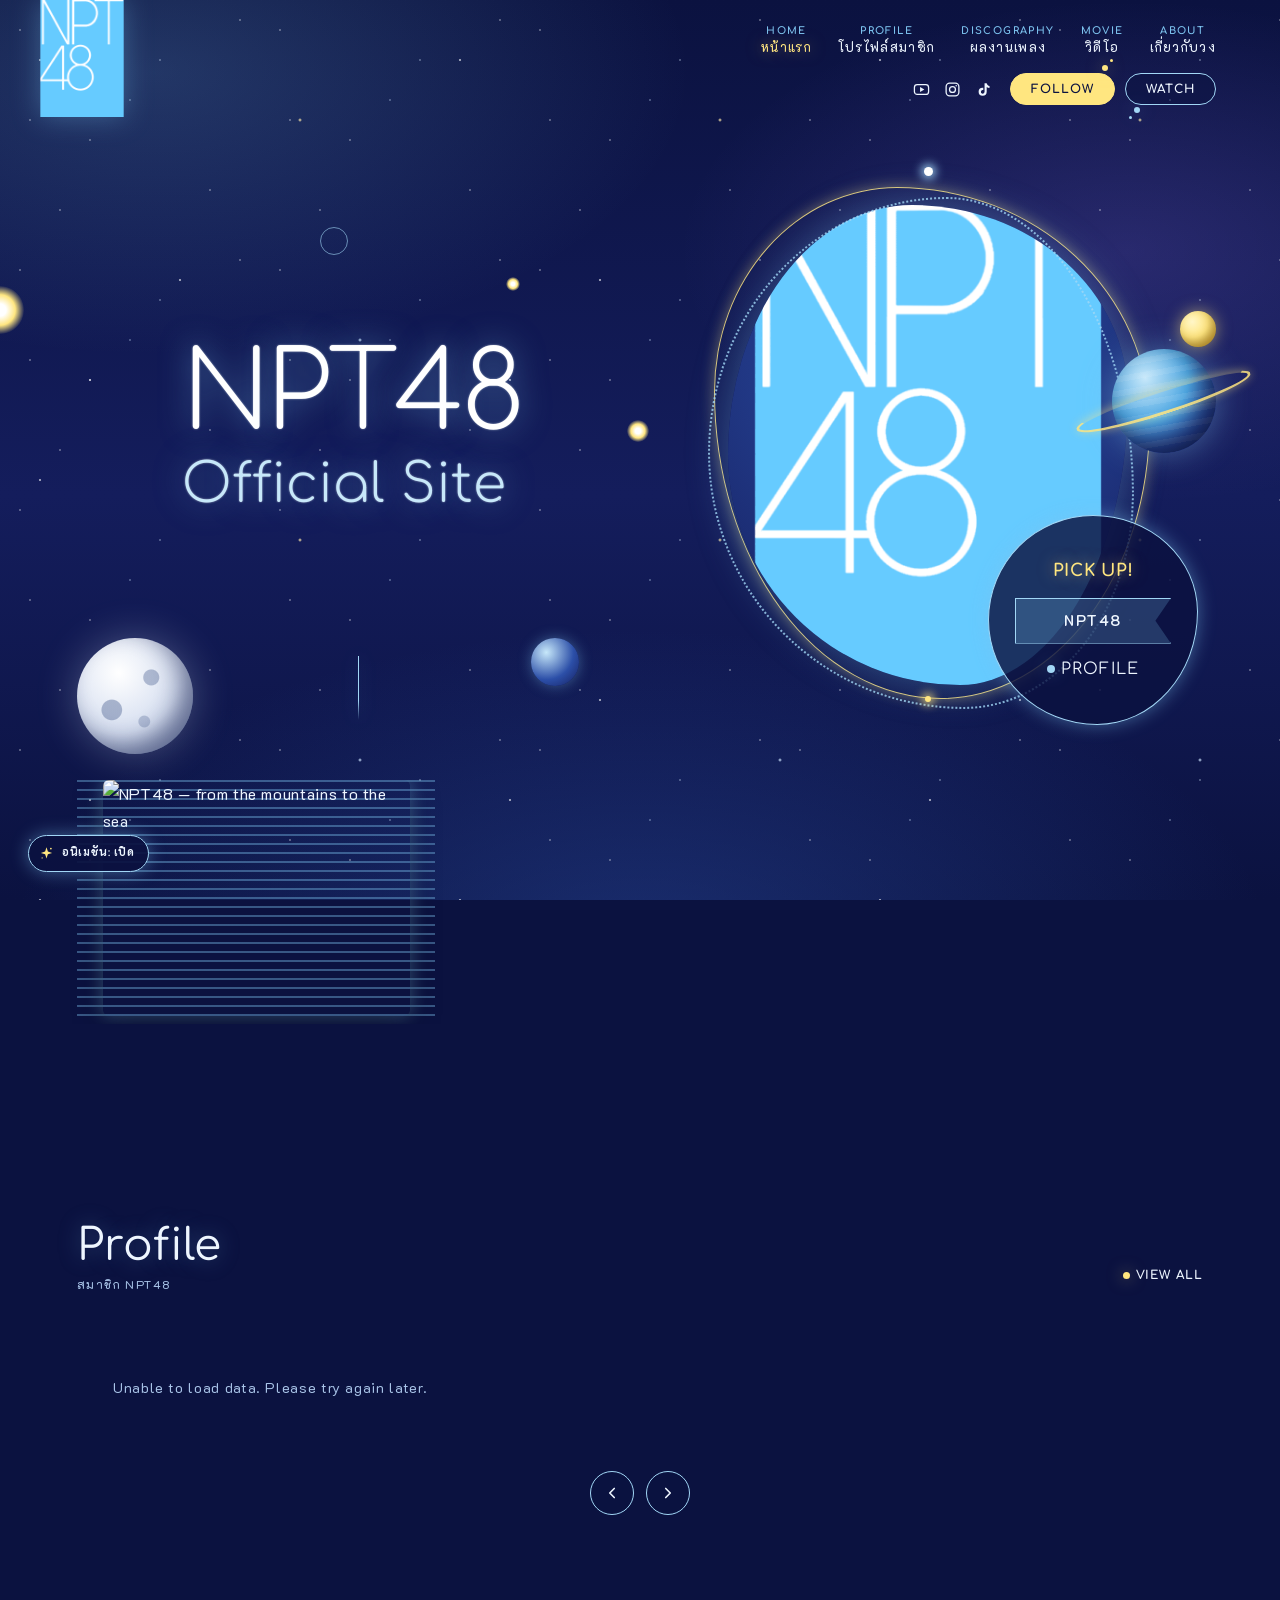
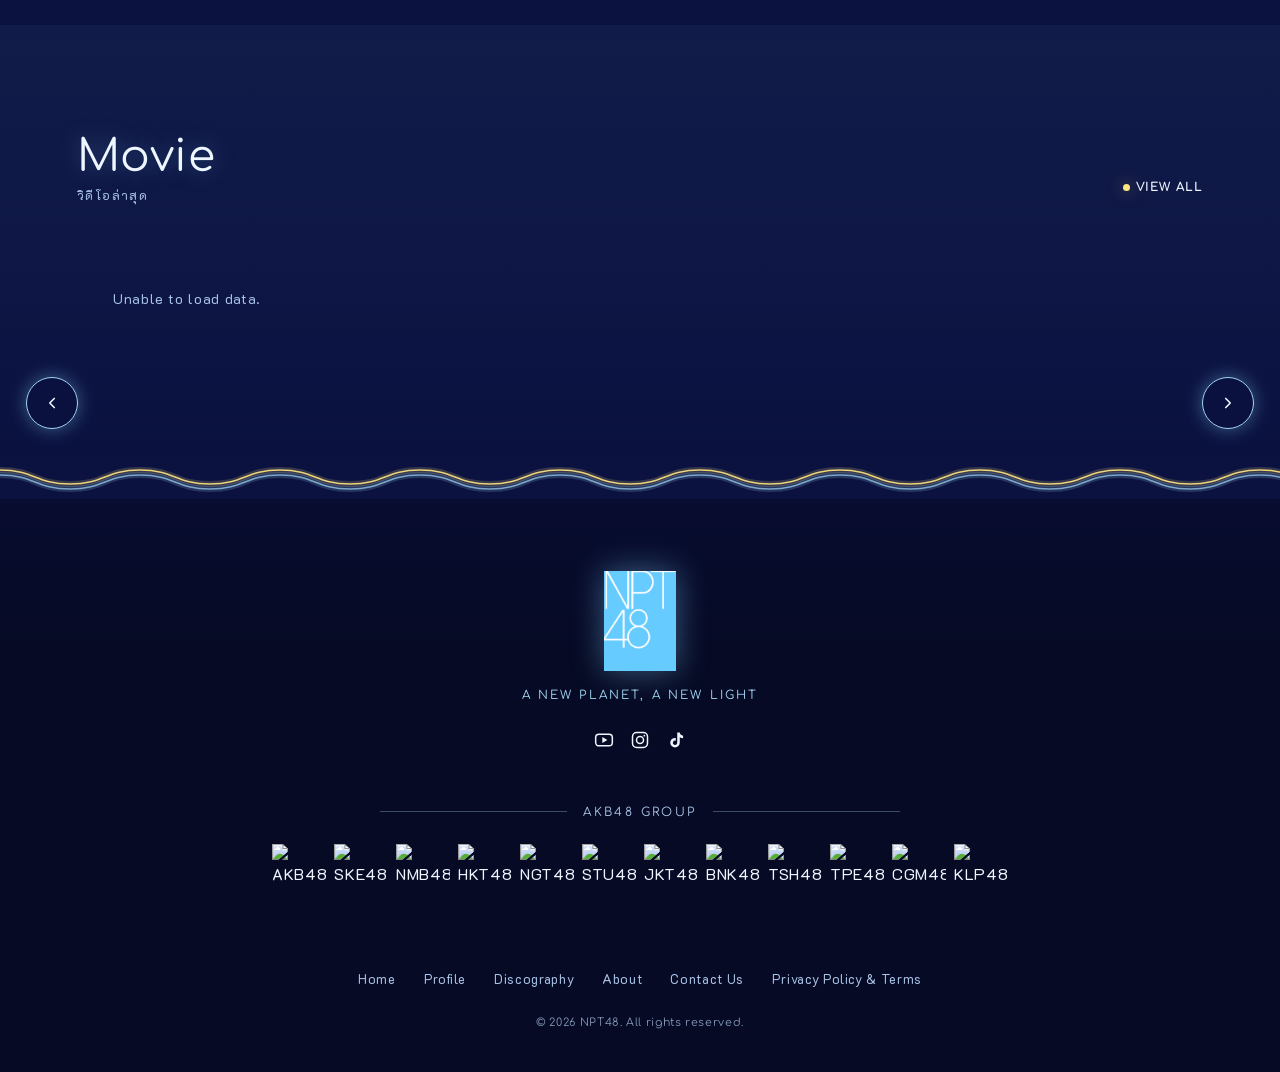
==== index.html @ 967a1891 "Remove the orbit line between Profile and Movie on the home page Co-Authored-By: Claude Opus 5.5 <no" ====
<!DOCTYPE html>
<html lang="en">
<head>
  <meta charset="UTF-8">
  <meta name="viewport" content="width=device-width, initial-scale=1.0">
  <meta name="theme-color" content="#0b1240">
  <title>NPT48 Official Site — Home</title>
  <link rel="icon" type="image/png" href="assets/images/logo.png">

  <link rel="preconnect" href="https://fonts.googleapis.com">
  <link rel="preconnect" href="https://fonts.gstatic.com" crossorigin>
  <link href="https://fonts.googleapis.com/css2?family=Comfortaa:wght@300;400;700&family=K2D:wght@300;400;600;700&display=swap" rel="stylesheet">
  <link rel="stylesheet" href="assets/css/site.css">
  <script>
    // Motion preference: saved toggle choice wins, else follow the OS reduced-motion setting.
    (function () {
      var saved = null;
      try { saved = localStorage.getItem('npt48_motion'); } catch (e) {}
      var calm = saved ? saved === 'off' : !!(window.matchMedia && matchMedia('(prefers-reduced-motion: reduce)').matches);
      if (calm) document.documentElement.classList.add('calm');
    })();
  </script>

  <style>
    * { box-sizing: border-box; margin: 0; padding: 0; }
    html { scroll-behavior: smooth; }
    body { overflow-x: hidden; -webkit-font-smoothing: antialiased; }
  </style>
</head>
<body>

  <div id="site-header"></div>
  <script src="assets/js/nav.js"></script>
  <script src="assets/js/data.js"></script>
  <script src="assets/js/reveal.js"></script>

  <main>
    <!-- HERO -->
    <section class="top-hero">
      <div class="dots" aria-hidden="true">
        <span class="dot dot--yellow" data-depth style="width:48px;height:48px;left:-24px;top:34%;--d:9s;--depth:30"></span>
        <span class="dot dot--ring" data-depth style="width:28px;height:28px;left:25%;top:27%;--d:6s;--depth:18"></span>
        <span class="dot dot--yellow" data-depth style="width:14px;height:14px;left:39.5%;top:33%;--d:7s;--depth:42"></span>
        <span class="dot dot--yellow" data-depth style="width:22px;height:22px;left:49%;top:50%;--d:8s;--depth:26"></span>
        <span class="dot dot--navy" data-depth style="width:48px;height:48px;left:41.5%;top:76%;--d:10s;--depth:34"></span>
        <span class="stripe-ball stripe-ball--white" data-depth style="width:116px;height:116px;left:6%;top:76%;--d:11s;--depth:22"></span>
      </div>
      <span class="scroll-line" aria-hidden="true"></span>

      <div class="hero-copy" data-depth style="--depth:-10">
        <h1 class="hero-wordmark">NPT48<span>Official Site</span></h1>
      </div>

      <div class="hero-visual">
        <div class="pickup-frame" data-depth style="--depth:10">
          <span class="orbit-track" aria-hidden="true"></span>
          <span class="orbit-track orbit-track--gold" aria-hidden="true"></span>
          <div class="pickup-photo"><img id="pickupImg" src="assets/images/logo.png" alt="" fetchpriority="high"></div>
          <a href="discography" class="release-mini" id="releaseMini" hidden>
            <div class="release-mini-inner">
              <div class="release-mini-brand">NPT48</div>
              <div class="release-mini-kicker">Latest Release</div>
              <img id="releaseMiniImg" src="" alt="">
              <div class="release-mini-title" id="releaseMiniTitle"></div>
            </div>
          </a>
          <div class="pickup-badge">
            <span class="pickup-kicker">PICK UP!</span>
            <span class="pickup-name" id="pickupName">NPT48</span>
            <a href="profile" class="pickup-more" id="pickupMore">PROFILE</a>
          </div>
        </div>
        <span class="stripe-ball stripe-ball--navy" data-depth style="--depth:46" aria-hidden="true"></span>
        <span class="stripe-ball stripe-ball--yellow" data-depth style="--depth:60" aria-hidden="true"></span>
      </div>
    </section>

    <!-- BANNER RAIL -->
    <section class="banner-band" id="banner" aria-label="Highlights">
      <div class="rail banner-rail" id="bannerRail">
        <a href="about" class="banner-card banner-card--kv">
          <img src="https://lh3.googleusercontent.com/d/16h5s_zmCcpfUp12RwzNzeFYnjnp109RK=s1000" alt="NPT48 — from the mountains to the sea" decoding="async" onerror="NPT48_DATA.imgFallback(this)">
        </a>
      </div>
    </section>

    <!-- MEMBERS -->
    <section class="section section--white section--full" id="members">
      <div class="section-inner">
        <div class="sec-head" data-pop="left">
          <h2 class="sec-title">Profile<small>สมาชิก NPT48</small></h2>
          <a href="profile" class="view-all">VIEW ALL</a>
        </div>
        <div class="rail-wrap" data-pop>
          <div class="rail" id="membersRail">
            <div class="data-empty">Loading NPT48 data...</div>
          </div>
          <div class="rail-controls">
            <button type="button" class="rail-nav-btn" id="membersPrev" aria-label="Previous members"><svg class="icon" viewBox="0 0 24 24" fill="none" stroke="currentColor" stroke-width="2.2" stroke-linecap="round" stroke-linejoin="round" aria-hidden="true"><path d="M15 6l-6 6 6 6"/></svg></button>
            <button type="button" class="rail-nav-btn" id="membersNext" aria-label="Next members"><svg class="icon" viewBox="0 0 24 24" fill="none" stroke="currentColor" stroke-width="2.2" stroke-linecap="round" stroke-linejoin="round" aria-hidden="true"><path d="M9 6l6 6-6 6"/></svg></button>
          </div>
        </div>
      </div>
    </section>

    <!-- MOVIE -->
    <section class="section section--sky section--full" id="movie">
      <div class="section-inner">
        <div class="sec-head" data-pop="left">
          <h2 class="sec-title">Movie<small>วิดีโอล่าสุด</small></h2>
          <a href="discography" class="view-all">VIEW ALL</a>
        </div>
        <div class="rail-wrap movie-rail-wrap" data-pop>
          <div class="rail movie-rail" id="movieGrid">
            <div class="data-empty">Loading NPT48 data...</div>
          </div>
          <div class="rail-controls">
            <button type="button" class="rail-nav-btn" id="moviePrev" aria-label="Previous videos"><svg class="icon" viewBox="0 0 24 24" fill="none" stroke="currentColor" stroke-width="2.2" stroke-linecap="round" stroke-linejoin="round" aria-hidden="true"><path d="M15 6l-6 6 6 6"/></svg></button>
            <button type="button" class="rail-nav-btn" id="movieNext" aria-label="Next videos"><svg class="icon" viewBox="0 0 24 24" fill="none" stroke="currentColor" stroke-width="2.2" stroke-linecap="round" stroke-linejoin="round" aria-hidden="true"><path d="M9 6l6 6-6 6"/></svg></button>
          </div>
        </div>
      </div>
    </section>
  </main>

  <!-- FOOTER -->
  <div id="site-footer"></div>

  <script>
    // Horizontal rail drag-to-scroll (mouse only; touch scrolls natively)
    document.querySelectorAll('.rail').forEach(function (rail) {
      var isDown = false, moved = false, startX, scrollLeft;
      rail.addEventListener('mousedown', function (e) { isDown = true; moved = false; startX = e.pageX; scrollLeft = rail.scrollLeft; rail.style.scrollSnapType = 'none'; });
      window.addEventListener('mouseup', function () { if (!isDown) return; isDown = false; rail.style.scrollSnapType = ''; });
      window.addEventListener('mousemove', function (e) {
        if (!isDown) return;
        var dx = e.pageX - startX;
        if (Math.abs(dx) > 4) moved = true;
        e.preventDefault();
        rail.scrollLeft = scrollLeft - dx;
      });
      // Don't follow a link at the end of a drag
      rail.addEventListener('click', function (e) { if (moved) { e.preventDefault(); moved = false; } }, true);
      rail.addEventListener('dragstart', function (e) { e.preventDefault(); });
    });

    function wireRailNav(railId, prevId, nextId) {
      var rail = document.getElementById(railId);
      var prevBtn = document.getElementById(prevId);
      var nextBtn = document.getElementById(nextId);
      if (!rail || !prevBtn || !nextBtn) return;
      function step() { return rail.clientWidth * 0.8; }
      prevBtn.addEventListener('click', function () { rail.scrollBy({ left: -step(), behavior: 'smooth' }); });
      nextBtn.addEventListener('click', function () { rail.scrollBy({ left: step(), behavior: 'smooth' }); });
    }
    wireRailNav('membersRail', 'membersPrev', 'membersNext');
    wireRailNav('movieGrid', 'moviePrev', 'movieNext');

    var MONTH_EN = ['Jan','Feb','Mar','Apr','May','Jun','Jul','Aug','Sep','Oct','Nov','Dec'];

    function esc(s) {
      return String(s == null ? '' : s).replace(/[&<>"']/g, function (c) {
        return { '&': '&amp;', '<': '&lt;', '>': '&gt;', '"': '&quot;', "'": '&#39;' }[c];
      });
    }

    function renderPickup(members) {
      if (!members.length) return;
      var m = members[Math.floor(Math.random() * members.length)];
      var img = document.getElementById('pickupImg');
      img.src = window.NPT48_DATA.getDirectImgLink(m.image);
      img.alt = m.name;
      img.onerror = function () { window.NPT48_DATA.imgFallback(img); };
      document.getElementById('pickupName').textContent = m.name;
      document.getElementById('pickupMore').href = 'profile#' + encodeURIComponent(m.name);
    }

    function renderMembersRail(members) {
      var rail = document.getElementById('membersRail');
      if (!members.length) {
        rail.innerHTML = '<div class="data-empty">Unable to load data. Please try again later.</div>';
        return;
      }
      rail.innerHTML = members.map(function (m) {
        var img = window.NPT48_DATA.getDirectImgLink(m.image);
        var badge = m.generation ? '<span class="member-circle-badge">' + esc(String(m.generation).replace(/\s*Generation/i, ' Gen')) + '</span>' : '';
        return '' +
          '<a href="profile#' + encodeURIComponent(m.name) + '" class="member-circle">' +
            '<div class="member-circle-photo">' + badge + '<img src="' + esc(img) + '" alt="' + esc(m.name) + '" loading="lazy" decoding="async" onerror="NPT48_DATA.imgFallback(this)"></div>' +
            '<div class="member-circle-name">' + esc(m.name) + '</div>' +
            '<div class="member-circle-en">' + esc(m.fullNameEN || '') + '</div>' +
          '</a>';
      }).join('');
    }

    function loadProfileData() {
      if (!window.NPT48_DATA.isConfigured()) {
        document.getElementById('membersRail').innerHTML = '<div class="data-empty">Google Sheets not connected yet</div>';
        return;
      }
      window.NPT48_DATA.fetchSheet('Profile')
        .then(function (data) {
          renderPickup(data);
          renderMembersRail(data);
        })
        .catch(function () {
          document.getElementById('membersRail').innerHTML = '<div class="data-empty">Unable to load data. Please try again later.</div>';
        });
    }
    loadProfileData();

    function renderReleaseMini(items) {
      if (!items.length) return;
      var latest = items[items.length - 1];
      var card = document.getElementById('releaseMini');
      document.getElementById('releaseMiniImg').onerror = function () { window.NPT48_DATA.imgFallback(this); };
      document.getElementById('releaseMiniImg').src = window.NPT48_DATA.getDirectImgLink(latest.image);
      document.getElementById('releaseMiniImg').alt = latest.songName || '';
      document.getElementById('releaseMiniTitle').textContent = latest.songName || '';
      if (latest.link) { card.href = latest.link; card.target = '_blank'; card.rel = 'noopener'; }
      card.hidden = false;
    }

    function loadReleaseMini() {
      if (!window.NPT48_DATA.isConfigured()) return;
      window.NPT48_DATA.fetchSheet('Discography').then(renderReleaseMini).catch(function () {});
    }
    loadReleaseMini();

    function formatMovieDate(raw) {
      var d = new Date(raw);
      if (isNaN(d.getTime())) return String(raw || '');
      return d.getFullYear() + '.' + String(d.getMonth() + 1).padStart(2, '0') + '.' + String(d.getDate()).padStart(2, '0');
    }

    function renderMovieGrid(items) {
      var grid = document.getElementById('movieGrid');
      if (!items.length) { grid.innerHTML = '<div class="data-empty">No videos yet.</div>'; return; }
      grid.innerHTML = items.slice(0, 8).map(function (d) {
        // The Movie sheet columns (Date, Title Name Song, Description, Link, Img) come back
        // from the Apps Script under generic field names, not their own header text.
        var img = window.NPT48_DATA.getDirectImgLink(d.generation);
        var link = d.fullNameEN || '#';
        var title = d.nameEN || '';
        return '' +
          '<a href="' + esc(link) + '" target="_blank" rel="noopener" class="movie-item">' +
            '<div class="movie-thumb">' +
              '<img src="' + esc(img) + '" alt="' + esc(title) + '" loading="lazy" decoding="async" onerror="NPT48_DATA.imgFallback(this)">' +
              '<span class="movie-play"><svg class="icon" viewBox="0 0 24 24" fill="currentColor" aria-hidden="true"><path d="M9 6.5v11l9-5.5-9-5.5z"/></svg></span>' +
            '</div>' +
            '<div class="movie-title">' + esc(title) + '</div>' +
            '<div class="movie-date">' + esc(formatMovieDate(d.name)) + '</div>' +
          '</a>';
      }).join('');
    }

    // Banner row under the hero: key visual first, then the latest videos
    function renderBannerRail(items) {
      var rail = document.getElementById('bannerRail');
      rail.insertAdjacentHTML('beforeend', items.slice(0, 4).map(function (d) {
        var img = window.NPT48_DATA.getDirectImgLink(d.generation);
        var title = d.nameEN || '';
        return '' +
          '<a href="' + esc(d.fullNameEN || '#') + '" target="_blank" rel="noopener" class="banner-card" title="' + esc(title) + '">' +
            '<img src="' + esc(img) + '" alt="' + esc(title) + '" loading="lazy" decoding="async" onerror="NPT48_DATA.imgFallback(this)">' +
            '<span class="banner-card-label">MOVIE</span>' +
          '</a>';
      }).join(''));
    }

    function loadMovies() {
      var grid = document.getElementById('movieGrid');
      if (!window.NPT48_DATA.isConfigured()) {
        grid.innerHTML = '<div class="data-empty">Google Sheets not connected yet</div>';
        return;
      }
      window.NPT48_DATA.fetchSheet('Movie')
        .then(function (data) {
          var sorted = data.slice().sort(function (a, b) {
            var da = new Date(a.name).getTime();
            var db = new Date(b.name).getTime();
            if (isNaN(da)) da = 0;
            if (isNaN(db)) db = 0;
            return db - da;
          });
          renderMovieGrid(sorted);
          renderBannerRail(sorted);
        })
        .catch(function () {
          grid.innerHTML = '<div class="data-empty">Unable to load data.</div>';
        });
    }
    loadMovies();
  </script>

  <script src="assets/js/motion.js"></script>
</body>
</html>
---- assets/css/site.css ----
/* =========================================================
   NPT48 — Official Site Design System v7 ("New Planet Night")
   Night-sky theme: a fixed starfield with nebula glow behind
   transparent sections, drifting orbit lines between sections,
   ringed planets and moons as decoration, and glassy panels
   with glowing sky-blue edges. Layout follows the fan-club
   structure from v6; only colour, texture and motion changed.
   ========================================================= */

:root {
  /* night sky */
  --space-950: #060a24;
  --space-900: #0b1240;
  --space-800: #141d5c;
  --space-700: #1b2b78;
  --space-600: #2c4fa8;

  /* brand sky blue (glow accents) */
  --sky-200: #c7e8fa;
  --sky-300: #a2d7f6;
  --sky-400: #7cc2ee;
  --sky-500: #4fa8e3;

  --gold: #ffe680;
  --gold-deep: #f7d93c;
  --nebula: #9b7bff;

  --ink: #eef6ff;
  --ink-soft: #a9c4e8;
  --ink-dark: #0b1240;
  --line: rgba(162, 215, 246, 0.32);
  --line-strong: rgba(162, 215, 246, 0.6);
  --glass: rgba(255, 255, 255, 0.05);
  --glass-strong: rgba(20, 29, 92, 0.6);

  /* legacy aliases still referenced from inline styles */
  --navy: var(--sky-300);
  --yellow: var(--gold);
  --yellow-deep: var(--gold-deep);

  --font-display: 'Comfortaa', 'K2D', -apple-system, 'Segoe UI', sans-serif;
  --font-body: 'K2D', 'Comfortaa', -apple-system, 'Segoe UI', 'Noto Sans Thai', sans-serif;

  --r-md: 16px;
  --r-lg: 24px;
  --r-pill: 999px;

  --glow: 0 0 18px rgba(124, 194, 238, 0.45);
  --glow-gold: 0 0 16px rgba(255, 230, 128, 0.55);
  --shadow-soft: 0 10px 30px rgba(0, 0, 0, 0.35);

  --ease: cubic-bezier(0.22, 1, 0.36, 1);

  /* thin "scan line" stripes for frames */
  --stripes: repeating-linear-gradient(to bottom, rgba(124, 194, 238, 0.4) 0 2px, transparent 2px 9px);
  --wave-line: url("data:image/svg+xml,%3Csvg xmlns='http://www.w3.org/2000/svg' width='20' height='6' viewBox='0 0 20 6'%3E%3Cpath d='M0 3 Q5 0 10 3 T20 3' fill='none' stroke='%237cc2ee' stroke-width='1.4'/%3E%3C/svg%3E");

  --gutter: clamp(16px, 5vw, 64px);
}

/* ---------------- Motion ---------------- */
@keyframes bob { 0%, 100% { transform: translateY(0); } 50% { transform: translateY(-14px); } }
@keyframes waveY { from { background-position: 0 0; } to { background-position: 0 800px; } }
@keyframes waveX { from { background-position: 0 0; } to { background-position: 800px 0; } }
@keyframes spin { to { transform: rotate(360deg); } }
@keyframes twinkle { from { opacity: 0.35; } to { opacity: 1; } }
@keyframes shoot {
  0% { opacity: 0; transform: translate(0, 0) rotate(145deg) scaleX(0.3); }
  2% { opacity: 1; }
  9% { opacity: 0; transform: translate(-520px, 364px) rotate(145deg) scaleX(1); }
  100% { opacity: 0; transform: translate(-520px, 364px) rotate(145deg) scaleX(1); }
}
@keyframes orbit { to { transform: rotate(360deg); } }
@keyframes menuLetters { from { opacity: 0; transform: translateY(6px); } to { opacity: 1; transform: none; } }

/* Calm mode: html.calm is set in each page <head> from the visitor's saved choice
   (motion toggle button), falling back to prefers-reduced-motion. */
html.calm *, html.calm *::before, html.calm *::after { animation-duration: 0.001ms !important; animation-iteration-count: 1 !important; transition-duration: 0.001ms !important; }

/* ---------------- Base ---------------- */
html { background: var(--space-900); }
body {
  font-family: var(--font-body);
  color: var(--ink);
  /* transparent so the z-index:-1 starfield shows; html carries the base colour */
  background: transparent;
  letter-spacing: 0.04em;
  line-height: 1.7;
}
h1, h2, h3, .font-display { font-family: var(--font-display); font-weight: 400; }
a { color: inherit; text-decoration: none; }
img { max-width: 100%; display: block; }
button { font: inherit; color: inherit; background: none; border: 0; cursor: pointer; }

::selection { background: var(--sky-300); color: var(--ink-dark); }

.icon { width: 1em; height: 1em; display: inline-block; vertical-align: -0.125em; flex-shrink: 0; }

a:focus-visible, button:focus-visible, select:focus-visible, [tabindex]:focus-visible {
  outline: 2px solid var(--gold);
  outline-offset: 3px;
  border-radius: 6px;
}

[hidden] { display: none !important; }

.sr-only {
  position: absolute; width: 1px; height: 1px; padding: 0; margin: -1px;
  overflow: hidden; clip: rect(0, 0, 0, 0); white-space: nowrap; border: 0;
}

/* ---------------- Starfield (injected by nav.js, fixed behind everything) ---------------- */
.starfield {
  position: fixed;
  inset: 0;
  z-index: -1;
  pointer-events: none;
  overflow: hidden;
  background:
    radial-gradient(ellipse 60% 45% at 12% 8%, rgba(124, 194, 238, 0.20), transparent 70%),
    radial-gradient(ellipse 50% 40% at 88% 28%, rgba(155, 123, 255, 0.18), transparent 70%),
    radial-gradient(ellipse 70% 50% at 50% 105%, rgba(44, 79, 168, 0.45), transparent 70%),
    linear-gradient(180deg, var(--space-900) 0%, var(--space-800) 55%, var(--space-900) 100%);
}
.stars { position: absolute; inset: 0; background-repeat: repeat; will-change: opacity; }
.stars--small {
  background-image:
    radial-gradient(1px 1px at 20px 30px, #fff, transparent),
    radial-gradient(1px 1px at 90px 140px, #fff, transparent),
    radial-gradient(1px 1px at 160px 60px, #dbeeff, transparent),
    radial-gradient(1px 1px at 210px 190px, #fff, transparent),
    radial-gradient(1px 1px at 60px 210px, #fff, transparent),
    radial-gradient(1px 1px at 130px 100px, #cfe6ff, transparent),
    radial-gradient(1px 1px at 240px 20px, #fff, transparent),
    radial-gradient(1px 1px at 30px 120px, #fff, transparent);
  background-size: 260px 240px;
  animation: twinkle 3.2s ease-in-out infinite alternate;
}
.stars--big {
  background-image:
    radial-gradient(1.6px 1.6px at 40px 60px, #fff, transparent),
    radial-gradient(2px 2px at 300px 120px, #ffe9a8, transparent),
    radial-gradient(1.6px 1.6px at 180px 280px, #fff, transparent),
    radial-gradient(2px 2px at 360px 340px, #cfe6ff, transparent),
    radial-gradient(1.6px 1.6px at 90px 380px, #fff, transparent);
  background-size: 420px 420px;
  animation: twinkle 5s ease-in-out infinite alternate-reverse;
}
.shooting-star {
  position: absolute;
  top: var(--y, 10%);
  left: var(--x, 80%);
  width: 140px;
  height: 1.5px;
  border-radius: 2px;
  background: linear-gradient(90deg, rgba(255, 255, 255, 0), #fff 85%, #fff);
  filter: drop-shadow(0 0 4px rgba(255, 255, 255, 0.8));
  transform-origin: right center;
  opacity: 0;
  animation: shoot var(--dur, 11s) linear infinite;
  animation-delay: var(--delay, 0s);
}

/* ---------------- Scroll fade-in (reveal.js) ---------------- */
[data-pop] {
  opacity: 0;
  transform: translateY(22px);
  transition: opacity 0.6s var(--ease), transform 0.6s var(--ease);
  transition-delay: calc(var(--i, 0) * 70ms);
}
[data-pop].in-view { opacity: 1; transform: none; }

/* =========================================================
   Fixed chrome: logo badge + blob menu button
   ========================================================= */
.brand-badge {
  position: fixed;
  top: 0;
  left: clamp(12px, 4vw, 40px);
  z-index: 90;
  width: 84px;
  display: flex;
  flex-direction: column;
  transition: width 0.4s var(--ease);
  filter: drop-shadow(0 0 14px rgba(124, 194, 238, 0.35));
}
.brand-badge img,
.logo-crop { width: 100%; height: auto; aspect-ratio: 360 / 500; object-fit: cover; }
body.is-scrolled .brand-badge { width: 60px; }

.menu-blob {
  position: fixed;
  top: -18px;
  right: -16px;
  z-index: 120;
  width: 128px;
  height: 108px;
  display: grid;
  place-items: center;
  color: var(--ink);
  transition: transform 0.4s var(--ease);
}
.menu-blob svg.blob-shape {
  position: absolute;
  inset: 0;
  width: 100%;
  height: 100%;
  overflow: visible;
  filter: drop-shadow(0 0 10px rgba(124, 194, 238, 0.45));
}
.menu-blob .blob-shape path { fill: var(--space-800); stroke: var(--sky-300); stroke-width: 1.4; transition: fill 0.3s; }
.menu-blob:hover { transform: scale(1.06) rotate(-3deg); }
.menu-blob:hover .blob-shape path { fill: var(--space-700); }
.menu-blob-label {
  position: relative;
  margin: 14px 12px 0 0;
  display: grid;
  grid-template-columns: repeat(2, 1fr);
  column-gap: 14px;
  font-family: var(--font-display);
  font-size: 19px;
  line-height: 1.15;
  letter-spacing: 0;
  text-align: center;
}
.menu-blob-label span { animation: menuLetters 0.35s var(--ease) both; }
.menu-blob-label.is-close { grid-template-columns: repeat(3, 1fr); column-gap: 6px; font-size: 16px; }
/* Desktop: the top header carries the nav, so the blob only appears once scrolled */
@media (min-width: 901px) {
  .menu-blob { transition: transform 0.4s var(--ease), opacity 0.3s, visibility 0s; }
  body:not(.is-scrolled):not(.menu-open) .menu-blob { opacity: 0; visibility: hidden; transform: translateY(-24px); transition: transform 0.4s var(--ease), opacity 0.3s, visibility 0s linear 0.3s; }
}

/* ---------------- Full-screen menu ---------------- */
.site-menu {
  position: fixed;
  inset: 0;
  z-index: 110;
  display: grid;
  grid-template-columns: 1fr 1fr;
  background: rgba(6, 10, 36, 0.97);
  visibility: hidden;
  opacity: 0;
  transition: opacity 0.4s var(--ease), visibility 0s linear 0.4s;
}
body.menu-open .site-menu { visibility: visible; opacity: 1; transition: opacity 0.4s var(--ease); }
body.menu-open { overflow: hidden; }

.site-menu-main {
  padding: 150px clamp(24px, 6vw, 80px) 48px;
  overflow-y: auto;
}
.site-menu-side {
  position: relative;
  background: var(--space-800);
  padding: 120px clamp(24px, 6vw, 80px) 48px;
  overflow-y: auto;
  text-align: center;
}
.site-menu-side::before {
  content: '';
  position: absolute;
  top: 0;
  bottom: 0;
  left: -22px;
  width: 30px;
  background: url("data:image/svg+xml,%3Csvg xmlns='http://www.w3.org/2000/svg' width='30' height='80' viewBox='0 0 30 80'%3E%3Cpath d='M22 0 C36 20 36 20 22 40 C8 60 8 60 22 80 L30 80 L30 0Z' fill='%23141d5c'/%3E%3Cpath d='M18 0 C32 20 32 20 18 40 C4 60 4 60 18 80' fill='none' stroke='%23ffe680' stroke-opacity='0.8' stroke-width='1.5'/%3E%3C/svg%3E") repeat-y;
  animation: waveY 24s linear infinite;
}
/* only animate the divider while the menu is actually open */
body:not(.menu-open) .site-menu-side::before { animation-play-state: paused; }
.site-menu-links {
  display: grid;
  grid-template-columns: repeat(2, minmax(0, 1fr));
  gap: 22px 32px;
  max-width: 440px;
}
.site-menu-links a {
  font-family: var(--font-display);
  font-weight: 700;
  font-size: 15px;
  letter-spacing: 0.08em;
  display: inline-flex;
  flex-direction: column;
  gap: 2px;
  transition: color 0.25s, transform 0.25s var(--ease), text-shadow 0.25s;
  width: fit-content;
}
.site-menu-links a small {
  font-family: var(--font-body);
  font-weight: 400;
  font-size: 11px;
  color: var(--ink-soft);
  letter-spacing: 0.06em;
}
.site-menu-links a:hover,
.site-menu-links a.active { color: var(--sky-300); text-shadow: var(--glow); }
.site-menu-links a:hover { transform: translateX(4px); }

.social-row { display: flex; gap: 16px; margin-top: 40px; font-size: 18px; }
.social-row a { display: grid; place-items: center; transition: transform 0.25s var(--ease), color 0.25s; }
.social-row a:hover { transform: translateY(-3px); color: var(--gold); }

.side-emblem { font-size: 30px; color: var(--gold); filter: drop-shadow(var(--glow-gold)); }
.side-title {
  font-family: var(--font-display);
  font-size: clamp(22px, 2.6vw, 32px);
  letter-spacing: -0.01em;
  margin: 4px 0 20px;
}
.pill-row { display: flex; justify-content: center; gap: 14px; flex-wrap: wrap; }
.pill {
  display: inline-flex;
  align-items: center;
  gap: 8px;
  padding: 9px 26px;
  border-radius: var(--r-pill);
  border: 1.5px solid var(--sky-300);
  font-family: var(--font-display);
  font-weight: 700;
  font-size: 13px;
  letter-spacing: 0.1em;
  background: rgba(11, 18, 64, 0.5);
  color: var(--ink);
  transition: transform 0.25s var(--ease), background 0.25s, box-shadow 0.25s;
}
.pill:hover { transform: translateY(-2px); box-shadow: var(--glow); }
.pill-yellow { background: var(--gold); border-color: var(--gold); color: var(--ink-dark); }
.pill-yellow:hover { box-shadow: var(--glow-gold); }
.side-links {
  display: grid;
  grid-template-columns: repeat(2, minmax(0, 1fr));
  gap: 14px 24px;
  text-align: left;
  max-width: 360px;
  margin: 44px auto 0;
  font-family: var(--font-display);
  font-weight: 700;
  font-size: 13px;
}
.side-links a:hover { color: var(--gold); }

/* =========================================================
   Section scaffolding — sections are transparent so the
   starfield runs continuously behind the whole page.
   ========================================================= */
.section {
  position: relative;
  padding: clamp(64px, 9vw, 110px) var(--gutter);
}
.section-inner { max-width: 1120px; margin: 0 auto; position: relative; }
.section--white, .section--sky, .section--pale { background: transparent; }
.section--sky { background: linear-gradient(180deg, rgba(124, 194, 238, 0.06), rgba(124, 194, 238, 0)); }

/* ---------------- Drifting orbit lines between sections ----------------
   Two line layers (::before gold, ::after sky) drift in opposite directions so
   they keep crossing, like the reference's layered waves. Each strip is wider
   than the page and moved with transform only (GPU-composited, no repaint);
   the glow is baked into the SVG instead of a live filter. The 1680px travel
   is a whole number of 140px tiles, so the loop is seamless. */
@keyframes orbitLeft { to { transform: translateX(-1680px); } }
@keyframes orbitRight { to { transform: translateX(1680px); } }
.wave-top, .site-footer { overflow-x: clip; }
.wave-top::before, .wave-top::after,
.site-footer::before, .site-footer::after {
  content: '';
  position: absolute;
  top: -33px;
  left: 0;
  width: calc(100% + 1680px);
  height: 34px;
  pointer-events: none;
  background-size: 140px 34px;
  background-repeat: repeat-x;
  will-change: transform;
}
.wave-top::before, .site-footer::before { background-image: url("data:image/svg+xml,%3Csvg xmlns='http://www.w3.org/2000/svg' width='140' height='34' viewBox='0 0 140 34'%3E%3Cpath d='M0 4 C35 4 35 18 70 18 S105 4 140 4' fill='none' stroke='%23ffe680' stroke-opacity='0.18' stroke-width='6'/%3E%3Cpath d='M0 4 C35 4 35 18 70 18 S105 4 140 4' fill='none' stroke='%23ffe680' stroke-opacity='0.9' stroke-width='1.5'/%3E%3C/svg%3E"); animation: orbitLeft 40s linear infinite; }
.wave-top::after, .site-footer::after { left: -1680px; background-image: url("data:image/svg+xml,%3Csvg xmlns='http://www.w3.org/2000/svg' width='140' height='34' viewBox='0 0 140 34'%3E%3Cpath d='M0 9 C35 9 35 23 70 23 S105 9 140 9' fill='none' stroke='%23a2d7f6' stroke-opacity='0.18' stroke-width='6'/%3E%3Cpath d='M0 9 C35 9 35 23 70 23 S105 9 140 9' fill='none' stroke='%23a2d7f6' stroke-opacity='0.7' stroke-width='1.5'/%3E%3C/svg%3E"); animation: orbitRight 60s linear infinite; }

.sec-head {
  display: flex;
  align-items: flex-end;
  justify-content: space-between;
  gap: 16px;
  margin-bottom: clamp(28px, 4vw, 44px);
}
.sec-title {
  font-family: var(--font-display);
  font-size: clamp(32px, 4.4vw, 44px);
  line-height: 1;
  letter-spacing: 0.01em;
  text-shadow: 0 0 22px rgba(124, 194, 238, 0.35);
}
.sec-title small {
  display: block;
  font-family: var(--font-body);
  font-size: 12px;
  color: var(--ink-soft);
  letter-spacing: 0.12em;
  margin-top: 10px;
  text-shadow: none;
}
.view-all {
  font-family: var(--font-display);
  font-weight: 700;
  font-size: 12px;
  letter-spacing: 0.08em;
  display: inline-flex;
  align-items: center;
  gap: 6px;
  white-space: nowrap;
  padding-bottom: 4px;
}
.view-all::before {
  content: '';
  width: 7px;
  height: 7px;
  border-radius: 50%;
  background: var(--gold);
  box-shadow: var(--glow-gold);
  transition: transform 0.3s var(--ease);
}
.view-all:hover::before { transform: scale(1.6); }
.view-all:hover { color: var(--gold); }

.data-empty {
  padding: 32px;
  text-align: center;
  color: var(--ink-soft);
  font-size: 14px;
  grid-column: 1 / -1;
}

/* Floating decor: stars, small planets, orbit rings */
.dots { position: absolute; inset: 0; pointer-events: none; overflow: hidden; }
.dot {
  position: absolute;
  border-radius: 50%;
  animation: bob var(--d, 6s) ease-in-out infinite;
  animation-delay: var(--delay, 0s);
}
.dot--navy { background: radial-gradient(circle at 32% 30%, var(--sky-200), var(--space-600) 58%, var(--space-800)); box-shadow: 0 0 14px rgba(124, 194, 238, 0.4); }
.dot--ring { border: 1px solid var(--line-strong); }
.dot--yellow { background: radial-gradient(circle, #fff 0 18%, var(--gold) 45%, rgba(255, 230, 128, 0) 72%); }
.dot--white { background: radial-gradient(circle at 35% 32%, #ffffff, #cdd9f0 55%, #8ea3cc); box-shadow: 0 0 24px rgba(205, 217, 240, 0.35); opacity: 0.9; }

/* =========================================================
   Top header (desktop): bilingual nav + socials + pills
   ========================================================= */
.top-header {
  position: absolute;
  top: 0;
  right: 0;
  z-index: 60;
  padding: 24px clamp(24px, 5vw, 96px) 0 200px;
  display: flex;
  flex-direction: column;
  align-items: flex-end;
  gap: 18px;
}
.top-nav { display: flex; flex-wrap: wrap; justify-content: flex-end; gap: 6px 26px; }
.top-nav a {
  display: flex;
  flex-direction: column;
  align-items: center;
  line-height: 1.35;
  transition: transform 0.25s var(--ease);
}
.top-nav a .en {
  font-family: var(--font-display);
  font-weight: 700;
  font-size: 10px;
  letter-spacing: 0.14em;
  color: var(--sky-400);
  text-transform: uppercase;
}
.top-nav a .th { font-size: 13px; letter-spacing: 0.1em; color: var(--ink); transition: color 0.25s, text-shadow 0.25s; }
.top-nav a:hover { transform: translateY(-2px); }
.top-nav a:hover .th, .top-nav a.active .th { color: var(--gold); text-shadow: var(--glow-gold); }
.top-actions { display: flex; align-items: center; gap: 18px; }
.top-actions .social-row { margin: 0; font-size: 17px; gap: 14px; }
.top-actions .pill-row { gap: 10px; }
.top-actions .pill { position: relative; padding: 5px 20px; font-size: 12px; }
/* little "satellite" dots trailing the pills */
.top-actions .pill::before,
.top-actions .pill::after {
  content: '';
  position: absolute;
  border-radius: 50%;
  background: currentColor;
}
.top-actions .pill-yellow::before { width: 6px; height: 6px; right: 6px; top: -9px; background: var(--gold); box-shadow: var(--glow-gold); }
.top-actions .pill-yellow::after { width: 3px; height: 3px; right: 1px; top: -15px; background: var(--gold); }
.top-actions .pill:not(.pill-yellow)::before { width: 6px; height: 6px; left: 8px; bottom: -9px; background: var(--sky-300); box-shadow: var(--glow); }
.top-actions .pill:not(.pill-yellow)::after { width: 3px; height: 3px; left: 3px; bottom: -15px; background: var(--sky-300); }

/* =========================================================
   HOME — hero
   ========================================================= */
.top-hero {
  position: relative;
  min-height: max(640px, calc(100svh - 60px));
  display: grid;
  grid-template-columns: 1fr 1fr;
  align-items: center;
  padding: 140px clamp(24px, 5vw, 96px) 90px;
  overflow: hidden;
}
.hero-copy { position: relative; z-index: 2; display: flex; justify-content: center; }
.hero-wordmark {
  font-family: var(--font-display);
  font-weight: 300;
  color: #fff;
  font-size: clamp(64px, 8.4vw, 150px);
  line-height: 0.92;
  letter-spacing: -0.03em;
  margin-top: -6%;
  text-shadow: 0 0 30px rgba(124, 194, 238, 0.55), 0 0 2px rgba(255, 255, 255, 0.6);
}
.hero-wordmark span { display: block; font-size: 0.5em; letter-spacing: 0; margin-top: 0.3em; color: var(--sky-200); }

/* Planets (class names kept from the striped-ball version) */
.stripe-ball {
  position: absolute;
  border-radius: 50%;
  pointer-events: none;
  animation: bob var(--d, 8s) ease-in-out infinite;
}
/* ringed brand planet */
.stripe-ball--navy {
  background:
    repeating-linear-gradient(170deg, rgba(255, 255, 255, 0.08) 0 6px, transparent 6px 14px),
    radial-gradient(circle at 32% 28%, var(--sky-200), var(--sky-500) 42%, var(--space-600) 70%, var(--space-800));
  box-shadow: inset -10px -12px 24px rgba(6, 10, 36, 0.6), 0 0 34px rgba(124, 194, 238, 0.45);
}
.stripe-ball--navy::after {
  content: '';
  position: absolute;
  left: -38%;
  right: -38%;
  top: 38%;
  bottom: 38%;
  border-radius: 50%;
  border: 3px solid rgba(255, 230, 128, 0.85);
  border-top-color: rgba(255, 230, 128, 0.25);
  transform: rotate(-18deg);
  box-shadow: 0 0 10px rgba(255, 230, 128, 0.45);
}
/* small gold planet */
.stripe-ball--yellow {
  background: radial-gradient(circle at 34% 30%, #fff6c8, var(--gold) 45%, #c89a1e);
  box-shadow: inset -4px -5px 10px rgba(80, 50, 0, 0.35), var(--glow-gold);
}
/* moon */
.stripe-ball--white {
  background:
    radial-gradient(circle at 30% 62%, rgba(110, 128, 168, 0.55) 0 9%, transparent 10%),
    radial-gradient(circle at 64% 34%, rgba(110, 128, 168, 0.5) 0 7%, transparent 8%),
    radial-gradient(circle at 58% 72%, rgba(110, 128, 168, 0.4) 0 5%, transparent 6%),
    radial-gradient(circle at 36% 30%, #ffffff, #d5def0 55%, #8c9fc6);
  box-shadow: inset -12px -10px 22px rgba(11, 18, 64, 0.45), 0 0 40px rgba(205, 217, 240, 0.3);
}

.hero-visual {
  position: relative;
  z-index: 2;
  display: flex;
  justify-content: center;
  align-items: center;
}
.pickup-frame {
  position: relative;
  width: min(100%, 400px);
  aspect-ratio: 5 / 6;
}
/* gold orbit + dotted sky orbit around the photo */
.pickup-frame::before,
.pickup-frame::after {
  content: '';
  position: absolute;
  pointer-events: none;
}
.pickup-frame::before {
  inset: -18px -22px -14px -14px;
  border: 1.5px solid rgba(255, 230, 128, 0.85);
  border-radius: 42% 58% 48% 52% / 40% 46% 54% 60%;
  box-shadow: 0 0 14px rgba(255, 230, 128, 0.35);
  animation: orbit 46s linear infinite reverse;
  will-change: transform;
}
.pickup-frame::after {
  inset: -8px -6px -24px -20px;
  border: 2px dotted rgba(162, 215, 246, 0.8);
  border-radius: 56% 44% 40% 60% / 50% 58% 42% 50%;
  animation: orbit 60s linear infinite;
  will-change: transform;
}
.pickup-photo {
  position: absolute;
  inset: 0;
  overflow: hidden;
  background: radial-gradient(circle at 50% 30%, var(--space-600), var(--space-800));
  border-radius: 46% 54% 42% 58% / 52% 40% 60% 48%;
  box-shadow: 0 0 40px rgba(124, 194, 238, 0.35);
}
.pickup-photo img { width: 100%; height: 100%; object-fit: cover; object-position: center 15%; }
.hero-visual .stripe-ball--navy { width: 104px; height: 104px; right: max(0px, calc(50% - 290px)); top: 30%; z-index: 3; --d: 9s; }
.hero-visual .stripe-ball--yellow { width: 36px; height: 36px; right: max(0px, calc(50% - 300px)); top: 22%; z-index: 4; --d: 7s; }

.pickup-badge {
  position: absolute;
  right: -70px;
  bottom: -40px;
  z-index: 5;
  width: 210px;
  aspect-ratio: 1;
  border-radius: 50% 50% 48% 52% / 50% 46% 54% 50%;
  background: rgba(11, 18, 64, 0.82);
  border: 1.5px solid var(--sky-300);
  box-shadow: var(--glow);
  display: flex;
  flex-direction: column;
  align-items: center;
  justify-content: center;
  gap: 12px;
  text-align: center;
}
.pickup-badge .pickup-kicker {
  font-family: var(--font-display);
  font-weight: 700;
  font-size: 17px;
  letter-spacing: 0.04em;
  color: var(--gold);
  text-shadow: var(--glow-gold);
}
.pickup-name {
  display: block;
  min-width: 156px;
  max-width: 170px;
  padding: 9px 14px;
  background: rgba(124, 194, 238, 0.22);
  border: 1.5px solid var(--sky-300);
  clip-path: polygon(0 0, 100% 0, 90% 50%, 100% 100%, 0 100%);
  font-weight: 600;
  font-size: 15px;
  letter-spacing: 0.1em;
  white-space: nowrap;
  overflow: hidden;
  text-overflow: ellipsis;
}
.pickup-more {
  font-family: var(--font-display);
  font-size: 16px;
  letter-spacing: 0.08em;
  display: inline-flex;
  align-items: center;
  gap: 6px;
}
.pickup-more::before { content: ''; width: 8px; height: 8px; border-radius: 50%; background: var(--sky-300); box-shadow: var(--glow); }
.pickup-more:hover { color: var(--gold); }

.release-mini {
  position: absolute;
  left: -70px;
  bottom: 10px;
  z-index: 5;
  width: 150px;
  padding: 7px;
  background: rgba(11, 18, 64, 0.88);
  border: 1.5px solid var(--sky-300);
  border-radius: 10px;
  box-shadow: var(--glow);
  transition: transform 0.3s var(--ease);
}
.release-mini:hover { transform: rotate(-3deg) scale(1.04); }
.release-mini-inner { text-align: center; }
.release-mini-brand {
  font-family: var(--font-display);
  font-weight: 300;
  font-size: 22px;
  line-height: 1;
  color: var(--sky-300);
  padding: 2px 0 0;
}
.release-mini-kicker { font-family: var(--font-display); font-weight: 700; font-size: 11px; color: var(--gold); padding: 2px 0 6px; }
.release-mini img { width: 100%; aspect-ratio: 4 / 3; object-fit: cover; border-radius: 6px; }
.release-mini-title { display: none; }

.scroll-line {
  position: absolute;
  left: 28%;
  bottom: 120px;
  width: 1px;
  height: 64px;
  background: linear-gradient(var(--sky-300), var(--sky-300) 70%, transparent);
  box-shadow: var(--glow);
  z-index: 2;
}

/* ---------------- Banner rail under the hero ---------------- */
.banner-band {
  position: relative;
  padding: 0 0 clamp(56px, 7vw, 90px);
  margin-top: -60px;
  z-index: 3;
}
.rail.banner-rail {
  padding: 0 clamp(24px, 6vw, 118px) 8px;
  scroll-padding-inline: clamp(24px, 6vw, 118px);
  gap: clamp(14px, 1.8vw, 30px);
}
.banner-card {
  position: relative;
  width: clamp(260px, 28vw, 486px);
  aspect-ratio: 486 / 320;
  border-radius: 10px;
  overflow: hidden;
  background: var(--space-800);
  border: 1px solid var(--line);
  box-shadow: var(--shadow-soft);
  transition: transform 0.3s var(--ease), box-shadow 0.3s;
}
.banner-card:hover { transform: translateY(-4px); box-shadow: var(--shadow-soft), var(--glow); }
.banner-card img { width: 100%; height: 100%; object-fit: cover; }
.banner-card--kv { background: var(--stripes); padding: 0 clamp(16px, 2vw, 36px); border: 0; box-shadow: none; overflow: visible; border-radius: 0; }
.banner-card--kv img { border-radius: 6px; box-shadow: var(--shadow-soft), var(--glow); }
.banner-card-label {
  position: absolute;
  left: 10px;
  bottom: 10px;
  padding: 2px 10px;
  border-radius: var(--r-pill);
  background: rgba(11, 18, 64, 0.8);
  border: 1px solid var(--line-strong);
  font-family: var(--font-display);
  font-weight: 700;
  font-size: 10px;
  letter-spacing: 0.08em;
}

/* ---------------- Glass panel (slogan) ---------------- */
.slogan {
  background: var(--glass);
  border: 1px solid var(--line);
  box-shadow: inset 0 1px 0 rgba(255, 255, 255, 0.06), var(--shadow-soft);
}

/* ---------------- Member circles (home rail + profile grid) ---------------- */
.member-circle {
  display: flex;
  flex-direction: column;
  align-items: center;
  text-align: center;
  cursor: pointer;
}
.member-circle-photo {
  position: relative;
  width: 100%;
  aspect-ratio: 1;
  border-radius: 50%;
  background: var(--space-900);
  padding: 6px;
  box-shadow: 0 0 0 1.5px var(--sky-300), 0 0 18px rgba(124, 194, 238, 0.3);
  transition: transform 0.35s var(--ease), box-shadow 0.35s;
}
.member-circle-photo img {
  width: 100%;
  height: 100%;
  border-radius: 50%;
  object-fit: cover;
  object-position: center 18%;
  background: var(--space-800);
}
.member-circle:hover .member-circle-photo { transform: translateY(-6px); box-shadow: 0 0 0 1.5px var(--gold), 0 0 30px rgba(255, 230, 128, 0.45); }
.member-circle-badge {
  position: absolute;
  top: 6%;
  right: 4%;
  padding: 2px 10px;
  border-radius: var(--r-pill);
  background: var(--gold);
  color: var(--ink-dark);
  font-family: var(--font-display);
  font-weight: 700;
  font-size: 10px;
  box-shadow: var(--glow-gold);
}
.member-circle-name {
  margin-top: 14px;
  font-weight: 700;
  font-size: 15px;
  line-height: 1.3;
}
.member-circle-en {
  font-family: var(--font-display);
  font-size: 9.5px;
  letter-spacing: 0.08em;
  color: var(--ink-soft);
  text-transform: uppercase;
  padding-bottom: 10px;
  background: var(--wave-line) repeat-x bottom / 20px 6px;
  min-width: 70%;
}

/* Horizontal rail */
.rail-wrap { position: relative; }
.rail {
  display: flex;
  gap: clamp(20px, 3vw, 36px);
  overflow-x: auto;
  scroll-snap-type: x mandatory;
  scrollbar-width: none;
  padding: 10px 4px 16px;
  cursor: grab;
}
.rail::-webkit-scrollbar { display: none; }
.rail > * { scroll-snap-align: start; flex: 0 0 auto; }
.rail .member-circle { width: clamp(130px, 16vw, 180px); }
.rail-controls { display: flex; justify-content: center; gap: 12px; margin-top: 24px; }
.rail-nav-btn {
  width: 44px;
  height: 44px;
  border-radius: 50%;
  border: 1.5px solid var(--sky-300);
  background: rgba(11, 18, 64, 0.5);
  display: grid;
  place-items: center;
  font-size: 18px;
  transition: background 0.25s, color 0.25s, transform 0.25s var(--ease), box-shadow 0.25s;
}
.rail-nav-btn:hover { background: var(--sky-300); color: var(--ink-dark); transform: scale(1.06); box-shadow: var(--glow); }

/* ---------------- Movie / video rail ---------------- */
.movie-rail .movie-item { width: clamp(260px, 44vw, 520px); }
.movie-item { display: block; }
.movie-thumb {
  position: relative;
  aspect-ratio: 16 / 9;
  border-radius: var(--r-md);
  overflow: hidden;
  background: var(--space-800);
  border: 1px solid var(--line);
  box-shadow: var(--shadow-soft);
  transition: box-shadow 0.3s;
}
.movie-item:hover .movie-thumb { box-shadow: var(--shadow-soft), var(--glow); }
.movie-thumb img { width: 100%; height: 100%; object-fit: cover; transition: transform 0.6s var(--ease); }
.movie-item:hover .movie-thumb img { transform: scale(1.05); }
.movie-play {
  position: absolute;
  left: 50%;
  top: 50%;
  width: 60px;
  height: 60px;
  margin: -30px 0 0 -30px;
  border-radius: 50%;
  background: rgba(11, 18, 64, 0.6);
  border: 1.5px solid rgba(255, 255, 255, 0.8);
  color: #fff;
  display: grid;
  place-items: center;
  font-size: 24px;
  transition: transform 0.3s var(--ease), box-shadow 0.3s;
}
.movie-item:hover .movie-play { transform: scale(1.12); box-shadow: var(--glow); }
.movie-title { margin-top: 14px; font-size: 15px; font-weight: 600; line-height: 1.5; }
.movie-date { font-family: var(--font-display); font-size: 11px; color: var(--ink-soft); }

/* =========================================================
   Footer
   ========================================================= */
.site-footer {
  position: relative;
  background: linear-gradient(180deg, rgba(6, 10, 36, 0.55) 0%, var(--space-950) 160px);
  color: var(--ink);
  padding: 72px var(--gutter) 40px;
  margin-top: 30px;
}
.site-footer::before { animation-duration: 32s; }
.site-footer::after { animation-duration: 48s; }
.footer-inner { max-width: 1120px; margin: 0 auto; text-align: center; }
.footer-logo { display: block; width: 72px; margin: 0 auto; filter: drop-shadow(0 0 16px rgba(124, 194, 238, 0.45)); }
.footer-tagline { font-family: var(--font-display); font-size: 12px; letter-spacing: 0.18em; color: var(--sky-300); margin-top: 14px; }
.footer-social { justify-content: center; margin-top: 24px; font-size: 20px; }
.group-label {
  display: flex;
  align-items: center;
  gap: 16px;
  margin: 52px auto 22px;
  max-width: 520px;
  font-family: var(--font-display);
  font-size: 12px;
  letter-spacing: 0.2em;
  color: var(--ink-soft);
}
.group-label::before, .group-label::after { content: ''; flex: 1; height: 1px; background: var(--line); }
.logo-grid { display: flex; flex-wrap: wrap; justify-content: center; gap: 8px; }
.logo-grid a { width: 54px; transition: transform 0.25s var(--ease); }
.logo-grid a:hover { transform: translateY(-4px); }
.logo-grid img { width: 100%; height: auto; }
.footer-links {
  display: flex;
  flex-wrap: wrap;
  justify-content: center;
  gap: 8px 28px;
  margin-top: 48px;
  font-size: 13px;
}
.footer-links a { color: var(--ink-soft); }
.footer-links a:hover { color: var(--gold); }
.footer-copy { margin-top: 24px; font-family: var(--font-display); font-size: 11px; color: var(--ink-soft); opacity: 0.75; }

.page-top {
  position: fixed;
  right: clamp(12px, 3vw, 28px);
  bottom: clamp(12px, 3vw, 28px);
  z-index: 80;
  width: 56px;
  height: 56px;
  border-radius: 50%;
  background: rgba(11, 18, 64, 0.92);
  border: 1.5px solid var(--sky-300);
  box-shadow: var(--glow);
  display: grid;
  place-items: center;
  font-family: var(--font-display);
  font-weight: 700;
  font-size: 9px;
  letter-spacing: 0.06em;
  line-height: 1.1;
  text-align: center;
  opacity: 0;
  visibility: hidden;
  transform: translateY(10px);
  transition: opacity 0.3s, transform 0.3s var(--ease), visibility 0s linear 0.3s, background 0.25s, color 0.25s;
}
.page-top .icon { font-size: 14px; display: block; margin: 0 auto 2px; }
body.is-scrolled .page-top { opacity: 1; visibility: visible; transform: none; transition: opacity 0.3s, transform 0.3s var(--ease), background 0.25s, color 0.25s; }
.page-top:hover { background: var(--gold); border-color: var(--gold); color: var(--ink-dark); box-shadow: var(--glow-gold); }

/* =========================================================
   Inner pages
   ========================================================= */
.page-head {
  position: relative;
  padding: 150px var(--gutter) 72px;
  overflow: hidden;
  background: linear-gradient(180deg, rgba(124, 194, 238, 0.10), rgba(124, 194, 238, 0));
}
.page-head-inner { max-width: 1120px; margin: 0 auto; position: relative; z-index: 1; }
.crumbs { font-family: var(--font-display); font-size: 11px; letter-spacing: 0.1em; color: var(--ink-soft); margin-bottom: 14px; }
.crumbs a:hover { color: var(--gold); }
.page-title { font-family: var(--font-display); font-size: clamp(40px, 7vw, 72px); line-height: 1; letter-spacing: -0.01em; text-shadow: 0 0 28px rgba(124, 194, 238, 0.45); }
.page-sub { margin-top: 12px; font-size: 14px; color: var(--ink-soft); }
.page-body { position: relative; padding: 64px var(--gutter) 110px; }
.page-body-inner { max-width: 1120px; margin: 0 auto; }

/* Loading */
#loading-overlay {
  display: flex;
  flex-direction: column;
  align-items: center;
  gap: 16px;
  padding: 72px 0;
  color: var(--ink-soft);
  font-size: 14px;
}
.spinner-ring {
  width: 44px;
  height: 44px;
  border-radius: 50%;
  border: 3px solid rgba(162, 215, 246, 0.2);
  border-top-color: var(--gold);
  animation: spin 0.9s linear infinite;
}

/* Filter tabs */
.filter-tabs { display: flex; flex-wrap: wrap; gap: 10px; margin-bottom: 44px; }
.tab-btn {
  padding: 8px 22px;
  border-radius: var(--r-pill);
  border: 1.5px solid var(--sky-300);
  background: rgba(11, 18, 64, 0.4);
  font-family: var(--font-display);
  font-weight: 700;
  font-size: 13px;
  letter-spacing: 0.06em;
  transition: background 0.25s, color 0.25s, transform 0.25s var(--ease), box-shadow 0.25s;
}
.tab-btn:hover { transform: translateY(-2px); box-shadow: var(--glow); }
.tab-btn.active { background: var(--sky-300); color: var(--ink-dark); box-shadow: var(--glow); }

/* Profile grid */
#main-view, #detail-view, #disco-view { display: none; }
.members-grid {
  display: grid;
  grid-template-columns: repeat(auto-fill, minmax(150px, 1fr));
  gap: 44px clamp(20px, 3vw, 40px);
}

/* Profile detail — like the reference member page: framed portrait on the
   left; name + small social icons, romanised name, a wavy rule, then a
   two-column label/value table on the right. */
.back-btn { padding: 7px 22px; font-size: 12px; }
.detail-layout {
  display: grid;
  grid-template-columns: minmax(0, 280px) minmax(0, 1fr);
  gap: clamp(32px, 6vw, 60px);
  align-items: start;
}
.detail-photo {
  aspect-ratio: 280 / 405;
  border-radius: 10px;
  overflow: hidden;
  border: 1px solid var(--line-strong);
  background: var(--space-800);
  box-shadow: 0 0 26px rgba(124, 194, 238, 0.28);
}
.detail-photo img { width: 100%; height: 100%; object-fit: cover; object-position: center 20%; }
.info-header { padding-bottom: 18px; background: var(--wave-line) repeat-x bottom / 20px 6px; }
.info-name-row { display: flex; align-items: center; flex-wrap: wrap; gap: 10px 22px; }
.info-header h2 {
  font-family: var(--font-body);
  font-weight: 600;
  font-size: clamp(26px, 2.6vw, 34px);
  line-height: 1.25;
  letter-spacing: 0.08em;
}
.info-header p { font-family: var(--font-display); font-size: 13px; letter-spacing: 0.12em; color: var(--sky-400); text-transform: uppercase; margin-top: 4px; }
.info-table { margin-top: 18px; }
.info-row {
  display: grid;
  grid-template-columns: 210px 1fr;
  gap: 16px;
  padding: 13px 0;
  border-bottom: 1px solid var(--line);
  font-size: 14px;
  letter-spacing: 0.08em;
}
.info-label { font-family: var(--font-display); font-weight: 700; font-size: 12px; letter-spacing: 0.06em; padding-top: 2px; color: var(--sky-300); }
.social-section { display: flex; gap: 10px; }
.social-link {
  width: 30px;
  height: 30px;
  border-radius: 50%;
  border: 1px solid var(--sky-300);
  background: rgba(11, 18, 64, 0.7);
  display: grid;
  place-items: center;
  font-size: 15px;
  transition: background 0.25s, color 0.25s, box-shadow 0.25s;
}
.social-link:hover { background: var(--sky-300); color: var(--ink-dark); box-shadow: var(--glow); }

/* Compact band behind the top header (list pages) */
.page-band { height: clamp(110px, 12vw, 150px); background: linear-gradient(180deg, rgba(124, 194, 238, 0.12), rgba(124, 194, 238, 0)); }
.page-band + .page-body { padding-top: clamp(40px, 5vw, 64px); }
.page-narrow { max-width: 900px; }
.page-narrow .members-grid { grid-template-columns: repeat(4, minmax(0, 1fr)); gap: 44px clamp(18px, 2.4vw, 32px); }
.list-head {
  display: flex;
  align-items: center;
  justify-content: space-between;
  gap: 20px;
  margin-bottom: clamp(32px, 5vw, 56px);
}
.list-title {
  font-family: var(--font-display);
  font-size: clamp(32px, 4.4vw, 46px);
  line-height: 1.1;
  letter-spacing: 0.02em;
  text-shadow: 0 0 24px rgba(124, 194, 238, 0.4);
}
.select-pill { position: relative; flex: 0 0 auto; }
.select-pill select {
  appearance: none;
  -webkit-appearance: none;
  width: 200px;
  padding: 8px 44px 8px 20px;
  border: 1.5px solid var(--sky-300);
  border-radius: var(--r-pill);
  background: rgba(11, 18, 64, 0.55);
  color: var(--ink);
  font-family: var(--font-display);
  font-size: 14px;
  letter-spacing: 0.04em;
  cursor: pointer;
}
.select-pill select option { background: var(--space-900); color: var(--ink); }
.select-pill::after {
  content: '';
  position: absolute;
  right: 20px;
  top: 50%;
  width: 8px;
  height: 8px;
  margin-top: -6px;
  border-right: 2px solid var(--sky-300);
  border-bottom: 2px solid var(--sky-300);
  transform: rotate(45deg);
  pointer-events: none;
}

/* Discography */
.disco-grid {
  display: grid;
  grid-template-columns: repeat(3, minmax(0, 1fr));
  gap: 44px 18px;
}
.disco-card { display: block; }
.disco-card-thumb {
  aspect-ratio: 1;
  border-radius: 8px;
  border: 1px solid var(--line-strong);
  overflow: hidden;
  background: var(--space-800);
  transition: box-shadow 0.3s;
}
.disco-card:hover .disco-card-thumb { box-shadow: var(--glow); }
.disco-card-thumb img { width: 100%; height: 100%; object-fit: cover; transition: transform 0.6s var(--ease); }
.disco-card:hover .disco-card-thumb img { transform: scale(1.04); }
.disco-tag {
  display: inline-block;
  margin-top: 12px;
  padding: 3px 10px;
  border-radius: var(--r-pill);
  background: rgba(124, 194, 238, 0.18);
  border: 1px solid var(--line);
  color: var(--sky-200);
  font-family: var(--font-display);
  font-weight: 700;
  font-size: 10px;
  letter-spacing: 0.08em;
}
.disco-card-title {
  margin-top: 6px;
  font-size: 16px;
  line-height: 1.65;
  letter-spacing: 0.08em;
  transition: color 0.25s;
}
.disco-card:hover .disco-card-title { color: var(--gold); }
.disco-release {
  margin-top: 4px;
  font-family: var(--font-display);
  font-weight: 700;
  font-size: 12px;
  letter-spacing: 0.1em;
  color: var(--ink-soft);
}

/* About */
.about-card { text-align: center; }
.about-logo { width: 120px; margin: 0 auto; filter: drop-shadow(0 0 22px rgba(124, 194, 238, 0.5)); }
.about-name { font-family: var(--font-display); font-size: 36px; margin-top: 24px; }
.about-sub { font-family: var(--font-display); font-size: 13px; color: var(--ink-soft); letter-spacing: 0.1em; }
.text-content { margin-top: 44px; text-align: left; font-size: 16px; line-height: 2; color: #dbe9fb; }
.text-content p + p { margin-top: 20px; }
.highlight { background: linear-gradient(transparent 62%, rgba(255, 230, 128, 0.35) 62%); color: #fff; font-weight: 700; }
.slogan {
  margin-top: 48px;
  padding: 28px 24px;
  border-radius: var(--r-lg);
  border-color: var(--line-strong);
  text-align: center;
  font-family: var(--font-display);
  font-weight: 700;
  font-size: 17px;
  line-height: 1.7;
}
.slogan small { display: block; margin-top: 6px; font-family: var(--font-body); font-weight: 400; font-size: 14px; color: var(--sky-200); }

/* ---------------- Full-width home sections (Profile, Movie) ----------------
   Like the reference: content spans the page between the same side margins
   as the banner row; six large member circles fill the row, and the video
   rail runs off the right edge with arrows on both sides. */
.section--full { --full-pad: clamp(24px, 6vw, 118px); --rail-gap: clamp(20px, 1.8vw, 32px); padding-left: var(--full-pad); padding-right: var(--full-pad); }
.section--full .section-inner { max-width: none; }
.section--full .rail { gap: var(--rail-gap); }
.section--full .rail .member-circle { width: calc((100% - 5 * var(--rail-gap)) / 6); min-width: 130px; }
.section--full .member-circle-photo { padding: 8px; }
.section--full .member-circle-name { margin-top: 18px; font-size: clamp(15px, 1.1vw, 19px); letter-spacing: 0.12em; }
.section--full .member-circle-en { font-size: clamp(9.5px, 0.65vw, 12px); min-width: 60%; }

.section--full .movie-rail { margin-right: calc(-1 * var(--full-pad)); padding-right: var(--full-pad); }
.section--full .movie-rail .movie-item { width: clamp(280px, 40vw, 780px); }
.section--full .movie-title { font-size: clamp(15px, 1.05vw, 19px); letter-spacing: 0.08em; margin-top: 18px; }
/* "current" card gets the offset glow the reference shows in yellow */
.section--full .movie-item:first-child .movie-thumb,
.section--full .movie-item:hover .movie-thumb { box-shadow: 10px 10px 0 rgba(255, 230, 128, 0.85), 0 0 26px rgba(255, 230, 128, 0.35); }

/* side arrows centred on the thumbnails */
.movie-rail-wrap .rail-controls {
  position: absolute;
  left: calc(-1 * var(--full-pad));
  right: calc(-1 * var(--full-pad));
  top: calc(10px + clamp(280px, 40vw, 780px) * 9 / 32);
  margin: -22px 0 0;
  padding: 0 clamp(8px, 2vw, 40px);
  justify-content: space-between;
  pointer-events: none;
  z-index: 3;
}
.movie-rail-wrap .rail-nav-btn { pointer-events: auto; width: 52px; height: 52px; background: rgba(11, 18, 64, 0.85); box-shadow: var(--glow); }

@media (max-width: 900px) {
  .section--full .rail .member-circle { width: clamp(130px, 38vw, 220px); }
  .section--full .movie-rail .movie-item { width: 82vw; }
  .movie-rail-wrap .rail-controls { position: static; margin-top: 24px; padding: 0; justify-content: center; }
  .movie-rail-wrap .rail-nav-btn { width: 44px; height: 44px; }
}

/* =========================================================
   Motion layer (driven by assets/js/motion.js)
   - html.motion-ready : JS is running and motion is allowed, so
     entrance elements may start hidden
   - html.hero-in      : play the entrances (added on the next frame)
   Entrance keyframes animate the individual `translate` / `scale` /
   `rotate` properties so they compose with the `transform`-based
   idle animations (bob, orbit) instead of fighting them.
   ========================================================= */
@keyframes letterIn { from { opacity: 0; translate: 0 70px; rotate: -14deg; scale: 0.5; } }
@keyframes letterFloat { 0%, 100% { transform: translateY(0); } 50% { transform: translateY(-8px); } }
@keyframes fadeUp { from { opacity: 0; translate: 0 24px; } }
@keyframes zoomSpin { from { opacity: 0; scale: 0.55; rotate: -10deg; } }
@keyframes popIn { 0% { opacity: 0; scale: 0; } 70% { opacity: 1; scale: 1.08; } 100% { scale: 1; } }
@keyframes slideRight { from { opacity: 0; translate: -70px 0; rotate: -8deg; } }
@keyframes flyIn { from { opacity: 0; translate: var(--fly-x, 160px) var(--fly-y, -140px); scale: 0.3; } }
@keyframes dropIn { from { opacity: 0; translate: 0 -24px; } }
@keyframes riseIn { from { opacity: 0; translate: 0 36px; scale: 0.9; } to { opacity: 1; translate: 0 0; scale: 1; } }
@keyframes floatY { 0%, 100% { translate: 0 0; } 50% { translate: 0 -8px; } }
@keyframes glowPulse { 0%, 100% { scale: 1; opacity: 0.7; } 50% { scale: 1.4; opacity: 1; } }
@keyframes ringWobble { 0%, 100% { transform: rotate(-18deg); } 50% { transform: rotate(-9deg); } }
@keyframes sparkFade { from { opacity: 1; scale: 1; } to { opacity: 0; scale: 0.2; translate: var(--sx, 0) var(--sy, 12px); } }
@keyframes launch { 0% { translate: 0 0; } 25% { translate: 0 8px; } 100% { translate: 0 -110vh; opacity: 0; } }

/* ---------- Hero entrance (hidden until hero-in) ---------- */
html.motion-ready:not(.hero-in) .hero-wordmark .ch,
html.motion-ready:not(.hero-in) .hero-wordmark span.sub,
html.motion-ready:not(.hero-in) .pickup-frame,
html.motion-ready:not(.hero-in) .hero-visual .stripe-ball,
html.motion-ready:not(.hero-in) .top-hero .dots > *,
html.motion-ready:not(.hero-in) .banner-rail > *,
html.motion-ready:not(.hero-in) .top-nav a,
html.motion-ready:not(.hero-in) .top-actions { opacity: 0; }

/* undo the "Official Site" span sizing for the split letters */
.hero-wordmark .letters,
.hero-wordmark .letters .ch { display: inline-block; font-size: inherit; margin: 0; color: inherit; letter-spacing: inherit; }
.hero-wordmark .ch { will-change: transform; }
html.hero-in .hero-wordmark .ch {
  animation:
    letterIn 0.9s var(--ease) backwards,
    letterFloat 4.5s ease-in-out infinite;
  animation-delay: calc(var(--i) * 90ms), calc(1.4s + var(--i) * 220ms);
}
html.hero-in .hero-wordmark span.sub { animation: fadeUp 0.9s var(--ease) 0.55s backwards; }
html.hero-in .pickup-frame { animation: zoomSpin 1.1s var(--ease) 0.25s backwards; }
html.hero-in .pickup-badge { animation: popIn 0.7s var(--ease) 1s backwards; }
html.hero-in .release-mini { animation: slideRight 0.8s var(--ease) 1.15s backwards; }
html.hero-in .hero-visual .stripe-ball--navy { --fly-x: 220px; --fly-y: -160px; animation: flyIn 1.3s var(--ease) 0.5s backwards, bob 9s ease-in-out 1.8s infinite; }
html.hero-in .hero-visual .stripe-ball--yellow { --fly-x: 260px; --fly-y: -260px; animation: flyIn 1.3s var(--ease) 0.7s backwards, bob 7s ease-in-out 2s infinite; }
html.hero-in .top-hero .dots > * { animation: popIn 0.8s var(--ease) backwards, bob var(--d, 6s) ease-in-out infinite; }
html.hero-in .top-hero .dots > *:nth-child(1) { animation-delay: 0.6s, 0s; }
html.hero-in .top-hero .dots > *:nth-child(2) { animation-delay: 0.75s, 0s; }
html.hero-in .top-hero .dots > *:nth-child(3) { animation-delay: 0.9s, 0s; }
html.hero-in .top-hero .dots > *:nth-child(4) { animation-delay: 1.05s, 0s; }
html.hero-in .top-hero .dots > *:nth-child(5) { animation-delay: 1.2s, 0s; }
html.hero-in .top-hero .dots > *:nth-child(6) { animation-delay: 0.4s, 0s; --fly-x: -200px; --fly-y: 160px; animation-name: flyIn, bob; animation-duration: 1.4s, 11s; }
html.hero-in .banner-rail > * { animation: riseIn 0.8s var(--ease) backwards; }
html.hero-in .banner-rail > *:nth-child(1) { animation-delay: 0.9s; }
html.hero-in .banner-rail > *:nth-child(2) { animation-delay: 1.02s; }
html.hero-in .banner-rail > *:nth-child(3) { animation-delay: 1.14s; }
html.hero-in .banner-rail > *:nth-child(4) { animation-delay: 1.26s; }
html.hero-in .banner-rail > *:nth-child(n+5) { animation-delay: 1.38s; }
html.hero-in .top-nav a { animation: dropIn 0.6s var(--ease) backwards; }
html.hero-in .top-nav a:nth-child(1) { animation-delay: 0.1s; }
html.hero-in .top-nav a:nth-child(2) { animation-delay: 0.16s; }
html.hero-in .top-nav a:nth-child(3) { animation-delay: 0.22s; }
html.hero-in .top-nav a:nth-child(4) { animation-delay: 0.28s; }
html.hero-in .top-nav a:nth-child(5) { animation-delay: 0.34s; }
html.hero-in .top-nav a:nth-child(6) { animation-delay: 0.4s; }
html.hero-in .top-actions { animation: dropIn 0.6s var(--ease) 0.5s backwards; }

/* ---------- Mouse / scroll parallax ([data-depth]; translate set inline by motion.js) ---------- */
[data-depth] {
  transition: translate 0.35s cubic-bezier(0.2, 0.8, 0.2, 1);
  will-change: translate;
}

/* ---------- Satellites orbiting the pick-up photo ---------- */
.orbit-track {
  position: absolute;
  inset: -34px;
  border-radius: 50%;
  pointer-events: none;
  z-index: 4;
  animation: orbit 14s linear infinite;
}
.orbit-track::after {
  content: '';
  position: absolute;
  top: -4px;
  left: 50%;
  width: 9px;
  height: 9px;
  margin-left: -4px;
  border-radius: 50%;
  background: #fff;
  box-shadow: 0 0 10px 3px rgba(162, 215, 246, 0.9);
}
.orbit-track--gold { inset: -14px; animation-duration: 9s; animation-direction: reverse; }
.orbit-track--gold::after { top: auto; bottom: -3px; width: 6px; height: 6px; margin-left: -3px; background: var(--gold); box-shadow: 0 0 10px 3px rgba(255, 230, 128, 0.85); }

/* ringed planet: the ring wobbles */
.stripe-ball--navy::after { animation: ringWobble 7s ease-in-out infinite; }

/* ---------- Scroll reveals with more character ---------- */
[data-pop="left"] { transform: translateX(-48px); }
[data-pop="left"].in-view { transform: none; }
.rail-wrap[data-pop] { transform: none; }
.rail-wrap[data-pop] .rail > * { opacity: 0; }
.rail-wrap.in-view .rail > * { animation: riseIn 0.75s var(--ease) forwards; }
.rail-wrap.in-view .rail > *:nth-child(2) { animation-delay: 0.08s; }
.rail-wrap.in-view .rail > *:nth-child(3) { animation-delay: 0.16s; }
.rail-wrap.in-view .rail > *:nth-child(4) { animation-delay: 0.24s; }
.rail-wrap.in-view .rail > *:nth-child(5) { animation-delay: 0.32s; }
.rail-wrap.in-view .rail > *:nth-child(6) { animation-delay: 0.4s; }
.rail-wrap.in-view .rail > *:nth-child(n+7) { animation-delay: 0.48s; }

/* ---------- Idle motion ---------- */
.member-circle-photo { animation: floatY 6s ease-in-out infinite; }
.member-circle:nth-child(3n+2) .member-circle-photo { animation-delay: -2s; }
.member-circle:nth-child(3n) .member-circle-photo { animation-delay: -4s; }
.view-all::before, .pickup-more::before { animation: glowPulse 2.4s ease-in-out infinite; }
/* the dashed "orbit" ring that spins around a member photo on hover */
.member-circle-photo::after {
  content: '';
  position: absolute;
  inset: -9px;
  border-radius: 50%;
  border: 1.5px dashed rgba(255, 230, 128, 0.85);
  opacity: 0;
  transition: opacity 0.3s;
  animation: orbit 8s linear infinite;
  pointer-events: none;
}
.member-circle-photo::after { animation-play-state: paused; }
.member-circle:hover .member-circle-photo::after { opacity: 1; animation-play-state: running; }

/* ---------- 3D tilt (transform set inline by motion.js) ---------- */
.banner-card, .disco-card-thumb, .movie-thumb { transform-style: preserve-3d; will-change: transform; }
.banner-card, .disco-card-thumb, .movie-thumb { transition: transform 0.25s ease-out, box-shadow 0.3s; }

/* ---------- Cursor sparkle trail ---------- */
.spark {
  position: fixed;
  z-index: 300;
  width: 8px;
  height: 8px;
  margin: -4px 0 0 -4px;
  pointer-events: none;
  background: radial-gradient(circle, #fff 0 20%, var(--spark, #a2d7f6) 45%, transparent 70%);
  border-radius: 50%;
  animation: sparkFade 0.8s ease-out forwards;
}
.spark--star {
  width: 12px;
  height: 12px;
  margin: -6px 0 0 -6px;
  border-radius: 0;
  background: var(--spark, #ffe680);
  clip-path: polygon(50% 0, 61% 39%, 100% 50%, 61% 61%, 50% 100%, 39% 61%, 0 50%, 39% 39%);
  filter: drop-shadow(0 0 4px var(--spark, #ffe680));
}

/* ---------- PAGE TOP rocket launch ---------- */
.page-top.is-launching { animation: launch 0.9s cubic-bezier(0.5, 0, 0.75, 0) forwards; }

/* Calm mode: no movement, but keep the gentle (opacity-only) star twinkle */
html.calm .stars { animation: twinkle 4s ease-in-out infinite alternate !important; }
html.calm [data-depth] { translate: none; }
html.calm [data-pop="left"] { transform: none; }

/* ---------- Motion on/off toggle (injected by nav.js) ---------- */
.motion-toggle {
  position: fixed;
  left: clamp(12px, 3vw, 28px);
  bottom: clamp(12px, 3vw, 28px);
  z-index: 80;
  display: inline-flex;
  align-items: center;
  gap: 8px;
  padding: 8px 14px 8px 10px;
  border-radius: var(--r-pill);
  border: 1.5px solid var(--sky-300);
  background: rgba(11, 18, 64, 0.92);
  box-shadow: var(--glow);
  font-family: var(--font-display);
  font-weight: 700;
  font-size: 11px;
  letter-spacing: 0.06em;
  transition: background 0.25s, color 0.25s, box-shadow 0.25s;
}
.motion-toggle .icon { font-size: 15px; color: var(--gold); }
.motion-toggle:hover { box-shadow: var(--glow-gold); border-color: var(--gold); }
.motion-toggle[aria-pressed="false"] { color: var(--ink-soft); }
.motion-toggle[aria-pressed="false"] .icon { color: var(--ink-soft); }

/* =========================================================
   Responsive
   ========================================================= */
@media (max-width: 900px) {
  .top-header { display: none; }
  .top-hero .dot--ring { left: 80% !important; top: 18% !important; }
  .top-hero { grid-template-columns: 1fr; padding: 130px 24px 110px; gap: 56px; min-height: 0; }
  .hero-copy { justify-content: flex-start; }
  .hero-wordmark { margin: 0; font-size: clamp(64px, 18vw, 110px); }
  .scroll-line { display: none; }
  .banner-band { margin-top: -50px; }

  .site-menu { grid-template-columns: 1fr; overflow-y: auto; }
  .site-menu-main, .site-menu-side { overflow: visible; }
  .site-menu-main { padding: 120px 24px 48px; }
  .site-menu-side { padding: 56px 24px 64px; }
  .site-menu-side::before {
    top: -22px; bottom: auto; left: 0; right: 0; width: auto; height: 30px;
    background: url("data:image/svg+xml,%3Csvg xmlns='http://www.w3.org/2000/svg' width='80' height='30' viewBox='0 0 80 30'%3E%3Cpath d='M0 22 C20 8 20 8 40 22 C60 36 60 36 80 22 L80 30 L0 30Z' fill='%23141d5c'/%3E%3Cpath d='M0 18 C20 4 20 4 40 18 C60 32 60 32 80 18' fill='none' stroke='%23ffe680' stroke-opacity='0.8' stroke-width='1.5'/%3E%3C/svg%3E") repeat-x;
    animation-name: waveX;
  }

  .detail-layout { grid-template-columns: 1fr; }
  .detail-photo { width: min(100%, 280px); margin: 0 auto; }
}

@media (max-width: 600px) {
  .brand-badge { width: 58px; left: 14px; }
  body.is-scrolled .brand-badge { width: 46px; }
  .menu-blob { width: 98px; height: 84px; top: -14px; right: -12px; }
  .menu-blob-label { font-size: 15px; column-gap: 10px; margin: 10px 8px 0 0; }
  .menu-blob-label.is-close { font-size: 13px; column-gap: 4px; }

  .pickup-frame { width: min(100%, 300px); }
  .pickup-badge { width: 150px; right: -14px; bottom: -36px; gap: 8px; }
  .pickup-badge .pickup-kicker { font-size: 14px; }
  .pickup-name { min-width: 112px; max-width: 120px; font-size: 13px; padding: 6px 12px; }
  .pickup-more { font-size: 13px; }
  .release-mini { width: 108px; left: -10px; bottom: -6px; }
  .release-mini-brand { font-size: 17px; }
  .release-mini-kicker { font-size: 9px; }
  .hero-visual .stripe-ball--navy { width: 66px; height: 66px; right: 4px; top: 4%; }
  .hero-visual .stripe-ball--yellow { width: 24px; height: 24px; right: -4px; top: -2%; }
  .sec-head { align-items: flex-start; flex-direction: column; gap: 12px; }
  .members-grid, .page-narrow .members-grid { grid-template-columns: repeat(2, minmax(0, 1fr)); gap: 32px 18px; }
  .member-circle-name { font-size: 14px; }
  .info-row { grid-template-columns: 110px 1fr; font-size: 13.5px; }
  .page-head { padding-top: 120px; padding-bottom: 56px; }
  /* Keep decorative dots in the empty band between badge and menu, clear of the title */
  .page-head .dot { top: auto !important; bottom: auto !important; }
  .page-head .dot:nth-child(1) { left: 74% !important; top: 34% !important; width: 64px !important; height: 64px !important; }
  .page-head .dot:nth-child(2) { left: 56% !important; top: 16% !important; }
  .page-head .dot:nth-child(3) { left: 86% !important; top: 70% !important; }
  .page-head .dot:nth-child(4) { left: 44% !important; top: 22% !important; }
  .filter-tabs { gap: 6px; flex-wrap: nowrap; overflow-x: auto; scrollbar-width: none; margin-bottom: 32px; padding: 2px 2px 4px; }
  .filter-tabs::-webkit-scrollbar { display: none; }
  .tab-btn { padding: 7px 14px; font-size: 12px; white-space: nowrap; flex: 0 0 auto; }
  .disco-grid { grid-template-columns: repeat(2, minmax(0, 1fr)); gap: 32px 14px; }
  .disco-card-title { font-size: 14px; letter-spacing: 0.04em; }
  .list-head { flex-direction: column; align-items: stretch; gap: 16px; }
  .list-head .back-btn { align-self: flex-start; }
  .list-title { font-size: 34px; }
  .select-pill select { width: 100%; font-size: 13px; }
}
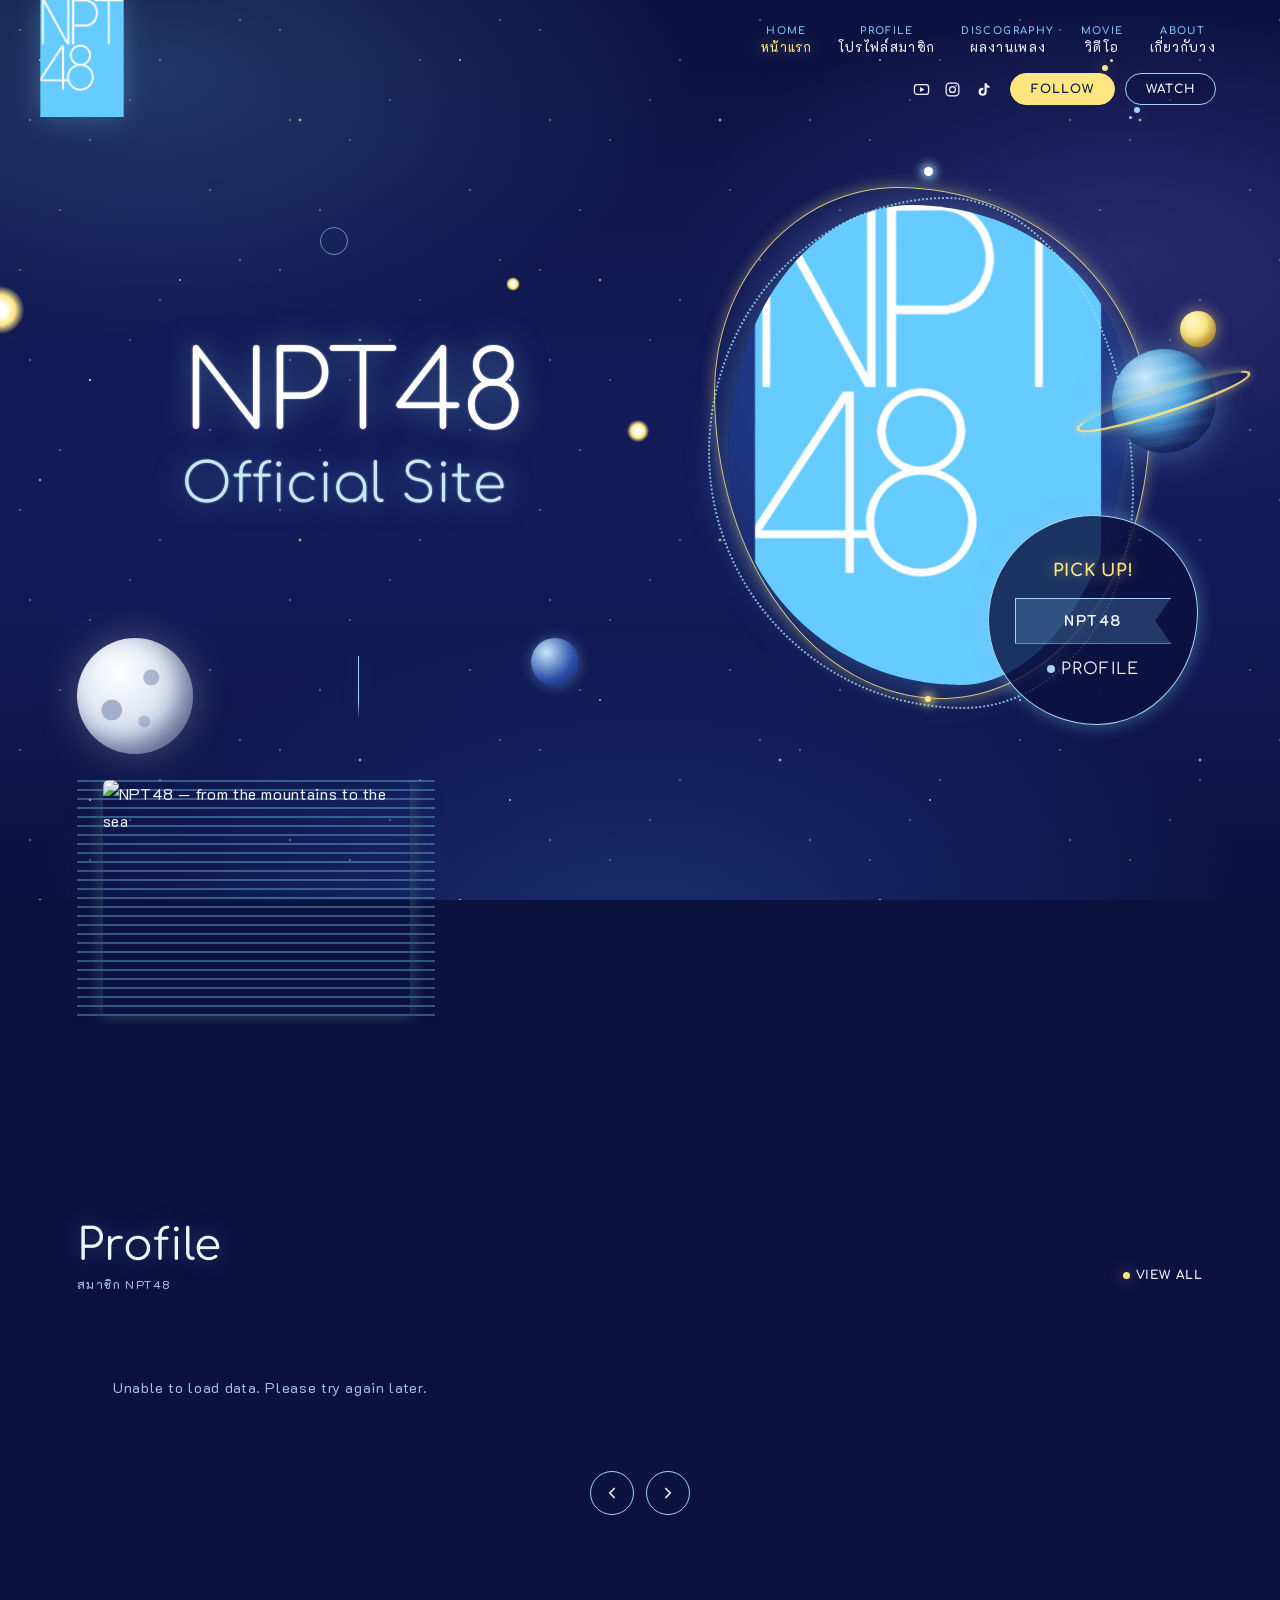
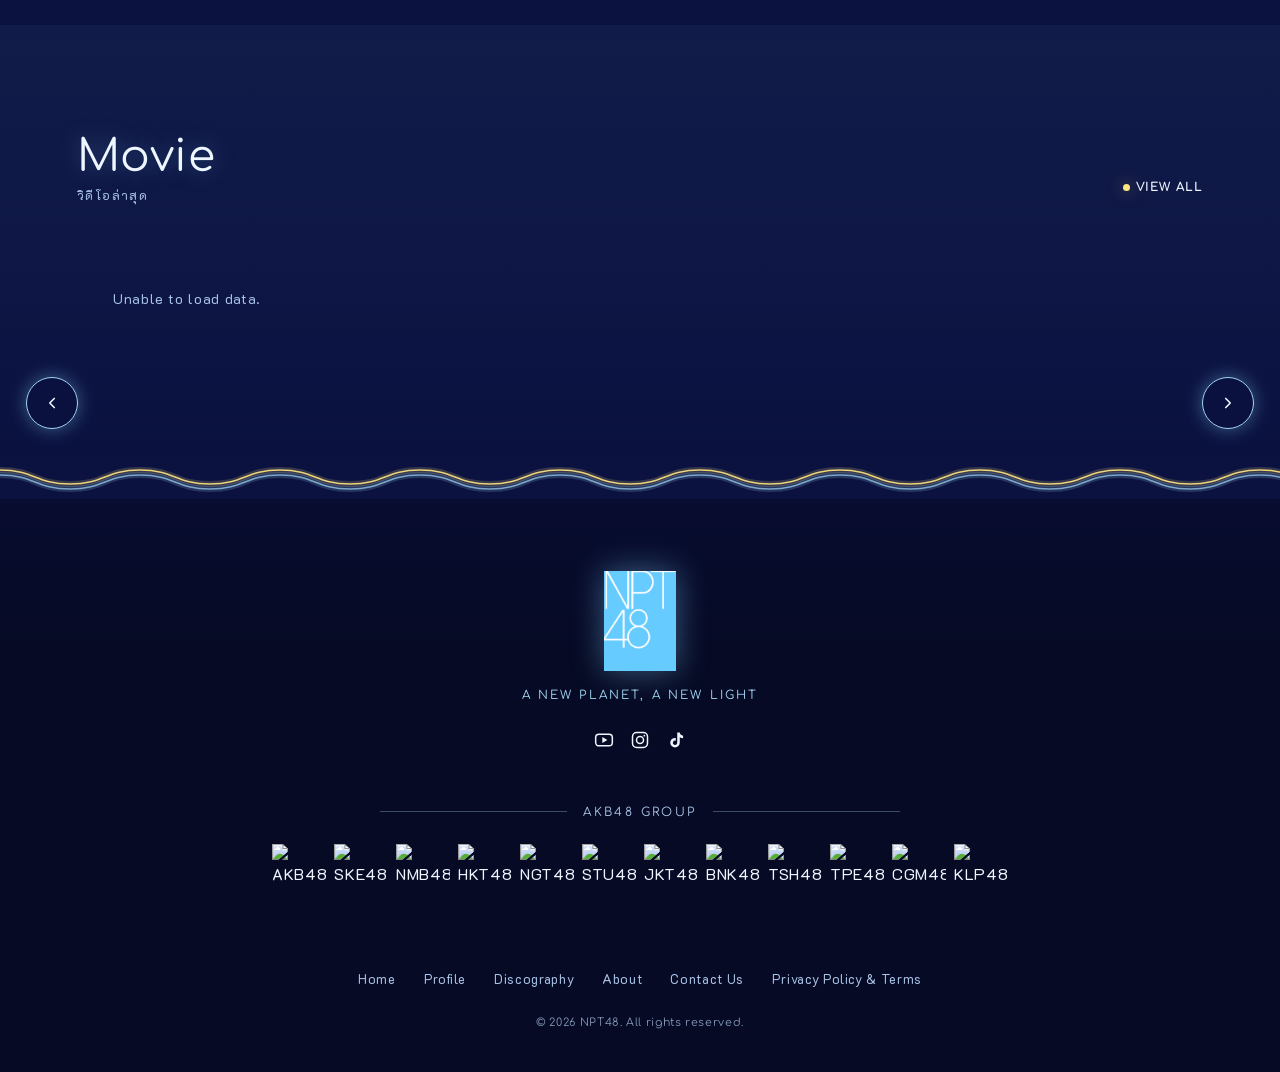
==== commit 8517536b: "Always play animations; remove the animation toggle Per the site owner: drop the on/off button, the " ====
--- a/index.html
+++ b/index.html
@@ -11,15 +11,6 @@
   <link rel="preconnect" href="https://fonts.gstatic.com" crossorigin>
   <link href="https://fonts.googleapis.com/css2?family=Comfortaa:wght@300;400;700&family=K2D:wght@300;400;600;700&display=swap" rel="stylesheet">
   <link rel="stylesheet" href="assets/css/site.css">
-  <script>
-    // Motion preference: saved toggle choice wins, else follow the OS reduced-motion setting.
-    (function () {
-      var saved = null;
-      try { saved = localStorage.getItem('npt48_motion'); } catch (e) {}
-      var calm = saved ? saved === 'off' : !!(window.matchMedia && matchMedia('(prefers-reduced-motion: reduce)').matches);
-      if (calm) document.documentElement.classList.add('calm');
-    })();
-  </script>
 
   <style>
     * { box-sizing: border-box; margin: 0; padding: 0; }
--- a/assets/css/site.css
+++ b/assets/css/site.css
@@ -73,9 +73,6 @@
 @keyframes orbit { to { transform: rotate(360deg); } }
 @keyframes menuLetters { from { opacity: 0; transform: translateY(6px); } to { opacity: 1; transform: none; } }
 
-/* Calm mode: html.calm is set in each page <head> from the visitor's saved choice
-   (motion toggle button), falling back to prefers-reduced-motion. */
-html.calm *, html.calm *::before, html.calm *::after { animation-duration: 0.001ms !important; animation-iteration-count: 1 !important; transition-duration: 0.001ms !important; }
 
 /* ---------------- Base ---------------- */
 html { background: var(--space-900); }
@@ -1377,35 +1374,7 @@
 /* ---------- PAGE TOP rocket launch ---------- */
 .page-top.is-launching { animation: launch 0.9s cubic-bezier(0.5, 0, 0.75, 0) forwards; }
 
-/* Calm mode: no movement, but keep the gentle (opacity-only) star twinkle */
-html.calm .stars { animation: twinkle 4s ease-in-out infinite alternate !important; }
-html.calm [data-depth] { translate: none; }
-html.calm [data-pop="left"] { transform: none; }
-
-/* ---------- Motion on/off toggle (injected by nav.js) ---------- */
-.motion-toggle {
-  position: fixed;
-  left: clamp(12px, 3vw, 28px);
-  bottom: clamp(12px, 3vw, 28px);
-  z-index: 80;
-  display: inline-flex;
-  align-items: center;
-  gap: 8px;
-  padding: 8px 14px 8px 10px;
-  border-radius: var(--r-pill);
-  border: 1.5px solid var(--sky-300);
-  background: rgba(11, 18, 64, 0.92);
-  box-shadow: var(--glow);
-  font-family: var(--font-display);
-  font-weight: 700;
-  font-size: 11px;
-  letter-spacing: 0.06em;
-  transition: background 0.25s, color 0.25s, box-shadow 0.25s;
-}
-.motion-toggle .icon { font-size: 15px; color: var(--gold); }
-.motion-toggle:hover { box-shadow: var(--glow-gold); border-color: var(--gold); }
-.motion-toggle[aria-pressed="false"] { color: var(--ink-soft); }
-.motion-toggle[aria-pressed="false"] .icon { color: var(--ink-soft); }
+
 
 /* =========================================================
    Responsive
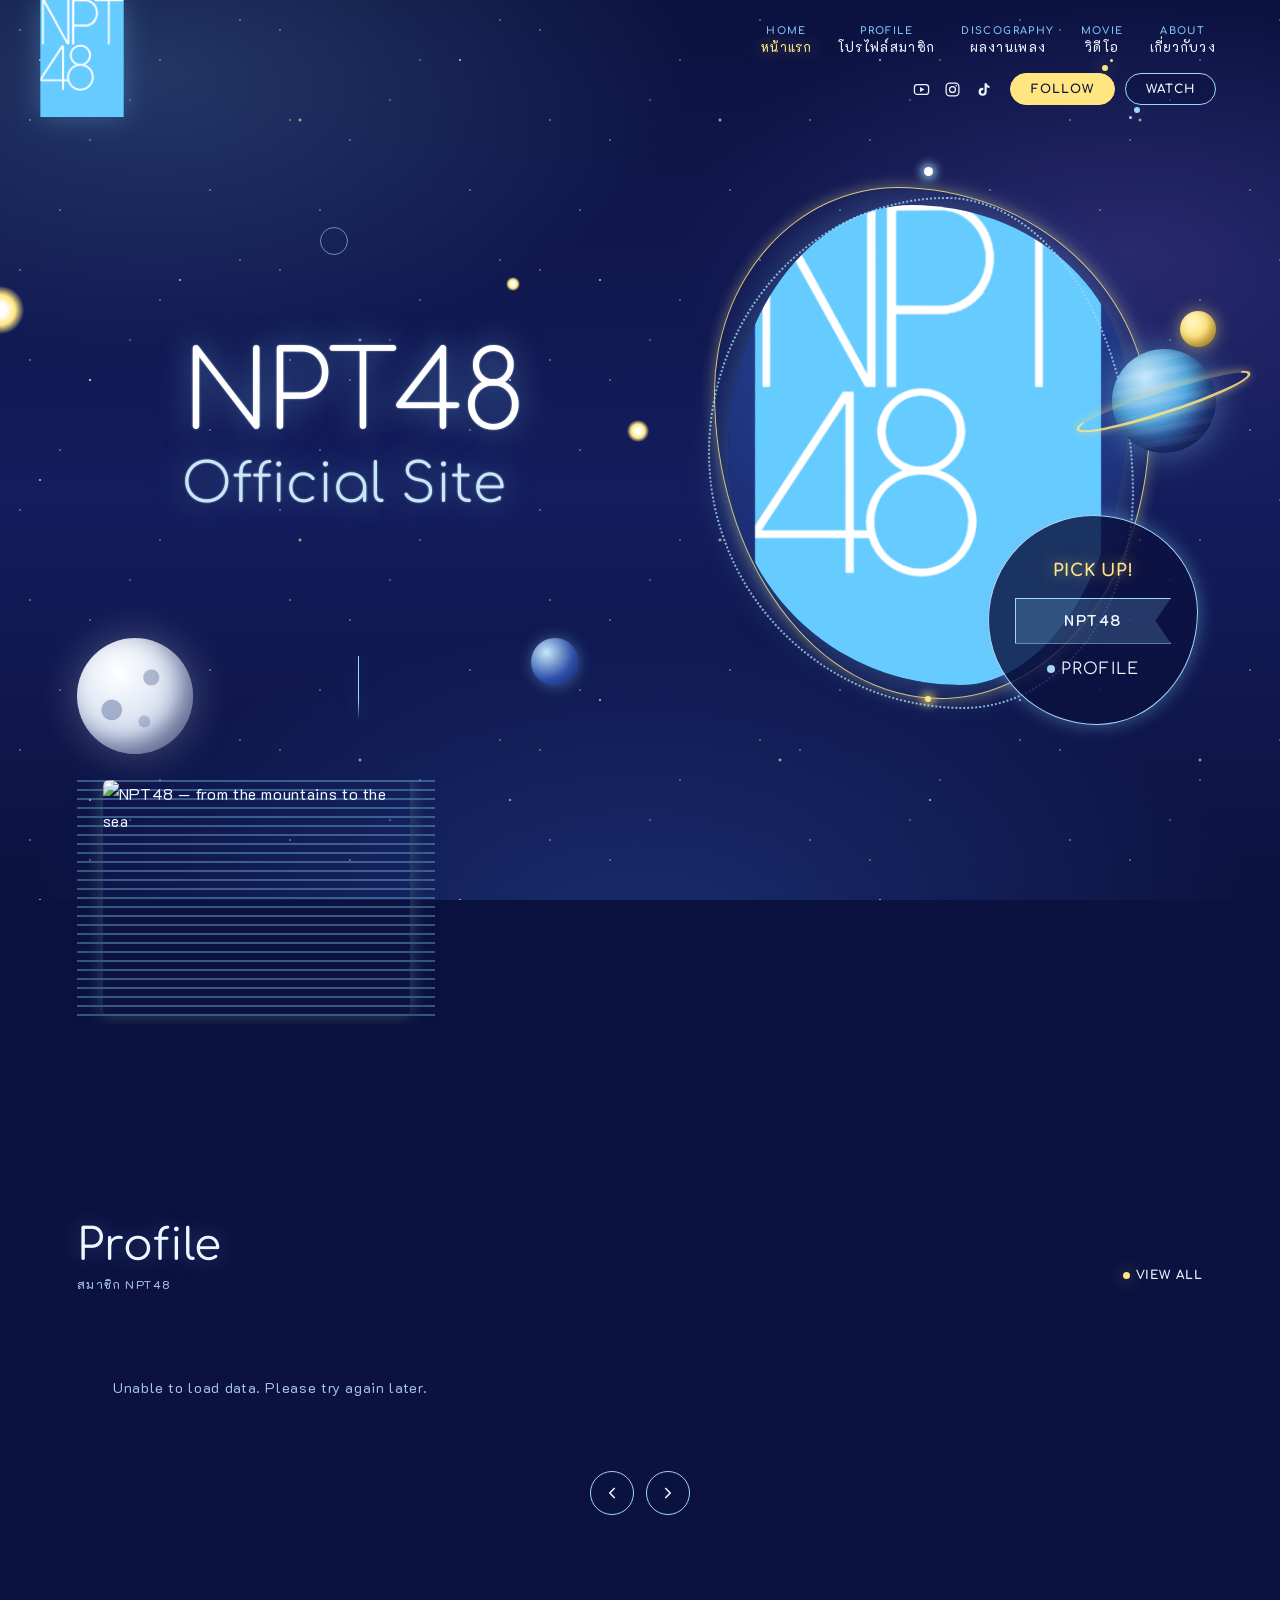
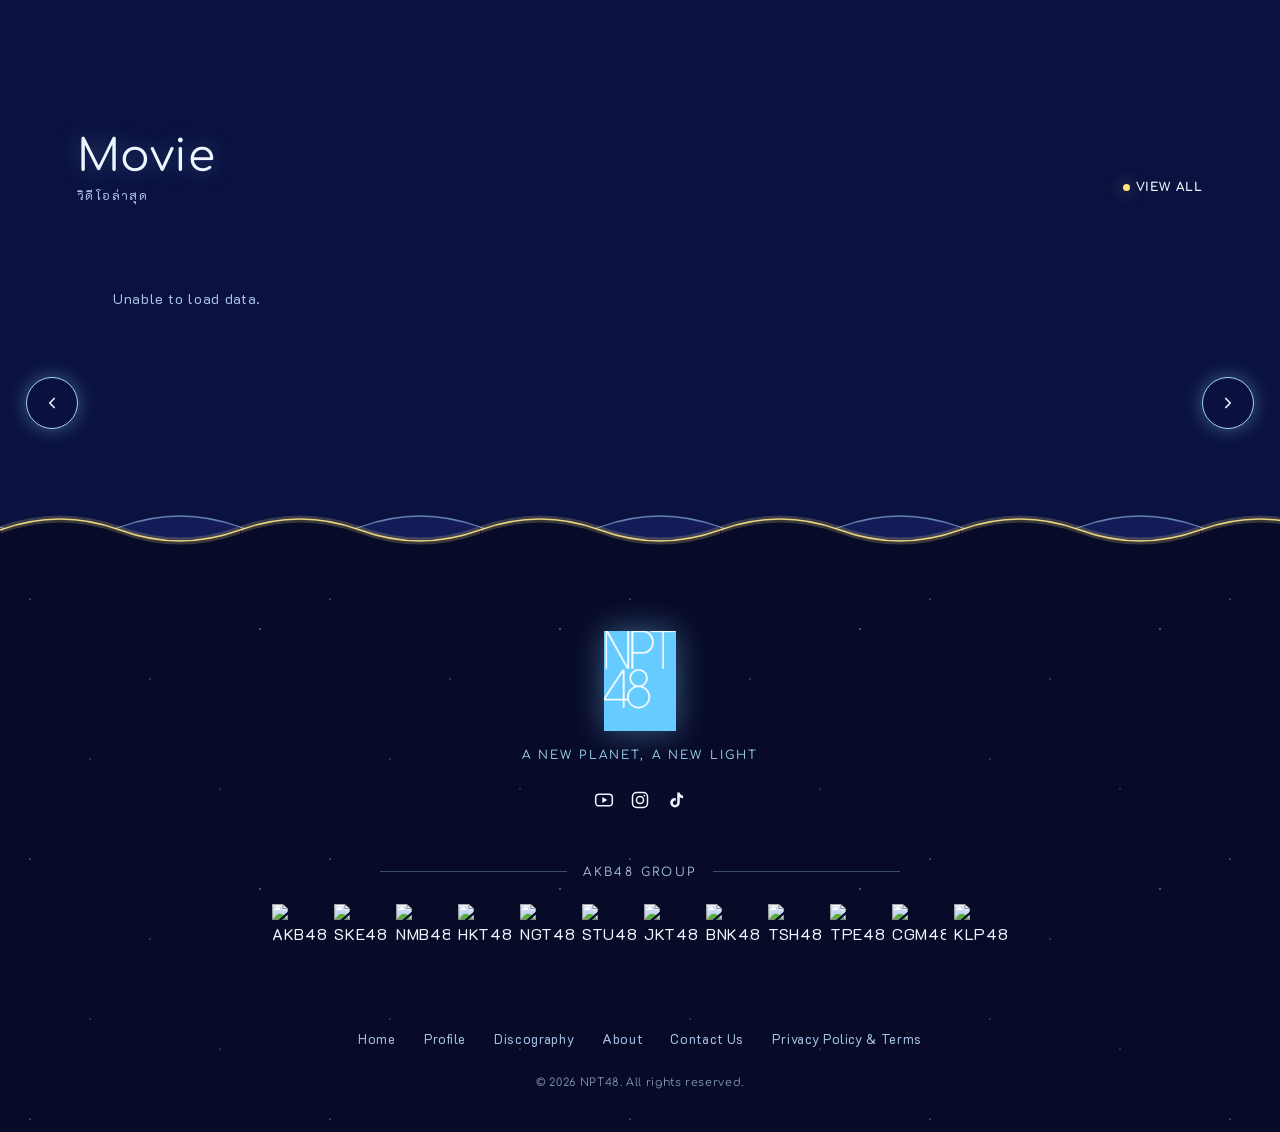
==== commit db9bd747: "Remove the play button from Movie thumbnails Co-Authored-By: Claude Opus 5.5 <noreply@anthropic.com>" ====
--- a/index.html
+++ b/index.html
@@ -237,7 +237,6 @@
           '<a href="' + esc(link) + '" target="_blank" rel="noopener" class="movie-item">' +
             '<div class="movie-thumb">' +
               '<img src="' + esc(img) + '" alt="' + esc(title) + '" loading="lazy" decoding="async" onerror="NPT48_DATA.imgFallback(this)">' +
-              '<span class="movie-play"><svg class="icon" viewBox="0 0 24 24" fill="currentColor" aria-hidden="true"><path d="M9 6.5v11l9-5.5-9-5.5z"/></svg></span>' +
             '</div>' +
             '<div class="movie-title">' + esc(title) + '</div>' +
             '<div class="movie-date">' + esc(formatMovieDate(d.name)) + '</div>' +
--- a/assets/css/site.css
+++ b/assets/css/site.css
@@ -228,14 +228,19 @@
   body:not(.is-scrolled):not(.menu-open) .menu-blob { opacity: 0; visibility: hidden; transform: translateY(-24px); transition: transform 0.4s var(--ease), opacity 0.3s, visibility 0s linear 0.3s; }
 }
 
-/* ---------------- Full-screen menu ---------------- */
+/* ---------------- Full-screen menu ----------------
+   Stacked like the reference: logo + two-column links on top,
+   then a wave edge into a lighter "official" panel that fills
+   the rest of the screen. The wave reuses the footer's layered
+   tiles, recoloured to the panel colour. */
 .site-menu {
   position: fixed;
   inset: 0;
   z-index: 110;
-  display: grid;
-  grid-template-columns: 1fr 1fr;
-  background: rgba(6, 10, 36, 0.97);
+  display: flex;
+  flex-direction: column;
+  overflow-y: auto;
+  background: var(--space-950);
   visibility: hidden;
   opacity: 0;
   transition: opacity 0.4s var(--ease), visibility 0s linear 0.4s;
@@ -244,33 +249,55 @@
 body.menu-open { overflow: hidden; }
 
 .site-menu-main {
-  padding: 150px clamp(24px, 6vw, 80px) 48px;
-  overflow-y: auto;
-}
+  flex: none;
+  padding: 0 var(--gutter) 104px;
+}
+.site-menu-logo {
+  display: block;
+  width: 84px;
+  margin-left: calc(clamp(12px, 4vw, 40px) - var(--gutter));
+  filter: drop-shadow(0 0 14px rgba(124, 194, 238, 0.35));
+}
+.site-menu-logo img { width: 100%; height: auto; aspect-ratio: 360 / 500; object-fit: cover; }
 .site-menu-side {
   position: relative;
+  flex: 1 0 auto;
+  overflow-x: clip;
   background: var(--space-800);
-  padding: 120px clamp(24px, 6vw, 80px) 48px;
-  overflow-y: auto;
+  padding: 48px var(--gutter) 64px;
   text-align: center;
 }
+.site-menu-side::before,
+.site-menu-side::after {
+  content: '';
+  position: absolute;
+  left: 0;
+  top: -59px;
+  width: calc(100% + 1680px);
+  height: 60px;
+  pointer-events: none;
+  background-size: 240px 60px;
+  background-repeat: repeat-x;
+  will-change: transform;
+}
 .site-menu-side::before {
-  content: '';
-  position: absolute;
-  top: 0;
-  bottom: 0;
-  left: -22px;
-  width: 30px;
-  background: url("data:image/svg+xml,%3Csvg xmlns='http://www.w3.org/2000/svg' width='30' height='80' viewBox='0 0 30 80'%3E%3Cpath d='M22 0 C36 20 36 20 22 40 C8 60 8 60 22 80 L30 80 L30 0Z' fill='%23141d5c'/%3E%3Cpath d='M18 0 C32 20 32 20 18 40 C4 60 4 60 18 80' fill='none' stroke='%23ffe680' stroke-opacity='0.8' stroke-width='1.5'/%3E%3C/svg%3E") repeat-y;
-  animation: waveY 24s linear infinite;
-}
-/* only animate the divider while the menu is actually open */
-body:not(.menu-open) .site-menu-side::before { animation-play-state: paused; }
+  left: -1680px;
+  top: -66px;
+  background-image: url("data:image/svg+xml,%3Csvg xmlns='http://www.w3.org/2000/svg' width='240' height='60' viewBox='0 0 240 60'%3E%3Cpath d='M0 34 Q60 56 120 34 T240 34' fill='none' stroke='%23a2d7f6' stroke-opacity='0.55' stroke-width='1.3'/%3E%3C/svg%3E"), url("data:image/svg+xml,%3Csvg xmlns='http://www.w3.org/2000/svg' width='240' height='60' viewBox='0 0 240 60'%3E%3Cpath d='M0 34 Q60 56 120 34 T240 34 V60 H0Z' fill='%231b2b78'/%3E%3C/svg%3E");
+  animation: orbitRight 46s linear infinite, waveBob 5s ease-in-out infinite;
+}
+.site-menu-side::after {
+  background-image: url("data:image/svg+xml,%3Csvg xmlns='http://www.w3.org/2000/svg' width='240' height='60' viewBox='0 0 240 60'%3E%3Cpath d='M0 30 Q60 8 120 30 T240 30' fill='none' stroke='%23ffe680' stroke-opacity='0.2' stroke-width='7'/%3E%3Cpath d='M0 30 Q60 8 120 30 T240 30' fill='none' stroke='%23ffe680' stroke-opacity='0.9' stroke-width='1.6'/%3E%3C/svg%3E"), url("data:image/svg+xml,%3Csvg xmlns='http://www.w3.org/2000/svg' width='240' height='60' viewBox='0 0 240 60'%3E%3Cpath d='M0 30 Q60 8 120 30 T240 30 V60 H0Z' fill='%23141d5c'/%3E%3C/svg%3E");
+  animation: orbitLeft 30s linear infinite, waveBob 6s ease-in-out -2s infinite;
+}
+/* only animate the wave while the menu is actually open */
+body:not(.menu-open) .site-menu-side::before,
+body:not(.menu-open) .site-menu-side::after { animation-play-state: paused; }
 .site-menu-links {
   display: grid;
   grid-template-columns: repeat(2, minmax(0, 1fr));
   gap: 22px 32px;
-  max-width: 440px;
+  margin-top: 56px;
 }
 .site-menu-links a {
   font-family: var(--font-display);
@@ -327,10 +354,9 @@
 .side-links {
   display: grid;
   grid-template-columns: repeat(2, minmax(0, 1fr));
-  gap: 14px 24px;
+  gap: 22px 32px;
   text-align: left;
-  max-width: 360px;
-  margin: 44px auto 0;
+  margin: 40px 0 0;
   font-family: var(--font-display);
   font-weight: 700;
   font-size: 13px;
@@ -347,7 +373,6 @@
 }
 .section-inner { max-width: 1120px; margin: 0 auto; position: relative; }
 .section--white, .section--sky, .section--pale { background: transparent; }
-.section--sky { background: linear-gradient(180deg, rgba(124, 194, 238, 0.06), rgba(124, 194, 238, 0)); }
 
 /* ---------------- Drifting orbit lines between sections ----------------
    Two line layers (::before gold, ::after sky) drift in opposite directions so
@@ -357,9 +382,8 @@
    is a whole number of 140px tiles, so the loop is seamless. */
 @keyframes orbitLeft { to { transform: translateX(-1680px); } }
 @keyframes orbitRight { to { transform: translateX(1680px); } }
-.wave-top, .site-footer { overflow-x: clip; }
-.wave-top::before, .wave-top::after,
-.site-footer::before, .site-footer::after {
+.wave-top { overflow-x: clip; }
+.wave-top::before, .wave-top::after {
   content: '';
   position: absolute;
   top: -33px;
@@ -371,8 +395,8 @@
   background-repeat: repeat-x;
   will-change: transform;
 }
-.wave-top::before, .site-footer::before { background-image: url("data:image/svg+xml,%3Csvg xmlns='http://www.w3.org/2000/svg' width='140' height='34' viewBox='0 0 140 34'%3E%3Cpath d='M0 4 C35 4 35 18 70 18 S105 4 140 4' fill='none' stroke='%23ffe680' stroke-opacity='0.18' stroke-width='6'/%3E%3Cpath d='M0 4 C35 4 35 18 70 18 S105 4 140 4' fill='none' stroke='%23ffe680' stroke-opacity='0.9' stroke-width='1.5'/%3E%3C/svg%3E"); animation: orbitLeft 40s linear infinite; }
-.wave-top::after, .site-footer::after { left: -1680px; background-image: url("data:image/svg+xml,%3Csvg xmlns='http://www.w3.org/2000/svg' width='140' height='34' viewBox='0 0 140 34'%3E%3Cpath d='M0 9 C35 9 35 23 70 23 S105 9 140 9' fill='none' stroke='%23a2d7f6' stroke-opacity='0.18' stroke-width='6'/%3E%3Cpath d='M0 9 C35 9 35 23 70 23 S105 9 140 9' fill='none' stroke='%23a2d7f6' stroke-opacity='0.7' stroke-width='1.5'/%3E%3C/svg%3E"); animation: orbitRight 60s linear infinite; }
+.wave-top::before { background-image: url("data:image/svg+xml,%3Csvg xmlns='http://www.w3.org/2000/svg' width='140' height='34' viewBox='0 0 140 34'%3E%3Cpath d='M0 4 C35 4 35 18 70 18 S105 4 140 4' fill='none' stroke='%23ffe680' stroke-opacity='0.18' stroke-width='6'/%3E%3Cpath d='M0 4 C35 4 35 18 70 18 S105 4 140 4' fill='none' stroke='%23ffe680' stroke-opacity='0.9' stroke-width='1.5'/%3E%3C/svg%3E"); animation: orbitLeft 40s linear infinite; }
+.wave-top::after { left: -1680px; background-image: url("data:image/svg+xml,%3Csvg xmlns='http://www.w3.org/2000/svg' width='140' height='34' viewBox='0 0 140 34'%3E%3Cpath d='M0 9 C35 9 35 23 70 23 S105 9 140 9' fill='none' stroke='%23a2d7f6' stroke-opacity='0.18' stroke-width='6'/%3E%3Cpath d='M0 9 C35 9 35 23 70 23 S105 9 140 9' fill='none' stroke='%23a2d7f6' stroke-opacity='0.7' stroke-width='1.5'/%3E%3C/svg%3E"); animation: orbitRight 60s linear infinite; }
 
 .sec-head {
   display: flex;
@@ -843,38 +867,58 @@
 .movie-item:hover .movie-thumb { box-shadow: var(--shadow-soft), var(--glow); }
 .movie-thumb img { width: 100%; height: 100%; object-fit: cover; transition: transform 0.6s var(--ease); }
 .movie-item:hover .movie-thumb img { transform: scale(1.05); }
-.movie-play {
-  position: absolute;
-  left: 50%;
-  top: 50%;
-  width: 60px;
-  height: 60px;
-  margin: -30px 0 0 -30px;
-  border-radius: 50%;
-  background: rgba(11, 18, 64, 0.6);
-  border: 1.5px solid rgba(255, 255, 255, 0.8);
-  color: #fff;
-  display: grid;
-  place-items: center;
-  font-size: 24px;
-  transition: transform 0.3s var(--ease), box-shadow 0.3s;
-}
-.movie-item:hover .movie-play { transform: scale(1.12); box-shadow: var(--glow); }
 .movie-title { margin-top: 14px; font-size: 15px; font-weight: 600; line-height: 1.5; }
 .movie-date { font-family: var(--font-display); font-size: 11px; color: var(--ink-soft); }
 
 /* =========================================================
    Footer
    ========================================================= */
+/* The footer's top edge is a filled wave in exactly the footer colour, so
+   wave and footer read as one piece. Front layer: footer-coloured fill with
+   the gold line riding its crest (same tile, so the line always sits on the
+   edge). Back layer: a lighter wave, phase-shifted, with a soft sky line.
+   The two slide in opposite directions (transform only) and bob gently,
+   which makes the edge ripple like water. 1680px = 7 whole 240px tiles. */
+@keyframes waveBob { 0%, 100% { translate: 0 0; } 50% { translate: 0 5px; } }
 .site-footer {
   position: relative;
-  background: linear-gradient(180deg, rgba(6, 10, 36, 0.55) 0%, var(--space-950) 160px);
+  overflow-x: clip;
   color: var(--ink);
   padding: 72px var(--gutter) 40px;
-  margin-top: 30px;
-}
-.site-footer::before { animation-duration: 32s; }
-.site-footer::after { animation-duration: 48s; }
+  margin-top: 90px;
+  background-color: #070b28;
+  /* faint static stars so the footer continues the night sky */
+  background-image:
+    radial-gradient(1px 1px at 30px 40px, rgba(255, 255, 255, 0.7), transparent),
+    radial-gradient(1px 1px at 150px 120px, rgba(207, 230, 255, 0.6), transparent),
+    radial-gradient(1.5px 1.5px at 260px 70px, rgba(255, 255, 255, 0.55), transparent),
+    radial-gradient(1px 1px at 90px 200px, rgba(255, 255, 255, 0.5), transparent),
+    radial-gradient(1px 1px at 220px 230px, rgba(255, 233, 168, 0.5), transparent);
+  background-size: 300px 260px;
+}
+.site-footer::before,
+.site-footer::after {
+  content: '';
+  position: absolute;
+  left: 0;
+  top: -59px;
+  width: calc(100% + 1680px);
+  height: 60px;
+  pointer-events: none;
+  background-size: 240px 60px;
+  background-repeat: repeat-x;
+  will-change: transform;
+}
+.site-footer::before {
+  left: -1680px;
+  top: -66px;
+  background-image: url("data:image/svg+xml,%3Csvg xmlns='http://www.w3.org/2000/svg' width='240' height='60' viewBox='0 0 240 60'%3E%3Cpath d='M0 34 Q60 56 120 34 T240 34' fill='none' stroke='%23a2d7f6' stroke-opacity='0.55' stroke-width='1.3'/%3E%3C/svg%3E"), url("data:image/svg+xml,%3Csvg xmlns='http://www.w3.org/2000/svg' width='240' height='60' viewBox='0 0 240 60'%3E%3Cpath d='M0 34 Q60 56 120 34 T240 34 V60 H0Z' fill='%23141c58'/%3E%3C/svg%3E");
+  animation: orbitRight 46s linear infinite, waveBob 5s ease-in-out infinite;
+}
+.site-footer::after {
+  background-image: url("data:image/svg+xml,%3Csvg xmlns='http://www.w3.org/2000/svg' width='240' height='60' viewBox='0 0 240 60'%3E%3Cpath d='M0 30 Q60 8 120 30 T240 30' fill='none' stroke='%23ffe680' stroke-opacity='0.2' stroke-width='7'/%3E%3Cpath d='M0 30 Q60 8 120 30 T240 30' fill='none' stroke='%23ffe680' stroke-opacity='0.9' stroke-width='1.6'/%3E%3C/svg%3E"), url("data:image/svg+xml,%3Csvg xmlns='http://www.w3.org/2000/svg' width='240' height='60' viewBox='0 0 240 60'%3E%3Cpath d='M0 30 Q60 8 120 30 T240 30 V60 H0Z' fill='%23070b28'/%3E%3C/svg%3E");
+  animation: orbitLeft 30s linear infinite, waveBob 6s ease-in-out -2s infinite;
+}
 .footer-inner { max-width: 1120px; margin: 0 auto; text-align: center; }
 .footer-logo { display: block; width: 72px; margin: 0 auto; filter: drop-shadow(0 0 16px rgba(124, 194, 238, 0.45)); }
 .footer-tagline { font-family: var(--font-display); font-size: 12px; letter-spacing: 0.18em; color: var(--sky-300); margin-top: 14px; }
@@ -1182,8 +1226,7 @@
 .section--full .movie-rail { margin-right: calc(-1 * var(--full-pad)); padding-right: var(--full-pad); }
 .section--full .movie-rail .movie-item { width: clamp(280px, 40vw, 780px); }
 .section--full .movie-title { font-size: clamp(15px, 1.05vw, 19px); letter-spacing: 0.08em; margin-top: 18px; }
-/* "current" card gets the offset glow the reference shows in yellow */
-.section--full .movie-item:first-child .movie-thumb,
+/* every card gets the gold offset glow on hover (same treatment for all cards) */
 .section--full .movie-item:hover .movie-thumb { box-shadow: 10px 10px 0 rgba(255, 230, 128, 0.85), 0 0 26px rgba(255, 230, 128, 0.35); }
 
 /* side arrows centred on the thumbnails */
@@ -1388,16 +1431,6 @@
   .scroll-line { display: none; }
   .banner-band { margin-top: -50px; }
 
-  .site-menu { grid-template-columns: 1fr; overflow-y: auto; }
-  .site-menu-main, .site-menu-side { overflow: visible; }
-  .site-menu-main { padding: 120px 24px 48px; }
-  .site-menu-side { padding: 56px 24px 64px; }
-  .site-menu-side::before {
-    top: -22px; bottom: auto; left: 0; right: 0; width: auto; height: 30px;
-    background: url("data:image/svg+xml,%3Csvg xmlns='http://www.w3.org/2000/svg' width='80' height='30' viewBox='0 0 80 30'%3E%3Cpath d='M0 22 C20 8 20 8 40 22 C60 36 60 36 80 22 L80 30 L0 30Z' fill='%23141d5c'/%3E%3Cpath d='M0 18 C20 4 20 4 40 18 C60 32 60 32 80 18' fill='none' stroke='%23ffe680' stroke-opacity='0.8' stroke-width='1.5'/%3E%3C/svg%3E") repeat-x;
-    animation-name: waveX;
-  }
-
   .detail-layout { grid-template-columns: 1fr; }
   .detail-photo { width: min(100%, 280px); margin: 0 auto; }
 }
@@ -1408,6 +1441,7 @@
   .menu-blob { width: 98px; height: 84px; top: -14px; right: -12px; }
   .menu-blob-label { font-size: 15px; column-gap: 10px; margin: 10px 8px 0 0; }
   .menu-blob-label.is-close { font-size: 13px; column-gap: 4px; }
+  .site-menu-logo { width: 58px; margin-left: calc(14px - var(--gutter)); }
 
   .pickup-frame { width: min(100%, 300px); }
   .pickup-badge { width: 150px; right: -14px; bottom: -36px; gap: 8px; }
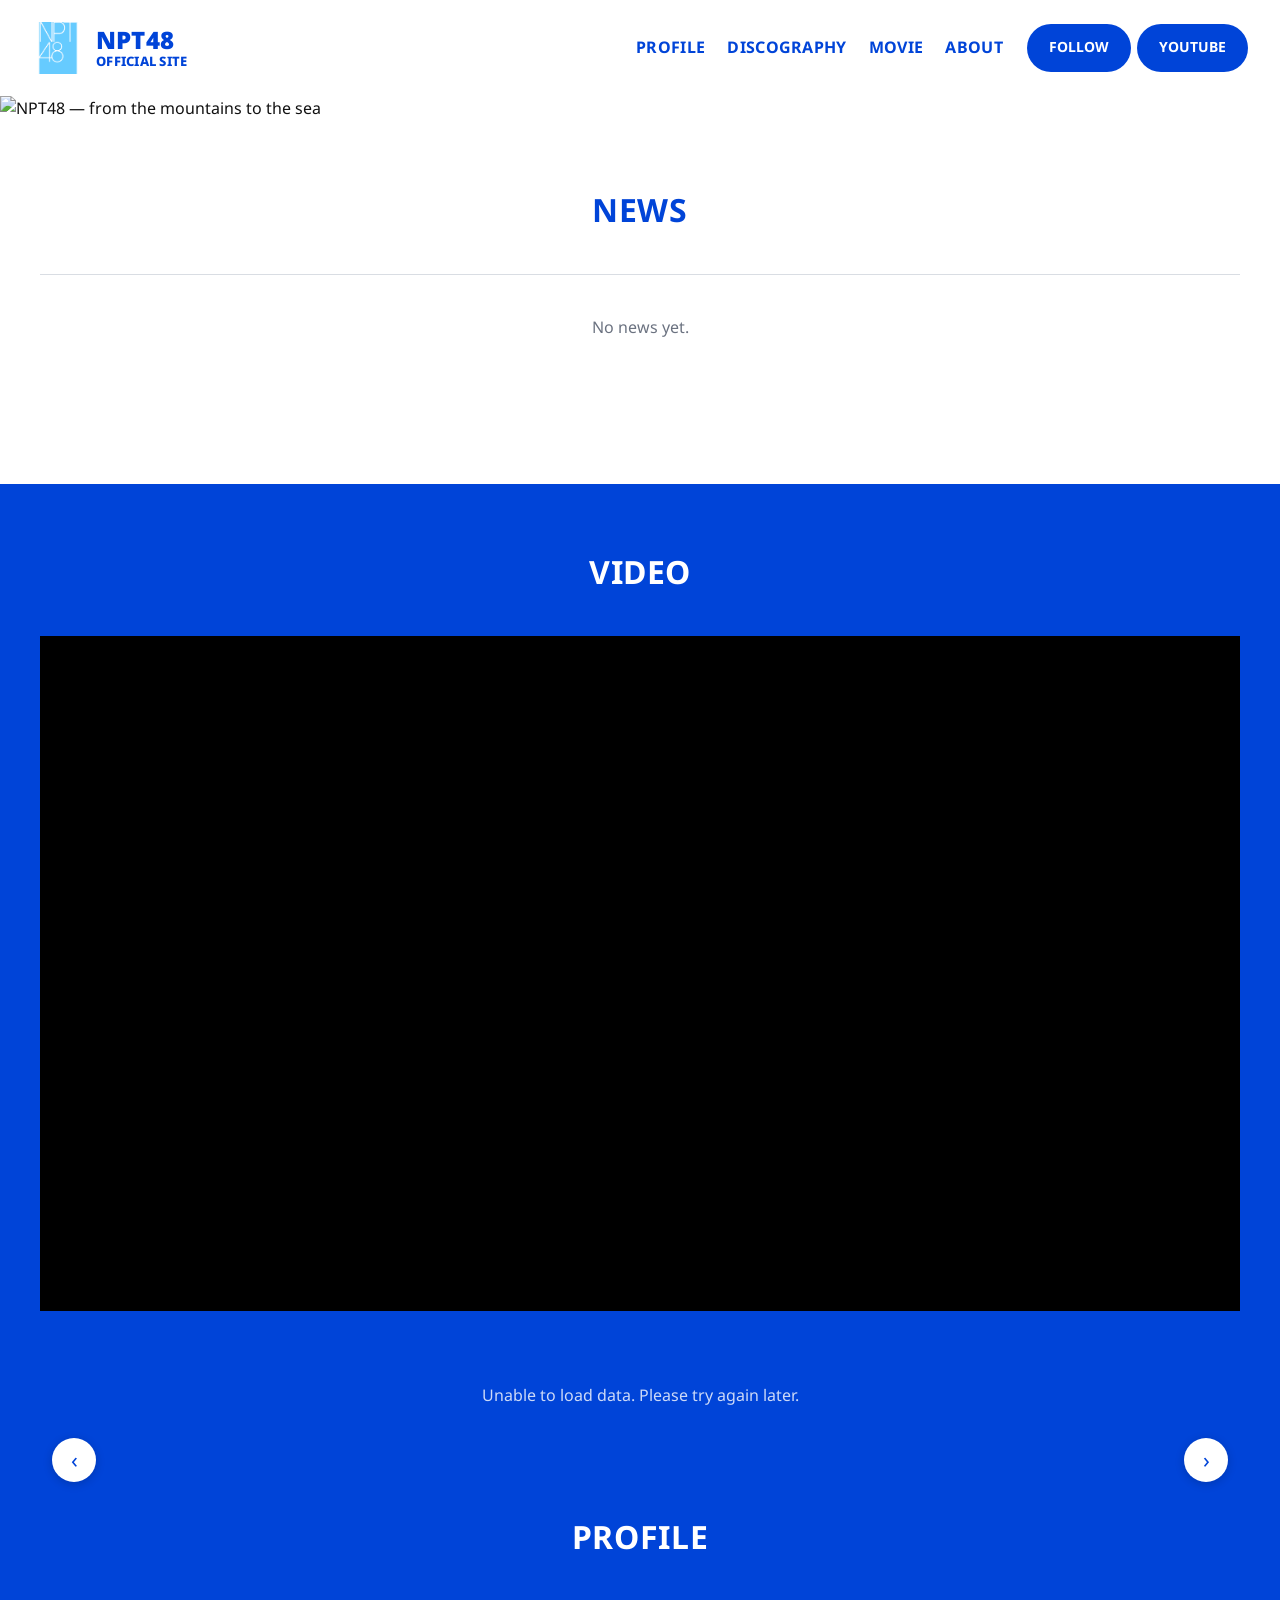
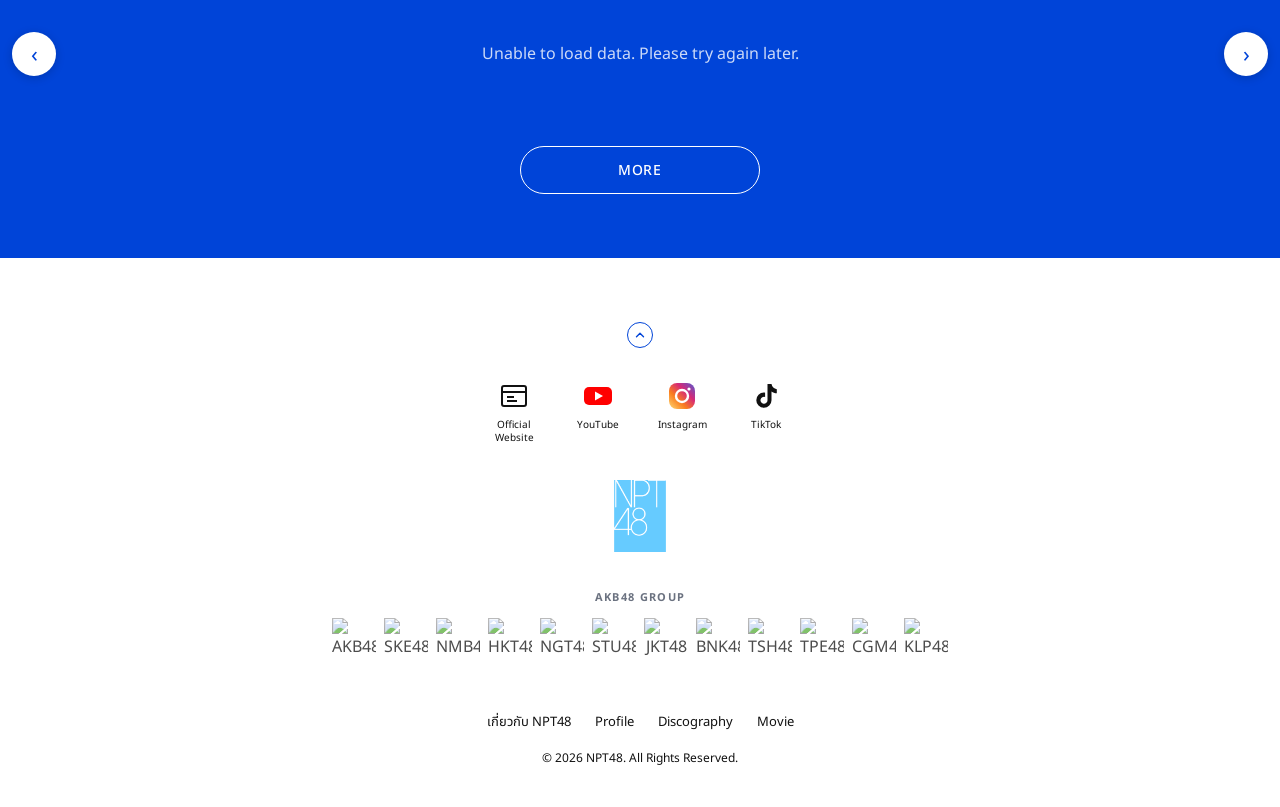
==== commit 1f662181: "Restyle the site after the TWS Japan official site White fixed header with caps nav and blue pill bu" ====
--- a/index.html
+++ b/index.html
@@ -1,22 +1,16 @@
 <!DOCTYPE html>
-<html lang="en">
+<html lang="th">
 <head>
   <meta charset="UTF-8">
   <meta name="viewport" content="width=device-width, initial-scale=1.0">
-  <meta name="theme-color" content="#0b1240">
-  <title>NPT48 Official Site — Home</title>
+  <meta name="theme-color" content="#ffffff">
+  <title>NPT48 OFFICIAL SITE</title>
   <link rel="icon" type="image/png" href="assets/images/logo.png">
 
   <link rel="preconnect" href="https://fonts.googleapis.com">
   <link rel="preconnect" href="https://fonts.gstatic.com" crossorigin>
-  <link href="https://fonts.googleapis.com/css2?family=Comfortaa:wght@300;400;700&family=K2D:wght@300;400;600;700&display=swap" rel="stylesheet">
+  <link href="https://fonts.googleapis.com/css2?family=Noto+Sans:wght@400;500;700;900&family=Noto+Sans+Thai:wght@400;500;700&display=swap" rel="stylesheet">
   <link rel="stylesheet" href="assets/css/site.css">
-
-  <style>
-    * { box-sizing: border-box; margin: 0; padding: 0; }
-    html { scroll-behavior: smooth; }
-    body { overflow-x: hidden; -webkit-font-smoothing: antialiased; }
-  </style>
 </head>
 <body>
 
@@ -26,100 +20,88 @@
   <script src="assets/js/reveal.js"></script>
 
   <main>
-    <!-- HERO -->
-    <section class="top-hero">
-      <div class="dots" aria-hidden="true">
-        <span class="dot dot--yellow" data-depth style="width:48px;height:48px;left:-24px;top:34%;--d:9s;--depth:30"></span>
-        <span class="dot dot--ring" data-depth style="width:28px;height:28px;left:25%;top:27%;--d:6s;--depth:18"></span>
-        <span class="dot dot--yellow" data-depth style="width:14px;height:14px;left:39.5%;top:33%;--d:7s;--depth:42"></span>
-        <span class="dot dot--yellow" data-depth style="width:22px;height:22px;left:49%;top:50%;--d:8s;--depth:26"></span>
-        <span class="dot dot--navy" data-depth style="width:48px;height:48px;left:41.5%;top:76%;--d:10s;--depth:34"></span>
-        <span class="stripe-ball stripe-ball--white" data-depth style="width:116px;height:116px;left:6%;top:76%;--d:11s;--depth:22"></span>
-      </div>
-      <span class="scroll-line" aria-hidden="true"></span>
-
-      <div class="hero-copy" data-depth style="--depth:-10">
-        <h1 class="hero-wordmark">NPT48<span>Official Site</span></h1>
-      </div>
-
-      <div class="hero-visual">
-        <div class="pickup-frame" data-depth style="--depth:10">
-          <span class="orbit-track" aria-hidden="true"></span>
-          <span class="orbit-track orbit-track--gold" aria-hidden="true"></span>
-          <div class="pickup-photo"><img id="pickupImg" src="assets/images/logo.png" alt="" fetchpriority="high"></div>
-          <a href="discography" class="release-mini" id="releaseMini" hidden>
-            <div class="release-mini-inner">
-              <div class="release-mini-brand">NPT48</div>
-              <div class="release-mini-kicker">Latest Release</div>
-              <img id="releaseMiniImg" src="" alt="">
-              <div class="release-mini-title" id="releaseMiniTitle"></div>
-            </div>
-          </a>
-          <div class="pickup-badge">
-            <span class="pickup-kicker">PICK UP!</span>
-            <span class="pickup-name" id="pickupName">NPT48</span>
-            <a href="profile" class="pickup-more" id="pickupMore">PROFILE</a>
-          </div>
-        </div>
-        <span class="stripe-ball stripe-ball--navy" data-depth style="--depth:46" aria-hidden="true"></span>
-        <span class="stripe-ball stripe-ball--yellow" data-depth style="--depth:60" aria-hidden="true"></span>
+    <!-- KEY VISUAL -->
+    <div class="hero">
+      <img src="https://lh3.googleusercontent.com/d/16h5s_zmCcpfUp12RwzNzeFYnjnp109RK=s2000" alt="NPT48 — from the mountains to the sea" fetchpriority="high" onerror="NPT48_DATA.imgFallback(this)">
+    </div>
+
+    <!-- BANNER SLIDER -->
+    <div class="slider" id="slider" hidden>
+      <div class="slider-track" id="sliderTrack"></div>
+      <button type="button" class="slider-arrow slider-arrow--prev" id="sliderPrev" aria-label="Previous">&#8249;</button>
+      <button type="button" class="slider-arrow slider-arrow--next" id="sliderNext" aria-label="Next">&#8250;</button>
+      <ul class="slider-dots" id="sliderDots"></ul>
+    </div>
+
+    <!-- NEWS -->
+    <section class="section" id="news">
+      <div class="content">
+        <h2 class="subtitle" data-pop>NEWS</h2>
+        <div class="news-list" id="newsList"><div class="data-empty">Loading NPT48 data...</div></div>
+        <button type="button" class="btn-outline" id="newsMore" hidden>MORE</button>
       </div>
     </section>
 
-    <!-- BANNER RAIL -->
-    <section class="banner-band" id="banner" aria-label="Highlights">
-      <div class="rail banner-rail" id="bannerRail">
-        <a href="about" class="banner-card banner-card--kv">
-          <img src="https://lh3.googleusercontent.com/d/16h5s_zmCcpfUp12RwzNzeFYnjnp109RK=s1000" alt="NPT48 — from the mountains to the sea" decoding="async" onerror="NPT48_DATA.imgFallback(this)">
-        </a>
-      </div>
-    </section>
-
-    <!-- MEMBERS -->
-    <section class="section section--white section--full" id="members">
-      <div class="section-inner">
-        <div class="sec-head" data-pop="left">
-          <h2 class="sec-title">Profile<small>สมาชิก NPT48</small></h2>
-          <a href="profile" class="view-all">VIEW ALL</a>
-        </div>
-        <div class="rail-wrap" data-pop>
-          <div class="rail" id="membersRail">
-            <div class="data-empty">Loading NPT48 data...</div>
-          </div>
-          <div class="rail-controls">
-            <button type="button" class="rail-nav-btn" id="membersPrev" aria-label="Previous members"><svg class="icon" viewBox="0 0 24 24" fill="none" stroke="currentColor" stroke-width="2.2" stroke-linecap="round" stroke-linejoin="round" aria-hidden="true"><path d="M15 6l-6 6 6 6"/></svg></button>
-            <button type="button" class="rail-nav-btn" id="membersNext" aria-label="Next members"><svg class="icon" viewBox="0 0 24 24" fill="none" stroke="currentColor" stroke-width="2.2" stroke-linecap="round" stroke-linejoin="round" aria-hidden="true"><path d="M9 6l6 6-6 6"/></svg></button>
-          </div>
+    <!-- VIDEO -->
+    <section class="section section--blue" id="movie">
+      <div class="content">
+        <h2 class="subtitle" data-pop>VIDEO</h2>
+        <div class="video-frame" id="videoFrame"></div>
+        <div class="video-now" id="videoNow"></div>
+        <div class="rail-wrap movie-rail-wrap">
+          <div class="rail movie-rail" id="movieRail"><div class="data-empty">Loading NPT48 data...</div></div>
+          <button type="button" class="rail-arrow rail-arrow--prev" id="moviePrev" aria-label="Previous videos">&#8249;</button>
+          <button type="button" class="rail-arrow rail-arrow--next" id="movieNext" aria-label="Next videos">&#8250;</button>
         </div>
       </div>
     </section>
 
-    <!-- MOVIE -->
-    <section class="section section--sky section--full" id="movie">
-      <div class="section-inner">
-        <div class="sec-head" data-pop="left">
-          <h2 class="sec-title">Movie<small>วิดีโอล่าสุด</small></h2>
-          <a href="discography" class="view-all">VIEW ALL</a>
-        </div>
-        <div class="rail-wrap movie-rail-wrap" data-pop>
-          <div class="rail movie-rail" id="movieGrid">
-            <div class="data-empty">Loading NPT48 data...</div>
-          </div>
-          <div class="rail-controls">
-            <button type="button" class="rail-nav-btn" id="moviePrev" aria-label="Previous videos"><svg class="icon" viewBox="0 0 24 24" fill="none" stroke="currentColor" stroke-width="2.2" stroke-linecap="round" stroke-linejoin="round" aria-hidden="true"><path d="M15 6l-6 6 6 6"/></svg></button>
-            <button type="button" class="rail-nav-btn" id="movieNext" aria-label="Next videos"><svg class="icon" viewBox="0 0 24 24" fill="none" stroke="currentColor" stroke-width="2.2" stroke-linecap="round" stroke-linejoin="round" aria-hidden="true"><path d="M9 6l6 6-6 6"/></svg></button>
-          </div>
-        </div>
+    <!-- PROFILE -->
+    <section class="section section--blue section--members" id="members">
+      <h2 class="subtitle" data-pop>PROFILE</h2>
+      <div class="rail-wrap">
+        <div class="rail members-rail" id="membersRail"><div class="data-empty">Loading NPT48 data...</div></div>
+        <button type="button" class="rail-arrow rail-arrow--prev" id="membersPrev" aria-label="Previous members">&#8249;</button>
+        <button type="button" class="rail-arrow rail-arrow--next" id="membersNext" aria-label="Next members">&#8250;</button>
       </div>
+      <div class="content"><a href="profile" class="btn-outline">MORE</a></div>
     </section>
   </main>
 
-  <!-- FOOTER -->
   <div id="site-footer"></div>
 
   <script>
-    // Horizontal rail drag-to-scroll (mouse only; touch scrolls natively)
-    document.querySelectorAll('.rail').forEach(function (rail) {
+    var D = window.NPT48_DATA;
+    var NEWS_SHOWN = 4;
+    var NEW_DAYS = 30;
+
+    function esc(s) {
+      return String(s == null ? '' : s).replace(/[&<>"']/g, function (c) {
+        return { '&': '&amp;', '<': '&lt;', '>': '&gt;', '"': '&quot;', "'": '&#39;' }[c];
+      });
+    }
+
+    function parseDate(raw) {
+      var parts = (raw || '').toString().split(/[.\-\/]/).map(Number);
+      if (parts.length === 3 && parts[0] > 999 && parts.every(function (n) { return !isNaN(n); })) {
+        return new Date(parts[0], parts[1] - 1, parts[2]);
+      }
+      var d = new Date(raw);
+      return isNaN(d.getTime()) ? null : d;
+    }
+
+    function fmtDate(d) {
+      if (!d) return '';
+      return d.getFullYear() + '.' + String(d.getMonth() + 1).padStart(2, '0') + '.' + String(d.getDate()).padStart(2, '0');
+    }
+
+    function youtubeId(url) {
+      var m = String(url || '').match(/(?:youtu\.be\/|[?&]v=|\/shorts\/|\/embed\/|\/live\/)([\w-]{11})/);
+      return m ? m[1] : null;
+    }
+
+    // ---- Horizontal rails: drag to scroll (mouse; touch scrolls natively) ----
+    function wireDrag(rail) {
       var isDown = false, moved = false, startX, scrollLeft;
       rail.addEventListener('mousedown', function (e) { isDown = true; moved = false; startX = e.pageX; scrollLeft = rail.scrollLeft; rail.style.scrollSnapType = 'none'; });
       window.addEventListener('mouseup', function () { if (!isDown) return; isDown = false; rail.style.scrollSnapType = ''; });
@@ -129,160 +111,230 @@
         if (Math.abs(dx) > 4) moved = true;
         e.preventDefault();
         rail.scrollLeft = scrollLeft - dx;
+        // A looping rail may have jumped by one set; carry the drag origin with it
+        if (rail._loopWrap) scrollLeft += rail._loopWrap();
       });
       // Don't follow a link at the end of a drag
-      rail.addEventListener('click', function (e) { if (moved) { e.preventDefault(); moved = false; } }, true);
+      rail.addEventListener('click', function (e) { if (moved) { e.preventDefault(); e.stopPropagation(); moved = false; } }, true);
       rail.addEventListener('dragstart', function (e) { e.preventDefault(); });
+    }
+
+    function wireRailNav(rail, prevId, nextId) {
+      function step() { return rail.clientWidth * 0.8; }
+      document.getElementById(prevId).addEventListener('click', function () { rail.scrollBy({ left: -step(), behavior: 'smooth' }); });
+      document.getElementById(nextId).addEventListener('click', function () { rail.scrollBy({ left: step(), behavior: 'smooth' }); });
+    }
+
+    // Endless rail: the items are rendered three times (clone · original · clone)
+    // and the view starts on the middle copy. Whenever scrolling settles inside a
+    // clone, it jumps by exactly one set width to the matching original item, which
+    // looks identical, so prev/next, drag and swipe all loop forever.
+    function makeLoop(rail) {
+      var items = Array.prototype.slice.call(rail.children);
+      if (items.length < 2) return;
+      function cloneSet() {
+        return items.map(function (el) {
+          var c = el.cloneNode(true);
+          c.setAttribute('aria-hidden', 'true');
+          c.setAttribute('tabindex', '-1');
+          c.querySelectorAll('a, button').forEach(function (n) { n.setAttribute('tabindex', '-1'); });
+          return c;
+        });
+      }
+      cloneSet().forEach(function (c) { rail.insertBefore(c, items[0]); });
+      cloneSet().forEach(function (c) { rail.appendChild(c); });
+
+      var after = rail.children[items.length * 2];
+      function setWidth() { return after.offsetLeft - items[0].offsetLeft; }
+      // Only loop when the items overflow; otherwise the copies would sit in view
+      if (setWidth() <= rail.clientWidth) {
+        for (var i = 0; i < items.length; i++) { rail.removeChild(rail.firstElementChild); rail.removeChild(rail.lastElementChild); }
+        return;
+      }
+      function jump(dx) {
+        rail.style.scrollSnapType = 'none';
+        rail.scrollLeft += dx;
+        rail.style.scrollSnapType = '';
+        return dx;
+      }
+      rail._loopWrap = function () {
+        var w = setWidth(), x = rail.scrollLeft;
+        if (x < w * 0.5) return jump(w);
+        if (x >= w * 1.5) return jump(-w);
+        return 0;
+      };
+      jump(setWidth() - rail.scrollLeft);
+      var timer;
+      rail.addEventListener('scroll', function () {
+        clearTimeout(timer);
+        timer = setTimeout(rail._loopWrap, 140);
+      }, { passive: true });
+      window.addEventListener('resize', function () { rail._loopWrap(); });
+    }
+
+    // ---- VIDEO player ----
+    var movies = [];
+
+    function playMovie(i, scroll) {
+      var mv = movies[i];
+      if (!mv) return;
+      var id = youtubeId(mv.link);
+      var frame = document.getElementById('videoFrame');
+      frame.innerHTML = id
+        ? '<iframe src="https://www.youtube-nocookie.com/embed/' + id + (scroll ? '?autoplay=1' : '') + '" title="' + esc(mv.title) + '" allow="accelerometer; autoplay; clipboard-write; encrypted-media; gyroscope; picture-in-picture" allowfullscreen loading="lazy"></iframe>'
+        : '<a href="' + esc(mv.link) + '" target="_blank" rel="noopener"><img src="' + esc(mv.img) + '" alt="' + esc(mv.title) + '" onerror="NPT48_DATA.imgFallback(this)"></a>';
+      document.getElementById('videoNow').innerHTML = esc(mv.title) + (mv.desc ? '<small>' + esc(mv.desc) + ' · ' + fmtDate(mv.date) + '</small>' : '');
+      document.querySelectorAll('.movie-item').forEach(function (el) {
+        el.classList.toggle('is-playing', Number(el.getAttribute('data-i')) === i);
+      });
+      if (scroll) document.getElementById('movie').scrollIntoView({ behavior: 'smooth' });
+    }
+
+    // Any link marked data-movie plays that video in the VIDEO section instead of leaving the page
+    document.addEventListener('click', function (e) {
+      var a = e.target.closest('[data-movie]');
+      if (!a || e.defaultPrevented) return;
+      e.preventDefault();
+      playMovie(Number(a.getAttribute('data-movie')), true);
     });
 
-    function wireRailNav(railId, prevId, nextId) {
-      var rail = document.getElementById(railId);
-      var prevBtn = document.getElementById(prevId);
-      var nextBtn = document.getElementById(nextId);
-      if (!rail || !prevBtn || !nextBtn) return;
-      function step() { return rail.clientWidth * 0.8; }
-      prevBtn.addEventListener('click', function () { rail.scrollBy({ left: -step(), behavior: 'smooth' }); });
-      nextBtn.addEventListener('click', function () { rail.scrollBy({ left: step(), behavior: 'smooth' }); });
-    }
-    wireRailNav('membersRail', 'membersPrev', 'membersNext');
-    wireRailNav('movieGrid', 'moviePrev', 'movieNext');
-
-    var MONTH_EN = ['Jan','Feb','Mar','Apr','May','Jun','Jul','Aug','Sep','Oct','Nov','Dec'];
-
-    function esc(s) {
-      return String(s == null ? '' : s).replace(/[&<>"']/g, function (c) {
-        return { '&': '&amp;', '<': '&lt;', '>': '&gt;', '"': '&quot;', "'": '&#39;' }[c];
+    function renderMovies() {
+      var rail = document.getElementById('movieRail');
+      if (!movies.length) { rail.innerHTML = '<div class="data-empty">No videos yet.</div>'; return; }
+      rail.innerHTML = movies.map(function (mv, i) {
+        return '' +
+          '<a href="' + esc(mv.link) + '" class="movie-item" data-movie="' + i + '" data-i="' + i + '">' +
+            '<div class="movie-thumb"><img src="' + esc(mv.img) + '" alt="' + esc(mv.title) + '" loading="lazy" decoding="async" onerror="NPT48_DATA.imgFallback(this)"></div>' +
+            '<div class="movie-title">' + esc(mv.title) + '</div>' +
+            '<div class="movie-date">' + fmtDate(mv.date) + '</div>' +
+          '</a>';
+      }).join('');
+      playMovie(0, false);
+      makeLoop(rail);
+    }
+
+    // ---- Banner slider (latest videos) ----
+    function renderSlider() {
+      var list = movies.slice(0, 5);
+      if (!list.length) return;
+      var track = document.getElementById('sliderTrack');
+      var dots = document.getElementById('sliderDots');
+      track.innerHTML = list.map(function (mv, i) {
+        return '<a href="' + esc(mv.link) + '" class="banner-card" data-movie="' + i + '" title="' + esc(mv.title) + '"><img src="' + esc(mv.img) + '" alt="' + esc(mv.title) + '" loading="lazy" decoding="async" onerror="NPT48_DATA.imgFallback(this)"></a>';
+      }).join('');
+      dots.innerHTML = list.map(function (mv, i) {
+        return '<li><button type="button" aria-label="Slide ' + (i + 1) + '" data-slide="' + i + '"></button></li>';
+      }).join('');
+      document.getElementById('slider').hidden = false;
+
+      var cards = track.children;
+      function goTo(i) {
+        i = (i + cards.length) % cards.length;
+        var c = cards[i];
+        track.scrollTo({ left: c.offsetLeft - (track.clientWidth - c.offsetWidth) / 2, behavior: 'smooth' });
+      }
+      function current() {
+        var mid = track.scrollLeft + track.clientWidth / 2, best = 0, bestD = Infinity;
+        for (var i = 0; i < cards.length; i++) {
+          var d = Math.abs(cards[i].offsetLeft + cards[i].offsetWidth / 2 - mid);
+          if (d < bestD) { bestD = d; best = i; }
+        }
+        return best;
+      }
+      function markDot() {
+        var cur = current();
+        dots.querySelectorAll('button').forEach(function (b, i) { b.classList.toggle('active', i === cur); });
+      }
+      dots.addEventListener('click', function (e) {
+        var b = e.target.closest('[data-slide]');
+        if (b) goTo(Number(b.getAttribute('data-slide')));
       });
-    }
-
-    function renderPickup(members) {
-      if (!members.length) return;
-      var m = members[Math.floor(Math.random() * members.length)];
-      var img = document.getElementById('pickupImg');
-      img.src = window.NPT48_DATA.getDirectImgLink(m.image);
-      img.alt = m.name;
-      img.onerror = function () { window.NPT48_DATA.imgFallback(img); };
-      document.getElementById('pickupName').textContent = m.name;
-      document.getElementById('pickupMore').href = 'profile#' + encodeURIComponent(m.name);
-    }
-
-    function renderMembersRail(members) {
+      document.getElementById('sliderPrev').addEventListener('click', function () { goTo(current() - 1); });
+      document.getElementById('sliderNext').addEventListener('click', function () { goTo(current() + 1); });
+      track.addEventListener('scroll', function () { window.requestAnimationFrame(markDot); }, { passive: true });
+      markDot();
+
+      // Auto-advance like a carousel; pause while hovered
+      var hover = false;
+      document.getElementById('slider').addEventListener('mouseenter', function () { hover = true; });
+      document.getElementById('slider').addEventListener('mouseleave', function () { hover = false; });
+      setInterval(function () { if (!hover && !document.hidden) goTo(current() + 1); }, 5000);
+    }
+
+    // ---- NEWS (latest videos + releases, newest first) ----
+    var newsItems = [];
+    var newsLoads = 0;
+
+    function renderNews() {
+      var list = document.getElementById('newsList');
+      if (!newsItems.length) {
+        list.innerHTML = '<div class="data-empty">' + (newsLoads < 2 ? 'Loading NPT48 data...' : 'No news yet.') + '</div>';
+        return;
+      }
+      newsItems.sort(function (a, b) { return (b.date ? b.date.getTime() : 0) - (a.date ? a.date.getTime() : 0); });
+      var now = Date.now();
+      list.innerHTML = newsItems.map(function (n, i) {
+        var isNew = n.date && now - n.date.getTime() < NEW_DAYS * 864e5 && n.date.getTime() <= now;
+        return '' +
+          '<a href="' + esc(n.href) + '" class="news-item"' + (n.movie != null ? ' data-movie="' + n.movie + '"' : '') + (i >= NEWS_SHOWN ? ' hidden' : '') + '>' +
+            '<span class="news-meta">' + fmtDate(n.date) + '<span class="sep">|</span>' + n.cat + (isNew ? '<span class="news-new">NEW</span>' : '') + '</span>' +
+            '<span class="news-title">' + esc(n.title) + '</span>' +
+          '</a>';
+      }).join('');
+      document.getElementById('newsMore').hidden = newsItems.length <= NEWS_SHOWN;
+    }
+
+    document.getElementById('newsMore').addEventListener('click', function () {
+      document.querySelectorAll('.news-item[hidden]').forEach(function (el) { el.hidden = false; });
+      this.hidden = true;
+    });
+
+    // ---- PROFILE rail ----
+    function renderMembers(members) {
       var rail = document.getElementById('membersRail');
-      if (!members.length) {
-        rail.innerHTML = '<div class="data-empty">Unable to load data. Please try again later.</div>';
-        return;
-      }
+      if (!members.length) { rail.innerHTML = '<div class="data-empty">Unable to load data. Please try again later.</div>'; return; }
       rail.innerHTML = members.map(function (m) {
-        var img = window.NPT48_DATA.getDirectImgLink(m.image);
-        var badge = m.generation ? '<span class="member-circle-badge">' + esc(String(m.generation).replace(/\s*Generation/i, ' Gen')) + '</span>' : '';
         return '' +
-          '<a href="profile#' + encodeURIComponent(m.name) + '" class="member-circle">' +
-            '<div class="member-circle-photo">' + badge + '<img src="' + esc(img) + '" alt="' + esc(m.name) + '" loading="lazy" decoding="async" onerror="NPT48_DATA.imgFallback(this)"></div>' +
-            '<div class="member-circle-name">' + esc(m.name) + '</div>' +
-            '<div class="member-circle-en">' + esc(m.fullNameEN || '') + '</div>' +
+          '<a href="profile#' + encodeURIComponent(m.name) + '" class="member-tile">' +
+            '<div class="member-photo"><img src="' + esc(D.getDirectImgLink(m.image)) + '" alt="' + esc(m.name) + '" loading="lazy" decoding="async" onerror="NPT48_DATA.imgFallback(this)"></div>' +
+            '<div class="member-name">' + esc(String(m.name).toUpperCase()) + '</div>' +
           '</a>';
       }).join('');
-    }
-
-    function loadProfileData() {
-      if (!window.NPT48_DATA.isConfigured()) {
-        document.getElementById('membersRail').innerHTML = '<div class="data-empty">Google Sheets not connected yet</div>';
-        return;
-      }
-      window.NPT48_DATA.fetchSheet('Profile')
-        .then(function (data) {
-          renderPickup(data);
-          renderMembersRail(data);
-        })
-        .catch(function () {
-          document.getElementById('membersRail').innerHTML = '<div class="data-empty">Unable to load data. Please try again later.</div>';
+      makeLoop(rail);
+    }
+
+    ['movieRail', 'membersRail'].forEach(function (id) { wireDrag(document.getElementById(id)); });
+    wireRailNav(document.getElementById('movieRail'), 'moviePrev', 'movieNext');
+    wireRailNav(document.getElementById('membersRail'), 'membersPrev', 'membersNext');
+
+    function fail(id) {
+      return function () { document.getElementById(id).innerHTML = '<div class="data-empty">Unable to load data. Please try again later.</div>'; };
+    }
+
+    if (!D.isConfigured()) {
+      ['newsList', 'movieRail', 'membersRail'].forEach(function (id) { document.getElementById(id).innerHTML = '<div class="data-empty">Google Sheets not connected yet</div>'; });
+    } else {
+      D.fetchSheet('Profile').then(renderMembers).catch(fail('membersRail'));
+
+      // The Movie sheet columns (Date, Title Name Song, Description, Link, Img) come back
+      // from the Apps Script under generic field names, not their own header text.
+      D.fetchSheet('Movie').then(function (data) {
+        movies = data.map(function (d) {
+          return { date: parseDate(d.name), title: d.nameEN || '', desc: d.fullNameTH || '', link: d.fullNameEN || '#', img: D.getDirectImgLink(d.generation) };
+        }).sort(function (a, b) { return (b.date ? b.date.getTime() : 0) - (a.date ? a.date.getTime() : 0); });
+        renderMovies();
+        renderSlider();
+        movies.forEach(function (mv, i) {
+          newsItems.push({ date: mv.date, cat: 'MOVIE', title: mv.title + (mv.desc ? ' (' + mv.desc + ')' : ''), href: mv.link, movie: i });
         });
-    }
-    loadProfileData();
-
-    function renderReleaseMini(items) {
-      if (!items.length) return;
-      var latest = items[items.length - 1];
-      var card = document.getElementById('releaseMini');
-      document.getElementById('releaseMiniImg').onerror = function () { window.NPT48_DATA.imgFallback(this); };
-      document.getElementById('releaseMiniImg').src = window.NPT48_DATA.getDirectImgLink(latest.image);
-      document.getElementById('releaseMiniImg').alt = latest.songName || '';
-      document.getElementById('releaseMiniTitle').textContent = latest.songName || '';
-      if (latest.link) { card.href = latest.link; card.target = '_blank'; card.rel = 'noopener'; }
-      card.hidden = false;
-    }
-
-    function loadReleaseMini() {
-      if (!window.NPT48_DATA.isConfigured()) return;
-      window.NPT48_DATA.fetchSheet('Discography').then(renderReleaseMini).catch(function () {});
-    }
-    loadReleaseMini();
-
-    function formatMovieDate(raw) {
-      var d = new Date(raw);
-      if (isNaN(d.getTime())) return String(raw || '');
-      return d.getFullYear() + '.' + String(d.getMonth() + 1).padStart(2, '0') + '.' + String(d.getDate()).padStart(2, '0');
-    }
-
-    function renderMovieGrid(items) {
-      var grid = document.getElementById('movieGrid');
-      if (!items.length) { grid.innerHTML = '<div class="data-empty">No videos yet.</div>'; return; }
-      grid.innerHTML = items.slice(0, 8).map(function (d) {
-        // The Movie sheet columns (Date, Title Name Song, Description, Link, Img) come back
-        // from the Apps Script under generic field names, not their own header text.
-        var img = window.NPT48_DATA.getDirectImgLink(d.generation);
-        var link = d.fullNameEN || '#';
-        var title = d.nameEN || '';
-        return '' +
-          '<a href="' + esc(link) + '" target="_blank" rel="noopener" class="movie-item">' +
-            '<div class="movie-thumb">' +
-              '<img src="' + esc(img) + '" alt="' + esc(title) + '" loading="lazy" decoding="async" onerror="NPT48_DATA.imgFallback(this)">' +
-            '</div>' +
-            '<div class="movie-title">' + esc(title) + '</div>' +
-            '<div class="movie-date">' + esc(formatMovieDate(d.name)) + '</div>' +
-          '</a>';
-      }).join('');
-    }
-
-    // Banner row under the hero: key visual first, then the latest videos
-    function renderBannerRail(items) {
-      var rail = document.getElementById('bannerRail');
-      rail.insertAdjacentHTML('beforeend', items.slice(0, 4).map(function (d) {
-        var img = window.NPT48_DATA.getDirectImgLink(d.generation);
-        var title = d.nameEN || '';
-        return '' +
-          '<a href="' + esc(d.fullNameEN || '#') + '" target="_blank" rel="noopener" class="banner-card" title="' + esc(title) + '">' +
-            '<img src="' + esc(img) + '" alt="' + esc(title) + '" loading="lazy" decoding="async" onerror="NPT48_DATA.imgFallback(this)">' +
-            '<span class="banner-card-label">MOVIE</span>' +
-          '</a>';
-      }).join(''));
-    }
-
-    function loadMovies() {
-      var grid = document.getElementById('movieGrid');
-      if (!window.NPT48_DATA.isConfigured()) {
-        grid.innerHTML = '<div class="data-empty">Google Sheets not connected yet</div>';
-        return;
-      }
-      window.NPT48_DATA.fetchSheet('Movie')
-        .then(function (data) {
-          var sorted = data.slice().sort(function (a, b) {
-            var da = new Date(a.name).getTime();
-            var db = new Date(b.name).getTime();
-            if (isNaN(da)) da = 0;
-            if (isNaN(db)) db = 0;
-            return db - da;
-          });
-          renderMovieGrid(sorted);
-          renderBannerRail(sorted);
-        })
-        .catch(function () {
-          grid.innerHTML = '<div class="data-empty">Unable to load data.</div>';
+      }).catch(fail('movieRail')).then(function () { newsLoads++; renderNews(); });
+
+      D.fetchSheet('Discography').then(function (data) {
+        data.forEach(function (d) {
+          newsItems.push({ date: parseDate(d.release), cat: 'RELEASE', title: d.songName, href: 'discography#' + encodeURIComponent(d.songName) });
         });
-    }
-    loadMovies();
+      }).catch(function () {}).then(function () { newsLoads++; renderNews(); });
+    }
   </script>
-
-  <script src="assets/js/motion.js"></script>
 </body>
 </html>
--- a/assets/css/site.css
+++ b/assets/css/site.css
@@ -1,1476 +1,386 @@
 /* =========================================================
-   NPT48 — Official Site Design System v7 ("New Planet Night")
-   Night-sky theme: a fixed starfield with nebula glow behind
-   transparent sections, drifting orbit lines between sections,
-   ringed planets and moons as decoration, and glassy panels
-   with glowing sky-blue edges. Layout follows the fan-club
-   structure from v6; only colour, texture and motion changed.
+   NPT48 Official Site — clean white + royal blue layout
+   (modelled on the TWS Japan official site): fixed white header,
+   centred caps section titles, outline pill buttons, blue bands
+   for VIDEO / PROFILE and a simple white footer.
    ========================================================= */
 
 :root {
-  /* night sky */
-  --space-950: #060a24;
-  --space-900: #0b1240;
-  --space-800: #141d5c;
-  --space-700: #1b2b78;
-  --space-600: #2c4fa8;
-
-  /* brand sky blue (glow accents) */
-  --sky-200: #c7e8fa;
-  --sky-300: #a2d7f6;
-  --sky-400: #7cc2ee;
-  --sky-500: #4fa8e3;
-
-  --gold: #ffe680;
-  --gold-deep: #f7d93c;
-  --nebula: #9b7bff;
-
-  --ink: #eef6ff;
-  --ink-soft: #a9c4e8;
-  --ink-dark: #0b1240;
-  --line: rgba(162, 215, 246, 0.32);
-  --line-strong: rgba(162, 215, 246, 0.6);
-  --glass: rgba(255, 255, 255, 0.05);
-  --glass-strong: rgba(20, 29, 92, 0.6);
-
-  /* legacy aliases still referenced from inline styles */
-  --navy: var(--sky-300);
-  --yellow: var(--gold);
-  --yellow-deep: var(--gold-deep);
-
-  --font-display: 'Comfortaa', 'K2D', -apple-system, 'Segoe UI', sans-serif;
-  --font-body: 'K2D', 'Comfortaa', -apple-system, 'Segoe UI', 'Noto Sans Thai', sans-serif;
-
-  --r-md: 16px;
-  --r-lg: 24px;
-  --r-pill: 999px;
-
-  --glow: 0 0 18px rgba(124, 194, 238, 0.45);
-  --glow-gold: 0 0 16px rgba(255, 230, 128, 0.55);
-  --shadow-soft: 0 10px 30px rgba(0, 0, 0, 0.35);
-
-  --ease: cubic-bezier(0.22, 1, 0.36, 1);
-
-  /* thin "scan line" stripes for frames */
-  --stripes: repeating-linear-gradient(to bottom, rgba(124, 194, 238, 0.4) 0 2px, transparent 2px 9px);
-  --wave-line: url("data:image/svg+xml,%3Csvg xmlns='http://www.w3.org/2000/svg' width='20' height='6' viewBox='0 0 20 6'%3E%3Cpath d='M0 3 Q5 0 10 3 T20 3' fill='none' stroke='%237cc2ee' stroke-width='1.4'/%3E%3C/svg%3E");
-
-  --gutter: clamp(16px, 5vw, 64px);
-}
-
-/* ---------------- Motion ---------------- */
-@keyframes bob { 0%, 100% { transform: translateY(0); } 50% { transform: translateY(-14px); } }
-@keyframes waveY { from { background-position: 0 0; } to { background-position: 0 800px; } }
-@keyframes waveX { from { background-position: 0 0; } to { background-position: 800px 0; } }
-@keyframes spin { to { transform: rotate(360deg); } }
-@keyframes twinkle { from { opacity: 0.35; } to { opacity: 1; } }
-@keyframes shoot {
-  0% { opacity: 0; transform: translate(0, 0) rotate(145deg) scaleX(0.3); }
-  2% { opacity: 1; }
-  9% { opacity: 0; transform: translate(-520px, 364px) rotate(145deg) scaleX(1); }
-  100% { opacity: 0; transform: translate(-520px, 364px) rotate(145deg) scaleX(1); }
-}
-@keyframes orbit { to { transform: rotate(360deg); } }
-@keyframes menuLetters { from { opacity: 0; transform: translateY(6px); } to { opacity: 1; transform: none; } }
-
-
-/* ---------------- Base ---------------- */
-html { background: var(--space-900); }
+  --blue: #0044d8;          /* main accent */
+  --blue-dark: #0036ad;
+  --blue-soft: #4a6fd6;     /* inactive tabs */
+  --sky: #66ccff;           /* NPT48 official colour, small accents */
+  --ink: #111111;
+  --muted: #6b7280;
+  --line: #d9dde3;
+  --bg: #ffffff;
+  --header-h: 96px;
+  --content: 1200px;
+  --font: "Noto Sans", "Noto Sans Thai", system-ui, -apple-system, "Segoe UI", sans-serif;
+}
+
+* { box-sizing: border-box; margin: 0; padding: 0; }
+html { scroll-behavior: smooth; scroll-padding-top: var(--header-h); }
 body {
-  font-family: var(--font-body);
+  font-family: var(--font);
   color: var(--ink);
-  /* transparent so the z-index:-1 starfield shows; html carries the base colour */
-  background: transparent;
-  letter-spacing: 0.04em;
-  line-height: 1.7;
-}
-h1, h2, h3, .font-display { font-family: var(--font-display); font-weight: 400; }
+  background: var(--bg);
+  line-height: 1.6;
+  overflow-x: hidden;
+  -webkit-font-smoothing: antialiased;
+}
+img { display: block; max-width: 100%; }
 a { color: inherit; text-decoration: none; }
-img { max-width: 100%; display: block; }
 button { font: inherit; color: inherit; background: none; border: 0; cursor: pointer; }
-
-::selection { background: var(--sky-300); color: var(--ink-dark); }
-
-.icon { width: 1em; height: 1em; display: inline-block; vertical-align: -0.125em; flex-shrink: 0; }
-
-a:focus-visible, button:focus-visible, select:focus-visible, [tabindex]:focus-visible {
-  outline: 2px solid var(--gold);
-  outline-offset: 3px;
-  border-radius: 6px;
-}
-
+body.menu-open { overflow: hidden; }
 [hidden] { display: none !important; }
 
 .sr-only {
   position: absolute; width: 1px; height: 1px; padding: 0; margin: -1px;
-  overflow: hidden; clip: rect(0, 0, 0, 0); white-space: nowrap; border: 0;
-}
-
-/* ---------------- Starfield (injected by nav.js, fixed behind everything) ---------------- */
-.starfield {
-  position: fixed;
-  inset: 0;
-  z-index: -1;
-  pointer-events: none;
-  overflow: hidden;
-  background:
-    radial-gradient(ellipse 60% 45% at 12% 8%, rgba(124, 194, 238, 0.20), transparent 70%),
-    radial-gradient(ellipse 50% 40% at 88% 28%, rgba(155, 123, 255, 0.18), transparent 70%),
-    radial-gradient(ellipse 70% 50% at 50% 105%, rgba(44, 79, 168, 0.45), transparent 70%),
-    linear-gradient(180deg, var(--space-900) 0%, var(--space-800) 55%, var(--space-900) 100%);
-}
-.stars { position: absolute; inset: 0; background-repeat: repeat; will-change: opacity; }
-.stars--small {
-  background-image:
-    radial-gradient(1px 1px at 20px 30px, #fff, transparent),
-    radial-gradient(1px 1px at 90px 140px, #fff, transparent),
-    radial-gradient(1px 1px at 160px 60px, #dbeeff, transparent),
-    radial-gradient(1px 1px at 210px 190px, #fff, transparent),
-    radial-gradient(1px 1px at 60px 210px, #fff, transparent),
-    radial-gradient(1px 1px at 130px 100px, #cfe6ff, transparent),
-    radial-gradient(1px 1px at 240px 20px, #fff, transparent),
-    radial-gradient(1px 1px at 30px 120px, #fff, transparent);
-  background-size: 260px 240px;
-  animation: twinkle 3.2s ease-in-out infinite alternate;
-}
-.stars--big {
-  background-image:
-    radial-gradient(1.6px 1.6px at 40px 60px, #fff, transparent),
-    radial-gradient(2px 2px at 300px 120px, #ffe9a8, transparent),
-    radial-gradient(1.6px 1.6px at 180px 280px, #fff, transparent),
-    radial-gradient(2px 2px at 360px 340px, #cfe6ff, transparent),
-    radial-gradient(1.6px 1.6px at 90px 380px, #fff, transparent);
-  background-size: 420px 420px;
-  animation: twinkle 5s ease-in-out infinite alternate-reverse;
-}
-.shooting-star {
-  position: absolute;
-  top: var(--y, 10%);
-  left: var(--x, 80%);
-  width: 140px;
-  height: 1.5px;
-  border-radius: 2px;
-  background: linear-gradient(90deg, rgba(255, 255, 255, 0), #fff 85%, #fff);
-  filter: drop-shadow(0 0 4px rgba(255, 255, 255, 0.8));
-  transform-origin: right center;
-  opacity: 0;
-  animation: shoot var(--dur, 11s) linear infinite;
-  animation-delay: var(--delay, 0s);
-}
-
-/* ---------------- Scroll fade-in (reveal.js) ---------------- */
-[data-pop] {
-  opacity: 0;
-  transform: translateY(22px);
-  transition: opacity 0.6s var(--ease), transform 0.6s var(--ease);
-  transition-delay: calc(var(--i, 0) * 70ms);
-}
+  overflow: hidden; clip: rect(0 0 0 0); white-space: nowrap; border: 0;
+}
+.icon { width: 1em; height: 1em; flex: none; }
+
+/* ---------- Header ---------- */
+.site-header {
+  position: fixed; inset: 0 0 auto 0; z-index: 50;
+  height: var(--header-h);
+  background: #fff;
+  border-bottom: 1px solid transparent;
+  transition: border-color .2s;
+}
+body.is-scrolled .site-header { border-bottom-color: var(--line); }
+.toolbar {
+  height: 100%;
+  display: flex; align-items: center; gap: 24px;
+  padding: 0 32px;
+}
+.brand { display: flex; align-items: center; gap: 12px; flex: none; color: var(--blue); }
+.brand img { width: 52px; height: 52px; object-fit: cover; }
+.brand-text { font-weight: 800; line-height: 1.15; font-size: 13px; letter-spacing: .02em; }
+.brand-text b { display: block; font-size: 24px; font-weight: 900; letter-spacing: .01em; }
+
+.main-nav { flex: 1; display: flex; justify-content: flex-end; flex-wrap: wrap; gap: 4px 22px; }
+.main-nav a {
+  color: var(--blue); font-weight: 700; font-size: 16px; letter-spacing: .02em;
+  position: relative; padding: 4px 0;
+}
+.main-nav a::after {
+  content: ""; position: absolute; left: 0; right: 0; bottom: 0; height: 2px;
+  background: currentColor; transform: scaleX(0); transition: transform .2s;
+}
+.main-nav a:hover::after, .main-nav a.active::after { transform: scaleX(1); }
+
+.toolbar-buttons { display: flex; gap: 6px; }
+.toolbar-button {
+  display: inline-flex; align-items: center; justify-content: center; gap: 6px;
+  height: 48px; padding: 0 22px; border-radius: 999px;
+  background: var(--blue); color: #fff; font-weight: 700; font-size: 14px;
+  transition: background .2s;
+}
+.toolbar-button:hover { background: var(--blue-dark); }
+
+.menu-toggle { display: none; margin-left: auto; width: 44px; height: 44px; position: relative; color: var(--blue); }
+.menu-toggle span {
+  position: absolute; left: 10px; right: 10px; height: 2px; background: currentColor;
+  transition: transform .25s, opacity .25s;
+}
+.menu-toggle span:nth-child(1) { top: 14px; }
+.menu-toggle span:nth-child(2) { top: 21px; }
+.menu-toggle span:nth-child(3) { top: 28px; }
+body.menu-open .menu-toggle span:nth-child(1) { transform: translateY(7px) rotate(45deg); }
+body.menu-open .menu-toggle span:nth-child(2) { opacity: 0; }
+body.menu-open .menu-toggle span:nth-child(3) { transform: translateY(-7px) rotate(-45deg); }
+
+.mobile-menu {
+  position: fixed; inset: var(--header-h) 0 0 0; z-index: 49;
+  background: #fff; overflow-y: auto;
+  padding: 32px 24px 48px;
+  display: flex; flex-direction: column; align-items: center; gap: 28px;
+  opacity: 0; visibility: hidden; transition: opacity .25s, visibility .25s;
+}
+body.menu-open .mobile-menu { opacity: 1; visibility: visible; }
+.mobile-menu nav { display: flex; flex-direction: column; align-items: center; gap: 18px; }
+.mobile-menu nav a { color: var(--blue); font-weight: 700; font-size: 22px; text-align: center; line-height: 1.3; }
+.mobile-menu nav a small { display: block; color: var(--muted); font-size: 12px; font-weight: 500; }
+.mobile-menu .toolbar-buttons { flex-wrap: wrap; justify-content: center; }
+
+@media (max-width: 1023px) {
+  :root { --header-h: 64px; }
+  .toolbar { padding: 0 16px; }
+  .brand img { width: 40px; height: 40px; }
+  .brand-text { font-size: 11px; }
+  .brand-text b { font-size: 19px; }
+  .site-header .main-nav, .site-header .toolbar-buttons { display: none; }
+  .menu-toggle { display: block; }
+}
+@media (min-width: 1024px) { .mobile-menu { display: none; } }
+
+main { padding-top: var(--header-h); }
+
+/* ---------- Common blocks ---------- */
+.content { max-width: calc(var(--content) + 64px); margin: 0 auto; padding: 0 32px; }
+@media (max-width: 639px) { .content { padding: 0 16px; } }
+
+.section { padding: 64px 0; }
+.section--blue { background: var(--blue); color: #fff; }
+@media (max-width: 639px) { .section { padding: 40px 0; } }
+
+.subtitle {
+  text-align: center; color: var(--blue);
+  font-size: 32px; font-weight: 700; letter-spacing: .02em; line-height: 1.5;
+  margin-bottom: 40px;
+}
+.section--blue .subtitle { color: #fff; }
+.page-title { padding-top: 56px; }
+@media (max-width: 639px) {
+  .subtitle { font-size: 24px; margin-bottom: 28px; }
+  .page-title { padding-top: 36px; }
+}
+
+.btn-outline {
+  display: flex; align-items: center; justify-content: center;
+  width: 240px; max-width: 100%; height: 48px; margin: 0 auto;
+  border: 1px solid var(--blue); border-radius: 999px;
+  color: var(--blue); font-weight: 500; font-size: 14px; letter-spacing: .04em;
+  transition: background .2s, color .2s;
+}
+.btn-outline:hover { background: var(--blue); color: #fff; }
+.section--blue .btn-outline { border-color: #fff; color: #fff; }
+.section--blue .btn-outline:hover { background: #fff; color: var(--blue); }
+
+.data-empty { padding: 40px 16px; text-align: center; color: var(--muted); width: 100%; }
+.section--blue .data-empty { color: rgba(255, 255, 255, .8); }
+
+#loading-overlay {
+  display: flex; flex-direction: column; align-items: center; gap: 14px;
+  padding: 80px 16px; color: var(--muted); font-size: 14px;
+}
+.spinner-ring {
+  width: 36px; height: 36px; border-radius: 50%;
+  border: 3px solid var(--line); border-top-color: var(--blue);
+  animation: spin .8s linear infinite;
+}
+@keyframes spin { to { transform: rotate(360deg); } }
+
+/* Gentle fade-up on scroll (reveal.js adds .in-view) */
+[data-pop] { opacity: 0; transform: translateY(16px); transition: opacity .6s ease, transform .6s ease; transition-delay: calc(var(--i, 0) * 60ms); }
 [data-pop].in-view { opacity: 1; transform: none; }
 
-/* =========================================================
-   Fixed chrome: logo badge + blob menu button
-   ========================================================= */
-.brand-badge {
-  position: fixed;
-  top: 0;
-  left: clamp(12px, 4vw, 40px);
-  z-index: 90;
-  width: 84px;
-  display: flex;
-  flex-direction: column;
-  transition: width 0.4s var(--ease);
-  filter: drop-shadow(0 0 14px rgba(124, 194, 238, 0.35));
-}
-.brand-badge img,
-.logo-crop { width: 100%; height: auto; aspect-ratio: 360 / 500; object-fit: cover; }
-body.is-scrolled .brand-badge { width: 60px; }
-
-.menu-blob {
-  position: fixed;
-  top: -18px;
-  right: -16px;
-  z-index: 120;
-  width: 128px;
-  height: 108px;
-  display: grid;
-  place-items: center;
-  color: var(--ink);
-  transition: transform 0.4s var(--ease);
-}
-.menu-blob svg.blob-shape {
-  position: absolute;
-  inset: 0;
-  width: 100%;
-  height: 100%;
-  overflow: visible;
-  filter: drop-shadow(0 0 10px rgba(124, 194, 238, 0.45));
-}
-.menu-blob .blob-shape path { fill: var(--space-800); stroke: var(--sky-300); stroke-width: 1.4; transition: fill 0.3s; }
-.menu-blob:hover { transform: scale(1.06) rotate(-3deg); }
-.menu-blob:hover .blob-shape path { fill: var(--space-700); }
-.menu-blob-label {
-  position: relative;
-  margin: 14px 12px 0 0;
-  display: grid;
-  grid-template-columns: repeat(2, 1fr);
-  column-gap: 14px;
-  font-family: var(--font-display);
-  font-size: 19px;
-  line-height: 1.15;
-  letter-spacing: 0;
-  text-align: center;
-}
-.menu-blob-label span { animation: menuLetters 0.35s var(--ease) both; }
-.menu-blob-label.is-close { grid-template-columns: repeat(3, 1fr); column-gap: 6px; font-size: 16px; }
-/* Desktop: the top header carries the nav, so the blob only appears once scrolled */
-@media (min-width: 901px) {
-  .menu-blob { transition: transform 0.4s var(--ease), opacity 0.3s, visibility 0s; }
-  body:not(.is-scrolled):not(.menu-open) .menu-blob { opacity: 0; visibility: hidden; transform: translateY(-24px); transition: transform 0.4s var(--ease), opacity 0.3s, visibility 0s linear 0.3s; }
-}
-
-/* ---------------- Full-screen menu ----------------
-   Stacked like the reference: logo + two-column links on top,
-   then a wave edge into a lighter "official" panel that fills
-   the rest of the screen. The wave reuses the footer's layered
-   tiles, recoloured to the panel colour. */
-.site-menu {
-  position: fixed;
-  inset: 0;
-  z-index: 110;
-  display: flex;
-  flex-direction: column;
-  overflow-y: auto;
-  background: var(--space-950);
-  visibility: hidden;
-  opacity: 0;
-  transition: opacity 0.4s var(--ease), visibility 0s linear 0.4s;
-}
-body.menu-open .site-menu { visibility: visible; opacity: 1; transition: opacity 0.4s var(--ease); }
-body.menu-open { overflow: hidden; }
-
-.site-menu-main {
-  flex: none;
-  padding: 0 var(--gutter) 104px;
-}
-.site-menu-logo {
-  display: block;
-  width: 84px;
-  margin-left: calc(clamp(12px, 4vw, 40px) - var(--gutter));
-  filter: drop-shadow(0 0 14px rgba(124, 194, 238, 0.35));
-}
-.site-menu-logo img { width: 100%; height: auto; aspect-ratio: 360 / 500; object-fit: cover; }
-.site-menu-side {
-  position: relative;
-  flex: 1 0 auto;
-  overflow-x: clip;
-  background: var(--space-800);
-  padding: 48px var(--gutter) 64px;
-  text-align: center;
-}
-.site-menu-side::before,
-.site-menu-side::after {
-  content: '';
-  position: absolute;
-  left: 0;
-  top: -59px;
-  width: calc(100% + 1680px);
-  height: 60px;
-  pointer-events: none;
-  background-size: 240px 60px;
-  background-repeat: repeat-x;
-  will-change: transform;
-}
-.site-menu-side::before {
-  left: -1680px;
-  top: -66px;
-  background-image: url("data:image/svg+xml,%3Csvg xmlns='http://www.w3.org/2000/svg' width='240' height='60' viewBox='0 0 240 60'%3E%3Cpath d='M0 34 Q60 56 120 34 T240 34' fill='none' stroke='%23a2d7f6' stroke-opacity='0.55' stroke-width='1.3'/%3E%3C/svg%3E"), url("data:image/svg+xml,%3Csvg xmlns='http://www.w3.org/2000/svg' width='240' height='60' viewBox='0 0 240 60'%3E%3Cpath d='M0 34 Q60 56 120 34 T240 34 V60 H0Z' fill='%231b2b78'/%3E%3C/svg%3E");
-  animation: orbitRight 46s linear infinite, waveBob 5s ease-in-out infinite;
-}
-.site-menu-side::after {
-  background-image: url("data:image/svg+xml,%3Csvg xmlns='http://www.w3.org/2000/svg' width='240' height='60' viewBox='0 0 240 60'%3E%3Cpath d='M0 30 Q60 8 120 30 T240 30' fill='none' stroke='%23ffe680' stroke-opacity='0.2' stroke-width='7'/%3E%3Cpath d='M0 30 Q60 8 120 30 T240 30' fill='none' stroke='%23ffe680' stroke-opacity='0.9' stroke-width='1.6'/%3E%3C/svg%3E"), url("data:image/svg+xml,%3Csvg xmlns='http://www.w3.org/2000/svg' width='240' height='60' viewBox='0 0 240 60'%3E%3Cpath d='M0 30 Q60 8 120 30 T240 30 V60 H0Z' fill='%23141d5c'/%3E%3C/svg%3E");
-  animation: orbitLeft 30s linear infinite, waveBob 6s ease-in-out -2s infinite;
-}
-/* only animate the wave while the menu is actually open */
-body:not(.menu-open) .site-menu-side::before,
-body:not(.menu-open) .site-menu-side::after { animation-play-state: paused; }
-.site-menu-links {
-  display: grid;
-  grid-template-columns: repeat(2, minmax(0, 1fr));
-  gap: 22px 32px;
-  margin-top: 56px;
-}
-.site-menu-links a {
-  font-family: var(--font-display);
-  font-weight: 700;
-  font-size: 15px;
-  letter-spacing: 0.08em;
-  display: inline-flex;
-  flex-direction: column;
-  gap: 2px;
-  transition: color 0.25s, transform 0.25s var(--ease), text-shadow 0.25s;
-  width: fit-content;
-}
-.site-menu-links a small {
-  font-family: var(--font-body);
-  font-weight: 400;
-  font-size: 11px;
-  color: var(--ink-soft);
-  letter-spacing: 0.06em;
-}
-.site-menu-links a:hover,
-.site-menu-links a.active { color: var(--sky-300); text-shadow: var(--glow); }
-.site-menu-links a:hover { transform: translateX(4px); }
-
-.social-row { display: flex; gap: 16px; margin-top: 40px; font-size: 18px; }
-.social-row a { display: grid; place-items: center; transition: transform 0.25s var(--ease), color 0.25s; }
-.social-row a:hover { transform: translateY(-3px); color: var(--gold); }
-
-.side-emblem { font-size: 30px; color: var(--gold); filter: drop-shadow(var(--glow-gold)); }
-.side-title {
-  font-family: var(--font-display);
-  font-size: clamp(22px, 2.6vw, 32px);
-  letter-spacing: -0.01em;
-  margin: 4px 0 20px;
-}
-.pill-row { display: flex; justify-content: center; gap: 14px; flex-wrap: wrap; }
-.pill {
-  display: inline-flex;
-  align-items: center;
-  gap: 8px;
-  padding: 9px 26px;
-  border-radius: var(--r-pill);
-  border: 1.5px solid var(--sky-300);
-  font-family: var(--font-display);
-  font-weight: 700;
-  font-size: 13px;
-  letter-spacing: 0.1em;
-  background: rgba(11, 18, 64, 0.5);
-  color: var(--ink);
-  transition: transform 0.25s var(--ease), background 0.25s, box-shadow 0.25s;
-}
-.pill:hover { transform: translateY(-2px); box-shadow: var(--glow); }
-.pill-yellow { background: var(--gold); border-color: var(--gold); color: var(--ink-dark); }
-.pill-yellow:hover { box-shadow: var(--glow-gold); }
-.side-links {
-  display: grid;
-  grid-template-columns: repeat(2, minmax(0, 1fr));
-  gap: 22px 32px;
-  text-align: left;
-  margin: 40px 0 0;
-  font-family: var(--font-display);
-  font-weight: 700;
-  font-size: 13px;
-}
-.side-links a:hover { color: var(--gold); }
-
-/* =========================================================
-   Section scaffolding — sections are transparent so the
-   starfield runs continuously behind the whole page.
-   ========================================================= */
-.section {
-  position: relative;
-  padding: clamp(64px, 9vw, 110px) var(--gutter);
-}
-.section-inner { max-width: 1120px; margin: 0 auto; position: relative; }
-.section--white, .section--sky, .section--pale { background: transparent; }
-
-/* ---------------- Drifting orbit lines between sections ----------------
-   Two line layers (::before gold, ::after sky) drift in opposite directions so
-   they keep crossing, like the reference's layered waves. Each strip is wider
-   than the page and moved with transform only (GPU-composited, no repaint);
-   the glow is baked into the SVG instead of a live filter. The 1680px travel
-   is a whole number of 140px tiles, so the loop is seamless. */
-@keyframes orbitLeft { to { transform: translateX(-1680px); } }
-@keyframes orbitRight { to { transform: translateX(1680px); } }
-.wave-top { overflow-x: clip; }
-.wave-top::before, .wave-top::after {
-  content: '';
-  position: absolute;
-  top: -33px;
-  left: 0;
-  width: calc(100% + 1680px);
-  height: 34px;
-  pointer-events: none;
-  background-size: 140px 34px;
-  background-repeat: repeat-x;
-  will-change: transform;
-}
-.wave-top::before { background-image: url("data:image/svg+xml,%3Csvg xmlns='http://www.w3.org/2000/svg' width='140' height='34' viewBox='0 0 140 34'%3E%3Cpath d='M0 4 C35 4 35 18 70 18 S105 4 140 4' fill='none' stroke='%23ffe680' stroke-opacity='0.18' stroke-width='6'/%3E%3Cpath d='M0 4 C35 4 35 18 70 18 S105 4 140 4' fill='none' stroke='%23ffe680' stroke-opacity='0.9' stroke-width='1.5'/%3E%3C/svg%3E"); animation: orbitLeft 40s linear infinite; }
-.wave-top::after { left: -1680px; background-image: url("data:image/svg+xml,%3Csvg xmlns='http://www.w3.org/2000/svg' width='140' height='34' viewBox='0 0 140 34'%3E%3Cpath d='M0 9 C35 9 35 23 70 23 S105 9 140 9' fill='none' stroke='%23a2d7f6' stroke-opacity='0.18' stroke-width='6'/%3E%3Cpath d='M0 9 C35 9 35 23 70 23 S105 9 140 9' fill='none' stroke='%23a2d7f6' stroke-opacity='0.7' stroke-width='1.5'/%3E%3C/svg%3E"); animation: orbitRight 60s linear infinite; }
-
-.sec-head {
-  display: flex;
-  align-items: flex-end;
-  justify-content: space-between;
-  gap: 16px;
-  margin-bottom: clamp(28px, 4vw, 44px);
-}
-.sec-title {
-  font-family: var(--font-display);
-  font-size: clamp(32px, 4.4vw, 44px);
-  line-height: 1;
-  letter-spacing: 0.01em;
-  text-shadow: 0 0 22px rgba(124, 194, 238, 0.35);
-}
-.sec-title small {
-  display: block;
-  font-family: var(--font-body);
-  font-size: 12px;
-  color: var(--ink-soft);
-  letter-spacing: 0.12em;
-  margin-top: 10px;
-  text-shadow: none;
-}
-.view-all {
-  font-family: var(--font-display);
-  font-weight: 700;
-  font-size: 12px;
-  letter-spacing: 0.08em;
-  display: inline-flex;
-  align-items: center;
-  gap: 6px;
-  white-space: nowrap;
-  padding-bottom: 4px;
-}
-.view-all::before {
-  content: '';
-  width: 7px;
-  height: 7px;
-  border-radius: 50%;
-  background: var(--gold);
-  box-shadow: var(--glow-gold);
-  transition: transform 0.3s var(--ease);
-}
-.view-all:hover::before { transform: scale(1.6); }
-.view-all:hover { color: var(--gold); }
-
-.data-empty {
-  padding: 32px;
-  text-align: center;
-  color: var(--ink-soft);
-  font-size: 14px;
-  grid-column: 1 / -1;
-}
-
-/* Floating decor: stars, small planets, orbit rings */
-.dots { position: absolute; inset: 0; pointer-events: none; overflow: hidden; }
-.dot {
-  position: absolute;
-  border-radius: 50%;
-  animation: bob var(--d, 6s) ease-in-out infinite;
-  animation-delay: var(--delay, 0s);
-}
-.dot--navy { background: radial-gradient(circle at 32% 30%, var(--sky-200), var(--space-600) 58%, var(--space-800)); box-shadow: 0 0 14px rgba(124, 194, 238, 0.4); }
-.dot--ring { border: 1px solid var(--line-strong); }
-.dot--yellow { background: radial-gradient(circle, #fff 0 18%, var(--gold) 45%, rgba(255, 230, 128, 0) 72%); }
-.dot--white { background: radial-gradient(circle at 35% 32%, #ffffff, #cdd9f0 55%, #8ea3cc); box-shadow: 0 0 24px rgba(205, 217, 240, 0.35); opacity: 0.9; }
-
-/* =========================================================
-   Top header (desktop): bilingual nav + socials + pills
-   ========================================================= */
-.top-header {
-  position: absolute;
-  top: 0;
-  right: 0;
-  z-index: 60;
-  padding: 24px clamp(24px, 5vw, 96px) 0 200px;
-  display: flex;
-  flex-direction: column;
-  align-items: flex-end;
-  gap: 18px;
-}
-.top-nav { display: flex; flex-wrap: wrap; justify-content: flex-end; gap: 6px 26px; }
-.top-nav a {
-  display: flex;
-  flex-direction: column;
-  align-items: center;
-  line-height: 1.35;
-  transition: transform 0.25s var(--ease);
-}
-.top-nav a .en {
-  font-family: var(--font-display);
-  font-weight: 700;
-  font-size: 10px;
-  letter-spacing: 0.14em;
-  color: var(--sky-400);
-  text-transform: uppercase;
-}
-.top-nav a .th { font-size: 13px; letter-spacing: 0.1em; color: var(--ink); transition: color 0.25s, text-shadow 0.25s; }
-.top-nav a:hover { transform: translateY(-2px); }
-.top-nav a:hover .th, .top-nav a.active .th { color: var(--gold); text-shadow: var(--glow-gold); }
-.top-actions { display: flex; align-items: center; gap: 18px; }
-.top-actions .social-row { margin: 0; font-size: 17px; gap: 14px; }
-.top-actions .pill-row { gap: 10px; }
-.top-actions .pill { position: relative; padding: 5px 20px; font-size: 12px; }
-/* little "satellite" dots trailing the pills */
-.top-actions .pill::before,
-.top-actions .pill::after {
-  content: '';
-  position: absolute;
-  border-radius: 50%;
-  background: currentColor;
-}
-.top-actions .pill-yellow::before { width: 6px; height: 6px; right: 6px; top: -9px; background: var(--gold); box-shadow: var(--glow-gold); }
-.top-actions .pill-yellow::after { width: 3px; height: 3px; right: 1px; top: -15px; background: var(--gold); }
-.top-actions .pill:not(.pill-yellow)::before { width: 6px; height: 6px; left: 8px; bottom: -9px; background: var(--sky-300); box-shadow: var(--glow); }
-.top-actions .pill:not(.pill-yellow)::after { width: 3px; height: 3px; left: 3px; bottom: -15px; background: var(--sky-300); }
-
-/* =========================================================
-   HOME — hero
-   ========================================================= */
-.top-hero {
-  position: relative;
-  min-height: max(640px, calc(100svh - 60px));
-  display: grid;
-  grid-template-columns: 1fr 1fr;
-  align-items: center;
-  padding: 140px clamp(24px, 5vw, 96px) 90px;
-  overflow: hidden;
-}
-.hero-copy { position: relative; z-index: 2; display: flex; justify-content: center; }
-.hero-wordmark {
-  font-family: var(--font-display);
-  font-weight: 300;
-  color: #fff;
-  font-size: clamp(64px, 8.4vw, 150px);
-  line-height: 0.92;
-  letter-spacing: -0.03em;
-  margin-top: -6%;
-  text-shadow: 0 0 30px rgba(124, 194, 238, 0.55), 0 0 2px rgba(255, 255, 255, 0.6);
-}
-.hero-wordmark span { display: block; font-size: 0.5em; letter-spacing: 0; margin-top: 0.3em; color: var(--sky-200); }
-
-/* Planets (class names kept from the striped-ball version) */
-.stripe-ball {
-  position: absolute;
-  border-radius: 50%;
-  pointer-events: none;
-  animation: bob var(--d, 8s) ease-in-out infinite;
-}
-/* ringed brand planet */
-.stripe-ball--navy {
-  background:
-    repeating-linear-gradient(170deg, rgba(255, 255, 255, 0.08) 0 6px, transparent 6px 14px),
-    radial-gradient(circle at 32% 28%, var(--sky-200), var(--sky-500) 42%, var(--space-600) 70%, var(--space-800));
-  box-shadow: inset -10px -12px 24px rgba(6, 10, 36, 0.6), 0 0 34px rgba(124, 194, 238, 0.45);
-}
-.stripe-ball--navy::after {
-  content: '';
-  position: absolute;
-  left: -38%;
-  right: -38%;
-  top: 38%;
-  bottom: 38%;
-  border-radius: 50%;
-  border: 3px solid rgba(255, 230, 128, 0.85);
-  border-top-color: rgba(255, 230, 128, 0.25);
-  transform: rotate(-18deg);
-  box-shadow: 0 0 10px rgba(255, 230, 128, 0.45);
-}
-/* small gold planet */
-.stripe-ball--yellow {
-  background: radial-gradient(circle at 34% 30%, #fff6c8, var(--gold) 45%, #c89a1e);
-  box-shadow: inset -4px -5px 10px rgba(80, 50, 0, 0.35), var(--glow-gold);
-}
-/* moon */
-.stripe-ball--white {
-  background:
-    radial-gradient(circle at 30% 62%, rgba(110, 128, 168, 0.55) 0 9%, transparent 10%),
-    radial-gradient(circle at 64% 34%, rgba(110, 128, 168, 0.5) 0 7%, transparent 8%),
-    radial-gradient(circle at 58% 72%, rgba(110, 128, 168, 0.4) 0 5%, transparent 6%),
-    radial-gradient(circle at 36% 30%, #ffffff, #d5def0 55%, #8c9fc6);
-  box-shadow: inset -12px -10px 22px rgba(11, 18, 64, 0.45), 0 0 40px rgba(205, 217, 240, 0.3);
-}
-
-.hero-visual {
-  position: relative;
-  z-index: 2;
-  display: flex;
-  justify-content: center;
-  align-items: center;
-}
-.pickup-frame {
-  position: relative;
-  width: min(100%, 400px);
-  aspect-ratio: 5 / 6;
-}
-/* gold orbit + dotted sky orbit around the photo */
-.pickup-frame::before,
-.pickup-frame::after {
-  content: '';
-  position: absolute;
-  pointer-events: none;
-}
-.pickup-frame::before {
-  inset: -18px -22px -14px -14px;
-  border: 1.5px solid rgba(255, 230, 128, 0.85);
-  border-radius: 42% 58% 48% 52% / 40% 46% 54% 60%;
-  box-shadow: 0 0 14px rgba(255, 230, 128, 0.35);
-  animation: orbit 46s linear infinite reverse;
-  will-change: transform;
-}
-.pickup-frame::after {
-  inset: -8px -6px -24px -20px;
-  border: 2px dotted rgba(162, 215, 246, 0.8);
-  border-radius: 56% 44% 40% 60% / 50% 58% 42% 50%;
-  animation: orbit 60s linear infinite;
-  will-change: transform;
-}
-.pickup-photo {
-  position: absolute;
-  inset: 0;
-  overflow: hidden;
-  background: radial-gradient(circle at 50% 30%, var(--space-600), var(--space-800));
-  border-radius: 46% 54% 42% 58% / 52% 40% 60% 48%;
-  box-shadow: 0 0 40px rgba(124, 194, 238, 0.35);
-}
-.pickup-photo img { width: 100%; height: 100%; object-fit: cover; object-position: center 15%; }
-.hero-visual .stripe-ball--navy { width: 104px; height: 104px; right: max(0px, calc(50% - 290px)); top: 30%; z-index: 3; --d: 9s; }
-.hero-visual .stripe-ball--yellow { width: 36px; height: 36px; right: max(0px, calc(50% - 300px)); top: 22%; z-index: 4; --d: 7s; }
-
-.pickup-badge {
-  position: absolute;
-  right: -70px;
-  bottom: -40px;
-  z-index: 5;
-  width: 210px;
-  aspect-ratio: 1;
-  border-radius: 50% 50% 48% 52% / 50% 46% 54% 50%;
-  background: rgba(11, 18, 64, 0.82);
-  border: 1.5px solid var(--sky-300);
-  box-shadow: var(--glow);
-  display: flex;
-  flex-direction: column;
-  align-items: center;
-  justify-content: center;
-  gap: 12px;
-  text-align: center;
-}
-.pickup-badge .pickup-kicker {
-  font-family: var(--font-display);
-  font-weight: 700;
-  font-size: 17px;
-  letter-spacing: 0.04em;
-  color: var(--gold);
-  text-shadow: var(--glow-gold);
-}
-.pickup-name {
-  display: block;
-  min-width: 156px;
-  max-width: 170px;
-  padding: 9px 14px;
-  background: rgba(124, 194, 238, 0.22);
-  border: 1.5px solid var(--sky-300);
-  clip-path: polygon(0 0, 100% 0, 90% 50%, 100% 100%, 0 100%);
-  font-weight: 600;
-  font-size: 15px;
-  letter-spacing: 0.1em;
-  white-space: nowrap;
-  overflow: hidden;
-  text-overflow: ellipsis;
-}
-.pickup-more {
-  font-family: var(--font-display);
-  font-size: 16px;
-  letter-spacing: 0.08em;
-  display: inline-flex;
-  align-items: center;
-  gap: 6px;
-}
-.pickup-more::before { content: ''; width: 8px; height: 8px; border-radius: 50%; background: var(--sky-300); box-shadow: var(--glow); }
-.pickup-more:hover { color: var(--gold); }
-
-.release-mini {
-  position: absolute;
-  left: -70px;
-  bottom: 10px;
-  z-index: 5;
-  width: 150px;
-  padding: 7px;
-  background: rgba(11, 18, 64, 0.88);
-  border: 1.5px solid var(--sky-300);
-  border-radius: 10px;
-  box-shadow: var(--glow);
-  transition: transform 0.3s var(--ease);
-}
-.release-mini:hover { transform: rotate(-3deg) scale(1.04); }
-.release-mini-inner { text-align: center; }
-.release-mini-brand {
-  font-family: var(--font-display);
-  font-weight: 300;
-  font-size: 22px;
-  line-height: 1;
-  color: var(--sky-300);
-  padding: 2px 0 0;
-}
-.release-mini-kicker { font-family: var(--font-display); font-weight: 700; font-size: 11px; color: var(--gold); padding: 2px 0 6px; }
-.release-mini img { width: 100%; aspect-ratio: 4 / 3; object-fit: cover; border-radius: 6px; }
-.release-mini-title { display: none; }
-
-.scroll-line {
-  position: absolute;
-  left: 28%;
-  bottom: 120px;
-  width: 1px;
-  height: 64px;
-  background: linear-gradient(var(--sky-300), var(--sky-300) 70%, transparent);
-  box-shadow: var(--glow);
-  z-index: 2;
-}
-
-/* ---------------- Banner rail under the hero ---------------- */
-.banner-band {
-  position: relative;
-  padding: 0 0 clamp(56px, 7vw, 90px);
-  margin-top: -60px;
-  z-index: 3;
-}
-.rail.banner-rail {
-  padding: 0 clamp(24px, 6vw, 118px) 8px;
-  scroll-padding-inline: clamp(24px, 6vw, 118px);
-  gap: clamp(14px, 1.8vw, 30px);
-}
+/* ---------- Home: hero + banner slider ---------- */
+.hero img { width: 100%; height: auto; max-height: calc(100vh - var(--header-h)); object-fit: cover; }
+
+.slider { position: relative; padding: 40px 0 16px; }
+.slider-track {
+  display: flex; gap: 16px; overflow-x: auto; scroll-snap-type: x mandatory;
+  scrollbar-width: none; padding: 0 max(56px, calc((100% - var(--content)) / 2));
+}
+.slider-track::-webkit-scrollbar { display: none; }
 .banner-card {
-  position: relative;
-  width: clamp(260px, 28vw, 486px);
-  aspect-ratio: 486 / 320;
-  border-radius: 10px;
-  overflow: hidden;
-  background: var(--space-800);
-  border: 1px solid var(--line);
-  box-shadow: var(--shadow-soft);
-  transition: transform 0.3s var(--ease), box-shadow 0.3s;
-}
-.banner-card:hover { transform: translateY(-4px); box-shadow: var(--shadow-soft), var(--glow); }
-.banner-card img { width: 100%; height: 100%; object-fit: cover; }
-.banner-card--kv { background: var(--stripes); padding: 0 clamp(16px, 2vw, 36px); border: 0; box-shadow: none; overflow: visible; border-radius: 0; }
-.banner-card--kv img { border-radius: 6px; box-shadow: var(--shadow-soft), var(--glow); }
-.banner-card-label {
-  position: absolute;
-  left: 10px;
-  bottom: 10px;
-  padding: 2px 10px;
-  border-radius: var(--r-pill);
-  background: rgba(11, 18, 64, 0.8);
-  border: 1px solid var(--line-strong);
-  font-family: var(--font-display);
-  font-weight: 700;
-  font-size: 10px;
-  letter-spacing: 0.08em;
-}
-
-/* ---------------- Glass panel (slogan) ---------------- */
-.slogan {
-  background: var(--glass);
-  border: 1px solid var(--line);
-  box-shadow: inset 0 1px 0 rgba(255, 255, 255, 0.06), var(--shadow-soft);
-}
-
-/* ---------------- Member circles (home rail + profile grid) ---------------- */
-.member-circle {
-  display: flex;
-  flex-direction: column;
-  align-items: center;
-  text-align: center;
-  cursor: pointer;
-}
-.member-circle-photo {
-  position: relative;
-  width: 100%;
-  aspect-ratio: 1;
-  border-radius: 50%;
-  background: var(--space-900);
-  padding: 6px;
-  box-shadow: 0 0 0 1.5px var(--sky-300), 0 0 18px rgba(124, 194, 238, 0.3);
-  transition: transform 0.35s var(--ease), box-shadow 0.35s;
-}
-.member-circle-photo img {
-  width: 100%;
-  height: 100%;
-  border-radius: 50%;
-  object-fit: cover;
-  object-position: center 18%;
-  background: var(--space-800);
-}
-.member-circle:hover .member-circle-photo { transform: translateY(-6px); box-shadow: 0 0 0 1.5px var(--gold), 0 0 30px rgba(255, 230, 128, 0.45); }
-.member-circle-badge {
-  position: absolute;
-  top: 6%;
-  right: 4%;
-  padding: 2px 10px;
-  border-radius: var(--r-pill);
-  background: var(--gold);
-  color: var(--ink-dark);
-  font-family: var(--font-display);
-  font-weight: 700;
-  font-size: 10px;
-  box-shadow: var(--glow-gold);
-}
-.member-circle-name {
-  margin-top: 14px;
-  font-weight: 700;
-  font-size: 15px;
-  line-height: 1.3;
-}
-.member-circle-en {
-  font-family: var(--font-display);
-  font-size: 9.5px;
-  letter-spacing: 0.08em;
-  color: var(--ink-soft);
-  text-transform: uppercase;
-  padding-bottom: 10px;
-  background: var(--wave-line) repeat-x bottom / 20px 6px;
-  min-width: 70%;
-}
-
-/* Horizontal rail */
+  flex: 0 0 300px; scroll-snap-align: center;
+  aspect-ratio: 16 / 9; overflow: hidden; background: #eef1f6;
+}
+.banner-card img { width: 100%; height: 100%; object-fit: cover; transition: transform .4s; }
+.banner-card:hover img { transform: scale(1.04); }
+.slider-arrow {
+  position: absolute; top: calc(40px + 84px); transform: translateY(-50%);
+  width: 40px; height: 40px; display: grid; place-items: center;
+  color: var(--blue); font-size: 28px;
+}
+.slider-arrow--prev { left: 8px; }
+.slider-arrow--next { right: 8px; }
+.slider-dots { display: flex; justify-content: center; gap: 12px; margin-top: 20px; list-style: none; }
+.slider-dots button { width: 10px; height: 10px; border-radius: 50%; background: #c8d3ee; transition: background .2s; }
+.slider-dots button.active { background: var(--blue); }
+@media (max-width: 639px) {
+  .banner-card { flex-basis: 76%; }
+  .slider-track { gap: 10px; padding: 0 12%; }
+  .slider-arrow { display: none; }
+}
+
+/* ---------- Home: NEWS list ---------- */
+.news-list { margin-bottom: 40px; border-top: 1px solid var(--line); }
+.news-item { display: block; padding: 24px 0; border-bottom: 1px solid var(--line); }
+.news-item[hidden] { display: none; }
+.news-meta { display: flex; align-items: center; gap: 8px; font-size: 13px; color: var(--ink); }
+.news-meta .sep { color: var(--muted); }
+.news-new { background: var(--blue); color: #fff; font-size: 11px; font-weight: 700; padding: 0 6px; line-height: 18px; }
+.news-title { display: block; margin-top: 6px; font-weight: 500; font-size: 15px; }
+.news-item:hover .news-title { text-decoration: underline; }
+
+/* ---------- Home: VIDEO ---------- */
+.video-frame { position: relative; aspect-ratio: 16 / 9; background: #000; }
+.video-frame iframe, .video-frame img { position: absolute; inset: 0; width: 100%; height: 100%; border: 0; object-fit: cover; }
+.video-now { margin-top: 14px; font-weight: 700; font-size: 16px; }
+.video-now small { display: block; font-weight: 400; font-size: 13px; opacity: .8; }
+
 .rail-wrap { position: relative; }
 .rail {
-  display: flex;
-  gap: clamp(20px, 3vw, 36px);
-  overflow-x: auto;
-  scroll-snap-type: x mandatory;
-  scrollbar-width: none;
-  padding: 10px 4px 16px;
-  cursor: grab;
+  display: flex; overflow-x: auto; scroll-snap-type: x mandatory;
+  scrollbar-width: none; cursor: grab;
 }
 .rail::-webkit-scrollbar { display: none; }
-.rail > * { scroll-snap-align: start; flex: 0 0 auto; }
-.rail .member-circle { width: clamp(130px, 16vw, 180px); }
-.rail-controls { display: flex; justify-content: center; gap: 12px; margin-top: 24px; }
-.rail-nav-btn {
-  width: 44px;
-  height: 44px;
-  border-radius: 50%;
-  border: 1.5px solid var(--sky-300);
-  background: rgba(11, 18, 64, 0.5);
-  display: grid;
-  place-items: center;
-  font-size: 18px;
-  transition: background 0.25s, color 0.25s, transform 0.25s var(--ease), box-shadow 0.25s;
-}
-.rail-nav-btn:hover { background: var(--sky-300); color: var(--ink-dark); transform: scale(1.06); box-shadow: var(--glow); }
-
-/* ---------------- Movie / video rail ---------------- */
-.movie-rail .movie-item { width: clamp(260px, 44vw, 520px); }
-.movie-item { display: block; }
-.movie-thumb {
-  position: relative;
-  aspect-ratio: 16 / 9;
-  border-radius: var(--r-md);
-  overflow: hidden;
-  background: var(--space-800);
-  border: 1px solid var(--line);
-  box-shadow: var(--shadow-soft);
-  transition: box-shadow 0.3s;
-}
-.movie-item:hover .movie-thumb { box-shadow: var(--shadow-soft), var(--glow); }
-.movie-thumb img { width: 100%; height: 100%; object-fit: cover; transition: transform 0.6s var(--ease); }
+.rail:active { cursor: grabbing; }
+.rail-arrow {
+  position: absolute; top: 50%; transform: translateY(-50%); z-index: 2;
+  width: 44px; height: 44px; border-radius: 50%;
+  background: #fff; color: var(--blue); display: grid; place-items: center;
+  box-shadow: 0 2px 10px rgba(0, 0, 0, .18); font-size: 22px;
+  transition: transform .2s;
+}
+.rail-arrow:hover { transform: translateY(-50%) scale(1.08); }
+.rail-arrow--prev { left: 12px; }
+.rail-arrow--next { right: 12px; }
+
+.movie-rail { gap: 16px; margin-top: 32px; }
+.movie-item { flex: 0 0 calc((100% - 48px) / 4); scroll-snap-align: start; color: #fff; text-align: left; }
+.movie-thumb { aspect-ratio: 16 / 9; overflow: hidden; background: rgba(255, 255, 255, .15); outline: 2px solid transparent; outline-offset: -2px; transition: outline-color .2s; }
+.movie-thumb img { width: 100%; height: 100%; object-fit: cover; transition: transform .4s; }
 .movie-item:hover .movie-thumb img { transform: scale(1.05); }
-.movie-title { margin-top: 14px; font-size: 15px; font-weight: 600; line-height: 1.5; }
-.movie-date { font-family: var(--font-display); font-size: 11px; color: var(--ink-soft); }
-
-/* =========================================================
-   Footer
-   ========================================================= */
-/* The footer's top edge is a filled wave in exactly the footer colour, so
-   wave and footer read as one piece. Front layer: footer-coloured fill with
-   the gold line riding its crest (same tile, so the line always sits on the
-   edge). Back layer: a lighter wave, phase-shifted, with a soft sky line.
-   The two slide in opposite directions (transform only) and bob gently,
-   which makes the edge ripple like water. 1680px = 7 whole 240px tiles. */
-@keyframes waveBob { 0%, 100% { translate: 0 0; } 50% { translate: 0 5px; } }
-.site-footer {
-  position: relative;
-  overflow-x: clip;
-  color: var(--ink);
-  padding: 72px var(--gutter) 40px;
-  margin-top: 90px;
-  background-color: #070b28;
-  /* faint static stars so the footer continues the night sky */
-  background-image:
-    radial-gradient(1px 1px at 30px 40px, rgba(255, 255, 255, 0.7), transparent),
-    radial-gradient(1px 1px at 150px 120px, rgba(207, 230, 255, 0.6), transparent),
-    radial-gradient(1.5px 1.5px at 260px 70px, rgba(255, 255, 255, 0.55), transparent),
-    radial-gradient(1px 1px at 90px 200px, rgba(255, 255, 255, 0.5), transparent),
-    radial-gradient(1px 1px at 220px 230px, rgba(255, 233, 168, 0.5), transparent);
-  background-size: 300px 260px;
-}
-.site-footer::before,
-.site-footer::after {
-  content: '';
-  position: absolute;
-  left: 0;
-  top: -59px;
-  width: calc(100% + 1680px);
-  height: 60px;
-  pointer-events: none;
-  background-size: 240px 60px;
-  background-repeat: repeat-x;
-  will-change: transform;
-}
-.site-footer::before {
-  left: -1680px;
-  top: -66px;
-  background-image: url("data:image/svg+xml,%3Csvg xmlns='http://www.w3.org/2000/svg' width='240' height='60' viewBox='0 0 240 60'%3E%3Cpath d='M0 34 Q60 56 120 34 T240 34' fill='none' stroke='%23a2d7f6' stroke-opacity='0.55' stroke-width='1.3'/%3E%3C/svg%3E"), url("data:image/svg+xml,%3Csvg xmlns='http://www.w3.org/2000/svg' width='240' height='60' viewBox='0 0 240 60'%3E%3Cpath d='M0 34 Q60 56 120 34 T240 34 V60 H0Z' fill='%23141c58'/%3E%3C/svg%3E");
-  animation: orbitRight 46s linear infinite, waveBob 5s ease-in-out infinite;
-}
-.site-footer::after {
-  background-image: url("data:image/svg+xml,%3Csvg xmlns='http://www.w3.org/2000/svg' width='240' height='60' viewBox='0 0 240 60'%3E%3Cpath d='M0 30 Q60 8 120 30 T240 30' fill='none' stroke='%23ffe680' stroke-opacity='0.2' stroke-width='7'/%3E%3Cpath d='M0 30 Q60 8 120 30 T240 30' fill='none' stroke='%23ffe680' stroke-opacity='0.9' stroke-width='1.6'/%3E%3C/svg%3E"), url("data:image/svg+xml,%3Csvg xmlns='http://www.w3.org/2000/svg' width='240' height='60' viewBox='0 0 240 60'%3E%3Cpath d='M0 30 Q60 8 120 30 T240 30 V60 H0Z' fill='%23070b28'/%3E%3C/svg%3E");
-  animation: orbitLeft 30s linear infinite, waveBob 6s ease-in-out -2s infinite;
-}
-.footer-inner { max-width: 1120px; margin: 0 auto; text-align: center; }
-.footer-logo { display: block; width: 72px; margin: 0 auto; filter: drop-shadow(0 0 16px rgba(124, 194, 238, 0.45)); }
-.footer-tagline { font-family: var(--font-display); font-size: 12px; letter-spacing: 0.18em; color: var(--sky-300); margin-top: 14px; }
-.footer-social { justify-content: center; margin-top: 24px; font-size: 20px; }
-.group-label {
-  display: flex;
-  align-items: center;
-  gap: 16px;
-  margin: 52px auto 22px;
-  max-width: 520px;
-  font-family: var(--font-display);
-  font-size: 12px;
-  letter-spacing: 0.2em;
-  color: var(--ink-soft);
-}
-.group-label::before, .group-label::after { content: ''; flex: 1; height: 1px; background: var(--line); }
-.logo-grid { display: flex; flex-wrap: wrap; justify-content: center; gap: 8px; }
-.logo-grid a { width: 54px; transition: transform 0.25s var(--ease); }
-.logo-grid a:hover { transform: translateY(-4px); }
-.logo-grid img { width: 100%; height: auto; }
-.footer-links {
-  display: flex;
-  flex-wrap: wrap;
-  justify-content: center;
-  gap: 8px 28px;
-  margin-top: 48px;
-  font-size: 13px;
-}
-.footer-links a { color: var(--ink-soft); }
-.footer-links a:hover { color: var(--gold); }
-.footer-copy { margin-top: 24px; font-family: var(--font-display); font-size: 11px; color: var(--ink-soft); opacity: 0.75; }
-
+.movie-item.is-playing .movie-thumb { outline-color: #fff; }
+.movie-title { margin-top: 8px; font-weight: 700; font-size: 14px; line-height: 1.4; }
+.movie-date { font-size: 12px; opacity: .8; }
+.movie-rail-wrap .rail-arrow { top: calc(32px + (100vw - 64px) / 4 * 9 / 16 / 2); }
+@media (min-width: 1264px) { .movie-rail-wrap .rail-arrow { top: calc(32px + 1200px / 4 * 9 / 16 / 2); } }
+@media (max-width: 1023px) {
+  .movie-item { flex-basis: calc((100% - 16px) / 2); }
+  .movie-rail-wrap .rail-arrow { display: none; }
+}
+@media (max-width: 639px) { .movie-item { flex-basis: 70%; } .movie-rail { gap: 12px; } }
+
+/* ---------- Member tiles (home rail, profile grid) ---------- */
+.member-tile { display: block; scroll-snap-align: start; position: relative; }
+.member-photo { aspect-ratio: 3 / 4; overflow: hidden; background: #dbe4f8; }
+.member-photo img { width: 100%; height: 100%; object-fit: cover; object-position: top; transition: transform .45s; }
+.member-tile:hover .member-photo img { transform: scale(1.05); }
+.member-name {
+  padding: 10px 6px 12px; text-align: center;
+  font-weight: 700; font-size: 16px; letter-spacing: .03em; line-height: 1.3;
+}
+.member-name small { display: block; font-size: 11px; font-weight: 400; opacity: .8; letter-spacing: 0; }
+.member-badge {
+  position: absolute; top: 8px; left: 8px; z-index: 1;
+  background: var(--blue); color: #fff; font-size: 11px; font-weight: 700;
+  padding: 0 8px; line-height: 20px; border-radius: 999px;
+}
+
+/* Home: edge-to-edge looping row, white names on blue */
+.members-rail .member-tile { flex: 0 0 calc(100% / 6); color: #fff; }
+@media (max-width: 1023px) { .members-rail .member-tile { flex-basis: calc(100% / 3); } }
+@media (max-width: 639px) { .members-rail .member-tile { flex-basis: 50%; } }
+.section--members { padding-top: 0; }
+.section--members .rail-wrap { margin-bottom: 40px; }
+
+/* Profile page: framed grid, blue names on a white strip */
+.member-grid {
+  display: grid; grid-template-columns: repeat(6, 1fr); gap: 0;
+}
+.member-grid .member-name { color: var(--blue); background: #fff; }
+.member-grid .member-tile.active .member-name { background: var(--blue); color: #fff; }
+@media (max-width: 1023px) { .member-grid { grid-template-columns: repeat(3, 1fr); } }
+@media (max-width: 639px) { .member-grid { grid-template-columns: repeat(2, 1fr); } }
+
+/* ---------- Tabs (profile team filter, discography types) ---------- */
+.tabs { display: flex; justify-content: center; flex-wrap: wrap; gap: 8px 16px; margin-bottom: 40px; list-style: none; }
+.tabs button, .tabs a {
+  min-width: 96px; padding: 4px 8px 8px; text-align: center;
+  color: var(--blue-soft); font-size: 14px;
+  border-bottom: 1px solid currentColor;
+  transition: color .2s;
+}
+.tabs button:hover, .tabs a:hover { color: var(--blue); }
+.tabs .active { color: var(--blue); font-weight: 700; border-bottom-width: 2px; }
+.section--blue .tabs button { color: rgba(255, 255, 255, .8); }
+.section--blue .tabs button:hover, .section--blue .tabs .active { color: #fff; }
+@media (max-width: 639px) { .tabs { gap: 6px 10px; } .tabs button, .tabs a { min-width: 0; padding: 4px 6px 8px; font-size: 13px; } }
+
+/* ---------- Profile page ---------- */
+.group-photo { max-width: var(--content); margin: 0 auto; }
+.group-photo img { width: 100%; height: auto; }
+.logo-block { display: flex; justify-content: center; padding: 56px 0 64px; }
+.logo-block img { width: 150px; height: 150px; object-fit: cover; }
+@media (max-width: 639px) { .logo-block { padding: 40px 0 48px; } .logo-block img { width: 110px; height: 110px; } }
+
+.member-detail { max-width: 720px; margin: 0 auto; text-align: center; }
+.member-detail-photo { max-width: 470px; margin: 0 auto; aspect-ratio: 3 / 4; background: #dbe4f8; overflow: hidden; }
+.member-detail-photo img { width: 100%; height: 100%; object-fit: cover; object-position: top; }
+.member-detail h2 { margin-top: 24px; font-size: 28px; font-weight: 700; letter-spacing: .03em; }
+.member-detail .names { font-size: 14px; color: var(--muted); }
+.member-detail .ig-link {
+  display: inline-flex; align-items: center; gap: 6px; margin-top: 12px;
+  color: var(--blue); font-weight: 700; font-size: 13px;
+}
+.member-detail .ig-link .icon { font-size: 18px; }
+.info-grid {
+  display: grid; grid-template-columns: repeat(2, 1fr); gap: 20px 32px;
+  margin-top: 32px; text-align: center;
+}
+.info-grid dt { font-size: 12px; font-weight: 700; letter-spacing: .08em; color: var(--blue); }
+.info-grid dd { font-size: 14px; margin-top: 2px; overflow-wrap: anywhere; }
+.info-grid .wide { grid-column: 1 / -1; }
+@media (max-width: 479px) { .info-grid { grid-template-columns: 1fr; } }
+
+/* ---------- Discography ---------- */
+.disco-list { display: grid; grid-template-columns: repeat(2, 1fr); gap: 32px 40px; }
+.disco-item { display: flex; gap: 20px; align-items: flex-start; }
+.disco-cover { flex: 0 0 180px; aspect-ratio: 1; overflow: hidden; background: #eef1f6; }
+.disco-cover img { width: 100%; height: 100%; object-fit: cover; transition: transform .4s; }
+.disco-item:hover .disco-cover img { transform: scale(1.05); }
+.disco-meta { font-size: 13px; display: flex; gap: 8px; margin-top: 4px; }
+.disco-meta .sep { color: var(--muted); }
+.disco-title { margin-top: 8px; font-size: 15px; font-weight: 500; line-height: 1.5; }
+.disco-item:hover .disco-title { text-decoration: underline; }
+@media (max-width: 767px) {
+  .disco-list { grid-template-columns: 1fr; gap: 24px; }
+  .disco-cover { flex-basis: 120px; }
+}
+
+.disco-detail { text-align: center; }
+.disco-detail-cover { max-width: 380px; margin: 0 auto; aspect-ratio: 1; background: #eef1f6; }
+.disco-detail-cover img { width: 100%; height: 100%; object-fit: cover; }
+.disco-detail .meta { margin-top: 24px; font-size: 13px; }
+.disco-detail h2 { margin-top: 10px; font-size: 18px; font-weight: 700; line-height: 1.5; }
+.detail-box {
+  margin: 40px 0; padding: 24px 28px; border: 1px solid var(--line); text-align: left;
+  font-size: 14px;
+}
+.detail-box h3 { font-size: 14px; font-weight: 700; }
+.detail-box h3::before { content: "■"; margin-right: 2px; }
+.detail-box p + h3 { margin-top: 12px; }
+.detail-box a { color: var(--blue); overflow-wrap: anywhere; }
+.detail-box a:hover { text-decoration: underline; }
+.detail-actions { display: flex; flex-direction: column; gap: 16px; margin-bottom: 8px; }
+
+/* ---------- About ---------- */
+.about { max-width: 800px; margin: 0 auto; text-align: center; }
+.about-name { font-size: 32px; font-weight: 900; color: var(--blue); letter-spacing: .04em; }
+.about-sub { font-size: 13px; color: var(--muted); letter-spacing: .1em; margin-bottom: 40px; }
+.about p { font-size: 15px; line-height: 2; margin-bottom: 20px; text-align: left; }
+.about .highlight { color: var(--blue); font-weight: 700; }
+.slogan {
+  margin-top: 40px; padding: 28px 16px; background: var(--blue); color: #fff;
+  font-weight: 700; font-size: 18px; letter-spacing: .04em;
+}
+.slogan small { display: block; font-size: 13px; font-weight: 400; opacity: .85; margin-top: 4px; }
+
+/* ---------- Footer ---------- */
+.site-footer { padding: 64px 16px 40px; text-align: center; }
 .page-top {
-  position: fixed;
-  right: clamp(12px, 3vw, 28px);
-  bottom: clamp(12px, 3vw, 28px);
-  z-index: 80;
-  width: 56px;
-  height: 56px;
-  border-radius: 50%;
-  background: rgba(11, 18, 64, 0.92);
-  border: 1.5px solid var(--sky-300);
-  box-shadow: var(--glow);
-  display: grid;
-  place-items: center;
-  font-family: var(--font-display);
-  font-weight: 700;
-  font-size: 9px;
-  letter-spacing: 0.06em;
-  line-height: 1.1;
-  text-align: center;
-  opacity: 0;
-  visibility: hidden;
-  transform: translateY(10px);
-  transition: opacity 0.3s, transform 0.3s var(--ease), visibility 0s linear 0.3s, background 0.25s, color 0.25s;
-}
-.page-top .icon { font-size: 14px; display: block; margin: 0 auto 2px; }
-body.is-scrolled .page-top { opacity: 1; visibility: visible; transform: none; transition: opacity 0.3s, transform 0.3s var(--ease), background 0.25s, color 0.25s; }
-.page-top:hover { background: var(--gold); border-color: var(--gold); color: var(--ink-dark); box-shadow: var(--glow-gold); }
-
-/* =========================================================
-   Inner pages
-   ========================================================= */
-.page-head {
-  position: relative;
-  padding: 150px var(--gutter) 72px;
-  overflow: hidden;
-  background: linear-gradient(180deg, rgba(124, 194, 238, 0.10), rgba(124, 194, 238, 0));
-}
-.page-head-inner { max-width: 1120px; margin: 0 auto; position: relative; z-index: 1; }
-.crumbs { font-family: var(--font-display); font-size: 11px; letter-spacing: 0.1em; color: var(--ink-soft); margin-bottom: 14px; }
-.crumbs a:hover { color: var(--gold); }
-.page-title { font-family: var(--font-display); font-size: clamp(40px, 7vw, 72px); line-height: 1; letter-spacing: -0.01em; text-shadow: 0 0 28px rgba(124, 194, 238, 0.45); }
-.page-sub { margin-top: 12px; font-size: 14px; color: var(--ink-soft); }
-.page-body { position: relative; padding: 64px var(--gutter) 110px; }
-.page-body-inner { max-width: 1120px; margin: 0 auto; }
-
-/* Loading */
-#loading-overlay {
-  display: flex;
-  flex-direction: column;
-  align-items: center;
-  gap: 16px;
-  padding: 72px 0;
-  color: var(--ink-soft);
-  font-size: 14px;
-}
-.spinner-ring {
-  width: 44px;
-  height: 44px;
-  border-radius: 50%;
-  border: 3px solid rgba(162, 215, 246, 0.2);
-  border-top-color: var(--gold);
-  animation: spin 0.9s linear infinite;
-}
-
-/* Filter tabs */
-.filter-tabs { display: flex; flex-wrap: wrap; gap: 10px; margin-bottom: 44px; }
-.tab-btn {
-  padding: 8px 22px;
-  border-radius: var(--r-pill);
-  border: 1.5px solid var(--sky-300);
-  background: rgba(11, 18, 64, 0.4);
-  font-family: var(--font-display);
-  font-weight: 700;
-  font-size: 13px;
-  letter-spacing: 0.06em;
-  transition: background 0.25s, color 0.25s, transform 0.25s var(--ease), box-shadow 0.25s;
-}
-.tab-btn:hover { transform: translateY(-2px); box-shadow: var(--glow); }
-.tab-btn.active { background: var(--sky-300); color: var(--ink-dark); box-shadow: var(--glow); }
-
-/* Profile grid */
-#main-view, #detail-view, #disco-view { display: none; }
-.members-grid {
-  display: grid;
-  grid-template-columns: repeat(auto-fill, minmax(150px, 1fr));
-  gap: 44px clamp(20px, 3vw, 40px);
-}
-
-/* Profile detail — like the reference member page: framed portrait on the
-   left; name + small social icons, romanised name, a wavy rule, then a
-   two-column label/value table on the right. */
-.back-btn { padding: 7px 22px; font-size: 12px; }
-.detail-layout {
-  display: grid;
-  grid-template-columns: minmax(0, 280px) minmax(0, 1fr);
-  gap: clamp(32px, 6vw, 60px);
-  align-items: start;
-}
-.detail-photo {
-  aspect-ratio: 280 / 405;
-  border-radius: 10px;
-  overflow: hidden;
-  border: 1px solid var(--line-strong);
-  background: var(--space-800);
-  box-shadow: 0 0 26px rgba(124, 194, 238, 0.28);
-}
-.detail-photo img { width: 100%; height: 100%; object-fit: cover; object-position: center 20%; }
-.info-header { padding-bottom: 18px; background: var(--wave-line) repeat-x bottom / 20px 6px; }
-.info-name-row { display: flex; align-items: center; flex-wrap: wrap; gap: 10px 22px; }
-.info-header h2 {
-  font-family: var(--font-body);
-  font-weight: 600;
-  font-size: clamp(26px, 2.6vw, 34px);
-  line-height: 1.25;
-  letter-spacing: 0.08em;
-}
-.info-header p { font-family: var(--font-display); font-size: 13px; letter-spacing: 0.12em; color: var(--sky-400); text-transform: uppercase; margin-top: 4px; }
-.info-table { margin-top: 18px; }
-.info-row {
-  display: grid;
-  grid-template-columns: 210px 1fr;
-  gap: 16px;
-  padding: 13px 0;
-  border-bottom: 1px solid var(--line);
-  font-size: 14px;
-  letter-spacing: 0.08em;
-}
-.info-label { font-family: var(--font-display); font-weight: 700; font-size: 12px; letter-spacing: 0.06em; padding-top: 2px; color: var(--sky-300); }
-.social-section { display: flex; gap: 10px; }
-.social-link {
-  width: 30px;
-  height: 30px;
-  border-radius: 50%;
-  border: 1px solid var(--sky-300);
-  background: rgba(11, 18, 64, 0.7);
-  display: grid;
-  place-items: center;
-  font-size: 15px;
-  transition: background 0.25s, color 0.25s, box-shadow 0.25s;
-}
-.social-link:hover { background: var(--sky-300); color: var(--ink-dark); box-shadow: var(--glow); }
-
-/* Compact band behind the top header (list pages) */
-.page-band { height: clamp(110px, 12vw, 150px); background: linear-gradient(180deg, rgba(124, 194, 238, 0.12), rgba(124, 194, 238, 0)); }
-.page-band + .page-body { padding-top: clamp(40px, 5vw, 64px); }
-.page-narrow { max-width: 900px; }
-.page-narrow .members-grid { grid-template-columns: repeat(4, minmax(0, 1fr)); gap: 44px clamp(18px, 2.4vw, 32px); }
-.list-head {
-  display: flex;
-  align-items: center;
-  justify-content: space-between;
-  gap: 20px;
-  margin-bottom: clamp(32px, 5vw, 56px);
-}
-.list-title {
-  font-family: var(--font-display);
-  font-size: clamp(32px, 4.4vw, 46px);
-  line-height: 1.1;
-  letter-spacing: 0.02em;
-  text-shadow: 0 0 24px rgba(124, 194, 238, 0.4);
-}
-.select-pill { position: relative; flex: 0 0 auto; }
-.select-pill select {
-  appearance: none;
-  -webkit-appearance: none;
-  width: 200px;
-  padding: 8px 44px 8px 20px;
-  border: 1.5px solid var(--sky-300);
-  border-radius: var(--r-pill);
-  background: rgba(11, 18, 64, 0.55);
-  color: var(--ink);
-  font-family: var(--font-display);
-  font-size: 14px;
-  letter-spacing: 0.04em;
-  cursor: pointer;
-}
-.select-pill select option { background: var(--space-900); color: var(--ink); }
-.select-pill::after {
-  content: '';
-  position: absolute;
-  right: 20px;
-  top: 50%;
-  width: 8px;
-  height: 8px;
-  margin-top: -6px;
-  border-right: 2px solid var(--sky-300);
-  border-bottom: 2px solid var(--sky-300);
-  transform: rotate(45deg);
-  pointer-events: none;
-}
-
-/* Discography */
-.disco-grid {
-  display: grid;
-  grid-template-columns: repeat(3, minmax(0, 1fr));
-  gap: 44px 18px;
-}
-.disco-card { display: block; }
-.disco-card-thumb {
-  aspect-ratio: 1;
-  border-radius: 8px;
-  border: 1px solid var(--line-strong);
-  overflow: hidden;
-  background: var(--space-800);
-  transition: box-shadow 0.3s;
-}
-.disco-card:hover .disco-card-thumb { box-shadow: var(--glow); }
-.disco-card-thumb img { width: 100%; height: 100%; object-fit: cover; transition: transform 0.6s var(--ease); }
-.disco-card:hover .disco-card-thumb img { transform: scale(1.04); }
-.disco-tag {
-  display: inline-block;
-  margin-top: 12px;
-  padding: 3px 10px;
-  border-radius: var(--r-pill);
-  background: rgba(124, 194, 238, 0.18);
-  border: 1px solid var(--line);
-  color: var(--sky-200);
-  font-family: var(--font-display);
-  font-weight: 700;
-  font-size: 10px;
-  letter-spacing: 0.08em;
-}
-.disco-card-title {
-  margin-top: 6px;
-  font-size: 16px;
-  line-height: 1.65;
-  letter-spacing: 0.08em;
-  transition: color 0.25s;
-}
-.disco-card:hover .disco-card-title { color: var(--gold); }
-.disco-release {
-  margin-top: 4px;
-  font-family: var(--font-display);
-  font-weight: 700;
-  font-size: 12px;
-  letter-spacing: 0.1em;
-  color: var(--ink-soft);
-}
-
-/* About */
-.about-card { text-align: center; }
-.about-logo { width: 120px; margin: 0 auto; filter: drop-shadow(0 0 22px rgba(124, 194, 238, 0.5)); }
-.about-name { font-family: var(--font-display); font-size: 36px; margin-top: 24px; }
-.about-sub { font-family: var(--font-display); font-size: 13px; color: var(--ink-soft); letter-spacing: 0.1em; }
-.text-content { margin-top: 44px; text-align: left; font-size: 16px; line-height: 2; color: #dbe9fb; }
-.text-content p + p { margin-top: 20px; }
-.highlight { background: linear-gradient(transparent 62%, rgba(255, 230, 128, 0.35) 62%); color: #fff; font-weight: 700; }
-.slogan {
-  margin-top: 48px;
-  padding: 28px 24px;
-  border-radius: var(--r-lg);
-  border-color: var(--line-strong);
-  text-align: center;
-  font-family: var(--font-display);
-  font-weight: 700;
-  font-size: 17px;
-  line-height: 1.7;
-}
-.slogan small { display: block; margin-top: 6px; font-family: var(--font-body); font-weight: 400; font-size: 14px; color: var(--sky-200); }
-
-/* ---------------- Full-width home sections (Profile, Movie) ----------------
-   Like the reference: content spans the page between the same side margins
-   as the banner row; six large member circles fill the row, and the video
-   rail runs off the right edge with arrows on both sides. */
-.section--full { --full-pad: clamp(24px, 6vw, 118px); --rail-gap: clamp(20px, 1.8vw, 32px); padding-left: var(--full-pad); padding-right: var(--full-pad); }
-.section--full .section-inner { max-width: none; }
-.section--full .rail { gap: var(--rail-gap); }
-.section--full .rail .member-circle { width: calc((100% - 5 * var(--rail-gap)) / 6); min-width: 130px; }
-.section--full .member-circle-photo { padding: 8px; }
-.section--full .member-circle-name { margin-top: 18px; font-size: clamp(15px, 1.1vw, 19px); letter-spacing: 0.12em; }
-.section--full .member-circle-en { font-size: clamp(9.5px, 0.65vw, 12px); min-width: 60%; }
-
-.section--full .movie-rail { margin-right: calc(-1 * var(--full-pad)); padding-right: var(--full-pad); }
-.section--full .movie-rail .movie-item { width: clamp(280px, 40vw, 780px); }
-.section--full .movie-title { font-size: clamp(15px, 1.05vw, 19px); letter-spacing: 0.08em; margin-top: 18px; }
-/* every card gets the gold offset glow on hover (same treatment for all cards) */
-.section--full .movie-item:hover .movie-thumb { box-shadow: 10px 10px 0 rgba(255, 230, 128, 0.85), 0 0 26px rgba(255, 230, 128, 0.35); }
-
-/* side arrows centred on the thumbnails */
-.movie-rail-wrap .rail-controls {
-  position: absolute;
-  left: calc(-1 * var(--full-pad));
-  right: calc(-1 * var(--full-pad));
-  top: calc(10px + clamp(280px, 40vw, 780px) * 9 / 32);
-  margin: -22px 0 0;
-  padding: 0 clamp(8px, 2vw, 40px);
-  justify-content: space-between;
-  pointer-events: none;
-  z-index: 3;
-}
-.movie-rail-wrap .rail-nav-btn { pointer-events: auto; width: 52px; height: 52px; background: rgba(11, 18, 64, 0.85); box-shadow: var(--glow); }
-
-@media (max-width: 900px) {
-  .section--full .rail .member-circle { width: clamp(130px, 38vw, 220px); }
-  .section--full .movie-rail .movie-item { width: 82vw; }
-  .movie-rail-wrap .rail-controls { position: static; margin-top: 24px; padding: 0; justify-content: center; }
-  .movie-rail-wrap .rail-nav-btn { width: 44px; height: 44px; }
-}
-
-/* =========================================================
-   Motion layer (driven by assets/js/motion.js)
-   - html.motion-ready : JS is running and motion is allowed, so
-     entrance elements may start hidden
-   - html.hero-in      : play the entrances (added on the next frame)
-   Entrance keyframes animate the individual `translate` / `scale` /
-   `rotate` properties so they compose with the `transform`-based
-   idle animations (bob, orbit) instead of fighting them.
-   ========================================================= */
-@keyframes letterIn { from { opacity: 0; translate: 0 70px; rotate: -14deg; scale: 0.5; } }
-@keyframes letterFloat { 0%, 100% { transform: translateY(0); } 50% { transform: translateY(-8px); } }
-@keyframes fadeUp { from { opacity: 0; translate: 0 24px; } }
-@keyframes zoomSpin { from { opacity: 0; scale: 0.55; rotate: -10deg; } }
-@keyframes popIn { 0% { opacity: 0; scale: 0; } 70% { opacity: 1; scale: 1.08; } 100% { scale: 1; } }
-@keyframes slideRight { from { opacity: 0; translate: -70px 0; rotate: -8deg; } }
-@keyframes flyIn { from { opacity: 0; translate: var(--fly-x, 160px) var(--fly-y, -140px); scale: 0.3; } }
-@keyframes dropIn { from { opacity: 0; translate: 0 -24px; } }
-@keyframes riseIn { from { opacity: 0; translate: 0 36px; scale: 0.9; } to { opacity: 1; translate: 0 0; scale: 1; } }
-@keyframes floatY { 0%, 100% { translate: 0 0; } 50% { translate: 0 -8px; } }
-@keyframes glowPulse { 0%, 100% { scale: 1; opacity: 0.7; } 50% { scale: 1.4; opacity: 1; } }
-@keyframes ringWobble { 0%, 100% { transform: rotate(-18deg); } 50% { transform: rotate(-9deg); } }
-@keyframes sparkFade { from { opacity: 1; scale: 1; } to { opacity: 0; scale: 0.2; translate: var(--sx, 0) var(--sy, 12px); } }
-@keyframes launch { 0% { translate: 0 0; } 25% { translate: 0 8px; } 100% { translate: 0 -110vh; opacity: 0; } }
-
-/* ---------- Hero entrance (hidden until hero-in) ---------- */
-html.motion-ready:not(.hero-in) .hero-wordmark .ch,
-html.motion-ready:not(.hero-in) .hero-wordmark span.sub,
-html.motion-ready:not(.hero-in) .pickup-frame,
-html.motion-ready:not(.hero-in) .hero-visual .stripe-ball,
-html.motion-ready:not(.hero-in) .top-hero .dots > *,
-html.motion-ready:not(.hero-in) .banner-rail > *,
-html.motion-ready:not(.hero-in) .top-nav a,
-html.motion-ready:not(.hero-in) .top-actions { opacity: 0; }
-
-/* undo the "Official Site" span sizing for the split letters */
-.hero-wordmark .letters,
-.hero-wordmark .letters .ch { display: inline-block; font-size: inherit; margin: 0; color: inherit; letter-spacing: inherit; }
-.hero-wordmark .ch { will-change: transform; }
-html.hero-in .hero-wordmark .ch {
-  animation:
-    letterIn 0.9s var(--ease) backwards,
-    letterFloat 4.5s ease-in-out infinite;
-  animation-delay: calc(var(--i) * 90ms), calc(1.4s + var(--i) * 220ms);
-}
-html.hero-in .hero-wordmark span.sub { animation: fadeUp 0.9s var(--ease) 0.55s backwards; }
-html.hero-in .pickup-frame { animation: zoomSpin 1.1s var(--ease) 0.25s backwards; }
-html.hero-in .pickup-badge { animation: popIn 0.7s var(--ease) 1s backwards; }
-html.hero-in .release-mini { animation: slideRight 0.8s var(--ease) 1.15s backwards; }
-html.hero-in .hero-visual .stripe-ball--navy { --fly-x: 220px; --fly-y: -160px; animation: flyIn 1.3s var(--ease) 0.5s backwards, bob 9s ease-in-out 1.8s infinite; }
-html.hero-in .hero-visual .stripe-ball--yellow { --fly-x: 260px; --fly-y: -260px; animation: flyIn 1.3s var(--ease) 0.7s backwards, bob 7s ease-in-out 2s infinite; }
-html.hero-in .top-hero .dots > * { animation: popIn 0.8s var(--ease) backwards, bob var(--d, 6s) ease-in-out infinite; }
-html.hero-in .top-hero .dots > *:nth-child(1) { animation-delay: 0.6s, 0s; }
-html.hero-in .top-hero .dots > *:nth-child(2) { animation-delay: 0.75s, 0s; }
-html.hero-in .top-hero .dots > *:nth-child(3) { animation-delay: 0.9s, 0s; }
-html.hero-in .top-hero .dots > *:nth-child(4) { animation-delay: 1.05s, 0s; }
-html.hero-in .top-hero .dots > *:nth-child(5) { animation-delay: 1.2s, 0s; }
-html.hero-in .top-hero .dots > *:nth-child(6) { animation-delay: 0.4s, 0s; --fly-x: -200px; --fly-y: 160px; animation-name: flyIn, bob; animation-duration: 1.4s, 11s; }
-html.hero-in .banner-rail > * { animation: riseIn 0.8s var(--ease) backwards; }
-html.hero-in .banner-rail > *:nth-child(1) { animation-delay: 0.9s; }
-html.hero-in .banner-rail > *:nth-child(2) { animation-delay: 1.02s; }
-html.hero-in .banner-rail > *:nth-child(3) { animation-delay: 1.14s; }
-html.hero-in .banner-rail > *:nth-child(4) { animation-delay: 1.26s; }
-html.hero-in .banner-rail > *:nth-child(n+5) { animation-delay: 1.38s; }
-html.hero-in .top-nav a { animation: dropIn 0.6s var(--ease) backwards; }
-html.hero-in .top-nav a:nth-child(1) { animation-delay: 0.1s; }
-html.hero-in .top-nav a:nth-child(2) { animation-delay: 0.16s; }
-html.hero-in .top-nav a:nth-child(3) { animation-delay: 0.22s; }
-html.hero-in .top-nav a:nth-child(4) { animation-delay: 0.28s; }
-html.hero-in .top-nav a:nth-child(5) { animation-delay: 0.34s; }
-html.hero-in .top-nav a:nth-child(6) { animation-delay: 0.4s; }
-html.hero-in .top-actions { animation: dropIn 0.6s var(--ease) 0.5s backwards; }
-
-/* ---------- Mouse / scroll parallax ([data-depth]; translate set inline by motion.js) ---------- */
-[data-depth] {
-  transition: translate 0.35s cubic-bezier(0.2, 0.8, 0.2, 1);
-  will-change: translate;
-}
-
-/* ---------- Satellites orbiting the pick-up photo ---------- */
-.orbit-track {
-  position: absolute;
-  inset: -34px;
-  border-radius: 50%;
-  pointer-events: none;
-  z-index: 4;
-  animation: orbit 14s linear infinite;
-}
-.orbit-track::after {
-  content: '';
-  position: absolute;
-  top: -4px;
-  left: 50%;
-  width: 9px;
-  height: 9px;
-  margin-left: -4px;
-  border-radius: 50%;
-  background: #fff;
-  box-shadow: 0 0 10px 3px rgba(162, 215, 246, 0.9);
-}
-.orbit-track--gold { inset: -14px; animation-duration: 9s; animation-direction: reverse; }
-.orbit-track--gold::after { top: auto; bottom: -3px; width: 6px; height: 6px; margin-left: -3px; background: var(--gold); box-shadow: 0 0 10px 3px rgba(255, 230, 128, 0.85); }
-
-/* ringed planet: the ring wobbles */
-.stripe-ball--navy::after { animation: ringWobble 7s ease-in-out infinite; }
-
-/* ---------- Scroll reveals with more character ---------- */
-[data-pop="left"] { transform: translateX(-48px); }
-[data-pop="left"].in-view { transform: none; }
-.rail-wrap[data-pop] { transform: none; }
-.rail-wrap[data-pop] .rail > * { opacity: 0; }
-.rail-wrap.in-view .rail > * { animation: riseIn 0.75s var(--ease) forwards; }
-.rail-wrap.in-view .rail > *:nth-child(2) { animation-delay: 0.08s; }
-.rail-wrap.in-view .rail > *:nth-child(3) { animation-delay: 0.16s; }
-.rail-wrap.in-view .rail > *:nth-child(4) { animation-delay: 0.24s; }
-.rail-wrap.in-view .rail > *:nth-child(5) { animation-delay: 0.32s; }
-.rail-wrap.in-view .rail > *:nth-child(6) { animation-delay: 0.4s; }
-.rail-wrap.in-view .rail > *:nth-child(n+7) { animation-delay: 0.48s; }
-
-/* ---------- Idle motion ---------- */
-.member-circle-photo { animation: floatY 6s ease-in-out infinite; }
-.member-circle:nth-child(3n+2) .member-circle-photo { animation-delay: -2s; }
-.member-circle:nth-child(3n) .member-circle-photo { animation-delay: -4s; }
-.view-all::before, .pickup-more::before { animation: glowPulse 2.4s ease-in-out infinite; }
-/* the dashed "orbit" ring that spins around a member photo on hover */
-.member-circle-photo::after {
-  content: '';
-  position: absolute;
-  inset: -9px;
-  border-radius: 50%;
-  border: 1.5px dashed rgba(255, 230, 128, 0.85);
-  opacity: 0;
-  transition: opacity 0.3s;
-  animation: orbit 8s linear infinite;
-  pointer-events: none;
-}
-.member-circle-photo::after { animation-play-state: paused; }
-.member-circle:hover .member-circle-photo::after { opacity: 1; animation-play-state: running; }
-
-/* ---------- 3D tilt (transform set inline by motion.js) ---------- */
-.banner-card, .disco-card-thumb, .movie-thumb { transform-style: preserve-3d; will-change: transform; }
-.banner-card, .disco-card-thumb, .movie-thumb { transition: transform 0.25s ease-out, box-shadow 0.3s; }
-
-/* ---------- Cursor sparkle trail ---------- */
-.spark {
-  position: fixed;
-  z-index: 300;
-  width: 8px;
-  height: 8px;
-  margin: -4px 0 0 -4px;
-  pointer-events: none;
-  background: radial-gradient(circle, #fff 0 20%, var(--spark, #a2d7f6) 45%, transparent 70%);
-  border-radius: 50%;
-  animation: sparkFade 0.8s ease-out forwards;
-}
-.spark--star {
-  width: 12px;
-  height: 12px;
-  margin: -6px 0 0 -6px;
-  border-radius: 0;
-  background: var(--spark, #ffe680);
-  clip-path: polygon(50% 0, 61% 39%, 100% 50%, 61% 61%, 50% 100%, 39% 61%, 0 50%, 39% 39%);
-  filter: drop-shadow(0 0 4px var(--spark, #ffe680));
-}
-
-/* ---------- PAGE TOP rocket launch ---------- */
-.page-top.is-launching { animation: launch 0.9s cubic-bezier(0.5, 0, 0.75, 0) forwards; }
-
-
-
-/* =========================================================
-   Responsive
-   ========================================================= */
-@media (max-width: 900px) {
-  .top-header { display: none; }
-  .top-hero .dot--ring { left: 80% !important; top: 18% !important; }
-  .top-hero { grid-template-columns: 1fr; padding: 130px 24px 110px; gap: 56px; min-height: 0; }
-  .hero-copy { justify-content: flex-start; }
-  .hero-wordmark { margin: 0; font-size: clamp(64px, 18vw, 110px); }
-  .scroll-line { display: none; }
-  .banner-band { margin-top: -50px; }
-
-  .detail-layout { grid-template-columns: 1fr; }
-  .detail-photo { width: min(100%, 280px); margin: 0 auto; }
-}
-
-@media (max-width: 600px) {
-  .brand-badge { width: 58px; left: 14px; }
-  body.is-scrolled .brand-badge { width: 46px; }
-  .menu-blob { width: 98px; height: 84px; top: -14px; right: -12px; }
-  .menu-blob-label { font-size: 15px; column-gap: 10px; margin: 10px 8px 0 0; }
-  .menu-blob-label.is-close { font-size: 13px; column-gap: 4px; }
-  .site-menu-logo { width: 58px; margin-left: calc(14px - var(--gutter)); }
-
-  .pickup-frame { width: min(100%, 300px); }
-  .pickup-badge { width: 150px; right: -14px; bottom: -36px; gap: 8px; }
-  .pickup-badge .pickup-kicker { font-size: 14px; }
-  .pickup-name { min-width: 112px; max-width: 120px; font-size: 13px; padding: 6px 12px; }
-  .pickup-more { font-size: 13px; }
-  .release-mini { width: 108px; left: -10px; bottom: -6px; }
-  .release-mini-brand { font-size: 17px; }
-  .release-mini-kicker { font-size: 9px; }
-  .hero-visual .stripe-ball--navy { width: 66px; height: 66px; right: 4px; top: 4%; }
-  .hero-visual .stripe-ball--yellow { width: 24px; height: 24px; right: -4px; top: -2%; }
-  .sec-head { align-items: flex-start; flex-direction: column; gap: 12px; }
-  .members-grid, .page-narrow .members-grid { grid-template-columns: repeat(2, minmax(0, 1fr)); gap: 32px 18px; }
-  .member-circle-name { font-size: 14px; }
-  .info-row { grid-template-columns: 110px 1fr; font-size: 13.5px; }
-  .page-head { padding-top: 120px; padding-bottom: 56px; }
-  /* Keep decorative dots in the empty band between badge and menu, clear of the title */
-  .page-head .dot { top: auto !important; bottom: auto !important; }
-  .page-head .dot:nth-child(1) { left: 74% !important; top: 34% !important; width: 64px !important; height: 64px !important; }
-  .page-head .dot:nth-child(2) { left: 56% !important; top: 16% !important; }
-  .page-head .dot:nth-child(3) { left: 86% !important; top: 70% !important; }
-  .page-head .dot:nth-child(4) { left: 44% !important; top: 22% !important; }
-  .filter-tabs { gap: 6px; flex-wrap: nowrap; overflow-x: auto; scrollbar-width: none; margin-bottom: 32px; padding: 2px 2px 4px; }
-  .filter-tabs::-webkit-scrollbar { display: none; }
-  .tab-btn { padding: 7px 14px; font-size: 12px; white-space: nowrap; flex: 0 0 auto; }
-  .disco-grid { grid-template-columns: repeat(2, minmax(0, 1fr)); gap: 32px 14px; }
-  .disco-card-title { font-size: 14px; letter-spacing: 0.04em; }
-  .list-head { flex-direction: column; align-items: stretch; gap: 16px; }
-  .list-head .back-btn { align-self: flex-start; }
-  .list-title { font-size: 34px; }
-  .select-pill select { width: 100%; font-size: 13px; }
-}
+  display: grid; place-items: center; margin: 0 auto 32px;
+  width: 26px; height: 26px; border-radius: 50%; border: 1.5px solid var(--blue); color: var(--blue);
+  font-size: 14px; transition: background .2s, color .2s;
+}
+.page-top:hover { background: var(--blue); color: #fff; }
+.sns { display: flex; justify-content: center; flex-wrap: wrap; gap: 8px 20px; margin-bottom: 36px; }
+.sns a { width: 64px; display: flex; flex-direction: column; align-items: center; gap: 6px; font-size: 10px; line-height: 1.3; color: var(--ink); }
+.sns svg { width: 32px; height: 32px; transition: transform .2s; }
+.sns a:hover svg { transform: translateY(-2px); }
+.footer-logo { display: inline-block; margin-bottom: 28px; }
+.footer-logo img { width: 72px; height: 72px; object-fit: cover; }
+.group-label { font-size: 11px; font-weight: 700; letter-spacing: .12em; color: var(--muted); margin-bottom: 12px; }
+.logo-grid { display: flex; flex-wrap: wrap; justify-content: center; gap: 8px; max-width: 720px; margin: 0 auto 32px; }
+.logo-grid img { width: 44px; height: auto; opacity: .75; transition: opacity .2s; }
+.logo-grid a:hover img { opacity: 1; }
+.footer-menu { display: flex; justify-content: center; flex-wrap: wrap; gap: 6px 24px; font-size: 13px; margin-bottom: 16px; }
+.footer-menu a:hover { text-decoration: underline; }
+.footer-copy { font-size: 12px; color: var(--ink); }
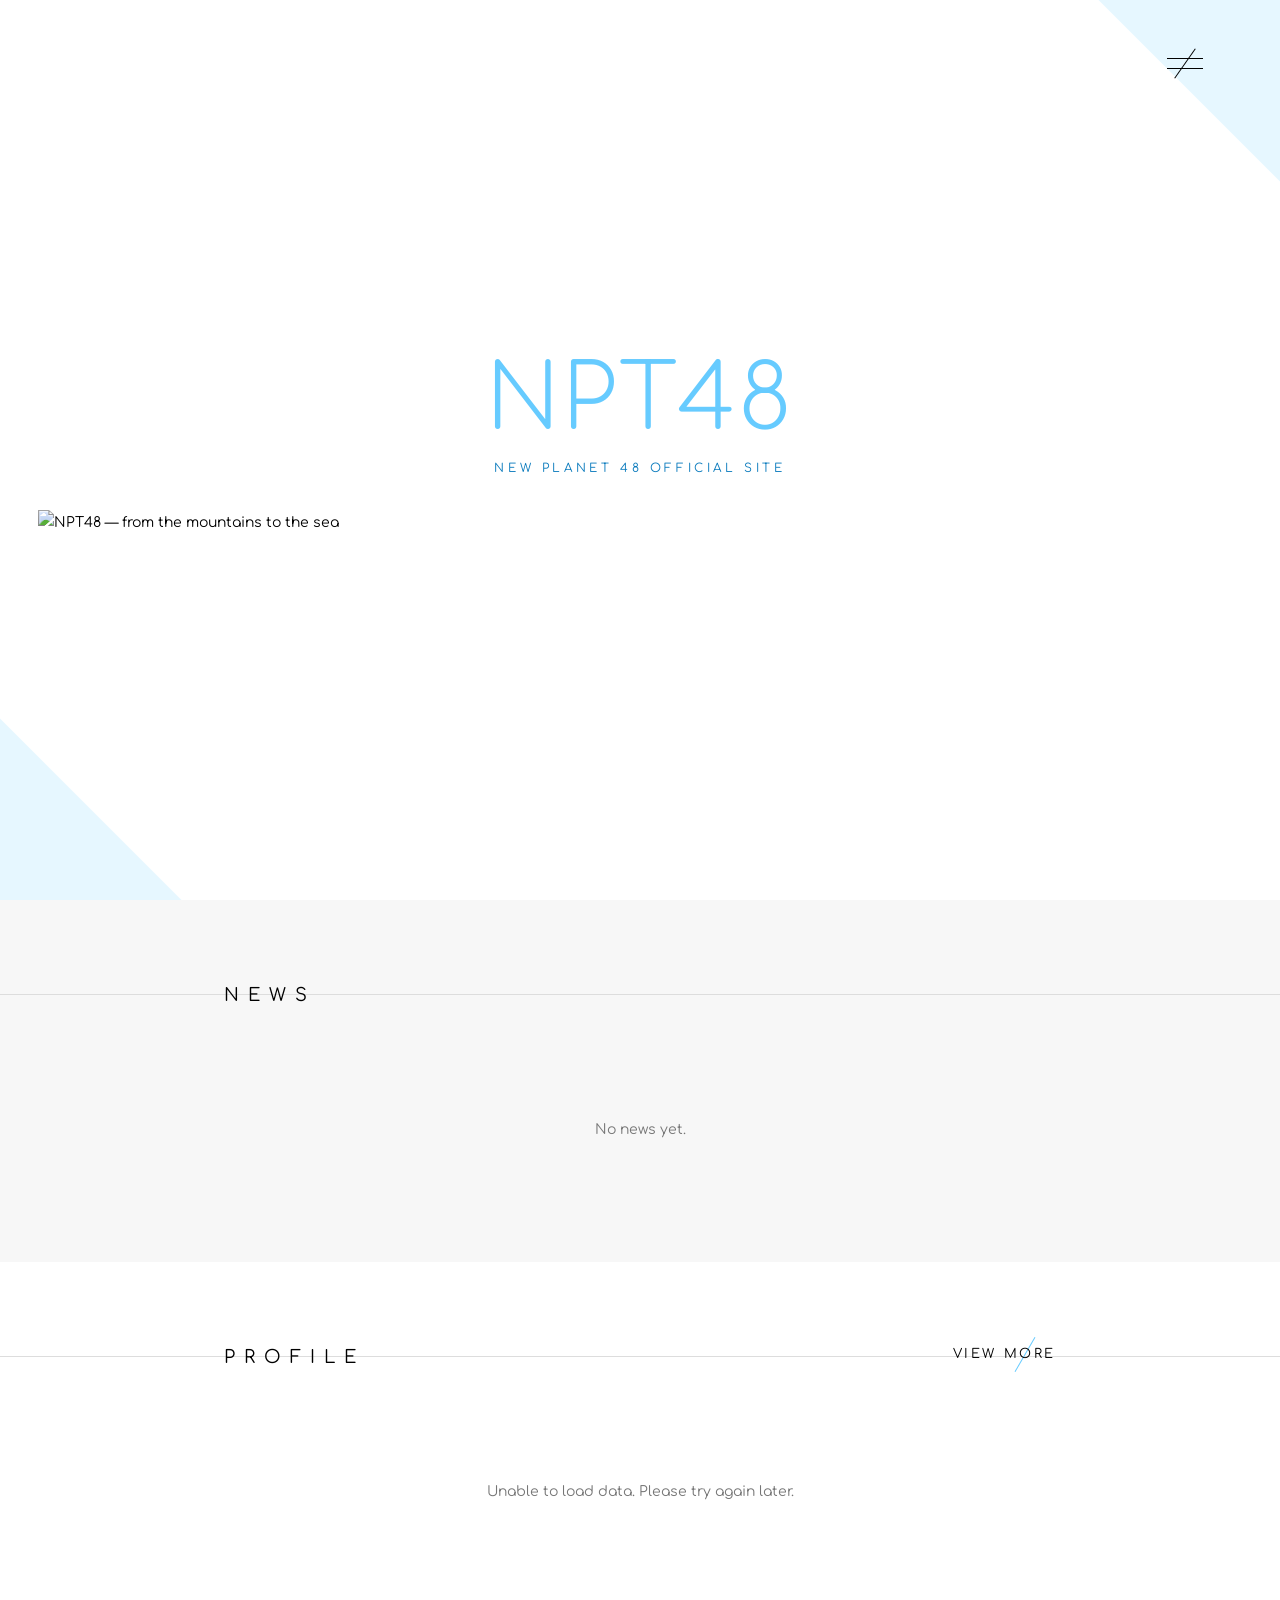
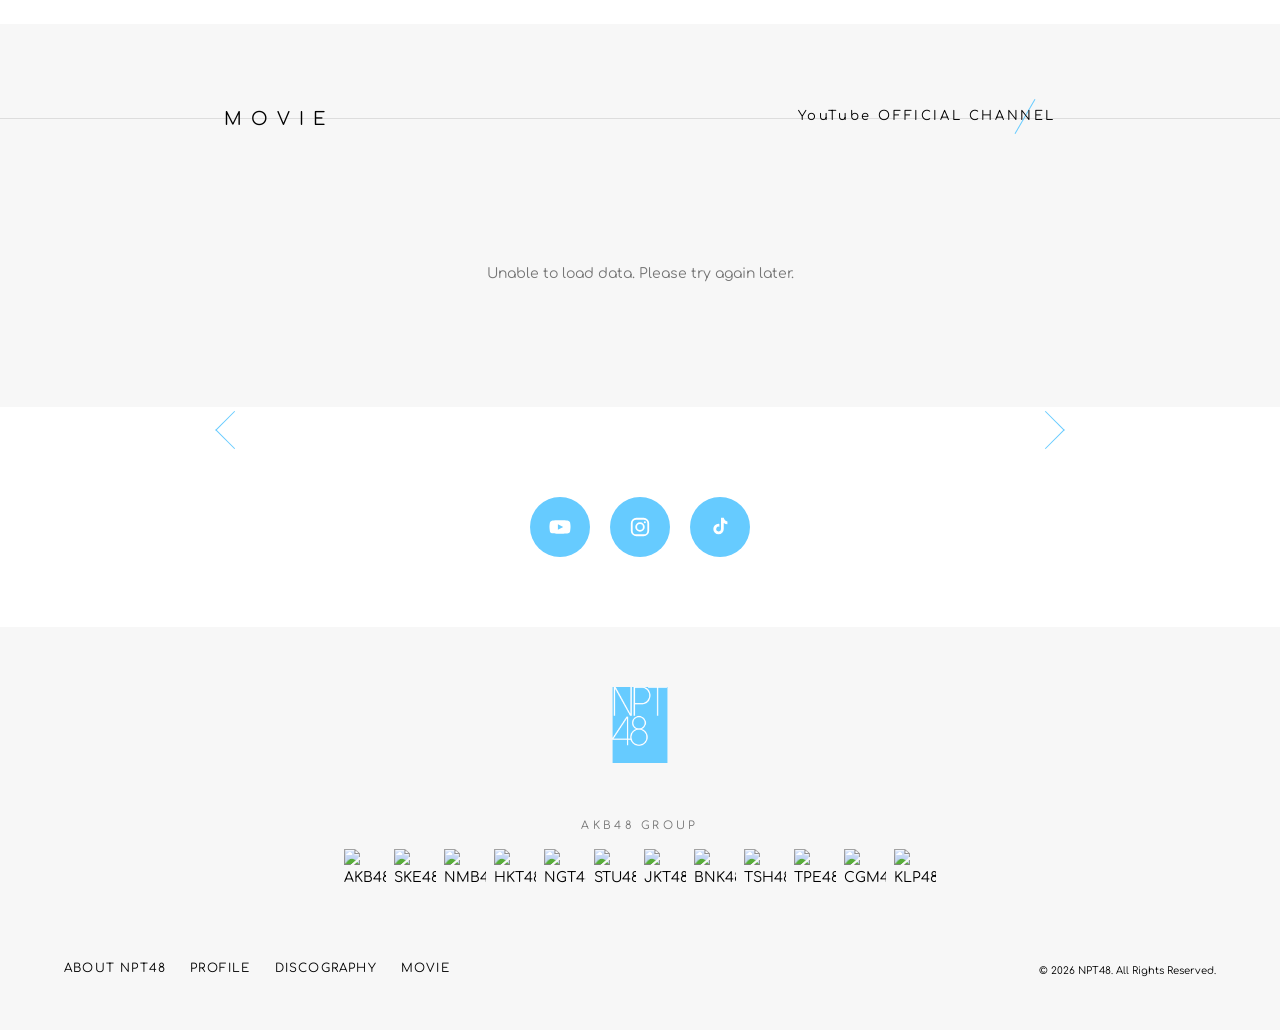
==== commit 2fb9b422: "Restyle the site after the ≠ME official site Thin Comfortaa type with wide letter-spacing, hairline " ====
--- a/index.html
+++ b/index.html
@@ -9,7 +9,7 @@
 
   <link rel="preconnect" href="https://fonts.googleapis.com">
   <link rel="preconnect" href="https://fonts.gstatic.com" crossorigin>
-  <link href="https://fonts.googleapis.com/css2?family=Noto+Sans:wght@400;500;700;900&family=Noto+Sans+Thai:wght@400;500;700&display=swap" rel="stylesheet">
+  <link href="https://fonts.googleapis.com/css2?family=Comfortaa:wght@300;400;700&family=Noto+Sans+Thai:wght@300;400;500&display=swap" rel="stylesheet">
   <link rel="stylesheet" href="assets/css/site.css">
 </head>
 <body>
@@ -21,50 +21,57 @@
 
   <main>
     <!-- KEY VISUAL -->
-    <div class="hero">
-      <img src="https://lh3.googleusercontent.com/d/16h5s_zmCcpfUp12RwzNzeFYnjnp109RK=s2000" alt="NPT48 — from the mountains to the sea" fetchpriority="high" onerror="NPT48_DATA.imgFallback(this)">
-    </div>
-
-    <!-- BANNER SLIDER -->
+    <section class="hero">
+      <div class="hero-logo"><b>NPT48</b><small>NEW PLANET 48 OFFICIAL SITE</small></div>
+      <div class="hero-visual">
+        <img src="https://lh3.googleusercontent.com/d/16h5s_zmCcpfUp12RwzNzeFYnjnp109RK=s2000" alt="NPT48 — from the mountains to the sea" fetchpriority="high" onerror="NPT48_DATA.imgFallback(this)">
+      </div>
+      <span class="scroll-line" aria-hidden="true"></span>
+    </section>
+
+    <!-- BANNER CAROUSEL -->
     <div class="slider" id="slider" hidden>
       <div class="slider-track" id="sliderTrack"></div>
-      <button type="button" class="slider-arrow slider-arrow--prev" id="sliderPrev" aria-label="Previous">&#8249;</button>
-      <button type="button" class="slider-arrow slider-arrow--next" id="sliderNext" aria-label="Next">&#8250;</button>
+      <button type="button" class="slider-arrow slider-arrow--prev" id="sliderPrev" aria-label="Previous"></button>
+      <button type="button" class="slider-arrow slider-arrow--next" id="sliderNext" aria-label="Next"></button>
       <ul class="slider-dots" id="sliderDots"></ul>
     </div>
 
     <!-- NEWS -->
-    <section class="section" id="news">
-      <div class="content">
-        <h2 class="subtitle" data-pop>NEWS</h2>
-        <div class="news-list" id="newsList"><div class="data-empty">Loading NPT48 data...</div></div>
-        <button type="button" class="btn-outline" id="newsMore" hidden>MORE</button>
+    <section class="home-sec home-sec--gray" id="news">
+      <div class="sec-tit" data-pop>
+        <h2><span>NEWS</span></h2>
+        <button type="button" class="more" id="newsMore" hidden>VIEW MORE</button>
+      </div>
+      <div class="inner">
+        <ul class="info-list" id="newsList"><li class="data-empty">Loading NPT48 data...</li></ul>
       </div>
     </section>
 
-    <!-- VIDEO -->
-    <section class="section section--blue" id="movie">
-      <div class="content">
-        <h2 class="subtitle" data-pop>VIDEO</h2>
-        <div class="video-frame" id="videoFrame"></div>
-        <div class="video-now" id="videoNow"></div>
-        <div class="rail-wrap movie-rail-wrap">
-          <div class="rail movie-rail" id="movieRail"><div class="data-empty">Loading NPT48 data...</div></div>
-          <button type="button" class="rail-arrow rail-arrow--prev" id="moviePrev" aria-label="Previous videos">&#8249;</button>
-          <button type="button" class="rail-arrow rail-arrow--next" id="movieNext" aria-label="Next videos">&#8250;</button>
-        </div>
-      </div>
-    </section>
-
     <!-- PROFILE -->
-    <section class="section section--blue section--members" id="members">
-      <h2 class="subtitle" data-pop>PROFILE</h2>
+    <section class="home-sec home-members" id="members">
+      <div class="sec-tit" data-pop>
+        <h2><span>PROFILE</span></h2>
+        <a href="profile" class="more">VIEW MORE</a>
+      </div>
       <div class="rail-wrap">
         <div class="rail members-rail" id="membersRail"><div class="data-empty">Loading NPT48 data...</div></div>
-        <button type="button" class="rail-arrow rail-arrow--prev" id="membersPrev" aria-label="Previous members">&#8249;</button>
-        <button type="button" class="rail-arrow rail-arrow--next" id="membersNext" aria-label="Next members">&#8250;</button>
-      </div>
-      <div class="content"><a href="profile" class="btn-outline">MORE</a></div>
+        <button type="button" class="rail-arrow rail-arrow--prev" id="membersPrev" aria-label="Previous members"></button>
+        <button type="button" class="rail-arrow rail-arrow--next" id="membersNext" aria-label="Next members"></button>
+      </div>
+    </section>
+
+    <!-- MOVIE -->
+    <section class="home-sec home-sec--gray" id="movie">
+      <div class="sec-tit" data-pop>
+        <h2><span>MOVIE</span></h2>
+        <a href="https://www.youtube.com/@NPT48OfficialYouTubeChannel" class="more" target="_blank" rel="noopener">YouTube OFFICIAL CHANNEL</a>
+      </div>
+      <div class="rail-wrap movie-rail-wrap">
+        <div class="rail movie-rail" id="movieRail"><div class="data-empty">Loading NPT48 data...</div></div>
+        <button type="button" class="rail-arrow rail-arrow--prev" id="moviePrev" aria-label="Previous video"></button>
+        <button type="button" class="rail-arrow rail-arrow--next" id="movieNext" aria-label="Next video"></button>
+      </div>
     </section>
   </main>
 
@@ -74,6 +81,7 @@
     var D = window.NPT48_DATA;
     var NEWS_SHOWN = 4;
     var NEW_DAYS = 30;
+    var ARROW = '<svg class="arrow" viewBox="0 0 23 9" fill="none" stroke="currentColor" aria-hidden="true"><path d="M0 8.5h22L14 .5"/></svg>';
 
     function esc(s) {
       return String(s == null ? '' : s).replace(/[&<>"']/g, function (c) {
@@ -117,12 +125,6 @@
       // Don't follow a link at the end of a drag
       rail.addEventListener('click', function (e) { if (moved) { e.preventDefault(); e.stopPropagation(); moved = false; } }, true);
       rail.addEventListener('dragstart', function (e) { e.preventDefault(); });
-    }
-
-    function wireRailNav(rail, prevId, nextId) {
-      function step() { return rail.clientWidth * 0.8; }
-      document.getElementById(prevId).addEventListener('click', function () { rail.scrollBy({ left: -step(), behavior: 'smooth' }); });
-      document.getElementById(nextId).addEventListener('click', function () { rail.scrollBy({ left: step(), behavior: 'smooth' }); });
     }
 
     // Endless rail: the items are rendered three times (clone · original · clone)
@@ -172,48 +174,97 @@
       window.addEventListener('resize', function () { rail._loopWrap(); });
     }
 
-    // ---- VIDEO player ----
+    // ---- MOVIE: centred carousel; the middle slide is framed and plays inline ----
     var movies = [];
-
-    function playMovie(i, scroll) {
-      var mv = movies[i];
-      if (!mv) return;
-      var id = youtubeId(mv.link);
-      var frame = document.getElementById('videoFrame');
-      frame.innerHTML = id
-        ? '<iframe src="https://www.youtube-nocookie.com/embed/' + id + (scroll ? '?autoplay=1' : '') + '" title="' + esc(mv.title) + '" allow="accelerometer; autoplay; clipboard-write; encrypted-media; gyroscope; picture-in-picture" allowfullscreen loading="lazy"></iframe>'
-        : '<a href="' + esc(mv.link) + '" target="_blank" rel="noopener"><img src="' + esc(mv.img) + '" alt="' + esc(mv.title) + '" onerror="NPT48_DATA.imgFallback(this)"></a>';
-      document.getElementById('videoNow').innerHTML = esc(mv.title) + (mv.desc ? '<small>' + esc(mv.desc) + ' · ' + fmtDate(mv.date) + '</small>' : '');
-      document.querySelectorAll('.movie-item').forEach(function (el) {
-        el.classList.toggle('is-playing', Number(el.getAttribute('data-i')) === i);
-      });
-      if (scroll) document.getElementById('movie').scrollIntoView({ behavior: 'smooth' });
-    }
-
-    // Any link marked data-movie plays that video in the VIDEO section instead of leaving the page
+    var movieRail = document.getElementById('movieRail');
+
+    function centreOf(el) { return el.offsetLeft + el.offsetWidth / 2 - movieRail.clientWidth / 2; }
+
+    function currentMovie() {
+      var mid = movieRail.scrollLeft + movieRail.clientWidth / 2, best = null, bestD = Infinity;
+      Array.prototype.forEach.call(movieRail.children, function (el) {
+        var d = Math.abs(el.offsetLeft + el.offsetWidth / 2 - mid);
+        if (d < bestD) { bestD = d; best = el; }
+      });
+      return best;
+    }
+
+    function stopMovies() {
+      movieRail.querySelectorAll('.movie-thumb iframe').forEach(function (f) { f.remove(); });
+    }
+
+    function markCurrentMovie() {
+      var cur = currentMovie();
+      Array.prototype.forEach.call(movieRail.children, function (el) {
+        if (el !== cur && el.querySelector('iframe')) el.querySelector('iframe').remove();
+        el.classList.toggle('is-current', el === cur);
+      });
+    }
+
+    function playIn(item) {
+      var mv = movies[Number(item.getAttribute('data-i'))];
+      var id = mv && youtubeId(mv.link);
+      if (!id) { window.open(mv ? mv.link : '#', '_blank', 'noopener'); return; }
+      stopMovies();
+      item.querySelector('.movie-thumb').insertAdjacentHTML('beforeend',
+        '<iframe src="https://www.youtube-nocookie.com/embed/' + id + '?autoplay=1" title="' + esc(mv.title) + '" allow="accelerometer; autoplay; clipboard-write; encrypted-media; gyroscope; picture-in-picture" allowfullscreen></iframe>');
+    }
+
+    movieRail.addEventListener('click', function (e) {
+      var item = e.target.closest('.movie-item');
+      if (!item || e.defaultPrevented) return;
+      e.preventDefault();
+      if (item.classList.contains('is-current')) playIn(item);
+      else movieRail.scrollTo({ left: centreOf(item), behavior: 'smooth' });
+    });
+
+    var markTimer;
+    movieRail.addEventListener('scroll', function () {
+      clearTimeout(markTimer);
+      markTimer = setTimeout(markCurrentMovie, 160);
+    }, { passive: true });
+
+    document.getElementById('moviePrev').addEventListener('click', function () { stepMovie(-1); });
+    document.getElementById('movieNext').addEventListener('click', function () { stepMovie(1); });
+    function stepMovie(dir) {
+      var cur = currentMovie();
+      var next = cur && (dir < 0 ? cur.previousElementSibling : cur.nextElementSibling);
+      if (next) movieRail.scrollTo({ left: centreOf(next), behavior: 'smooth' });
+    }
+
+    // Links marked data-movie (NEWS, banners) jump to that video and start it
     document.addEventListener('click', function (e) {
       var a = e.target.closest('[data-movie]');
       if (!a || e.defaultPrevented) return;
       e.preventDefault();
-      playMovie(Number(a.getAttribute('data-movie')), true);
+      var i = a.getAttribute('data-movie');
+      var item = movieRail.querySelector('.movie-item[data-i="' + i + '"]:not([aria-hidden])');
+      if (!item) return;
+      document.getElementById('movie').scrollIntoView({ behavior: 'smooth' });
+      movieRail.scrollLeft = centreOf(item);
+      markCurrentMovie();
+      playIn(item);
     });
 
     function renderMovies() {
-      var rail = document.getElementById('movieRail');
-      if (!movies.length) { rail.innerHTML = '<div class="data-empty">No videos yet.</div>'; return; }
-      rail.innerHTML = movies.map(function (mv, i) {
+      if (!movies.length) { movieRail.innerHTML = '<div class="data-empty">No videos yet.</div>'; return; }
+      movieRail.innerHTML = movies.map(function (mv, i) {
         return '' +
-          '<a href="' + esc(mv.link) + '" class="movie-item" data-movie="' + i + '" data-i="' + i + '">' +
+          '<a href="' + esc(mv.link) + '" class="movie-item" data-i="' + i + '">' +
             '<div class="movie-thumb"><img src="' + esc(mv.img) + '" alt="' + esc(mv.title) + '" loading="lazy" decoding="async" onerror="NPT48_DATA.imgFallback(this)"></div>' +
-            '<div class="movie-title">' + esc(mv.title) + '</div>' +
+            '<div class="movie-title">' + esc(mv.title) + (mv.desc ? ' (' + esc(mv.desc) + ')' : '') + '</div>' +
             '<div class="movie-date">' + fmtDate(mv.date) + '</div>' +
           '</a>';
       }).join('');
-      playMovie(0, false);
-      makeLoop(rail);
-    }
-
-    // ---- Banner slider (latest videos) ----
+      makeLoop(movieRail);
+      var first = movieRail.querySelector('.movie-item:not([aria-hidden])');
+      movieRail.style.scrollSnapType = 'none';
+      movieRail.scrollLeft = centreOf(first);
+      movieRail.style.scrollSnapType = '';
+      markCurrentMovie();
+    }
+
+    // ---- Banner carousel (latest videos) ----
     function renderSlider() {
       var list = movies.slice(0, 5);
       if (!list.length) return;
@@ -268,7 +319,7 @@
     function renderNews() {
       var list = document.getElementById('newsList');
       if (!newsItems.length) {
-        list.innerHTML = '<div class="data-empty">' + (newsLoads < 2 ? 'Loading NPT48 data...' : 'No news yet.') + '</div>';
+        list.innerHTML = '<li class="data-empty">' + (newsLoads < 2 ? 'Loading NPT48 data...' : 'No news yet.') + '</li>';
         return;
       }
       newsItems.sort(function (a, b) { return (b.date ? b.date.getTime() : 0) - (a.date ? a.date.getTime() : 0); });
@@ -276,16 +327,18 @@
       list.innerHTML = newsItems.map(function (n, i) {
         var isNew = n.date && now - n.date.getTime() < NEW_DAYS * 864e5 && n.date.getTime() <= now;
         return '' +
-          '<a href="' + esc(n.href) + '" class="news-item"' + (n.movie != null ? ' data-movie="' + n.movie + '"' : '') + (i >= NEWS_SHOWN ? ' hidden' : '') + '>' +
-            '<span class="news-meta">' + fmtDate(n.date) + '<span class="sep">|</span>' + n.cat + (isNew ? '<span class="news-new">NEW</span>' : '') + '</span>' +
-            '<span class="news-title">' + esc(n.title) + '</span>' +
-          '</a>';
+          '<li' + (i >= NEWS_SHOWN ? ' hidden' : '') + '>' +
+            '<a href="' + esc(n.href) + '"' + (n.movie != null ? ' data-movie="' + n.movie + '"' : '') + '>' + ARROW +
+              '<span class="date">' + fmtDate(n.date) + '<span class="tag tag--' + n.cat.toLowerCase() + '">' + n.cat + '</span>' + (isNew ? '<span class="new">NEW</span>' : '') + '</span>' +
+              '<span class="tit">' + esc(n.title) + '</span>' +
+            '</a>' +
+          '</li>';
       }).join('');
       document.getElementById('newsMore').hidden = newsItems.length <= NEWS_SHOWN;
     }
 
     document.getElementById('newsMore').addEventListener('click', function () {
-      document.querySelectorAll('.news-item[hidden]').forEach(function (el) { el.hidden = false; });
+      document.querySelectorAll('#newsList li[hidden]').forEach(function (el) { el.hidden = false; });
       this.hidden = true;
     });
 
@@ -297,15 +350,19 @@
         return '' +
           '<a href="profile#' + encodeURIComponent(m.name) + '" class="member-tile">' +
             '<div class="member-photo"><img src="' + esc(D.getDirectImgLink(m.image)) + '" alt="' + esc(m.name) + '" loading="lazy" decoding="async" onerror="NPT48_DATA.imgFallback(this)"></div>' +
-            '<div class="member-name">' + esc(String(m.name).toUpperCase()) + '</div>' +
+            '<div class="member-name">' + esc(String(m.name).toUpperCase()) + (m.fullNameTH ? '<small>' + esc(m.fullNameTH) + '</small>' : '') + '</div>' +
           '</a>';
       }).join('');
       makeLoop(rail);
     }
 
     ['movieRail', 'membersRail'].forEach(function (id) { wireDrag(document.getElementById(id)); });
-    wireRailNav(document.getElementById('movieRail'), 'moviePrev', 'movieNext');
-    wireRailNav(document.getElementById('membersRail'), 'membersPrev', 'membersNext');
+    (function () {
+      var rail = document.getElementById('membersRail');
+      function step() { return rail.clientWidth * 0.8; }
+      document.getElementById('membersPrev').addEventListener('click', function () { rail.scrollBy({ left: -step(), behavior: 'smooth' }); });
+      document.getElementById('membersNext').addEventListener('click', function () { rail.scrollBy({ left: step(), behavior: 'smooth' }); });
+    })();
 
     function fail(id) {
       return function () { document.getElementById(id).innerHTML = '<div class="data-empty">Unable to load data. Please try again later.</div>'; };
--- a/assets/css/site.css
+++ b/assets/css/site.css
@@ -1,219 +1,331 @@
 /* =========================================================
-   NPT48 Official Site — clean white + royal blue layout
-   (modelled on the TWS Japan official site): fixed white header,
-   centred caps section titles, outline pill buttons, blue bands
-   for VIDEO / PROFILE and a simple white footer.
+   NPT48 Official Site — modelled on the ≠ME official site:
+   airy white/pale-grey pages, thin Comfortaa type with wide
+   letter-spacing, hairline section titles, a floating wordmark
+   and "≠" menu button, a diagonal full-screen menu, circular
+   member photos, and NPT48 sky blue in place of ≠ME mint.
    ========================================================= */
 
 :root {
-  --blue: #0044d8;          /* main accent */
-  --blue-dark: #0036ad;
-  --blue-soft: #4a6fd6;     /* inactive tabs */
-  --sky: #66ccff;           /* NPT48 official colour, small accents */
-  --ink: #111111;
-  --muted: #6b7280;
-  --line: #d9dde3;
-  --bg: #ffffff;
-  --header-h: 96px;
-  --content: 1200px;
-  --font: "Noto Sans", "Noto Sans Thai", system-ui, -apple-system, "Segoe UI", sans-serif;
+  --accent: #66cbff;        /* NPT48 sky blue */
+  --accent-dark: #2fa9e6;
+  --accent-ink: #0b7bbd;    /* sky blue dark enough for small text */
+  --accent-pale: rgba(102, 203, 255, .16);
+  --ink: #000;
+  --text: #222;
+  --muted: #767676;
+  --line: #ddd;
+  --gray: #f7f7f7;
+  --new: #ffafc1;
+  --hover: #ffffc7;
+  --tag-movie: #0b7bbd;
+  --tag-release: #986ad6;
+  --inner: 65%;
+  --font: "Comfortaa", "Noto Sans Thai", "Work Sans", system-ui, sans-serif;
 }
 
 * { box-sizing: border-box; margin: 0; padding: 0; }
-html { scroll-behavior: smooth; scroll-padding-top: var(--header-h); }
+html { scroll-behavior: smooth; }
 body {
   font-family: var(--font);
-  color: var(--ink);
-  background: var(--bg);
-  line-height: 1.6;
+  font-size: 14px; line-height: 1.8;
+  color: var(--ink); background: #fff;
   overflow-x: hidden;
   -webkit-font-smoothing: antialiased;
 }
 img { display: block; max-width: 100%; }
-a { color: inherit; text-decoration: none; }
+a { color: inherit; text-decoration: none; transition: color .3s, opacity .3s; }
 button { font: inherit; color: inherit; background: none; border: 0; cursor: pointer; }
+ul, ol { list-style: none; }
+::selection { background: #333; color: #fff; }
 body.menu-open { overflow: hidden; }
 [hidden] { display: none !important; }
-
-.sr-only {
-  position: absolute; width: 1px; height: 1px; padding: 0; margin: -1px;
-  overflow: hidden; clip: rect(0 0 0 0); white-space: nowrap; border: 0;
-}
 .icon { width: 1em; height: 1em; flex: none; }
 
-/* ---------- Header ---------- */
-.site-header {
-  position: fixed; inset: 0 0 auto 0; z-index: 50;
-  height: var(--header-h);
-  background: #fff;
-  border-bottom: 1px solid transparent;
-  transition: border-color .2s;
-}
-body.is-scrolled .site-header { border-bottom-color: var(--line); }
-.toolbar {
-  height: 100%;
-  display: flex; align-items: center; gap: 24px;
-  padding: 0 32px;
-}
-.brand { display: flex; align-items: center; gap: 12px; flex: none; color: var(--blue); }
-.brand img { width: 52px; height: 52px; object-fit: cover; }
-.brand-text { font-weight: 800; line-height: 1.15; font-size: 13px; letter-spacing: .02em; }
-.brand-text b { display: block; font-size: 24px; font-weight: 900; letter-spacing: .01em; }
-
-.main-nav { flex: 1; display: flex; justify-content: flex-end; flex-wrap: wrap; gap: 4px 22px; }
-.main-nav a {
-  color: var(--blue); font-weight: 700; font-size: 16px; letter-spacing: .02em;
-  position: relative; padding: 4px 0;
-}
-.main-nav a::after {
-  content: ""; position: absolute; left: 0; right: 0; bottom: 0; height: 2px;
-  background: currentColor; transform: scaleX(0); transition: transform .2s;
-}
-.main-nav a:hover::after, .main-nav a.active::after { transform: scaleX(1); }
-
-.toolbar-buttons { display: flex; gap: 6px; }
-.toolbar-button {
-  display: inline-flex; align-items: center; justify-content: center; gap: 6px;
-  height: 48px; padding: 0 22px; border-radius: 999px;
-  background: var(--blue); color: #fff; font-weight: 700; font-size: 14px;
-  transition: background .2s;
-}
-.toolbar-button:hover { background: var(--blue-dark); }
-
-.menu-toggle { display: none; margin-left: auto; width: 44px; height: 44px; position: relative; color: var(--blue); }
-.menu-toggle span {
-  position: absolute; left: 10px; right: 10px; height: 2px; background: currentColor;
-  transition: transform .25s, opacity .25s;
-}
-.menu-toggle span:nth-child(1) { top: 14px; }
-.menu-toggle span:nth-child(2) { top: 21px; }
-.menu-toggle span:nth-child(3) { top: 28px; }
-body.menu-open .menu-toggle span:nth-child(1) { transform: translateY(7px) rotate(45deg); }
-body.menu-open .menu-toggle span:nth-child(2) { opacity: 0; }
-body.menu-open .menu-toggle span:nth-child(3) { transform: translateY(-7px) rotate(-45deg); }
-
-.mobile-menu {
-  position: fixed; inset: var(--header-h) 0 0 0; z-index: 49;
-  background: #fff; overflow-y: auto;
-  padding: 32px 24px 48px;
-  display: flex; flex-direction: column; align-items: center; gap: 28px;
-  opacity: 0; visibility: hidden; transition: opacity .25s, visibility .25s;
-}
-body.menu-open .mobile-menu { opacity: 1; visibility: visible; }
-.mobile-menu nav { display: flex; flex-direction: column; align-items: center; gap: 18px; }
-.mobile-menu nav a { color: var(--blue); font-weight: 700; font-size: 22px; text-align: center; line-height: 1.3; }
-.mobile-menu nav a small { display: block; color: var(--muted); font-size: 12px; font-weight: 500; }
-.mobile-menu .toolbar-buttons { flex-wrap: wrap; justify-content: center; }
-
-@media (max-width: 1023px) {
-  :root { --header-h: 64px; }
-  .toolbar { padding: 0 16px; }
-  .brand img { width: 40px; height: 40px; }
-  .brand-text { font-size: 11px; }
-  .brand-text b { font-size: 19px; }
-  .site-header .main-nav, .site-header .toolbar-buttons { display: none; }
-  .menu-toggle { display: block; }
-}
-@media (min-width: 1024px) { .mobile-menu { display: none; } }
-
-main { padding-top: var(--header-h); }
-
-/* ---------- Common blocks ---------- */
-.content { max-width: calc(var(--content) + 64px); margin: 0 auto; padding: 0 32px; }
-@media (max-width: 639px) { .content { padding: 0 16px; } }
-
-.section { padding: 64px 0; }
-.section--blue { background: var(--blue); color: #fff; }
-@media (max-width: 639px) { .section { padding: 40px 0; } }
-
-.subtitle {
-  text-align: center; color: var(--blue);
-  font-size: 32px; font-weight: 700; letter-spacing: .02em; line-height: 1.5;
-  margin-bottom: 40px;
-}
-.section--blue .subtitle { color: #fff; }
-.page-title { padding-top: 56px; }
-@media (max-width: 639px) {
-  .subtitle { font-size: 24px; margin-bottom: 28px; }
-  .page-title { padding-top: 36px; }
-}
-
-.btn-outline {
-  display: flex; align-items: center; justify-content: center;
-  width: 240px; max-width: 100%; height: 48px; margin: 0 auto;
-  border: 1px solid var(--blue); border-radius: 999px;
-  color: var(--blue); font-weight: 500; font-size: 14px; letter-spacing: .04em;
-  transition: background .2s, color .2s;
-}
-.btn-outline:hover { background: var(--blue); color: #fff; }
-.section--blue .btn-outline { border-color: #fff; color: #fff; }
-.section--blue .btn-outline:hover { background: #fff; color: var(--blue); }
+.inner { width: var(--inner); margin: 0 auto; position: relative; }
+@media (max-width: 767px) { :root { --inner: 88%; } }
+
+/* Fade-up on scroll (reveal.js adds .in-view) */
+[data-pop] { opacity: 0; transform: translateY(20px); transition: opacity .5s ease, transform .5s ease; transition-delay: calc(var(--i, 0) * 80ms); }
+[data-pop].in-view { opacity: 1; transform: none; }
+
+/* ---------- Header: floating wordmark + "≠" button ---------- */
+.brand {
+  position: fixed; top: 46px; left: 4%; z-index: 60;
+  display: flex; align-items: center; gap: 10px;
+  font-weight: 300; font-size: 28px; line-height: 1; letter-spacing: .02em;
+  transition: opacity .4s, visibility .4s;
+}
+.brand img { width: 34px; height: 34px; object-fit: cover; }
+.brand:hover { opacity: .5; }
+body.is-home:not(.is-scrolled) .brand { opacity: 0; visibility: hidden; }
+body.menu-open .brand { opacity: 0; visibility: hidden; }
+
+.nav-btn {
+  position: fixed; top: 58px; right: 6%; z-index: 80;
+  width: 36px; height: 12px;
+  transition: transform .3s ease;
+}
+.nav-btn span {
+  position: absolute; left: 0; width: 100%; height: 1px; background: var(--ink);
+  transition: all .3s ease;
+}
+.nav-btn span:nth-child(1) { top: 0; }
+.nav-btn span:nth-child(2) { top: 10px; }
+.nav-btn span:nth-child(3) { top: 5px; transform: rotate(-55deg); }
+.nav-btn::after { content: ""; position: absolute; inset: -16px -6px; }
+.nav-btn:hover span:nth-child(1) { top: -2px; }
+.nav-btn:hover span:nth-child(2) { top: 12px; }
+body.menu-open .nav-btn { transform: rotate(225deg); }
+body.menu-open .nav-btn span { background: #fff; }
+body.menu-open .nav-btn span:nth-child(1) { top: 6px; transform: rotate(90deg); }
+body.menu-open .nav-btn span:nth-child(2) { top: 6px; }
+body.menu-open .nav-btn span:nth-child(3) { opacity: 0; }
+
+@media (max-width: 767px) {
+  /* On phones a soft white band keeps the wordmark readable over scrolled content */
+  .site-header::before {
+    content: ""; position: fixed; inset: 0 0 auto 0; z-index: 59; height: 76px;
+    background: rgba(255, 255, 255, .94); transition: opacity .4s;
+  }
+  body.is-home:not(.is-scrolled) .site-header::before, body.menu-open .site-header::before { opacity: 0; }
+  .brand { top: 22px; left: 5%; font-size: 22px; }
+  .brand img { width: 28px; height: 28px; }
+  .nav-btn { top: 32px; right: 6%; width: 30px; }
+}
+
+/* ---------- Full-screen menu: a diagonal sky-blue wipe ---------- */
+.site-menu {
+  position: fixed; inset: 0; z-index: 70;
+  overflow: hidden; visibility: hidden;
+  transition: visibility 0s .5s;
+}
+.site-menu::before {
+  content: ""; position: absolute; z-index: 0;
+  width: 300vmax; height: 300vmax; top: 50%; left: 50%; margin: -150vmax 0 0 -150vmax;
+  background: var(--accent);
+  transform: rotate(45deg) scaleX(.001);
+  transition: transform .4s ease;
+}
+body.menu-open .site-menu { visibility: visible; transition: none; }
+body.menu-open .site-menu::before { transform: rotate(45deg) scaleX(1); }
+
+.site-menu-logo {
+  position: absolute; z-index: 1; top: 45%; left: 25%;
+  transform: translate(-50%, -50%);
+  color: #fff; text-align: center; line-height: 1;
+  opacity: 0; transition: opacity .3s;
+}
+.site-menu-logo b { display: block; font-weight: 300; font-size: clamp(56px, 8vw, 120px); letter-spacing: .02em; }
+.site-menu-logo small { display: block; margin-top: 18px; font-size: 13px; font-weight: 300; letter-spacing: .3em; }
+body.menu-open .site-menu-logo { opacity: 1; transition-delay: .25s; }
+
+.site-menu-nav {
+  position: absolute; z-index: 1; top: 50%; left: 55%;
+  transform: translateY(-50%);
+  opacity: 0; transition: opacity .3s;
+}
+body.menu-open .site-menu-nav { opacity: 1; }
+.site-menu-nav li { overflow: hidden; margin-bottom: 26px; }
+.site-menu-nav ul:first-child a {
+  display: block; color: #fff; font-size: 16px; line-height: 1.2;
+  font-weight: 300; letter-spacing: .2em;
+  transform: translateY(110%);
+  transition: transform .4s ease, color .3s;
+  transition-delay: calc(.25s + var(--i, 0) * 40ms), 0s;
+}
+body.menu-open .site-menu-nav ul:first-child a { transform: none; }
+.site-menu-nav a:hover, .site-menu-nav a.active { color: var(--hover); }
+.site-menu-sns { display: flex; gap: 18px; margin-top: 8px; }
+.site-menu-sns li { margin: 0; }
+.site-menu-sns a { display: block; color: #fff; width: 22px; height: 22px; }
+.site-menu-sns svg { width: 100%; height: 100%; }
+.site-menu-sns a:hover { color: var(--hover); }
+
+@media (max-width: 767px) {
+  .site-menu-logo { top: 18%; left: 50%; }
+  .site-menu-nav { top: 30%; left: 50%; transform: translateX(-50%); text-align: center; }
+  .site-menu-sns { justify-content: center; }
+}
+
+/* ---------- Page title (sub pages): letter-spaced on a hairline ---------- */
+main { position: relative; }
+.page { padding: 150px 0 140px; }
+.page-tit {
+  position: absolute; top: 48px; left: 0; right: 0; z-index: 1;
+  font-size: 18px; font-weight: 400; line-height: 1.5;
+  overflow: hidden; pointer-events: none;
+}
+.page-tit::before {
+  content: ""; position: absolute; top: 50%; left: 0; height: 1px; width: 0;
+  background: var(--line); transition: width .5s ease .2s;
+}
+.page-tit span {
+  display: block; width: var(--inner); margin: 0 auto; position: relative; top: 2px;
+  letter-spacing: 3em; transform: translateY(110%);
+}
+.loaded .page-tit::before { width: 100%; }
+.loaded .page-tit span { animation: titVisible .9s ease-out .4s forwards; }
+@keyframes titVisible {
+  0% { letter-spacing: 3em; transform: translateY(110%); }
+  60% { letter-spacing: 3em; transform: none; }
+  100% { letter-spacing: .5em; transform: none; }
+}
+@media (max-width: 767px) {
+  .page { padding: 130px 0 100px; }
+  .page-tit { top: 84px; font-size: 15px; }
+}
+
+/* ---------- Home section titles ---------- */
+.home-sec { position: relative; padding: 80px 0; background: #fff; }
+.home-sec--gray { background: var(--gray); }
+.sec-tit { position: relative; margin-bottom: 70px; font-size: 18px; line-height: 1.5; }
+.sec-tit::before {
+  content: ""; position: absolute; top: 50%; left: 0; height: 1px; width: 0;
+  background: var(--line); transition: width .4s ease .3s;
+}
+.sec-tit h2 { font: inherit; overflow: hidden; }
+.sec-tit h2 span {
+  display: block; width: var(--inner); margin: 0 auto; position: relative; top: 2px;
+  letter-spacing: 3em; transform: translateY(110%);
+}
+.sec-tit.in-view::before { width: 100%; }
+.sec-tit.in-view h2 span { animation: titVisible .9s ease-out .5s forwards; }
+.sec-tit[data-pop] { opacity: 1; transform: none; }
+
+/* "VIEW MORE" link with a diagonal accent stroke that fills on hover */
+.more {
+  position: absolute; top: 2px; right: 17.5%; z-index: 1;
+  display: inline-block; font-size: 13px; line-height: 1.6; letter-spacing: .2em;
+  isolation: isolate; transition: color .2s;
+}
+.more::after {
+  content: ""; position: absolute; z-index: -1; top: 10px; right: 11px;
+  width: 40px; height: 1px; background: var(--accent);
+  transform: rotate(-60deg); transition: all .2s ease;
+}
+.more:hover { color: #fff; }
+.more:hover::after { width: 110%; height: 100%; top: -1px; right: -3px; transform: none; }
+.back { text-align: center; margin-top: 70px; }
+.back .more { position: relative; top: 0; right: 0; }
+@media (max-width: 767px) {
+  .home-sec { padding: 60px 0; }
+  .sec-tit { margin-bottom: 44px; font-size: 15px; }
+  .sec-tit .more { position: static; display: table; margin: 18px 6% 0 auto; font-size: 11px; }
+}
 
 .data-empty { padding: 40px 16px; text-align: center; color: var(--muted); width: 100%; }
-.section--blue .data-empty { color: rgba(255, 255, 255, .8); }
 
 #loading-overlay {
   display: flex; flex-direction: column; align-items: center; gap: 14px;
-  padding: 80px 16px; color: var(--muted); font-size: 14px;
+  padding: 80px 16px; color: var(--muted); font-size: 13px; letter-spacing: .1em;
 }
 .spinner-ring {
-  width: 36px; height: 36px; border-radius: 50%;
-  border: 3px solid var(--line); border-top-color: var(--blue);
+  width: 30px; height: 30px; border-radius: 50%;
+  border: 1px solid var(--line); border-top-color: var(--accent);
   animation: spin .8s linear infinite;
 }
 @keyframes spin { to { transform: rotate(360deg); } }
 
-/* Gentle fade-up on scroll (reveal.js adds .in-view) */
-[data-pop] { opacity: 0; transform: translateY(16px); transition: opacity .6s ease, transform .6s ease; transition-delay: calc(var(--i, 0) * 60ms); }
-[data-pop].in-view { opacity: 1; transform: none; }
-
-/* ---------- Home: hero + banner slider ---------- */
-.hero img { width: 100%; height: auto; max-height: calc(100vh - var(--header-h)); object-fit: cover; }
-
-.slider { position: relative; padding: 40px 0 16px; }
+/* Outlined category tags (≠ME style) */
+.tag {
+  display: inline-block; font-size: 10px; line-height: 1; letter-spacing: .05em;
+  border: 1px solid currentColor; padding: 6px 10px 5px; vertical-align: middle;
+}
+.tag--movie { color: var(--tag-movie); }
+.tag--release, .tag--single { color: var(--accent-ink); }
+.tag--album { color: var(--tag-release); }
+.tag--dvd { color: #0089ff; }
+.new { display: inline-block; font-size: 10px; color: var(--new); margin-left: 10px; letter-spacing: .05em; }
+
+/* ---------- Home: hero ---------- */
+.hero {
+  position: relative; overflow: hidden;
+  min-height: 100vh; padding: 9vh 3vw 90px;
+  display: flex; flex-direction: column; align-items: center; justify-content: center; gap: 4vh;
+  background: #fff;
+}
+.hero::before, .hero::after {
+  content: ""; position: absolute; z-index: 0; width: 0; height: 0;
+  background: var(--accent-pale); transform: rotate(-45deg);
+  transition: width .6s ease .4s, height .6s ease .4s;
+}
+.hero::before { bottom: -30vw; left: -27vw; }
+.hero::after { top: -30vw; right: -27vw; }
+.loaded .hero::before, .loaded .hero::after { width: 30vw; height: 70vw; }
+.hero-logo { position: relative; z-index: 1; text-align: center; color: var(--accent); line-height: 1; }
+.hero-logo b { display: block; font-weight: 300; font-size: clamp(54px, 7vw, 104px); letter-spacing: .02em; }
+.hero-logo small { display: block; margin-top: 16px; font-size: 12px; color: var(--accent-ink); letter-spacing: .3em; }
+.hero-visual { position: relative; z-index: 1; width: 100%; max-width: 1500px; overflow: hidden; }
+.hero-visual img { width: 100%; height: auto; transform: scale(1.12); transition: transform 1.2s ease-out; }
+.loaded .hero-visual img { transform: none; }
+.scroll-line {
+  position: absolute; z-index: 2; bottom: 0; left: 50%; width: 1px; height: 60px; overflow: hidden;
+}
+.scroll-line::after {
+  content: ""; position: absolute; left: 0; width: 100%; background: var(--accent);
+  animation: scrollLine 1.2s linear .4s infinite;
+}
+@keyframes scrollLine {
+  0% { top: 0; height: 0; }
+  46% { top: 0; height: 100%; }
+  54% { top: 0; height: 100%; transform: translateY(0); }
+  100% { top: 100%; height: 0; }
+}
+@media (max-width: 767px) {
+  .hero { min-height: 0; padding: 100px 0 70px; gap: 32px; }
+  .hero::before, .hero::after { display: none; }
+}
+
+/* ---------- Home: banner carousel ---------- */
+.slider { position: relative; padding: 20px 0 50px; overflow: hidden; }
 .slider-track {
-  display: flex; gap: 16px; overflow-x: auto; scroll-snap-type: x mandatory;
-  scrollbar-width: none; padding: 0 max(56px, calc((100% - var(--content)) / 2));
+  display: flex; gap: 20px; overflow-x: auto; scroll-snap-type: x mandatory;
+  scrollbar-width: none; padding: 20px max(24px, calc(50% - 300px));
 }
 .slider-track::-webkit-scrollbar { display: none; }
 .banner-card {
-  flex: 0 0 300px; scroll-snap-align: center;
-  aspect-ratio: 16 / 9; overflow: hidden; background: #eef1f6;
-}
-.banner-card img { width: 100%; height: 100%; object-fit: cover; transition: transform .4s; }
-.banner-card:hover img { transform: scale(1.04); }
-.slider-arrow {
-  position: absolute; top: calc(40px + 84px); transform: translateY(-50%);
-  width: 40px; height: 40px; display: grid; place-items: center;
-  color: var(--blue); font-size: 28px;
-}
-.slider-arrow--prev { left: 8px; }
-.slider-arrow--next { right: 8px; }
-.slider-dots { display: flex; justify-content: center; gap: 12px; margin-top: 20px; list-style: none; }
-.slider-dots button { width: 10px; height: 10px; border-radius: 50%; background: #c8d3ee; transition: background .2s; }
-.slider-dots button.active { background: var(--blue); }
-@media (max-width: 639px) {
-  .banner-card { flex-basis: 76%; }
-  .slider-track { gap: 10px; padding: 0 12%; }
-  .slider-arrow { display: none; }
-}
-
-/* ---------- Home: NEWS list ---------- */
-.news-list { margin-bottom: 40px; border-top: 1px solid var(--line); }
-.news-item { display: block; padding: 24px 0; border-bottom: 1px solid var(--line); }
-.news-item[hidden] { display: none; }
-.news-meta { display: flex; align-items: center; gap: 8px; font-size: 13px; color: var(--ink); }
-.news-meta .sep { color: var(--muted); }
-.news-new { background: var(--blue); color: #fff; font-size: 11px; font-weight: 700; padding: 0 6px; line-height: 18px; }
-.news-title { display: block; margin-top: 6px; font-weight: 500; font-size: 15px; }
-.news-item:hover .news-title { text-decoration: underline; }
-
-/* ---------- Home: VIDEO ---------- */
-.video-frame { position: relative; aspect-ratio: 16 / 9; background: #000; }
-.video-frame iframe, .video-frame img { position: absolute; inset: 0; width: 100%; height: 100%; border: 0; object-fit: cover; }
-.video-now { margin-top: 14px; font-weight: 700; font-size: 16px; }
-.video-now small { display: block; font-weight: 400; font-size: 13px; opacity: .8; }
-
+  flex: 0 0 600px; max-width: 86vw; scroll-snap-align: center;
+  aspect-ratio: 16 / 9; overflow: hidden; background: var(--gray); border: 1px solid #eee;
+}
+.banner-card img { width: 100%; height: 100%; object-fit: cover; transition: opacity .3s; }
+.banner-card:hover img { opacity: .5; }
+.slider-arrow, .rail-arrow {
+  position: absolute; z-index: 3; top: 50%;
+  width: 40px; height: 70px; margin-top: -35px;
+  opacity: 0; transition: opacity .3s, left .3s, right .3s;
+}
+.slider-arrow::before, .rail-arrow::before {
+  content: ""; position: absolute; top: 50%; left: 50%; width: 26px; height: 26px;
+  border-left: 1px solid var(--accent); border-bottom: 1px solid var(--accent);
+  transform: translate(-30%, -50%) rotate(45deg);
+}
+.slider-arrow--next::before, .rail-arrow--next::before { transform: translate(-70%, -50%) rotate(-135deg); }
+.slider-arrow { top: calc(50% - 15px); }
+.slider-arrow--prev { left: calc(50% - 360px); }
+.slider-arrow--next { right: calc(50% - 360px); }
+.slider:hover .slider-arrow, .rail-wrap:hover .rail-arrow, .rail-arrow:focus-visible { opacity: 1; }
+.slider-dots { position: absolute; bottom: 18px; left: 0; right: 0; display: flex; justify-content: center; gap: 12px; }
+.slider-dots button { width: 8px; height: 8px; border-radius: 50%; background: var(--line); transition: background .3s, transform .3s; }
+.slider-dots button:hover { background: var(--muted); transform: scale(1.2); }
+.slider-dots button.active { background: var(--muted); }
+@media (max-width: 767px) { .slider-arrow { display: none; } .slider-track { gap: 12px; } }
+
+/* ---------- Home: NEWS ---------- */
+.info-list li + li { margin-top: 30px; }
+.info-list a { display: block; position: relative; overflow: hidden; padding-top: 10px; transition: padding-left .3s ease; }
+.info-list .arrow {
+  position: absolute; top: 50%; left: -35px; width: 23px; height: 9px; margin-top: -2px;
+  color: var(--accent); transition: left .3s ease;
+}
+.info-list a:hover { padding-left: 40px; }
+.info-list a:hover .arrow { left: 0; }
+.info-list .date { display: block; font-size: 11px; letter-spacing: .1em; margin-bottom: 5px; }
+.info-list .date .tag { margin-left: 10px; }
+.info-list .tit { display: block; font-size: 15px; line-height: 1.7; overflow-wrap: anywhere; }
+.info-list li[hidden] { display: none; }
+
+/* ---------- Home: PROFILE rail (circles) ---------- */
 .rail-wrap { position: relative; }
 .rail {
   display: flex; overflow-x: auto; scroll-snap-type: x mandatory;
@@ -221,166 +333,172 @@
 }
 .rail::-webkit-scrollbar { display: none; }
 .rail:active { cursor: grabbing; }
-.rail-arrow {
-  position: absolute; top: 50%; transform: translateY(-50%); z-index: 2;
-  width: 44px; height: 44px; border-radius: 50%;
-  background: #fff; color: var(--blue); display: grid; place-items: center;
-  box-shadow: 0 2px 10px rgba(0, 0, 0, .18); font-size: 22px;
-  transition: transform .2s;
-}
-.rail-arrow:hover { transform: translateY(-50%) scale(1.08); }
-.rail-arrow--prev { left: 12px; }
-.rail-arrow--next { right: 12px; }
-
-.movie-rail { gap: 16px; margin-top: 32px; }
-.movie-item { flex: 0 0 calc((100% - 48px) / 4); scroll-snap-align: start; color: #fff; text-align: left; }
-.movie-thumb { aspect-ratio: 16 / 9; overflow: hidden; background: rgba(255, 255, 255, .15); outline: 2px solid transparent; outline-offset: -2px; transition: outline-color .2s; }
-.movie-thumb img { width: 100%; height: 100%; object-fit: cover; transition: transform .4s; }
+.rail-arrow--prev { left: 2%; }
+.rail-arrow--next { right: 2%; }
+@media (hover: none) { .rail-arrow { display: none; } }
+
+.members-rail { gap: 3vw; padding: 0 6vw; scroll-padding: 0 6vw; }
+.members-rail .member-tile { flex: 0 0 calc((100% - 12vw) / 5.5); scroll-snap-align: start; }
+@media (max-width: 1023px) { .members-rail .member-tile { flex-basis: calc((100% - 6vw) / 3.4); } }
+@media (max-width: 639px) { .members-rail .member-tile { flex-basis: 40%; } }
+.home-members .back { margin-top: 50px; }
+
+/* ---------- Home: MOVIE (centred carousel) ---------- */
+.movie-rail { gap: 20px; padding: 20px 21vw 0; }
+.movie-item { flex: 0 0 58vw; scroll-snap-align: center; position: relative; }
+.movie-thumb {
+  position: relative; aspect-ratio: 16 / 9; overflow: hidden; background: #ddd;
+  border: 4px solid transparent; transition: border-color .3s;
+}
+.movie-thumb::before {
+  content: ""; position: absolute; inset: 0; z-index: 1; background: rgba(0, 0, 0, .4);
+  transition: opacity .3s;
+}
+.movie-thumb img { width: 100%; height: 100%; object-fit: cover; transition: transform .5s ease-out; }
+.movie-thumb iframe { position: absolute; inset: 0; z-index: 2; width: 100%; height: 100%; border: 0; }
 .movie-item:hover .movie-thumb img { transform: scale(1.05); }
-.movie-item.is-playing .movie-thumb { outline-color: #fff; }
-.movie-title { margin-top: 8px; font-weight: 700; font-size: 14px; line-height: 1.4; }
-.movie-date { font-size: 12px; opacity: .8; }
-.movie-rail-wrap .rail-arrow { top: calc(32px + (100vw - 64px) / 4 * 9 / 16 / 2); }
-@media (min-width: 1264px) { .movie-rail-wrap .rail-arrow { top: calc(32px + 1200px / 4 * 9 / 16 / 2); } }
-@media (max-width: 1023px) {
-  .movie-item { flex-basis: calc((100% - 16px) / 2); }
-  .movie-rail-wrap .rail-arrow { display: none; }
-}
-@media (max-width: 639px) { .movie-item { flex-basis: 70%; } .movie-rail { gap: 12px; } }
-
-/* ---------- Member tiles (home rail, profile grid) ---------- */
-.member-tile { display: block; scroll-snap-align: start; position: relative; }
-.member-photo { aspect-ratio: 3 / 4; overflow: hidden; background: #dbe4f8; }
-.member-photo img { width: 100%; height: 100%; object-fit: cover; object-position: top; transition: transform .45s; }
-.member-tile:hover .member-photo img { transform: scale(1.05); }
-.member-name {
-  padding: 10px 6px 12px; text-align: center;
-  font-weight: 700; font-size: 16px; letter-spacing: .03em; line-height: 1.3;
-}
-.member-name small { display: block; font-size: 11px; font-weight: 400; opacity: .8; letter-spacing: 0; }
-.member-badge {
-  position: absolute; top: 8px; left: 8px; z-index: 1;
-  background: var(--blue); color: #fff; font-size: 11px; font-weight: 700;
-  padding: 0 8px; line-height: 20px; border-radius: 999px;
-}
-
-/* Home: edge-to-edge looping row, white names on blue */
-.members-rail .member-tile { flex: 0 0 calc(100% / 6); color: #fff; }
-@media (max-width: 1023px) { .members-rail .member-tile { flex-basis: calc(100% / 3); } }
-@media (max-width: 639px) { .members-rail .member-tile { flex-basis: 50%; } }
-.section--members { padding-top: 0; }
-.section--members .rail-wrap { margin-bottom: 40px; }
-
-/* Profile page: framed grid, blue names on a white strip */
-.member-grid {
-  display: grid; grid-template-columns: repeat(6, 1fr); gap: 0;
-}
-.member-grid .member-name { color: var(--blue); background: #fff; }
-.member-grid .member-tile.active .member-name { background: var(--blue); color: #fff; }
-@media (max-width: 1023px) { .member-grid { grid-template-columns: repeat(3, 1fr); } }
-@media (max-width: 639px) { .member-grid { grid-template-columns: repeat(2, 1fr); } }
-
-/* ---------- Tabs (profile team filter, discography types) ---------- */
-.tabs { display: flex; justify-content: center; flex-wrap: wrap; gap: 8px 16px; margin-bottom: 40px; list-style: none; }
-.tabs button, .tabs a {
-  min-width: 96px; padding: 4px 8px 8px; text-align: center;
-  color: var(--blue-soft); font-size: 14px;
-  border-bottom: 1px solid currentColor;
-  transition: color .2s;
-}
-.tabs button:hover, .tabs a:hover { color: var(--blue); }
-.tabs .active { color: var(--blue); font-weight: 700; border-bottom-width: 2px; }
-.section--blue .tabs button { color: rgba(255, 255, 255, .8); }
-.section--blue .tabs button:hover, .section--blue .tabs .active { color: #fff; }
-@media (max-width: 639px) { .tabs { gap: 6px 10px; } .tabs button, .tabs a { min-width: 0; padding: 4px 6px 8px; font-size: 13px; } }
-
-/* ---------- Profile page ---------- */
-.group-photo { max-width: var(--content); margin: 0 auto; }
-.group-photo img { width: 100%; height: auto; }
-.logo-block { display: flex; justify-content: center; padding: 56px 0 64px; }
-.logo-block img { width: 150px; height: 150px; object-fit: cover; }
-@media (max-width: 639px) { .logo-block { padding: 40px 0 48px; } .logo-block img { width: 110px; height: 110px; } }
-
-.member-detail { max-width: 720px; margin: 0 auto; text-align: center; }
-.member-detail-photo { max-width: 470px; margin: 0 auto; aspect-ratio: 3 / 4; background: #dbe4f8; overflow: hidden; }
-.member-detail-photo img { width: 100%; height: 100%; object-fit: cover; object-position: top; }
-.member-detail h2 { margin-top: 24px; font-size: 28px; font-weight: 700; letter-spacing: .03em; }
-.member-detail .names { font-size: 14px; color: var(--muted); }
-.member-detail .ig-link {
-  display: inline-flex; align-items: center; gap: 6px; margin-top: 12px;
-  color: var(--blue); font-weight: 700; font-size: 13px;
-}
-.member-detail .ig-link .icon { font-size: 18px; }
-.info-grid {
-  display: grid; grid-template-columns: repeat(2, 1fr); gap: 20px 32px;
-  margin-top: 32px; text-align: center;
-}
-.info-grid dt { font-size: 12px; font-weight: 700; letter-spacing: .08em; color: var(--blue); }
-.info-grid dd { font-size: 14px; margin-top: 2px; overflow-wrap: anywhere; }
-.info-grid .wide { grid-column: 1 / -1; }
-@media (max-width: 479px) { .info-grid { grid-template-columns: 1fr; } }
+.movie-item.is-current .movie-thumb { border-color: var(--accent); }
+.movie-item.is-current .movie-thumb::before { opacity: 0; }
+.movie-title { margin-top: 12px; font-size: 13px; line-height: 1.6; }
+.movie-date { font-size: 11px; color: var(--muted); letter-spacing: .1em; }
+.movie-rail-wrap .rail-arrow { top: calc(20px + 58vw * 9 / 32); }
+.movie-rail-wrap .rail-arrow--prev { left: calc(21vw - 60px); }
+.movie-rail-wrap .rail-arrow--next { right: calc(21vw - 60px); }
+.movie-rail-wrap .rail-arrow { opacity: 1; }
+@media (max-width: 767px) {
+  .movie-rail { gap: 12px; padding: 10px 8vw 0; }
+  .movie-item { flex-basis: 84vw; }
+}
+
+/* ---------- SNS circles (above the footer) ---------- */
+.sns-block { padding: 90px 0 70px; background: #fff; }
+.sns-circles { display: flex; justify-content: center; gap: 20px; }
+.sns-circles a {
+  display: flex; align-items: center; justify-content: center;
+  width: 60px; height: 60px; border-radius: 50%;
+  background: var(--accent); color: #fff; transition: color .3s, background .3s;
+}
+.sns-circles svg { width: 22px; height: 22px; }
+.sns-circles a:hover { color: var(--hover); background: var(--accent-dark); }
+
+/* ---------- Footer ---------- */
+.site-footer { background: var(--gray); padding: 60px 0 50px; text-align: center; }
+.footer-logo { display: inline-block; margin-bottom: 44px; }
+.footer-logo img { width: clamp(64px, 6vw, 90px); height: auto; }
+.footer-logo:hover { opacity: .5; }
+.group-label { font-size: 11px; letter-spacing: .3em; color: var(--muted); margin-bottom: 14px; }
+.logo-grid { display: flex; flex-wrap: wrap; justify-content: center; gap: 8px; width: 70%; margin: 0 auto 50px; }
+.logo-grid img { width: 42px; height: auto; transition: opacity .3s; }
+.logo-grid a:hover img { opacity: .5; }
+.footer-info {
+  display: flex; flex-wrap: wrap; align-items: flex-end; justify-content: space-between; gap: 16px;
+  width: 90%; margin: 0 auto;
+}
+.footer-menu { display: flex; flex-wrap: wrap; gap: 6px 24px; font-size: 12px; letter-spacing: .1em; }
+.footer-menu a:hover { color: var(--accent-ink); }
+.footer-copy { font-size: 10px; margin-left: auto; }
+@media (max-width: 767px) {
+  .footer-info { flex-direction: column; align-items: center; }
+  .footer-menu { justify-content: center; }
+  .footer-copy { margin: 0; }
+  .logo-grid { width: 90%; }
+}
+
+/* ---------- Category tabs (team filter, discography types) ---------- */
+.category-list { display: flex; flex-wrap: wrap; gap: 8px 28px; margin-bottom: 80px; }
+.category-list button, .category-list a {
+  position: relative; padding: 0; font-size: 11px; letter-spacing: .05em; color: var(--muted);
+}
+.category-list button::before, .category-list a::before {
+  content: ""; position: absolute; left: 0; bottom: -4px; width: 100%; height: 1px;
+  background: var(--accent); transform: scaleX(0); transform-origin: right;
+  transition: transform .7s cubic-bezier(.19, 1, .22, 1);
+}
+.category-list button:hover, .category-list a:hover, .category-list .active { color: var(--ink); }
+.category-list button:hover::before, .category-list a:hover::before { transform: scaleX(1); transform-origin: left; }
+.category-list .active::before { transform: scaleX(1); }
+@media (max-width: 767px) { .category-list { margin-bottom: 44px; gap: 10px 20px; } }
+
+/* ---------- Member tiles (profile grid + home rail) ---------- */
+.member-tile { display: block; min-width: 0; }
+.member-photo { aspect-ratio: 1; border-radius: 50%; overflow: hidden; background: #eef7fd; }
+.member-photo img { width: 100%; height: 100%; object-fit: cover; object-position: top; transition: transform .5s ease-out; }
+.member-tile:hover .member-photo img { transform: scale(1.1); }
+.member-name { margin-top: 15px; padding: 0 2vw; font-size: 14px; line-height: 1.5; letter-spacing: .05em; }
+.member-name small { display: block; font-size: 11px; color: var(--muted); letter-spacing: .03em; }
+.members-rail .member-name { text-align: center; padding: 0; }
+
+.member-grid { display: grid; grid-template-columns: repeat(3, 1fr); gap: 30px 5%; }
+.member-grid .member-tile.active .member-name { color: var(--accent-ink); }
+@media (max-width: 767px) {
+  .member-grid { grid-template-columns: repeat(2, 1fr); gap: 24px 6%; }
+  .member-name { padding: 0 4px; font-size: 13px; }
+}
+
+/* ---------- Member detail ---------- */
+.prof-detail { display: flex; align-items: flex-start; gap: 7%; }
+.prof-detail .ph { flex: 0 0 45%; aspect-ratio: 2 / 3; overflow: hidden; background: #eef7fd; }
+.prof-detail .ph img { width: 100%; height: 100%; object-fit: cover; object-position: top; }
+.prof-detail .status { flex: 1; min-width: 0; padding-top: 11vw; }
+.prof-detail .status h2 { font-size: clamp(22px, 2vw, 30px); font-weight: 400; line-height: 1.4; margin-bottom: 30px; }
+.prof-detail .status h2 b { font-weight: inherit; }
+.prof-detail .status h2 span { display: block; font-size: 11px; letter-spacing: .05em; margin-top: 3px; }
+.prof-detail dl { display: grid; grid-template-columns: 8.5em 1fr; gap: 7px 0; margin-bottom: 30px; }
+.prof-detail dt { color: var(--muted); font-size: 11px; letter-spacing: .05em; padding-top: 3px; }
+.prof-detail dd { overflow-wrap: anywhere; }
+.prof-sns { display: flex; gap: 8px; }
+.prof-sns a {
+  display: flex; align-items: center; justify-content: center;
+  width: 30px; height: 30px; border-radius: 9px; background: var(--ink); color: #fff; transition: background .3s;
+}
+.prof-sns svg { width: 16px; height: 16px; }
+.prof-sns a:hover { background: var(--accent); }
+@media (max-width: 767px) {
+  .prof-detail { flex-direction: column; gap: 28px; }
+  .prof-detail .ph { flex: none; width: 100%; }
+  .prof-detail .status { padding-top: 0; }
+}
 
 /* ---------- Discography ---------- */
-.disco-list { display: grid; grid-template-columns: repeat(2, 1fr); gap: 32px 40px; }
-.disco-item { display: flex; gap: 20px; align-items: flex-start; }
-.disco-cover { flex: 0 0 180px; aspect-ratio: 1; overflow: hidden; background: #eef1f6; }
-.disco-cover img { width: 100%; height: 100%; object-fit: cover; transition: transform .4s; }
-.disco-item:hover .disco-cover img { transform: scale(1.05); }
-.disco-meta { font-size: 13px; display: flex; gap: 8px; margin-top: 4px; }
-.disco-meta .sep { color: var(--muted); }
-.disco-title { margin-top: 8px; font-size: 15px; font-weight: 500; line-height: 1.5; }
-.disco-item:hover .disco-title { text-decoration: underline; }
-@media (max-width: 767px) {
-  .disco-list { grid-template-columns: 1fr; gap: 24px; }
-  .disco-cover { flex-basis: 120px; }
-}
-
-.disco-detail { text-align: center; }
-.disco-detail-cover { max-width: 380px; margin: 0 auto; aspect-ratio: 1; background: #eef1f6; }
-.disco-detail-cover img { width: 100%; height: 100%; object-fit: cover; }
-.disco-detail .meta { margin-top: 24px; font-size: 13px; }
-.disco-detail h2 { margin-top: 10px; font-size: 18px; font-weight: 700; line-height: 1.5; }
-.detail-box {
-  margin: 40px 0; padding: 24px 28px; border: 1px solid var(--line); text-align: left;
-  font-size: 14px;
-}
-.detail-box h3 { font-size: 14px; font-weight: 700; }
-.detail-box h3::before { content: "■"; margin-right: 2px; }
-.detail-box p + h3 { margin-top: 12px; }
-.detail-box a { color: var(--blue); overflow-wrap: anywhere; }
-.detail-box a:hover { text-decoration: underline; }
-.detail-actions { display: flex; flex-direction: column; gap: 16px; margin-bottom: 8px; }
+.disco-list { display: grid; grid-template-columns: repeat(3, 1fr); gap: 40px 5%; }
+.disco-item { display: block; min-width: 0; }
+.disco-cover { position: relative; aspect-ratio: 1; overflow: hidden; margin-bottom: 15px; background: var(--gray); }
+.disco-cover .blur { position: absolute; inset: -10px; width: calc(100% + 20px); height: calc(100% + 20px); object-fit: cover; filter: blur(6px); opacity: .7; }
+.disco-cover .main { position: relative; z-index: 1; width: 100%; height: 100%; object-fit: contain; transition: transform .5s ease-out; }
+.disco-item:hover .disco-cover .main { transform: scale(1.1); }
+.disco-meta { font-size: 11px; letter-spacing: .1em; margin-bottom: 5px; }
+.disco-meta .tag { margin-right: 10px; }
+.disco-title { font-size: 15px; line-height: 1.6; overflow-wrap: anywhere; }
+@media (max-width: 767px) { .disco-list { grid-template-columns: repeat(2, 1fr); gap: 28px 6%; } .disco-title { font-size: 13px; } }
+
+.disco-detail { display: flex; align-items: flex-start; gap: 5%; }
+.disco-detail .ph { flex: 0 0 45%; aspect-ratio: 1; background: var(--gray); }
+.disco-detail .ph img { width: 100%; height: 100%; object-fit: cover; }
+.disco-detail .text-area { flex: 1; min-width: 0; }
+.disco-detail .tag { margin-bottom: 20px; }
+.disco-detail h2 { font-size: clamp(20px, 2vw, 28px); font-weight: 400; line-height: 1.5; margin-bottom: 10px; }
+.disco-detail .date { font-size: 12px; letter-spacing: .1em; margin-bottom: 30px; }
+.disco-detail .txt { margin-bottom: 40px; overflow-wrap: anywhere; }
+.disco-detail .txt h3 { font-size: 12px; font-weight: 400; color: var(--muted); letter-spacing: .1em; margin-bottom: 4px; }
+.disco-detail .txt p + h3 { margin-top: 18px; }
+.disco-detail .txt a { color: var(--accent-ink); }
+.disco-detail .txt a:hover { text-decoration: underline; }
+.btn-line {
+  display: inline-flex; align-items: center; justify-content: center;
+  min-width: 220px; height: 48px; padding: 0 24px;
+  border: 1px solid var(--ink); font-size: 12px; letter-spacing: .2em;
+  transition: background .3s, color .3s;
+}
+.btn-line:hover { background: var(--ink); color: #fff; }
+@media (max-width: 767px) {
+  .disco-detail { flex-direction: column; gap: 28px; }
+  .disco-detail .ph { flex: none; width: 100%; }
+}
 
 /* ---------- About ---------- */
-.about { max-width: 800px; margin: 0 auto; text-align: center; }
-.about-name { font-size: 32px; font-weight: 900; color: var(--blue); letter-spacing: .04em; }
-.about-sub { font-size: 13px; color: var(--muted); letter-spacing: .1em; margin-bottom: 40px; }
-.about p { font-size: 15px; line-height: 2; margin-bottom: 20px; text-align: left; }
-.about .highlight { color: var(--blue); font-weight: 700; }
-.slogan {
-  margin-top: 40px; padding: 28px 16px; background: var(--blue); color: #fff;
-  font-weight: 700; font-size: 18px; letter-spacing: .04em;
-}
-.slogan small { display: block; font-size: 13px; font-weight: 400; opacity: .85; margin-top: 4px; }
-
-/* ---------- Footer ---------- */
-.site-footer { padding: 64px 16px 40px; text-align: center; }
-.page-top {
-  display: grid; place-items: center; margin: 0 auto 32px;
-  width: 26px; height: 26px; border-radius: 50%; border: 1.5px solid var(--blue); color: var(--blue);
-  font-size: 14px; transition: background .2s, color .2s;
-}
-.page-top:hover { background: var(--blue); color: #fff; }
-.sns { display: flex; justify-content: center; flex-wrap: wrap; gap: 8px 20px; margin-bottom: 36px; }
-.sns a { width: 64px; display: flex; flex-direction: column; align-items: center; gap: 6px; font-size: 10px; line-height: 1.3; color: var(--ink); }
-.sns svg { width: 32px; height: 32px; transition: transform .2s; }
-.sns a:hover svg { transform: translateY(-2px); }
-.footer-logo { display: inline-block; margin-bottom: 28px; }
-.footer-logo img { width: 72px; height: 72px; object-fit: cover; }
-.group-label { font-size: 11px; font-weight: 700; letter-spacing: .12em; color: var(--muted); margin-bottom: 12px; }
-.logo-grid { display: flex; flex-wrap: wrap; justify-content: center; gap: 8px; max-width: 720px; margin: 0 auto 32px; }
-.logo-grid img { width: 44px; height: auto; opacity: .75; transition: opacity .2s; }
-.logo-grid a:hover img { opacity: 1; }
-.footer-menu { display: flex; justify-content: center; flex-wrap: wrap; gap: 6px 24px; font-size: 13px; margin-bottom: 16px; }
-.footer-menu a:hover { text-decoration: underline; }
-.footer-copy { font-size: 12px; color: var(--ink); }
+.about .lead { font-size: clamp(20px, 2.2vw, 30px); line-height: 1.8; margin-bottom: 80px; }
+.about p { margin-bottom: 20px; line-height: 2; }
+.about .message { border: 11px solid #eee; padding: 35px; margin-top: 70px; }
+.about .message p { margin: 0; }
+.about .message span { display: block; text-align: right; margin-top: 10px; color: var(--muted); font-size: 12px; }
+@media (max-width: 767px) { .about .lead { margin-bottom: 44px; } .about .message { padding: 22px; border-width: 8px; } }
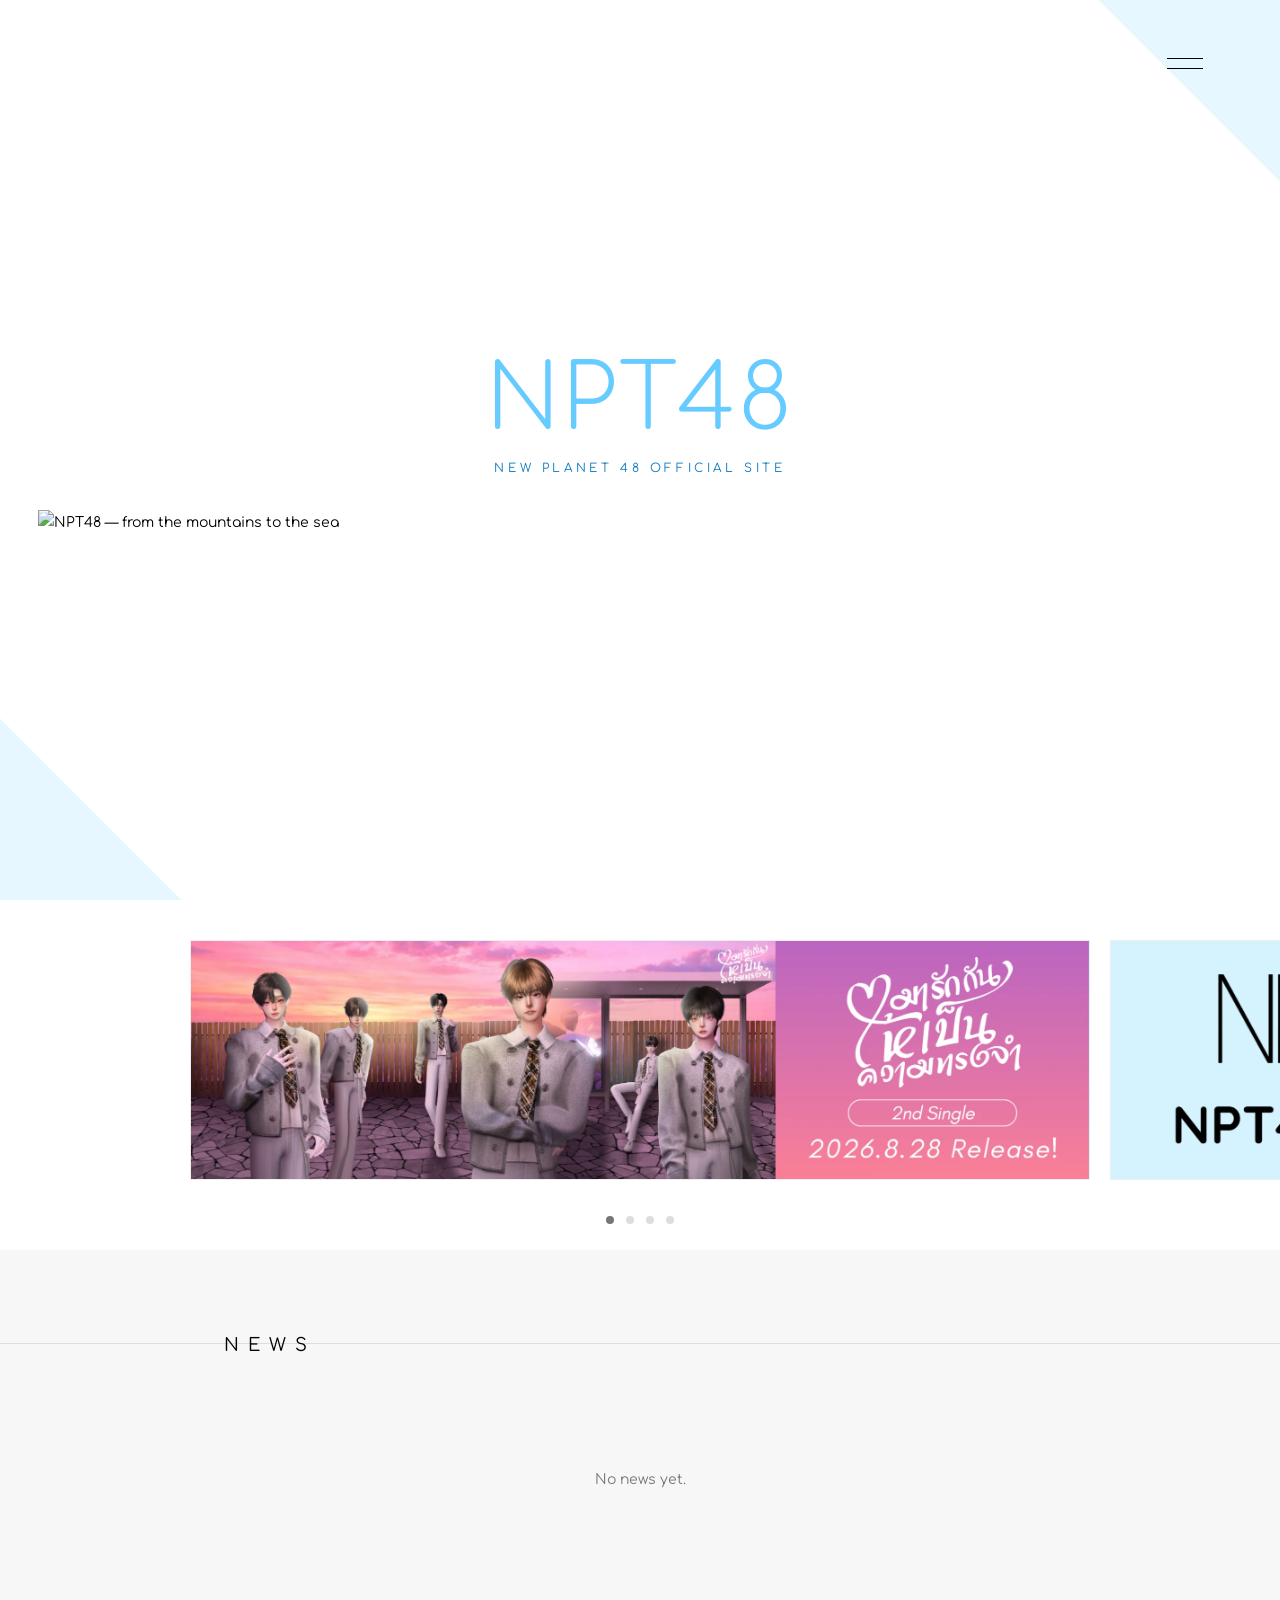
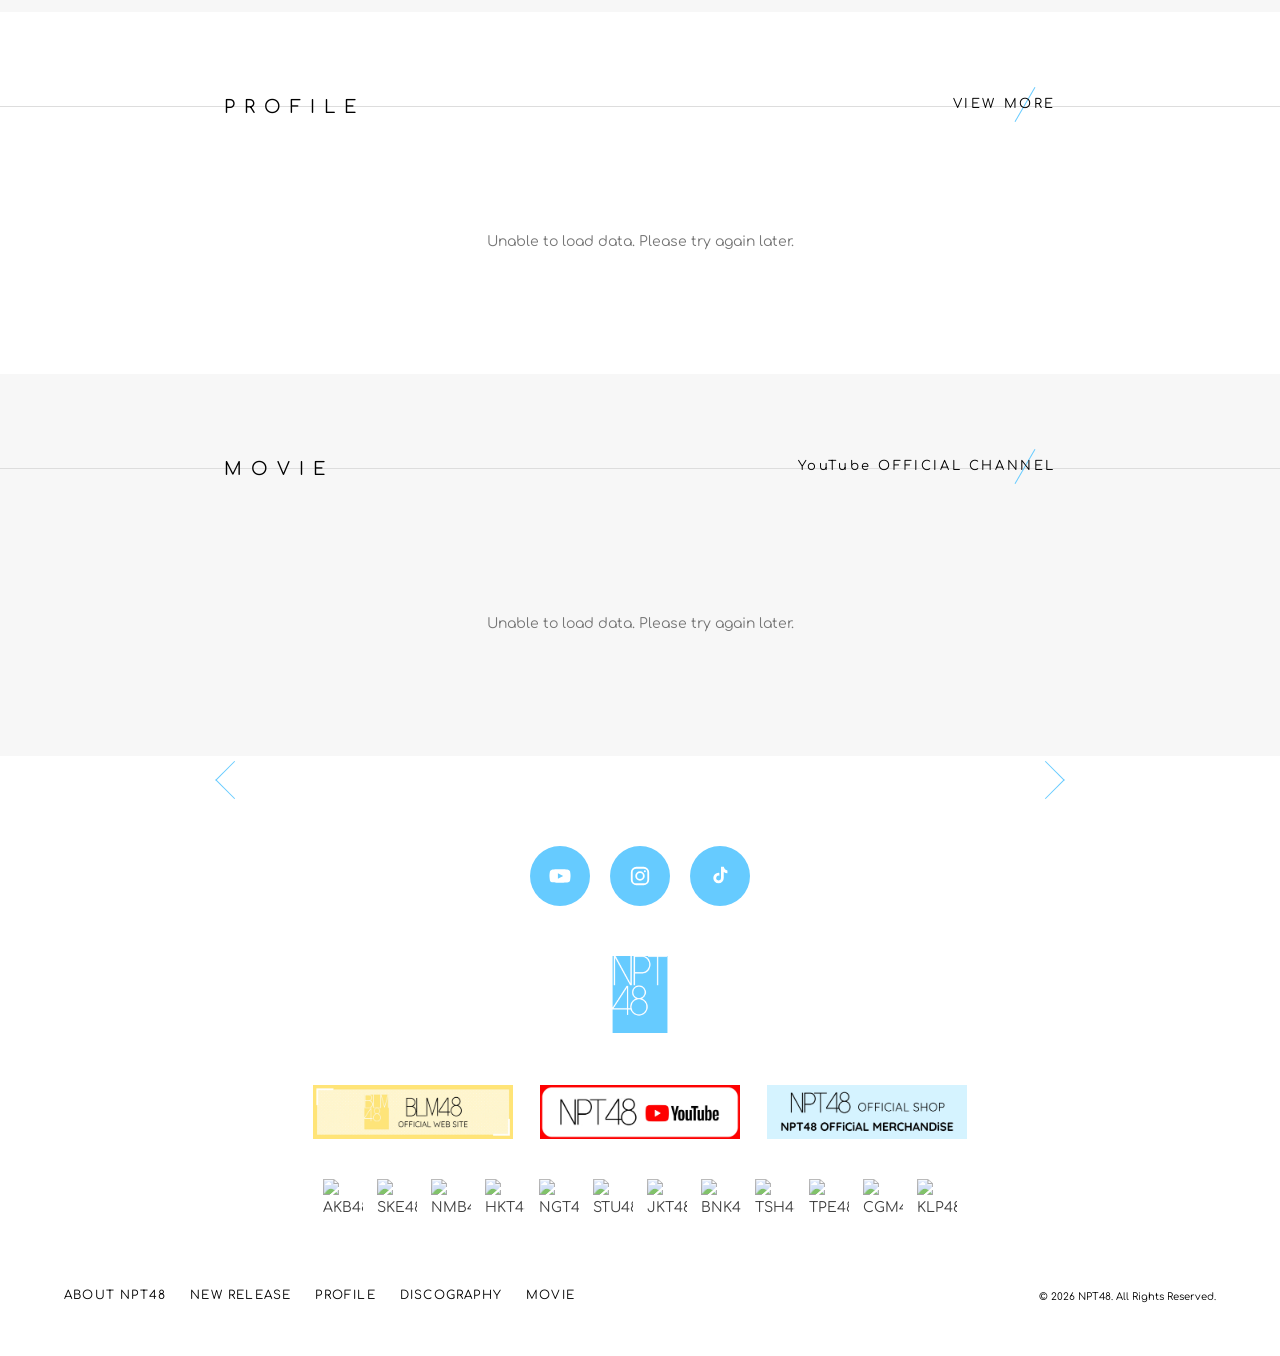
==== commit 6996d003: "Add a NEW RELEASE special page and swap the home slider to fixed banners The carousel under the hero" ====
--- a/index.html
+++ b/index.html
@@ -30,8 +30,13 @@
     </section>
 
     <!-- BANNER CAROUSEL -->
-    <div class="slider" id="slider" hidden>
-      <div class="slider-track" id="sliderTrack"></div>
+    <div class="slider" id="slider">
+      <div class="slider-track" id="sliderTrack">
+        <a href="release" class="banner-card"><img src="assets/images/slide-2nd-single.webp" alt="NPT48 2nd Single มารักกันให้เป็นความทรงจำ — 2026.8.28 Release!" width="2000" height="533" decoding="async"></a>
+        <div class="banner-card"><img src="assets/images/slide-shop.webp" alt="NPT48 Official Shop — NPT48 Official Merchandise" width="2000" height="533" loading="lazy" decoding="async"></div>
+        <div class="banner-card"><img src="assets/images/slide-fanclub.webp" alt="NPT48 Official Fan Club — Now accepting new memberships!" width="2000" height="533" loading="lazy" decoding="async"></div>
+        <div class="banner-card"><img src="assets/images/slide-app.webp" alt="NPT48 Official Fan Club — The official app has arrived!" width="2000" height="533" loading="lazy" decoding="async"></div>
+      </div>
       <button type="button" class="slider-arrow slider-arrow--prev" id="sliderPrev" aria-label="Previous"></button>
       <button type="button" class="slider-arrow slider-arrow--next" id="sliderNext" aria-label="Next"></button>
       <ul class="slider-dots" id="sliderDots"></ul>
@@ -264,21 +269,15 @@
       markCurrentMovie();
     }
 
-    // ---- Banner carousel (latest videos) ----
-    function renderSlider() {
-      var list = movies.slice(0, 5);
-      if (!list.length) return;
+    // ---- Banner carousel (fixed banners in the markup) ----
+    (function initSlider() {
       var track = document.getElementById('sliderTrack');
       var dots = document.getElementById('sliderDots');
-      track.innerHTML = list.map(function (mv, i) {
-        return '<a href="' + esc(mv.link) + '" class="banner-card" data-movie="' + i + '" title="' + esc(mv.title) + '"><img src="' + esc(mv.img) + '" alt="' + esc(mv.title) + '" loading="lazy" decoding="async" onerror="NPT48_DATA.imgFallback(this)"></a>';
-      }).join('');
-      dots.innerHTML = list.map(function (mv, i) {
+      var cards = track.children;
+      dots.innerHTML = Array.prototype.map.call(cards, function (c, i) {
         return '<li><button type="button" aria-label="Slide ' + (i + 1) + '" data-slide="' + i + '"></button></li>';
       }).join('');
-      document.getElementById('slider').hidden = false;
-
-      var cards = track.children;
+
       function goTo(i) {
         i = (i + cards.length) % cards.length;
         var c = cards[i];
@@ -310,7 +309,7 @@
       document.getElementById('slider').addEventListener('mouseenter', function () { hover = true; });
       document.getElementById('slider').addEventListener('mouseleave', function () { hover = false; });
       setInterval(function () { if (!hover && !document.hidden) goTo(current() + 1); }, 5000);
-    }
+    })();
 
     // ---- NEWS (latest videos + releases, newest first) ----
     var newsItems = [];
@@ -380,7 +379,6 @@
           return { date: parseDate(d.name), title: d.nameEN || '', desc: d.fullNameTH || '', link: d.fullNameEN || '#', img: D.getDirectImgLink(d.generation) };
         }).sort(function (a, b) { return (b.date ? b.date.getTime() : 0) - (a.date ? a.date.getTime() : 0); });
         renderMovies();
-        renderSlider();
         movies.forEach(function (mv, i) {
           newsItems.push({ date: mv.date, cat: 'MOVIE', title: mv.title + (mv.desc ? ' (' + mv.desc + ')' : ''), href: mv.link, movie: i });
         });
--- a/assets/css/site.css
+++ b/assets/css/site.css
@@ -51,12 +51,12 @@
 
 /* ---------- Header: floating wordmark + "≠" button ---------- */
 .brand {
-  position: fixed; top: 46px; left: 4%; z-index: 60;
+  position: fixed; top: 49px; left: 4%; z-index: 60;
   display: flex; align-items: center; gap: 10px;
   font-weight: 300; font-size: 28px; line-height: 1; letter-spacing: .02em;
   transition: opacity .4s, visibility .4s;
 }
-.brand img { width: 34px; height: 34px; object-fit: cover; }
+.brand img { width: auto; height: 30px; mix-blend-mode: multiply; }
 .brand:hover { opacity: .5; }
 body.is-home:not(.is-scrolled) .brand { opacity: 0; visibility: hidden; }
 body.menu-open .brand { opacity: 0; visibility: hidden; }
@@ -72,7 +72,6 @@
 }
 .nav-btn span:nth-child(1) { top: 0; }
 .nav-btn span:nth-child(2) { top: 10px; }
-.nav-btn span:nth-child(3) { top: 5px; transform: rotate(-55deg); }
 .nav-btn::after { content: ""; position: absolute; inset: -16px -6px; }
 .nav-btn:hover span:nth-child(1) { top: -2px; }
 .nav-btn:hover span:nth-child(2) { top: 12px; }
@@ -80,7 +79,6 @@
 body.menu-open .nav-btn span { background: #fff; }
 body.menu-open .nav-btn span:nth-child(1) { top: 6px; transform: rotate(90deg); }
 body.menu-open .nav-btn span:nth-child(2) { top: 6px; }
-body.menu-open .nav-btn span:nth-child(3) { opacity: 0; }
 
 @media (max-width: 767px) {
   /* On phones a soft white band keeps the wordmark readable over scrolled content */
@@ -90,7 +88,7 @@
   }
   body.is-home:not(.is-scrolled) .site-header::before, body.menu-open .site-header::before { opacity: 0; }
   .brand { top: 22px; left: 5%; font-size: 22px; }
-  .brand img { width: 28px; height: 28px; }
+  .brand img { height: 24px; }
   .nav-btn { top: 32px; right: 6%; width: 30px; }
 }
 
@@ -278,18 +276,18 @@
 }
 
 /* ---------- Home: banner carousel ---------- */
-.slider { position: relative; padding: 20px 0 50px; overflow: hidden; }
+.slider { --bnr-w: min(900px, 86vw); position: relative; padding: 20px 0 50px; overflow: hidden; }
 .slider-track {
   display: flex; gap: 20px; overflow-x: auto; scroll-snap-type: x mandatory;
-  scrollbar-width: none; padding: 20px max(24px, calc(50% - 300px));
+  scrollbar-width: none; padding: 20px calc((100% - var(--bnr-w)) / 2);
 }
 .slider-track::-webkit-scrollbar { display: none; }
 .banner-card {
-  flex: 0 0 600px; max-width: 86vw; scroll-snap-align: center;
-  aspect-ratio: 16 / 9; overflow: hidden; background: var(--gray); border: 1px solid #eee;
+  flex: 0 0 var(--bnr-w); scroll-snap-align: center;
+  aspect-ratio: 2000 / 533; overflow: hidden; background: var(--gray); border: 1px solid #eee;
 }
 .banner-card img { width: 100%; height: 100%; object-fit: cover; transition: opacity .3s; }
-.banner-card:hover img { opacity: .5; }
+a.banner-card:hover img { opacity: .5; }
 .slider-arrow, .rail-arrow {
   position: absolute; z-index: 3; top: 50%;
   width: 40px; height: 70px; margin-top: -35px;
@@ -302,8 +300,8 @@
 }
 .slider-arrow--next::before, .rail-arrow--next::before { transform: translate(-70%, -50%) rotate(-135deg); }
 .slider-arrow { top: calc(50% - 15px); }
-.slider-arrow--prev { left: calc(50% - 360px); }
-.slider-arrow--next { right: calc(50% - 360px); }
+.slider-arrow--prev { left: calc(50% - var(--bnr-w) / 2 - 60px); }
+.slider-arrow--next { right: calc(50% - var(--bnr-w) / 2 - 60px); }
 .slider:hover .slider-arrow, .rail-wrap:hover .rail-arrow, .rail-arrow:focus-visible { opacity: 1; }
 .slider-dots { position: absolute; bottom: 18px; left: 0; right: 0; display: flex; justify-content: center; gap: 12px; }
 .slider-dots button { width: 8px; height: 8px; border-radius: 50%; background: var(--line); transition: background .3s, transform .3s; }
@@ -370,8 +368,7 @@
   .movie-item { flex-basis: 84vw; }
 }
 
-/* ---------- SNS circles (above the footer) ---------- */
-.sns-block { padding: 90px 0 70px; background: #fff; }
+/* ---------- SNS circles (top of the footer) ---------- */
 .sns-circles { display: flex; justify-content: center; gap: 20px; }
 .sns-circles a {
   display: flex; align-items: center; justify-content: center;
@@ -382,14 +379,20 @@
 .sns-circles a:hover { color: var(--hover); background: var(--accent-dark); }
 
 /* ---------- Footer ---------- */
-.site-footer { background: var(--gray); padding: 60px 0 50px; text-align: center; }
+.site-footer { background: #fff; padding: 90px 0 50px; text-align: center; }
+.site-footer .sns-circles { margin-bottom: 50px; }
 .footer-logo { display: inline-block; margin-bottom: 44px; }
 .footer-logo img { width: clamp(64px, 6vw, 90px); height: auto; }
 .footer-logo:hover { opacity: .5; }
-.group-label { font-size: 11px; letter-spacing: .3em; color: var(--muted); margin-bottom: 14px; }
-.logo-grid { display: flex; flex-wrap: wrap; justify-content: center; gap: 8px; width: 70%; margin: 0 auto 50px; }
-.logo-grid img { width: 42px; height: auto; transition: opacity .3s; }
-.logo-grid a:hover img { opacity: .5; }
+.logo-grid { display: flex; flex-wrap: wrap; align-items: center; justify-content: center; gap: 8px 14px; max-width: 760px; margin: 0 auto 50px; }
+.logo-grid a { opacity: .75; transition: opacity .3s; }
+.logo-grid img { width: 40px; height: auto; }
+.logo-grid a:hover { opacity: 1; }
+.bnr-list { display: flex; flex-wrap: wrap; justify-content: center; gap: 12px 3%; width: 70%; margin: 0 auto 40px; }
+.bnr-list li { width: 22%; min-width: 200px; line-height: 0; }
+.bnr-list img { width: 100%; height: auto; }
+.bnr-list a { display: block; transition: opacity .3s; }
+.bnr-list a:hover { opacity: .5; }
 .footer-info {
   display: flex; flex-wrap: wrap; align-items: flex-end; justify-content: space-between; gap: 16px;
   width: 90%; margin: 0 auto;
@@ -402,6 +405,8 @@
   .footer-menu { justify-content: center; }
   .footer-copy { margin: 0; }
   .logo-grid { width: 90%; }
+  .bnr-list { width: 88%; }
+  .bnr-list li { width: 100%; min-width: 0; max-width: 320px; }
 }
 
 /* ---------- Category tabs (team filter, discography types) ---------- */
@@ -502,3 +507,150 @@
 .about .message p { margin: 0; }
 .about .message span { display: block; text-align: right; margin-top: 10px; color: var(--muted); font-size: 12px; }
 @media (max-width: 767px) { .about .lead { margin-bottom: 44px; } .about .message { padding: 22px; border-width: 8px; } }
+
+/* =========================================================
+   NEW RELEASE special site (release.html), modelled on the
+   ≠ME single special sites: opening loader, full-screen key
+   visual, the KV blurred behind the page, big serif section
+   titles, product boxes and pill buttons — in the pink/violet
+   sunset of the 2nd single artwork instead of sky blue.
+   ========================================================= */
+body.rl {
+  --rl-ink: #4b2a5e;        /* plum, for titles and body text */
+  --rl-pink: #c94a79;       /* buttons and labels (white text passes AA) */
+  --rl-pink-pale: #f3c3d6;
+  --rl-violet: #a86bd6;
+  --rl-serif: "Cormorant Garamond", "Noto Sans Thai", serif;
+  background: #f4e6f1; color: var(--rl-ink);
+}
+
+/* Loader */
+.rl-loader {
+  position: fixed; inset: 0; z-index: 200;
+  display: grid; place-items: center; padding: 0 24px; text-align: center; color: #fff;
+  background: linear-gradient(160deg, var(--rl-violet), #f28bb0);
+  transition: opacity .8s ease, visibility .8s;
+}
+.rl-loader.is-done { opacity: 0; visibility: hidden; }
+.rl-loader-logo { animation: rlLoaderIn 1s ease both; }
+.rl-loader-logo span { display: block; font-size: 12px; letter-spacing: .4em; margin-bottom: 14px; }
+.rl-loader-logo b { display: block; font-weight: 300; font-size: clamp(26px, 4vw, 44px); line-height: 1.3; }
+@keyframes rlLoaderIn { from { opacity: 0; transform: translateY(12px); } to { opacity: 1; transform: none; } }
+
+/* Blurred KV behind everything */
+.rl-bg { position: fixed; inset: 0; z-index: -1; overflow: hidden; }
+.rl-bg img { width: 100%; height: 100%; object-fit: cover; filter: blur(40px) saturate(1.15); transform: scale(1.2); }
+.rl-bg::after { content: ""; position: absolute; inset: 0; background: rgba(255, 245, 250, .5); }
+
+/* Key visual */
+.rl-fv { position: relative; height: 100vh; height: 100svh; min-height: 560px; overflow: hidden; background: #2b1838; }
+.rl-kv {
+  position: absolute; inset: 0; width: 100%; height: 100%; object-fit: cover; object-position: 50% 40%;
+  transform: scale(1.08); transition: transform 2.4s cubic-bezier(.2, .7, .2, 1);
+}
+.rl-fv::after {
+  content: ""; position: absolute; inset: 0; pointer-events: none;
+  background: linear-gradient(to top, rgba(58, 22, 70, .7), rgba(58, 22, 70, 0) 55%);
+}
+.rl-ready .rl-kv { transform: none; }
+.rl-fv-txt { position: absolute; z-index: 2; left: 6%; bottom: 9%; color: #fff; }
+.rl-fv-txt > * { opacity: 0; transform: translateY(16px); transition: opacity .8s ease, transform .8s ease; }
+.rl-ready .rl-fv-txt > * { opacity: 1; transform: none; }
+.rl-ready .rl-fv-txt > :nth-child(2) { transition-delay: .15s; }
+.rl-ready .rl-fv-txt > :nth-child(3) { transition-delay: .3s; }
+.rl-ready .rl-fv-txt > :nth-child(4) { transition-delay: .45s; }
+.rl-fv-eyebrow { font-size: 12px; letter-spacing: .4em; margin-bottom: 12px; }
+.rl-fv-tit { font-weight: 300; font-size: clamp(36px, 5.4vw, 74px); line-height: 1.22; text-shadow: 0 2px 24px rgba(58, 22, 70, .35); }
+.rl-fv-tit small { display: block; margin-top: 12px; font-family: "Comfortaa", sans-serif; font-size: clamp(12px, 1.2vw, 16px); letter-spacing: .2em; }
+.rl-fv-pill {
+  display: inline-block; margin-top: 26px; padding: 5px 34px 4px; border: 1px solid #fff; border-radius: 999px;
+  font-size: clamp(13px, 1.3vw, 18px); letter-spacing: .1em;
+}
+.rl-fv-date { margin-top: 10px; font-size: clamp(22px, 2.8vw, 40px); letter-spacing: .1em; }
+.rl-fv-nav { position: absolute; z-index: 2; right: 6%; bottom: 9%; display: flex; flex-direction: column; align-items: flex-end; gap: 6px; }
+.rl-fv-nav a { color: #fff; font-family: var(--rl-serif); font-size: 26px; font-weight: 300; letter-spacing: .04em; line-height: 1.3; }
+.rl-fv-nav a:hover { opacity: .6; }
+.rl-scroll {
+  position: absolute; z-index: 2; right: 2.4%; top: 50%; transform: translateY(-50%);
+  display: flex; flex-direction: column; align-items: center; gap: 10px; color: #fff;
+}
+.rl-scroll span { writing-mode: vertical-rl; font-size: 11px; letter-spacing: .2em; }
+.rl-scroll i { position: relative; width: 1px; height: 64px; background: rgba(255, 255, 255, .35); overflow: hidden; }
+.rl-scroll i::after { content: ""; position: absolute; left: 0; width: 100%; background: #fff; animation: scrollLine 2s ease-in-out infinite; }
+
+/* Sections */
+body.rl main { overflow-x: clip; }  /* titles slide in from just outside the column */
+.rl-container { width: min(1140px, 90%); margin: 0 auto; padding: 30px 0 140px; }
+.rl-sec { padding-top: 110px; scroll-margin-top: 20px; }
+.rl-tit {
+  margin-bottom: 56px; font-family: var(--rl-serif); font-weight: 300; line-height: 1;
+  font-size: clamp(56px, 9vw, 112px); letter-spacing: .02em; color: var(--rl-ink);
+}
+.rl-tit[data-pop] { transform: translateX(-40px); transition-duration: .9s; }
+.rl-tit--rev { text-align: right; }
+.rl-tit--rev[data-pop] { transform: translateX(40px); }
+.rl-tit[data-pop].in-view { transform: none; }
+
+.rl-movs { display: grid; gap: 56px; }
+.rl-mov-frame { position: relative; aspect-ratio: 16 / 9; background: #000; box-shadow: 0 24px 50px rgba(75, 42, 94, .22); }
+.rl-mov-frame iframe { position: absolute; inset: 0; width: 100%; height: 100%; border: 0; }
+.rl-mov figcaption { margin-top: 16px; font-size: 14px; letter-spacing: .04em; }
+.rl-mov figcaption span, .rl-chip {
+  display: inline-block; margin: 0 10px; padding: 3px 9px 2px; border: 1px solid var(--rl-pink);
+  color: var(--rl-pink); font-size: 10px; line-height: 1.4; letter-spacing: .1em; vertical-align: middle;
+}
+.rl-chip { margin: 0 12px 0 0; }
+
+.rl-product { display: grid; grid-template-columns: 1fr 1fr; gap: 0 6%; align-items: start; margin-bottom: 100px; }
+.rl-product:last-child { margin-bottom: 0; }
+.rl-product--rev .rl-product-img { order: 2; }
+.rl-product-img { aspect-ratio: 1; overflow: hidden; background: #fff; box-shadow: 0 24px 50px rgba(75, 42, 94, .2); }
+.rl-product-img img { width: 100%; height: 100%; object-fit: cover; }
+.rl-product-type { font-size: clamp(26px, 2.8vw, 38px); font-weight: 700; letter-spacing: .02em; line-height: 1.2; }
+.rl-product-name { margin-top: 8px; font-size: clamp(18px, 1.7vw, 22px); font-weight: 400; line-height: 1.5; }
+.rl-product-meta { margin: 14px 0 26px; font-size: 13px; letter-spacing: .06em; }
+.rl-box { margin-bottom: 22px; }
+.rl-box-label {
+  display: inline-block; padding: 3px 10px 2px; background: var(--rl-pink); color: #fff;
+  font-size: 11px; font-weight: 700; letter-spacing: .1em;
+}
+.rl-tracks, .rl-box-txt { background: rgba(255, 255, 255, .92); padding: 6px 20px; }
+.rl-box-txt { padding: 14px 20px; font-size: 13px; }
+.rl-tracks li { padding: 12px 0; border-bottom: 1px dashed var(--rl-pink-pale); color: var(--rl-pink); font-size: 13px; line-height: 1.6; }
+.rl-tracks li:last-child { border-bottom: 0; }
+.rl-tracks b { display: inline-block; width: 2.4em; font-weight: 400; }
+
+.rl-btn {
+  display: inline-flex; align-items: center; justify-content: center; min-width: 240px;
+  padding: 18px 36px; border-radius: 999px; background: var(--rl-pink); color: #fff;
+  font-size: 14px; font-weight: 500; letter-spacing: .04em; line-height: 1.4; text-align: center;
+  box-shadow: 0 6px 18px rgba(201, 74, 121, .3); transition: transform .3s, box-shadow .3s, background .3s;
+}
+.rl-btn:hover { transform: translateY(-3px); background: #b33a68; box-shadow: 0 10px 22px rgba(201, 74, 121, .38); }
+.rl-btn--sm { min-width: 0; padding: 13px 30px; font-size: 13px; }
+
+.rl-specials { display: grid; grid-template-columns: 1fr 1fr; gap: 36px; }
+.rl-special {
+  padding: 36px 32px 40px; background: #fff; text-align: center;
+  border-left: 6px solid var(--rl-pink); box-shadow: 10px 10px 0 var(--rl-pink-pale);
+}
+.rl-special--wide { grid-column: 1 / -1; }
+.rl-special-tit { margin-bottom: 24px; color: var(--rl-pink); font-size: 20px; font-weight: 700; letter-spacing: .04em; }
+.rl-btns { display: flex; flex-wrap: wrap; justify-content: center; gap: 20px; }
+
+@media (max-width: 767px) {
+  .rl-fv { min-height: 520px; }
+  .rl-kv { object-position: 38% 40%; }
+  .rl-fv-txt { left: 7%; right: 7%; bottom: 15%; }
+  .rl-fv-nav { left: 7%; right: auto; bottom: 5%; flex-direction: row; gap: 18px; }
+  .rl-fv-nav a { font-size: 18px; }
+  .rl-scroll { display: none; }
+  .rl-sec { padding-top: 80px; }
+  .rl-tit { margin-bottom: 36px; }
+  .rl-movs { gap: 36px; }
+  .rl-product { grid-template-columns: 1fr; gap: 28px; margin-bottom: 70px; }
+  .rl-product--rev .rl-product-img { order: 0; }
+  .rl-specials { grid-template-columns: 1fr; gap: 28px; }
+  .rl-special { padding: 28px 20px 32px; }
+  .rl-btn { min-width: 0; width: 100%; }
+}
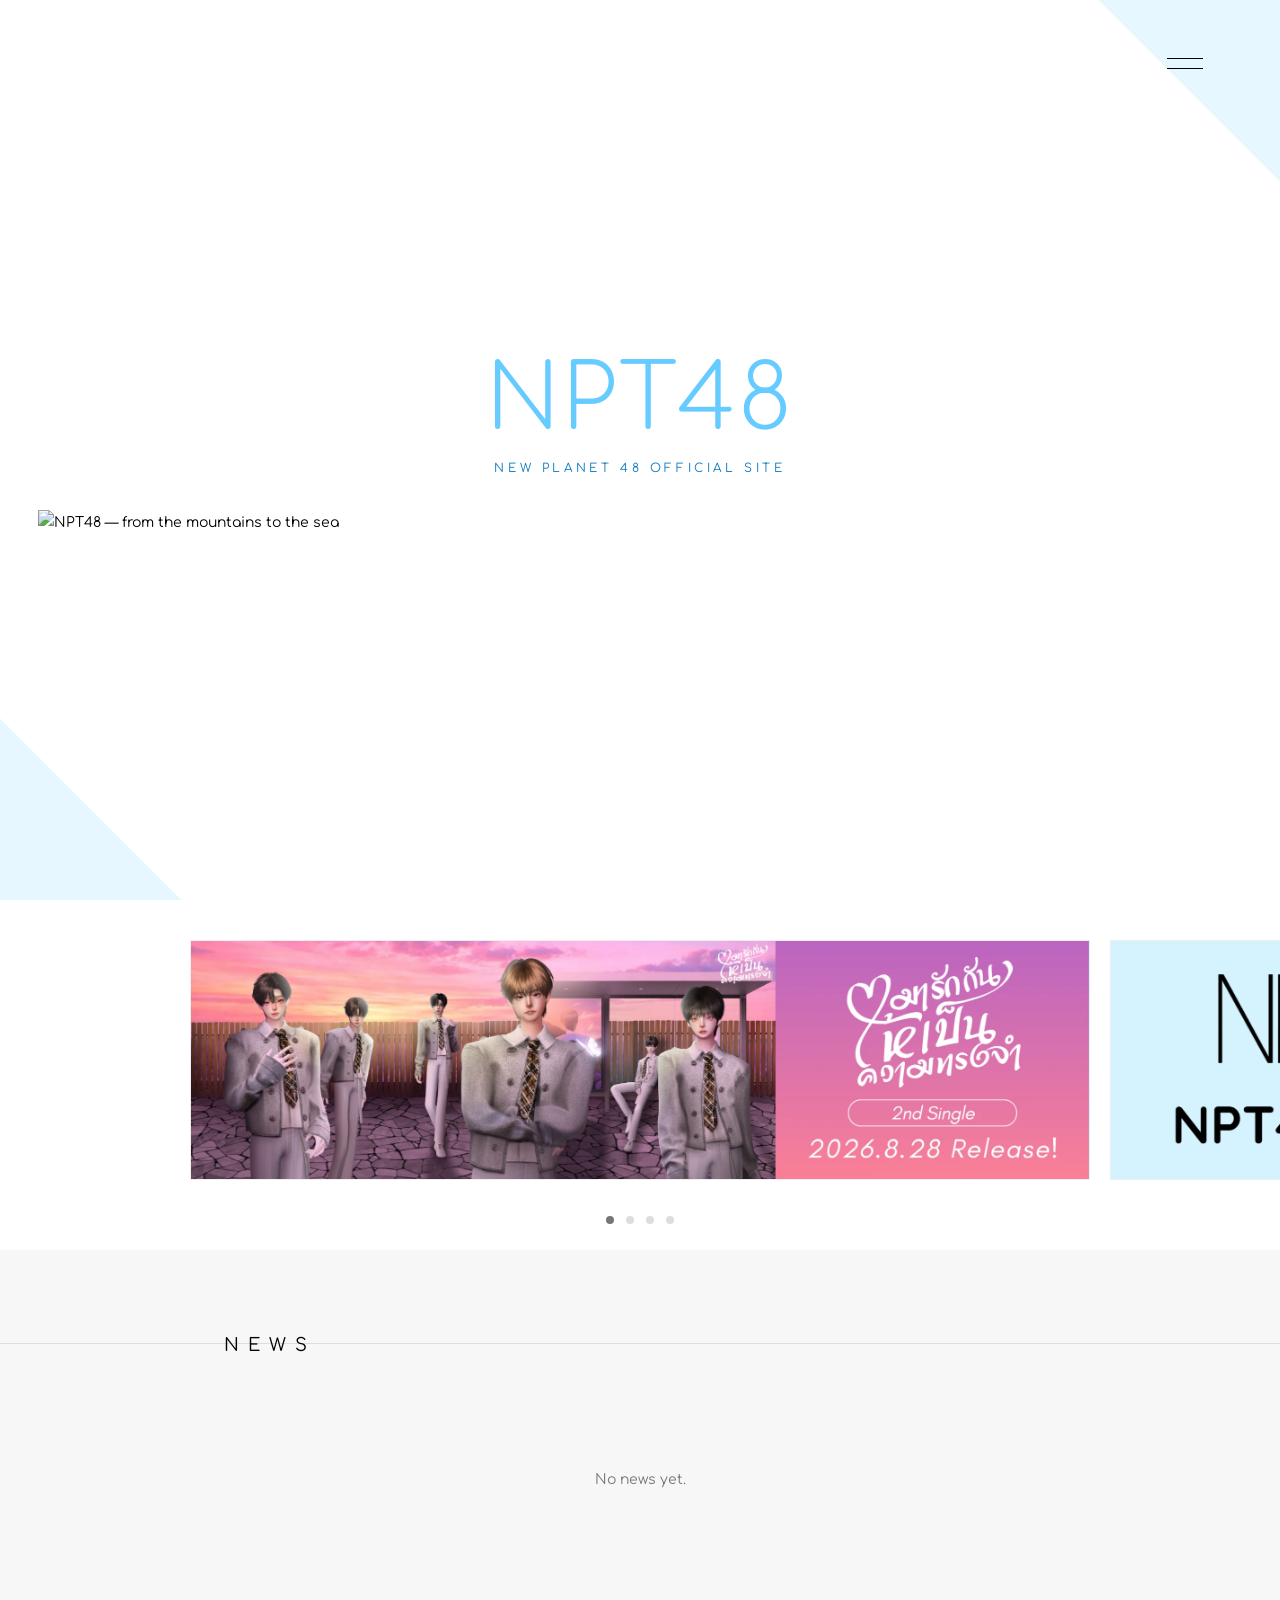
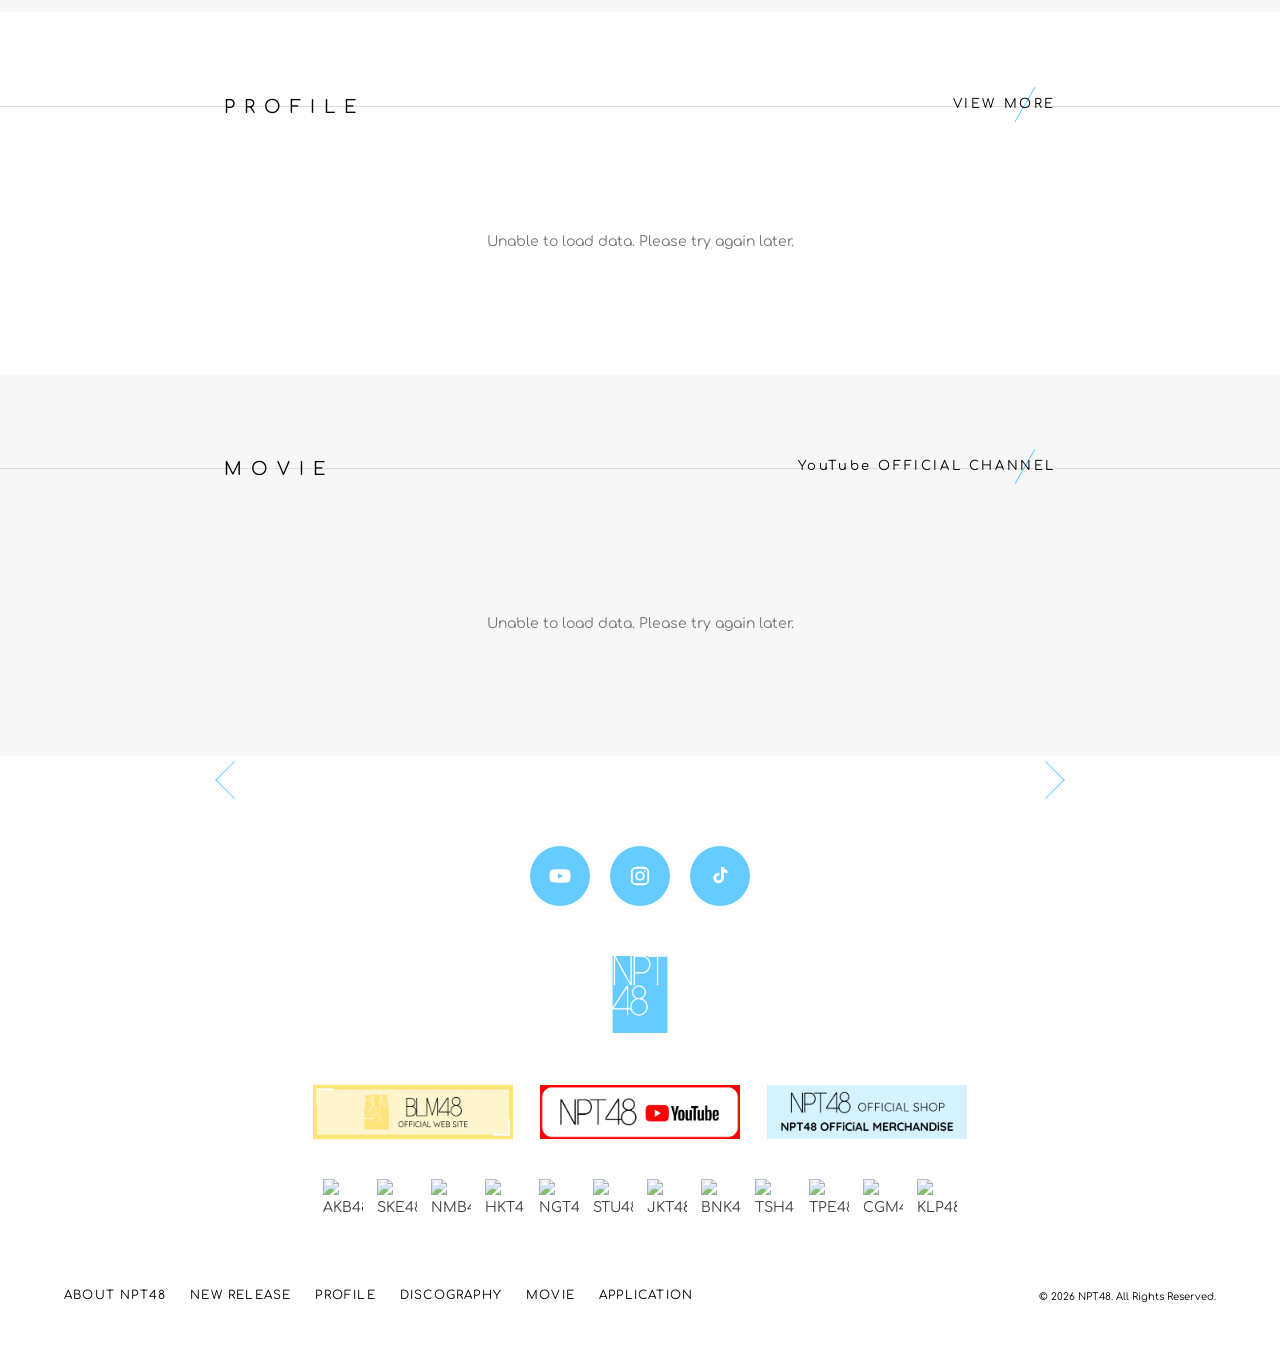
==== commit 32b3788d: "Add NPT48 APPLICATION and Official App pages, after the BLM48 site app.html and app-introduction.htm" ====
--- a/index.html
+++ b/index.html
@@ -34,8 +34,8 @@
       <div class="slider-track" id="sliderTrack">
         <a href="release" class="banner-card"><img src="assets/images/slide-2nd-single.webp" alt="NPT48 2nd Single มารักกันให้เป็นความทรงจำ — 2026.8.28 Release!" width="2000" height="533" decoding="async"></a>
         <div class="banner-card"><img src="assets/images/slide-shop.webp" alt="NPT48 Official Shop — NPT48 Official Merchandise" width="2000" height="533" loading="lazy" decoding="async"></div>
-        <div class="banner-card"><img src="assets/images/slide-fanclub.webp" alt="NPT48 Official Fan Club — Now accepting new memberships!" width="2000" height="533" loading="lazy" decoding="async"></div>
-        <div class="banner-card"><img src="assets/images/slide-app.webp" alt="NPT48 Official Fan Club — The official app has arrived!" width="2000" height="533" loading="lazy" decoding="async"></div>
+        <a href="app" class="banner-card"><img src="assets/images/slide-fanclub.webp" alt="NPT48 Official Fan Club — Now accepting new memberships!" width="2000" height="533" loading="lazy" decoding="async"></a>
+        <a href="app-introduction" class="banner-card"><img src="assets/images/slide-app.webp" alt="NPT48 Official Fan Club — The official app has arrived!" width="2000" height="533" loading="lazy" decoding="async"></a>
       </div>
       <button type="button" class="slider-arrow slider-arrow--prev" id="sliderPrev" aria-label="Previous"></button>
       <button type="button" class="slider-arrow slider-arrow--next" id="sliderNext" aria-label="Next"></button>
--- a/assets/css/site.css
+++ b/assets/css/site.css
@@ -517,7 +517,7 @@
    ========================================================= */
 body.rl {
   --rl-ink: #4b2a5e;        /* plum, for titles and body text */
-  --rl-pink: #c94a79;       /* buttons and labels (white text passes AA) */
+  --rl-pink: #bd3e6d;       /* buttons and labels (white text passes AA) */
   --rl-pink-pale: #f3c3d6;
   --rl-violet: #a86bd6;
   --rl-serif: "Cormorant Garamond", "Noto Sans Thai", serif;
@@ -528,7 +528,7 @@
 .rl-loader {
   position: fixed; inset: 0; z-index: 200;
   display: grid; place-items: center; padding: 0 24px; text-align: center; color: #fff;
-  background: linear-gradient(160deg, var(--rl-violet), #f28bb0);
+  background: linear-gradient(160deg, #8f55c2, var(--rl-pink));  /* dark enough for white text */
   transition: opacity .8s ease, visibility .8s;
 }
 .rl-loader.is-done { opacity: 0; visibility: hidden; }
@@ -560,8 +560,8 @@
 .rl-ready .rl-fv-txt > :nth-child(3) { transition-delay: .3s; }
 .rl-ready .rl-fv-txt > :nth-child(4) { transition-delay: .45s; }
 .rl-fv-eyebrow { font-size: 12px; letter-spacing: .4em; margin-bottom: 12px; }
-.rl-fv-tit { font-weight: 300; font-size: clamp(36px, 5.4vw, 74px); line-height: 1.22; text-shadow: 0 2px 24px rgba(58, 22, 70, .35); }
-.rl-fv-tit small { display: block; margin-top: 12px; font-family: "Comfortaa", sans-serif; font-size: clamp(12px, 1.2vw, 16px); letter-spacing: .2em; }
+.rl-fv-tit { font-weight: 300; font-size: clamp(36px, 5.4vw, 74px); line-height: 1.22; text-shadow: 0 1px 12px rgba(0, 0, 0, .3); }
+.rl-fv-tit small { display: block; margin-top: 12px; font-family: "Comfortaa", sans-serif; font-size: clamp(12px, 1.2vw, 16px); letter-spacing: .1em; }
 .rl-fv-pill {
   display: inline-block; margin-top: 26px; padding: 5px 34px 4px; border: 1px solid #fff; border-radius: 999px;
   font-size: clamp(13px, 1.3vw, 18px); letter-spacing: .1em;
@@ -592,23 +592,23 @@
 .rl-tit[data-pop].in-view { transform: none; }
 
 .rl-movs { display: grid; gap: 56px; }
-.rl-mov-frame { position: relative; aspect-ratio: 16 / 9; background: #000; box-shadow: 0 24px 50px rgba(75, 42, 94, .22); }
+.rl-mov-frame { position: relative; aspect-ratio: 16 / 9; background: #000; box-shadow: 0 24px 50px rgba(0, 0, 0, .2); }
 .rl-mov-frame iframe { position: absolute; inset: 0; width: 100%; height: 100%; border: 0; }
 .rl-mov figcaption { margin-top: 16px; font-size: 14px; letter-spacing: .04em; }
 .rl-mov figcaption span, .rl-chip {
   display: inline-block; margin: 0 10px; padding: 3px 9px 2px; border: 1px solid var(--rl-pink);
-  color: var(--rl-pink); font-size: 10px; line-height: 1.4; letter-spacing: .1em; vertical-align: middle;
+  color: var(--rl-pink); font-size: 11px; line-height: 1.4; letter-spacing: .08em; vertical-align: middle;
 }
 .rl-chip { margin: 0 12px 0 0; }
 
 .rl-product { display: grid; grid-template-columns: 1fr 1fr; gap: 0 6%; align-items: start; margin-bottom: 100px; }
 .rl-product:last-child { margin-bottom: 0; }
 .rl-product--rev .rl-product-img { order: 2; }
-.rl-product-img { aspect-ratio: 1; overflow: hidden; background: #fff; box-shadow: 0 24px 50px rgba(75, 42, 94, .2); }
+.rl-product-img { aspect-ratio: 1; overflow: hidden; background: #fff; box-shadow: 0 24px 50px rgba(0, 0, 0, .18); }
 .rl-product-img img { width: 100%; height: 100%; object-fit: cover; }
 .rl-product-type { font-size: clamp(26px, 2.8vw, 38px); font-weight: 700; letter-spacing: .02em; line-height: 1.2; }
 .rl-product-name { margin-top: 8px; font-size: clamp(18px, 1.7vw, 22px); font-weight: 400; line-height: 1.5; }
-.rl-product-meta { margin: 14px 0 26px; font-size: 13px; letter-spacing: .06em; }
+.rl-product-meta { margin: 14px 0 26px; font-size: 13px; letter-spacing: .03em; }
 .rl-box { margin-bottom: 22px; }
 .rl-box-label {
   display: inline-block; padding: 3px 10px 2px; background: var(--rl-pink); color: #fff;
@@ -624,15 +624,15 @@
   display: inline-flex; align-items: center; justify-content: center; min-width: 240px;
   padding: 18px 36px; border-radius: 999px; background: var(--rl-pink); color: #fff;
   font-size: 14px; font-weight: 500; letter-spacing: .04em; line-height: 1.4; text-align: center;
-  box-shadow: 0 6px 18px rgba(201, 74, 121, .3); transition: transform .3s, box-shadow .3s, background .3s;
-}
-.rl-btn:hover { transform: translateY(-3px); background: #b33a68; box-shadow: 0 10px 22px rgba(201, 74, 121, .38); }
+  box-shadow: 0 6px 18px rgba(0, 0, 0, .12); transition: transform .3s, box-shadow .3s, background .3s;
+}
+.rl-btn:hover { transform: translateY(-3px); background: #a6335e; box-shadow: 0 10px 22px rgba(0, 0, 0, .16); }
 .rl-btn--sm { min-width: 0; padding: 13px 30px; font-size: 13px; }
 
 .rl-specials { display: grid; grid-template-columns: 1fr 1fr; gap: 36px; }
 .rl-special {
   padding: 36px 32px 40px; background: #fff; text-align: center;
-  border-left: 6px solid var(--rl-pink); box-shadow: 10px 10px 0 var(--rl-pink-pale);
+  box-shadow: 10px 10px 0 var(--rl-pink-pale);
 }
 .rl-special--wide { grid-column: 1 / -1; }
 .rl-special-tit { margin-bottom: 24px; color: var(--rl-pink); font-size: 20px; font-weight: 700; letter-spacing: .04em; }
@@ -654,3 +654,271 @@
   .rl-special { padding: 28px 20px 32px; }
   .rl-btn { min-width: 0; width: 100%; }
 }
+
+/* =========================================================
+   APPLICATION pages (app.html, app-introduction.html), after
+   the BLM48 site's fan-club pages: grid paper, scalloped white
+   cards, slanted bands, "PICK UP" features and bouncy outlined
+   titles — with NPT48 sky blue in place of BLM48 gold.
+   ========================================================= */
+body.app-body {
+  --ap-sky: var(--accent);         /* #66cbff */
+  --ap-sky-deep: var(--accent-dark);
+  --ap-sky-pale: #e3f5ff;
+  --ap-band: #d6f0ff;
+  --ap-paper: #f4fbff;
+  --ap-ink: #222;
+  --ap-ink-soft: #555;
+  --ap-label: #0b6fa8;             /* deep sky for small text on pale blue */
+  --ap-icon: #1b8fd0;
+  --ap-line: #e2e8ec;
+  --ap-thai: "K2D", "Noto Sans Thai", sans-serif;
+  color: var(--ap-ink);
+}
+.app-page, .ai-page { padding-top: 130px; }
+@media (max-width: 767px) { .app-page, .ai-page { padding-top: 96px; } }
+
+/* Outlined, stacked "pop" lettering (split per letter by pop-title.js) */
+.pop-title {
+  --pop-line: var(--ap-sky-deep);
+  --pop-shade: #bfe8ff;
+  position: relative; z-index: 0; display: inline-block;
+  font-family: "Fredoka", "K2D", sans-serif; font-weight: 700; line-height: 1.1; letter-spacing: .03em;
+  color: #fff; -webkit-text-stroke: .075em var(--pop-line); paint-order: stroke fill;
+}
+.pop-title .pop-ch { position: relative; display: inline-block; white-space: pre; }
+.pop-title .pop-ch::before, .pop-title .pop-ch::after {
+  content: attr(data-ch); position: absolute; left: 0; top: 0;
+  color: var(--pop-shade); -webkit-text-stroke: .075em var(--pop-line); paint-order: stroke fill;
+}
+.pop-title .pop-ch::before { transform: translate(.06em, .06em); z-index: -1; }
+.pop-title .pop-ch::after { transform: translate(.12em, .12em); z-index: -2; color: #eef9ff; }
+.pop-title.is-split .pop-ch { opacity: 0; }
+.pop-title.is-in .pop-ch { opacity: 1; animation: popIn .7s cubic-bezier(.34, 1.56, .64, 1) both; animation-delay: calc(.15s + var(--i, 0) * .06s); }
+.pop-title.is-in.is-floating .pop-ch { animation: popFloat 2.8s ease-in-out infinite; animation-delay: calc(var(--i, 0) * -.18s); }
+@keyframes popIn {
+  0% { opacity: 0; transform: translateY(.6em) scale(.4) rotate(-12deg); }
+  60% { opacity: 1; }
+  100% { opacity: 1; transform: none; }
+}
+@keyframes popFloat { 0%, 100% { transform: translateY(0); } 50% { transform: translateY(-.07em); } }
+
+.app-page {
+  background:
+    linear-gradient(rgba(102, 203, 255, .14) 1px, transparent 1px) 0 0 / 28px 28px,
+    linear-gradient(90deg, rgba(102, 203, 255, .14) 1px, transparent 1px) 0 0 / 28px 28px,
+    var(--ap-paper);
+  overflow: hidden;
+}
+.app-inner { width: min(960px, calc(100% - 32px)); margin: 0 auto; }
+
+/* Scalloped edge: circles of diameter 2r tiled round the box, the middle filled in */
+.scallop {
+  --r: 14px;
+  background: #fff;
+  -webkit-mask:
+    linear-gradient(#000 0 0) 50% / calc(100% - 2 * var(--r)) calc(100% - 2 * var(--r)) no-repeat,
+    radial-gradient(farthest-side, #000 97%, #0000) 0 0 / calc(2 * var(--r)) calc(2 * var(--r)) round;
+  mask:
+    linear-gradient(#000 0 0) 50% / calc(100% - 2 * var(--r)) calc(100% - 2 * var(--r)) no-repeat,
+    radial-gradient(farthest-side, #000 97%, #0000) 0 0 / calc(2 * var(--r)) calc(2 * var(--r)) round;
+}
+.app-more-item, .app-step, .app-info-box { --r: 10px; }
+@media (max-width: 760px) { .scallop { --r: 10px; } }
+.scallop-shadow { filter: drop-shadow(0 10px 24px rgba(0, 0, 0, .08)); }
+
+.app-btn {
+  display: inline-flex; align-items: center; justify-content: center; gap: 10px;
+  min-width: min(300px, 100%); padding: 17px 34px; border-radius: 999px;
+  background: var(--ap-sky); color: #000;
+  font-family: var(--ap-thai); font-size: 15px; font-weight: 700; letter-spacing: .02em;
+  box-shadow: 0 6px 0 var(--ap-sky-deep); transition: transform .15s, box-shadow .15s;
+}
+.app-btn:hover { transform: translateY(3px); box-shadow: 0 3px 0 var(--ap-sky-deep); }
+.app-btn.is-line { background: #00843b; color: #fff; box-shadow: 0 6px 0 #005c29; }
+.app-btn.is-line:hover { box-shadow: 0 3px 0 #005c29; }
+.app-more-link { margin-top: 22px; }
+.app-more-link a { position: relative; padding-bottom: 3px; font-size: 12px; letter-spacing: .1em; border-bottom: 1px solid #bbb; }
+.app-more-link a:hover { border-color: var(--ap-ink); }
+
+/* Hero */
+.app-hero { position: relative; padding: 10px 0 clamp(70px, 10vw, 110px); }
+.app-hero-card { position: relative; z-index: 1; width: min(560px, 100%); margin: 0 auto; padding: clamp(44px, 7vw, 64px) clamp(26px, 6vw, 56px); text-align: center; }
+.app-hero-brand { display: flex; align-items: center; justify-content: center; gap: 12px; flex-wrap: wrap; margin-bottom: 12px; }
+.app-hero-brand img { height: clamp(28px, 5vw, 38px); width: auto; }
+.app-hero-brand small { font-size: clamp(14px, 2.6vw, 18px); letter-spacing: .08em; }
+.app-hero-title { font-size: clamp(44px, 11vw, 76px); margin: 4px 0 2px; }
+.app-hero-free {
+  display: inline-flex; align-items: baseline; gap: 6px; margin: 16px 0 26px;
+  padding: 6px 18px; border-radius: 999px; background: var(--ap-sky-pale); font-size: 14px;
+}
+.app-hero-free strong { font-size: 24px; }
+.app-hero-qr { display: flex; align-items: center; justify-content: center; gap: 16px; margin-top: 26px; text-align: left; font-size: 12px; color: var(--ap-ink-soft); line-height: 1.7; }
+.app-hero-qr img, .ai-qr img { width: 84px; height: 84px; border-radius: 10px; border: 1px solid var(--ap-line); padding: 6px; background: #fff; }
+
+.app-hero-deco { position: absolute; inset: 0; pointer-events: none; }
+.app-hero-deco span {
+  position: absolute; width: clamp(90px, 16vw, 170px); aspect-ratio: 1; border-radius: 26px;
+  display: grid; place-items: center; font-size: clamp(28px, 5vw, 50px); color: #fff;
+  box-shadow: 0 10px 22px rgba(0, 0, 0, .08);
+}
+.app-hero-deco span:nth-child(1) { left: -2%; top: 8%; background: #f19bc2; transform: rotate(-9deg); }
+.app-hero-deco span:nth-child(2) { right: -1%; top: 2%; background: var(--ap-sky); transform: rotate(8deg); }
+.app-hero-deco span:nth-child(3) { left: 4%; bottom: 14%; background: #ffd04d; transform: rotate(6deg); }
+.app-hero-deco span:nth-child(4) { right: 3%; bottom: 10%; background: #b79ae6; transform: rotate(-7deg); }
+@media (max-width: 700px) {
+  .app-hero-deco span:nth-child(1) { left: -30px; top: -10px; }
+  .app-hero-deco span:nth-child(2) { right: -30px; top: auto; bottom: 30px; }
+  .app-hero-deco span:nth-child(3), .app-hero-deco span:nth-child(4) { display: none; }
+}
+
+.app-quick { display: flex; justify-content: center; gap: clamp(22px, 6vw, 48px); margin-top: 34px; position: relative; z-index: 1; }
+.app-quick a { display: flex; flex-direction: column; align-items: center; gap: 8px; color: var(--ap-label); font-size: 11px; letter-spacing: .08em; }
+.app-quick i {
+  width: 62px; height: 62px; border-radius: 50%; display: grid; place-items: center;
+  background: #fff; border: 2px solid var(--ap-sky); font-size: 22px; color: var(--ap-icon); transition: transform .2s;
+}
+.app-quick a:hover i { transform: translateY(-3px); }
+
+/* Intro */
+.app-intro { text-align: center; padding: 0 0 clamp(60px, 9vw, 100px); }
+.app-intro p { font-size: clamp(14px, 1.6vw, 16px); line-height: 2.1; }
+.app-intro p + p { margin-top: 14px; }
+
+/* PICK UP blocks on slanted bands */
+.app-band { position: relative; padding: clamp(80px, 12vw, 140px) 0; }
+.app-band::before { content: ""; position: absolute; inset: 0; background: var(--ap-band); clip-path: polygon(0 7%, 100% 0, 100% 93%, 0 100%); }
+.app-band.is-alt::before { background: #fff; clip-path: polygon(0 0, 100% 7%, 100% 100%, 0 93%); }
+.app-band > * { position: relative; }
+.pickup { display: grid; grid-template-columns: 1fr 1fr; gap: clamp(30px, 6vw, 70px); align-items: center; }
+.app-band.is-alt .pickup-media { order: 2; }
+.pickup-label { display: inline-block; font-weight: 700; color: var(--ap-label); font-size: 13px; letter-spacing: .25em; margin-bottom: 10px; }
+.pickup-label .pop-title { font-size: 44px; margin-left: 8px; vertical-align: -4px; letter-spacing: .03em; }
+.pickup h2 { font-family: var(--ap-thai); font-size: clamp(22px, 3.4vw, 30px); font-weight: 800; line-height: 1.45; margin-bottom: 16px; }
+.pickup h2 em { font-style: normal; color: var(--ap-label); background: linear-gradient(transparent 62%, #fff 62%); }
+.app-band.is-alt .pickup h2 em { background: linear-gradient(transparent 62%, var(--ap-sky-pale) 62%); }
+.pickup p { font-size: 14px; line-height: 2; color: var(--ap-ink-soft); }
+.pickup-tags { display: flex; flex-wrap: wrap; gap: 8px; margin-top: 18px; }
+.pickup-tags span { padding: 5px 14px; border-radius: 999px; background: #fff; border: 1px solid var(--ap-sky); font-size: 12px; }
+.app-band.is-alt .pickup-tags span { background: var(--ap-sky-pale); }
+.pickup-media { display: flex; justify-content: center; }
+.pickup-phone { width: min(270px, 70vw); height: auto; filter: drop-shadow(16px 24px 26px rgba(0, 40, 70, .18)); transform: rotate(-4deg); }
+.pickup-tile { width: min(340px, 100%); padding: 38px 30px; text-align: center; }
+.pickup-tile-icons { display: flex; justify-content: center; gap: 14px; margin-bottom: 18px; }
+.pickup-tile-icons i { width: 64px; height: 64px; border-radius: 20px; display: grid; place-items: center; font-size: 26px; color: #fff; }
+.pickup-tile strong { display: block; font-size: 30px; }
+.pickup-tile small { font-size: 12px; color: var(--ap-ink-soft); }
+
+/* More contents */
+.app-more { padding: clamp(70px, 10vw, 110px) 0; text-align: center; }
+.app-more-ttl { display: inline-block; padding: 12px 34px; border-radius: 999px; background: var(--ap-label); color: #fff; font-size: 15px; font-weight: 700; margin-bottom: 40px; }
+.app-more-grid { display: grid; grid-template-columns: repeat(4, 1fr); gap: 16px; }
+.app-more-item { padding: 30px 24px 26px; }
+.app-more-item i { font-size: 28px; color: var(--ap-icon); margin-bottom: 14px; }
+.app-more-item h3 { font-size: 13px; letter-spacing: .12em; margin-bottom: 8px; }
+.app-more-item p { font-size: 12px; line-height: 1.8; color: var(--ap-ink-soft); }
+@media (max-width: 760px) { .app-more-grid { grid-template-columns: 1fr 1fr; gap: 10px; } }
+
+/* How to join / usage */
+.app-howto { position: relative; padding: clamp(80px, 12vw, 130px) 0 clamp(70px, 10vw, 110px); }
+.app-howto::before { content: ""; position: absolute; inset: 0; background: var(--ap-band); clip-path: polygon(0 5%, 100% 0, 100% 100%, 0 100%); }
+.app-howto > * { position: relative; }
+.app-howto-head { text-align: center; margin-bottom: 40px; }
+.app-howto-head .pop-title { display: table; margin: 0 auto 10px; font-size: clamp(38px, 8vw, 56px); }
+.app-howto-head h2 { font-family: var(--ap-thai); font-size: clamp(24px, 4vw, 32px); font-weight: 800; }
+.app-steps { display: grid; grid-template-columns: repeat(4, 1fr); gap: 16px; margin-bottom: 30px; counter-reset: step; }
+.app-step { position: relative; height: 100%; padding: 34px 28px 26px; text-align: center; counter-increment: step; }
+.app-step::before { content: "STEP " counter(step); display: inline-block; margin-bottom: 14px; font-size: 11px; font-weight: 700; letter-spacing: .2em; color: var(--ap-label); }
+.app-step i { display: block; font-size: 30px; color: var(--ap-icon); margin-bottom: 12px; }
+.app-step h3 { font-family: var(--ap-thai); font-size: 15px; font-weight: 700; margin-bottom: 8px; }
+.app-step p { font-size: 12.5px; line-height: 1.8; color: var(--ap-ink-soft); }
+.app-step p a { color: #00733a; font-weight: 700; }
+@media (max-width: 860px) { .app-steps { grid-template-columns: 1fr 1fr; } }
+@media (max-width: 480px) { .app-steps { grid-template-columns: 1fr; } }
+
+.app-info { display: grid; gap: 14px; }
+.app-info-box { padding: 32px clamp(30px, 5vw, 48px); }
+.app-info-box h3 {
+  display: table; margin: 0 auto 16px; padding: 4px 22px; border-radius: 999px; border: 1px solid var(--ap-sky);
+  font-family: var(--ap-thai); font-size: 13px; font-weight: 700; color: var(--ap-label);
+}
+.app-price { text-align: center; }
+.app-price strong { font-size: clamp(38px, 7vw, 52px); }
+.app-price span { font-size: 15px; margin-left: 4px; }
+.app-info-box ul { font-size: 13.5px; line-height: 2; }
+.app-info-box li { padding-left: 1em; text-indent: -1em; }
+.app-info-box li::before { content: "・"; }
+.app-info-box .note { margin-top: 10px; font-size: 12px; color: var(--ap-ink-soft); line-height: 1.8; text-align: center; }
+.app-final { text-align: center; margin-top: 44px; display: flex; flex-direction: column; align-items: center; gap: 22px; }
+.app-final .app-more-link { margin-top: 4px; }
+
+/* Floating join badge */
+.app-float {
+  position: fixed; right: clamp(12px, 3vw, 36px); bottom: clamp(12px, 3vw, 36px); z-index: 55;
+  width: 104px; height: 104px; border-radius: 50%; display: flex; flex-direction: column; align-items: center; justify-content: center;
+  background: #fff; border: 4px solid var(--ap-sky); box-shadow: 0 0 0 4px #fff, 0 8px 20px rgba(0, 0, 0, .12);
+  color: var(--ap-label); line-height: 1.3; text-align: center;
+  opacity: 0; transform: scale(.8); pointer-events: none; transition: opacity .3s, transform .3s;
+}
+.app-float.show { opacity: 1; transform: scale(1); pointer-events: auto; }
+.app-float small { font-size: 11px; letter-spacing: .15em; }
+.app-float b { font-family: var(--ap-thai); font-size: 16px; }
+.app-float:hover { transform: scale(1.05); }
+
+@media (max-width: 760px) {
+  .pickup { grid-template-columns: 1fr; text-align: center; }
+  .app-band.is-alt .pickup-media { order: 0; }
+  .pickup-tags { justify-content: center; }
+  .app-float { width: 88px; height: 88px; }
+  .app-float b { font-size: 14px; }
+}
+
+/* App introduction: announcement, four app screens on a sky strip, notes */
+.ai-page { background: #fff; }
+.ai-inner { width: min(1080px, calc(100% - 32px)); margin: 0 auto; }
+.ai-intro { text-align: center; padding: clamp(30px, 5vw, 60px) 0 clamp(40px, 6vw, 60px); }
+.ai-intro h1 { display: flex; align-items: center; justify-content: center; flex-wrap: wrap; gap: .35em; font-family: var(--ap-thai); font-size: clamp(26px, 4.2vw, 40px); font-weight: 800; letter-spacing: .04em; line-height: 1.4; }
+.ai-intro h1 img { height: .95em; width: auto; }
+.ai-rule { display: block; width: 26px; height: 5px; margin: 26px auto 34px; border-top: 1px solid var(--ap-ink); border-bottom: 1px solid var(--ap-ink); }
+.ai-intro p { font-size: clamp(14px, 1.7vw, 17px); line-height: 2.2; }
+
+.ai-features { position: relative; padding: 10px 0 clamp(70px, 10vw, 110px); }
+.ai-grid { display: grid; grid-template-columns: repeat(4, 1fr); }
+.ai-item { display: flex; flex-direction: column; }
+.ai-phone { position: relative; z-index: 1; display: flex; justify-content: center; margin-bottom: -34%; }
+.ai-phone img { width: 112%; max-width: none; height: auto; }
+.ai-card { flex: 1; background: var(--ap-sky); padding: calc(34% + 24px) clamp(14px, 1.8vw, 24px) 30px; border-left: 1px solid rgba(255, 255, 255, .7); color: #000; }
+.ai-item:first-child .ai-card { border-left: 0; }
+.ai-num { display: block; font-size: 11px; font-weight: 700; letter-spacing: .3em; color: #003a5c; margin-bottom: 8px; text-align: center; }
+.ai-card h2 { font-family: var(--ap-thai); font-size: clamp(15px, 1.5vw, 17px); font-weight: 800; line-height: 1.6; text-align: center; margin-bottom: 14px; }
+.ai-card p { font-size: 13px; line-height: 1.9; }
+.ai-card .note { margin-top: 8px; font-size: 12.5px; color: #003a5c; }
+.ai-tags { display: flex; flex-wrap: wrap; gap: 6px; margin-top: 14px; }
+.ai-tags span { padding: 3px 10px; border-radius: 999px; background: rgba(255, 255, 255, .75); font-size: 12px; }
+@media (max-width: 900px) {
+  .ai-grid { grid-template-columns: 1fr 1fr; row-gap: 40px; }
+  .ai-item:nth-child(3) .ai-card { border-left: 0; }
+}
+@media (max-width: 520px) {
+  .ai-grid { grid-template-columns: 1fr; row-gap: 46px; }
+  .ai-item .ai-card { border-left: 0; border-radius: 16px; }
+  .ai-phone { margin-bottom: -26%; }
+  .ai-phone img { width: 78%; }
+  .ai-card { padding-top: calc(26% + 24px); }
+}
+
+.ai-cta { text-align: center; padding: clamp(60px, 9vw, 90px) 0; background: var(--ap-sky-pale); }
+.ai-cta h2 { font-family: var(--ap-thai); font-size: clamp(20px, 3vw, 28px); font-weight: 800; margin-bottom: 30px; }
+.ai-btns { display: flex; flex-wrap: wrap; justify-content: center; gap: 16px; }
+.ai-btns .app-btn { min-width: min(280px, 100%); padding: 17px 30px; }
+.ai-qr { display: inline-flex; align-items: center; gap: 16px; margin-top: 30px; text-align: left; font-size: 12px; line-height: 1.7; color: var(--ap-ink-soft); }
+
+.ai-notes { padding: clamp(60px, 9vw, 90px) 0 clamp(80px, 10vw, 120px); }
+.ai-note { width: min(760px, 100%); margin: 0 auto; }
+.ai-note + .ai-note { margin-top: 50px; }
+.ai-note h2 { font-family: var(--ap-thai); font-size: 16px; font-weight: 800; padding-bottom: 12px; margin-bottom: 16px; border-bottom: 1px solid var(--ap-line); }
+.ai-note p, .ai-note li { font-size: 13.5px; line-height: 2; }
+.ai-note li { padding-left: 1.2em; text-indent: -1.2em; }
+.ai-note li::before { content: "※ "; }
+.ai-note a { color: #00733a; font-weight: 700; }
+.ai-note .app-more-link a { color: inherit; font-weight: 400; }
